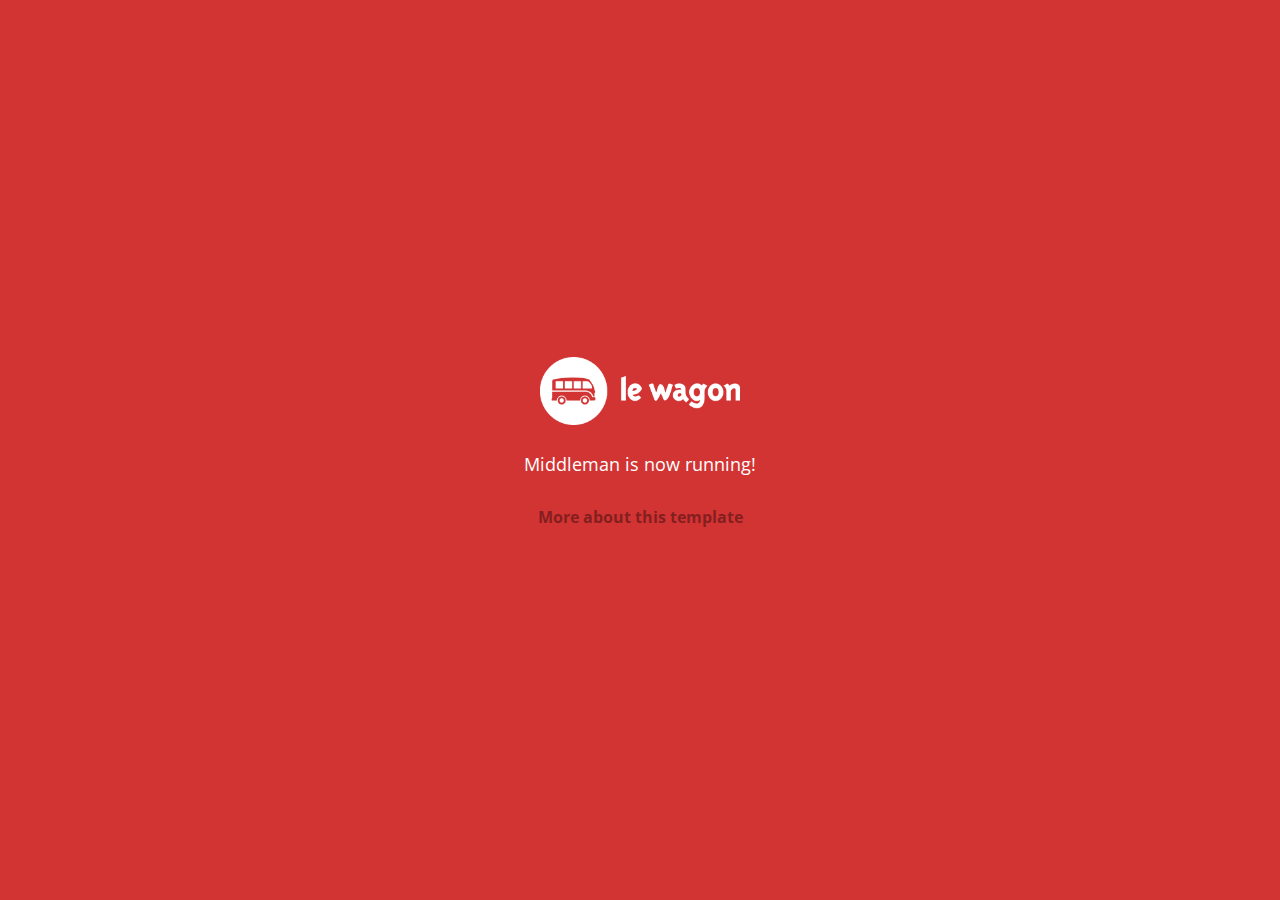
==== index.html @ ff9d46f8 "Automated commit at 2017-11-13 10:27:19 UTC by middleman-deploy 2.0.0-alpha" ====
<!doctype html>
<html>
  <head>
    <meta charset="utf-8">
    <meta http-equiv="x-ua-compatible" content="ie=edge">
    <meta name="viewport"
          content="width=device-width, initial-scale=1, shrink-to-fit=no">
    <!-- Use the title from a page's frontmatter if it has one -->
    <title>Le Wagon - Middleman</title>
    <link href="stylesheets/application-3c48b980.css" rel="stylesheet" />
    <script src="javascripts/application-93de88c9.js"></script>
    <link href="images/favicon-f15af148.png" rel="icon" type="image/png" />
  </head>
  <body>
    <div id="home">
  <div class="home-content">
    <img src="images/logo-acc9c0ec.png" width="200" alt="Logo" />
    <p>
      Middleman is now running!
    </p>
    <p class="about">
      <a href="about.html">More about this template</a>
    </p>
  </div>
</div>

  </body>
</html>
---- stylesheets/application-3c48b980.css ----
@import url("https://fonts.googleapis.com/css?family=Open+Sans:400,300,700|Raleway:400,100,300,700,500");/*!
 * Bootstrap v3.3.7 (http://getbootstrap.com)
 * Copyright 2011-2016 Twitter, Inc.
 * Licensed under MIT (https://github.com/twbs/bootstrap/blob/master/LICENSE)
 *//*! normalize.css v3.0.3 | MIT License | github.com/necolas/normalize.css */html{font-family:sans-serif;-ms-text-size-adjust:100%;-webkit-text-size-adjust:100%}body{margin:0}article,aside,details,figcaption,figure,footer,header,hgroup,main,menu,nav,section,summary{display:block}audio,canvas,progress,video{display:inline-block;vertical-align:baseline}audio:not([controls]){display:none;height:0}[hidden],template{display:none}a{background-color:transparent}a:active,a:hover{outline:0}abbr[title]{border-bottom:1px dotted}b,strong{font-weight:bold}dfn{font-style:italic}h1{font-size:2em;margin:0.67em 0}mark{background:#ff0;color:#000}small{font-size:80%}sub,sup{font-size:75%;line-height:0;position:relative;vertical-align:baseline}sup{top:-0.5em}sub{bottom:-0.25em}img{border:0}svg:not(:root){overflow:hidden}figure{margin:1em 40px}hr{-webkit-box-sizing:content-box;box-sizing:content-box;height:0}pre{overflow:auto}code,kbd,pre,samp{font-family:monospace, monospace;font-size:1em}button,input,optgroup,select,textarea{color:inherit;font:inherit;margin:0}button{overflow:visible}button,select{text-transform:none}button,html input[type="button"],input[type="reset"],input[type="submit"]{-webkit-appearance:button;cursor:pointer}button[disabled],html input[disabled]{cursor:default}button::-moz-focus-inner,input::-moz-focus-inner{border:0;padding:0}input{line-height:normal}input[type="checkbox"],input[type="radio"]{-webkit-box-sizing:border-box;box-sizing:border-box;padding:0}input[type="number"]::-webkit-inner-spin-button,input[type="number"]::-webkit-outer-spin-button{height:auto}input[type="search"]{-webkit-appearance:textfield;-webkit-box-sizing:content-box;box-sizing:content-box}input[type="search"]::-webkit-search-cancel-button,input[type="search"]::-webkit-search-decoration{-webkit-appearance:none}fieldset{border:1px solid #c0c0c0;margin:0 2px;padding:0.35em 0.625em 0.75em}legend{border:0;padding:0}textarea{overflow:auto}optgroup{font-weight:bold}table{border-collapse:collapse;border-spacing:0}td,th{padding:0}/*! Source: https://github.com/h5bp/html5-boilerplate/blob/master/src/css/main.css */@media print{*,*:before,*:after{background:transparent !important;color:#000 !important;-webkit-box-shadow:none !important;box-shadow:none !important;text-shadow:none !important}a,a:visited{text-decoration:underline}a[href]:after{content:" (" attr(href) ")"}abbr[title]:after{content:" (" attr(title) ")"}a[href^="#"]:after,a[href^="javascript:"]:after{content:""}pre,blockquote{border:1px solid #999;page-break-inside:avoid}thead{display:table-header-group}tr,img{page-break-inside:avoid}img{max-width:100% !important}p,h2,h3{orphans:3;widows:3}h2,h3{page-break-after:avoid}.navbar{display:none}.btn>.caret,.dropup>.btn>.caret{border-top-color:#000 !important}.label{border:1px solid #000}.table{border-collapse:collapse !important}.table td,.table th{background-color:#fff !important}.table-bordered th,.table-bordered td{border:1px solid #ddd !important}}@font-face{font-family:'Glyphicons Halflings';src:url("../assets/bootstrap/glyphicons-halflings-regular-86b6f62b.eot");src:url("../assets/bootstrap/glyphicons-halflings-regular-86b6f62b.eot?#iefix") format("embedded-opentype"),url("../assets/bootstrap/glyphicons-halflings-regular-ca35b697.woff2") format("woff2"),url("../assets/bootstrap/glyphicons-halflings-regular-278e49a8.woff") format("woff"),url("../assets/bootstrap/glyphicons-halflings-regular-44bc1850.ttf") format("truetype"),url("../assets/bootstrap/glyphicons-halflings-regular-de51a849.svg#glyphicons_halflingsregular") format("svg")}.glyphicon{position:relative;top:1px;display:inline-block;font-family:'Glyphicons Halflings';font-style:normal;font-weight:normal;line-height:1;-webkit-font-smoothing:antialiased;-moz-osx-font-smoothing:grayscale}.glyphicon-asterisk:before{content:"\002a"}.glyphicon-plus:before{content:"\002b"}.glyphicon-euro:before,.glyphicon-eur:before{content:"\20ac"}.glyphicon-minus:before{content:"\2212"}.glyphicon-cloud:before{content:"\2601"}.glyphicon-envelope:before{content:"\2709"}.glyphicon-pencil:before{content:"\270f"}.glyphicon-glass:before{content:"\e001"}.glyphicon-music:before{content:"\e002"}.glyphicon-search:before{content:"\e003"}.glyphicon-heart:before{content:"\e005"}.glyphicon-star:before{content:"\e006"}.glyphicon-star-empty:before{content:"\e007"}.glyphicon-user:before{content:"\e008"}.glyphicon-film:before{content:"\e009"}.glyphicon-th-large:before{content:"\e010"}.glyphicon-th:before{content:"\e011"}.glyphicon-th-list:before{content:"\e012"}.glyphicon-ok:before{content:"\e013"}.glyphicon-remove:before{content:"\e014"}.glyphicon-zoom-in:before{content:"\e015"}.glyphicon-zoom-out:before{content:"\e016"}.glyphicon-off:before{content:"\e017"}.glyphicon-signal:before{content:"\e018"}.glyphicon-cog:before{content:"\e019"}.glyphicon-trash:before{content:"\e020"}.glyphicon-home:before{content:"\e021"}.glyphicon-file:before{content:"\e022"}.glyphicon-time:before{content:"\e023"}.glyphicon-road:before{content:"\e024"}.glyphicon-download-alt:before{content:"\e025"}.glyphicon-download:before{content:"\e026"}.glyphicon-upload:before{content:"\e027"}.glyphicon-inbox:before{content:"\e028"}.glyphicon-play-circle:before{content:"\e029"}.glyphicon-repeat:before{content:"\e030"}.glyphicon-refresh:before{content:"\e031"}.glyphicon-list-alt:before{content:"\e032"}.glyphicon-lock:before{content:"\e033"}.glyphicon-flag:before{content:"\e034"}.glyphicon-headphones:before{content:"\e035"}.glyphicon-volume-off:before{content:"\e036"}.glyphicon-volume-down:before{content:"\e037"}.glyphicon-volume-up:before{content:"\e038"}.glyphicon-qrcode:before{content:"\e039"}.glyphicon-barcode:before{content:"\e040"}.glyphicon-tag:before{content:"\e041"}.glyphicon-tags:before{content:"\e042"}.glyphicon-book:before{content:"\e043"}.glyphicon-bookmark:before{content:"\e044"}.glyphicon-print:before{content:"\e045"}.glyphicon-camera:before{content:"\e046"}.glyphicon-font:before{content:"\e047"}.glyphicon-bold:before{content:"\e048"}.glyphicon-italic:before{content:"\e049"}.glyphicon-text-height:before{content:"\e050"}.glyphicon-text-width:before{content:"\e051"}.glyphicon-align-left:before{content:"\e052"}.glyphicon-align-center:before{content:"\e053"}.glyphicon-align-right:before{content:"\e054"}.glyphicon-align-justify:before{content:"\e055"}.glyphicon-list:before{content:"\e056"}.glyphicon-indent-left:before{content:"\e057"}.glyphicon-indent-right:before{content:"\e058"}.glyphicon-facetime-video:before{content:"\e059"}.glyphicon-picture:before{content:"\e060"}.glyphicon-map-marker:before{content:"\e062"}.glyphicon-adjust:before{content:"\e063"}.glyphicon-tint:before{content:"\e064"}.glyphicon-edit:before{content:"\e065"}.glyphicon-share:before{content:"\e066"}.glyphicon-check:before{content:"\e067"}.glyphicon-move:before{content:"\e068"}.glyphicon-step-backward:before{content:"\e069"}.glyphicon-fast-backward:before{content:"\e070"}.glyphicon-backward:before{content:"\e071"}.glyphicon-play:before{content:"\e072"}.glyphicon-pause:before{content:"\e073"}.glyphicon-stop:before{content:"\e074"}.glyphicon-forward:before{content:"\e075"}.glyphicon-fast-forward:before{content:"\e076"}.glyphicon-step-forward:before{content:"\e077"}.glyphicon-eject:before{content:"\e078"}.glyphicon-chevron-left:before{content:"\e079"}.glyphicon-chevron-right:before{content:"\e080"}.glyphicon-plus-sign:before{content:"\e081"}.glyphicon-minus-sign:before{content:"\e082"}.glyphicon-remove-sign:before{content:"\e083"}.glyphicon-ok-sign:before{content:"\e084"}.glyphicon-question-sign:before{content:"\e085"}.glyphicon-info-sign:before{content:"\e086"}.glyphicon-screenshot:before{content:"\e087"}.glyphicon-remove-circle:before{content:"\e088"}.glyphicon-ok-circle:before{content:"\e089"}.glyphicon-ban-circle:before{content:"\e090"}.glyphicon-arrow-left:before{content:"\e091"}.glyphicon-arrow-right:before{content:"\e092"}.glyphicon-arrow-up:before{content:"\e093"}.glyphicon-arrow-down:before{content:"\e094"}.glyphicon-share-alt:before{content:"\e095"}.glyphicon-resize-full:before{content:"\e096"}.glyphicon-resize-small:before{content:"\e097"}.glyphicon-exclamation-sign:before{content:"\e101"}.glyphicon-gift:before{content:"\e102"}.glyphicon-leaf:before{content:"\e103"}.glyphicon-fire:before{content:"\e104"}.glyphicon-eye-open:before{content:"\e105"}.glyphicon-eye-close:before{content:"\e106"}.glyphicon-warning-sign:before{content:"\e107"}.glyphicon-plane:before{content:"\e108"}.glyphicon-calendar:before{content:"\e109"}.glyphicon-random:before{content:"\e110"}.glyphicon-comment:before{content:"\e111"}.glyphicon-magnet:before{content:"\e112"}.glyphicon-chevron-up:before{content:"\e113"}.glyphicon-chevron-down:before{content:"\e114"}.glyphicon-retweet:before{content:"\e115"}.glyphicon-shopping-cart:before{content:"\e116"}.glyphicon-folder-close:before{content:"\e117"}.glyphicon-folder-open:before{content:"\e118"}.glyphicon-resize-vertical:before{content:"\e119"}.glyphicon-resize-horizontal:before{content:"\e120"}.glyphicon-hdd:before{content:"\e121"}.glyphicon-bullhorn:before{content:"\e122"}.glyphicon-bell:before{content:"\e123"}.glyphicon-certificate:before{content:"\e124"}.glyphicon-thumbs-up:before{content:"\e125"}.glyphicon-thumbs-down:before{content:"\e126"}.glyphicon-hand-right:before{content:"\e127"}.glyphicon-hand-left:before{content:"\e128"}.glyphicon-hand-up:before{content:"\e129"}.glyphicon-hand-down:before{content:"\e130"}.glyphicon-circle-arrow-right:before{content:"\e131"}.glyphicon-circle-arrow-left:before{content:"\e132"}.glyphicon-circle-arrow-up:before{content:"\e133"}.glyphicon-circle-arrow-down:before{content:"\e134"}.glyphicon-globe:before{content:"\e135"}.glyphicon-wrench:before{content:"\e136"}.glyphicon-tasks:before{content:"\e137"}.glyphicon-filter:before{content:"\e138"}.glyphicon-briefcase:before{content:"\e139"}.glyphicon-fullscreen:before{content:"\e140"}.glyphicon-dashboard:before{content:"\e141"}.glyphicon-paperclip:before{content:"\e142"}.glyphicon-heart-empty:before{content:"\e143"}.glyphicon-link:before{content:"\e144"}.glyphicon-phone:before{content:"\e145"}.glyphicon-pushpin:before{content:"\e146"}.glyphicon-usd:before{content:"\e148"}.glyphicon-gbp:before{content:"\e149"}.glyphicon-sort:before{content:"\e150"}.glyphicon-sort-by-alphabet:before{content:"\e151"}.glyphicon-sort-by-alphabet-alt:before{content:"\e152"}.glyphicon-sort-by-order:before{content:"\e153"}.glyphicon-sort-by-order-alt:before{content:"\e154"}.glyphicon-sort-by-attributes:before{content:"\e155"}.glyphicon-sort-by-attributes-alt:before{content:"\e156"}.glyphicon-unchecked:before{content:"\e157"}.glyphicon-expand:before{content:"\e158"}.glyphicon-collapse-down:before{content:"\e159"}.glyphicon-collapse-up:before{content:"\e160"}.glyphicon-log-in:before{content:"\e161"}.glyphicon-flash:before{content:"\e162"}.glyphicon-log-out:before{content:"\e163"}.glyphicon-new-window:before{content:"\e164"}.glyphicon-record:before{content:"\e165"}.glyphicon-save:before{content:"\e166"}.glyphicon-open:before{content:"\e167"}.glyphicon-saved:before{content:"\e168"}.glyphicon-import:before{content:"\e169"}.glyphicon-export:before{content:"\e170"}.glyphicon-send:before{content:"\e171"}.glyphicon-floppy-disk:before{content:"\e172"}.glyphicon-floppy-saved:before{content:"\e173"}.glyphicon-floppy-remove:before{content:"\e174"}.glyphicon-floppy-save:before{content:"\e175"}.glyphicon-floppy-open:before{content:"\e176"}.glyphicon-credit-card:before{content:"\e177"}.glyphicon-transfer:before{content:"\e178"}.glyphicon-cutlery:before{content:"\e179"}.glyphicon-header:before{content:"\e180"}.glyphicon-compressed:before{content:"\e181"}.glyphicon-earphone:before{content:"\e182"}.glyphicon-phone-alt:before{content:"\e183"}.glyphicon-tower:before{content:"\e184"}.glyphicon-stats:before{content:"\e185"}.glyphicon-sd-video:before{content:"\e186"}.glyphicon-hd-video:before{content:"\e187"}.glyphicon-subtitles:before{content:"\e188"}.glyphicon-sound-stereo:before{content:"\e189"}.glyphicon-sound-dolby:before{content:"\e190"}.glyphicon-sound-5-1:before{content:"\e191"}.glyphicon-sound-6-1:before{content:"\e192"}.glyphicon-sound-7-1:before{content:"\e193"}.glyphicon-copyright-mark:before{content:"\e194"}.glyphicon-registration-mark:before{content:"\e195"}.glyphicon-cloud-download:before{content:"\e197"}.glyphicon-cloud-upload:before{content:"\e198"}.glyphicon-tree-conifer:before{content:"\e199"}.glyphicon-tree-deciduous:before{content:"\e200"}.glyphicon-cd:before{content:"\e201"}.glyphicon-save-file:before{content:"\e202"}.glyphicon-open-file:before{content:"\e203"}.glyphicon-level-up:before{content:"\e204"}.glyphicon-copy:before{content:"\e205"}.glyphicon-paste:before{content:"\e206"}.glyphicon-alert:before{content:"\e209"}.glyphicon-equalizer:before{content:"\e210"}.glyphicon-king:before{content:"\e211"}.glyphicon-queen:before{content:"\e212"}.glyphicon-pawn:before{content:"\e213"}.glyphicon-bishop:before{content:"\e214"}.glyphicon-knight:before{content:"\e215"}.glyphicon-baby-formula:before{content:"\e216"}.glyphicon-tent:before{content:"\26fa"}.glyphicon-blackboard:before{content:"\e218"}.glyphicon-bed:before{content:"\e219"}.glyphicon-apple:before{content:"\f8ff"}.glyphicon-erase:before{content:"\e221"}.glyphicon-hourglass:before{content:"\231b"}.glyphicon-lamp:before{content:"\e223"}.glyphicon-duplicate:before{content:"\e224"}.glyphicon-piggy-bank:before{content:"\e225"}.glyphicon-scissors:before{content:"\e226"}.glyphicon-bitcoin:before{content:"\e227"}.glyphicon-btc:before{content:"\e227"}.glyphicon-xbt:before{content:"\e227"}.glyphicon-yen:before{content:"\00a5"}.glyphicon-jpy:before{content:"\00a5"}.glyphicon-ruble:before{content:"\20bd"}.glyphicon-rub:before{content:"\20bd"}.glyphicon-scale:before{content:"\e230"}.glyphicon-ice-lolly:before{content:"\e231"}.glyphicon-ice-lolly-tasted:before{content:"\e232"}.glyphicon-education:before{content:"\e233"}.glyphicon-option-horizontal:before{content:"\e234"}.glyphicon-option-vertical:before{content:"\e235"}.glyphicon-menu-hamburger:before{content:"\e236"}.glyphicon-modal-window:before{content:"\e237"}.glyphicon-oil:before{content:"\e238"}.glyphicon-grain:before{content:"\e239"}.glyphicon-sunglasses:before{content:"\e240"}.glyphicon-text-size:before{content:"\e241"}.glyphicon-text-color:before{content:"\e242"}.glyphicon-text-background:before{content:"\e243"}.glyphicon-object-align-top:before{content:"\e244"}.glyphicon-object-align-bottom:before{content:"\e245"}.glyphicon-object-align-horizontal:before{content:"\e246"}.glyphicon-object-align-left:before{content:"\e247"}.glyphicon-object-align-vertical:before{content:"\e248"}.glyphicon-object-align-right:before{content:"\e249"}.glyphicon-triangle-right:before{content:"\e250"}.glyphicon-triangle-left:before{content:"\e251"}.glyphicon-triangle-bottom:before{content:"\e252"}.glyphicon-triangle-top:before{content:"\e253"}.glyphicon-console:before{content:"\e254"}.glyphicon-superscript:before{content:"\e255"}.glyphicon-subscript:before{content:"\e256"}.glyphicon-menu-left:before{content:"\e257"}.glyphicon-menu-right:before{content:"\e258"}.glyphicon-menu-down:before{content:"\e259"}.glyphicon-menu-up:before{content:"\e260"}*{-webkit-box-sizing:border-box;box-sizing:border-box}*:before,*:after{-webkit-box-sizing:border-box;box-sizing:border-box}html{font-size:10px;-webkit-tap-highlight-color:transparent}body{font-family:"Open Sans", "Helvetica", "sans-serif";font-size:18px;line-height:1.42857143;color:#333333;background-color:#F4F4F4}input,button,select,textarea{font-family:inherit;font-size:inherit;line-height:inherit}a{color:#469AE0;text-decoration:none}a:hover,a:focus{color:#1f74ba;text-decoration:underline}a:focus{outline:5px auto -webkit-focus-ring-color;outline-offset:-2px}figure{margin:0}img{vertical-align:middle}.img-responsive{display:block;max-width:100%;height:auto}.img-rounded{border-radius:2px}.img-thumbnail{padding:4px;line-height:1.42857143;background-color:#F4F4F4;border:1px solid #ddd;border-radius:2px;-webkit-transition:all 0.2s ease-in-out;transition:all 0.2s ease-in-out;display:inline-block;max-width:100%;height:auto}.img-circle{border-radius:50%}hr{margin-top:25px;margin-bottom:25px;border:0;border-top:1px solid #eeeeee}.sr-only{position:absolute;width:1px;height:1px;margin:-1px;padding:0;overflow:hidden;clip:rect(0, 0, 0, 0);border:0}.sr-only-focusable:active,.sr-only-focusable:focus{position:static;width:auto;height:auto;margin:0;overflow:visible;clip:auto}[role="button"]{cursor:pointer}h1,h2,h3,h4,h5,h6,.h1,.h2,.h3,.h4,.h5,.h6{font-family:"Raleway", "Helvetica", "sans-serif";font-weight:500;line-height:1.1;color:inherit}h1 small,h1 .small,h2 small,h2 .small,h3 small,h3 .small,h4 small,h4 .small,h5 small,h5 .small,h6 small,h6 .small,.h1 small,.h1 .small,.h2 small,.h2 .small,.h3 small,.h3 .small,.h4 small,.h4 .small,.h5 small,.h5 .small,.h6 small,.h6 .small{font-weight:normal;line-height:1;color:#777777}h1,.h1,h2,.h2,h3,.h3{margin-top:25px;margin-bottom:12.5px}h1 small,h1 .small,.h1 small,.h1 .small,h2 small,h2 .small,.h2 small,.h2 .small,h3 small,h3 .small,.h3 small,.h3 .small{font-size:65%}h4,.h4,h5,.h5,h6,.h6{margin-top:12.5px;margin-bottom:12.5px}h4 small,h4 .small,.h4 small,.h4 .small,h5 small,h5 .small,.h5 small,.h5 .small,h6 small,h6 .small,.h6 small,.h6 .small{font-size:75%}h1,.h1{font-size:46px}h2,.h2{font-size:38px}h3,.h3{font-size:31px}h4,.h4{font-size:23px}h5,.h5{font-size:18px}h6,.h6{font-size:16px}p{margin:0 0 12.5px}.lead{margin-bottom:25px;font-size:20px;font-weight:300;line-height:1.4}@media (min-width: 768px){.lead{font-size:27px}}small,.small{font-size:88%}mark,.mark{background-color:#fcf8e3;padding:.2em}.text-left{text-align:left}.text-right{text-align:right}.text-center{text-align:center}.text-justify{text-align:justify}.text-nowrap{white-space:nowrap}.text-lowercase{text-transform:lowercase}.text-uppercase,.initialism{text-transform:uppercase}.text-capitalize{text-transform:capitalize}.text-muted{color:#777777}.text-primary{color:#469AE0}a.text-primary:hover,a.text-primary:focus{color:#2381d0}.text-success{color:#3c763d}a.text-success:hover,a.text-success:focus{color:#2b542c}.text-info{color:#31708f}a.text-info:hover,a.text-info:focus{color:#245269}.text-warning{color:#8a6d3b}a.text-warning:hover,a.text-warning:focus{color:#66512c}.text-danger{color:#a94442}a.text-danger:hover,a.text-danger:focus{color:#843534}.bg-primary{color:#fff}.bg-primary{background-color:#469AE0}a.bg-primary:hover,a.bg-primary:focus{background-color:#2381d0}.bg-success{background-color:#dff0d8}a.bg-success:hover,a.bg-success:focus{background-color:#c1e2b3}.bg-info{background-color:#d9edf7}a.bg-info:hover,a.bg-info:focus{background-color:#afd9ee}.bg-warning{background-color:#fcf8e3}a.bg-warning:hover,a.bg-warning:focus{background-color:#f7ecb5}.bg-danger{background-color:#f2dede}a.bg-danger:hover,a.bg-danger:focus{background-color:#e4b9b9}.page-header{padding-bottom:11.5px;margin:50px 0 25px;border-bottom:1px solid #eeeeee}ul,ol{margin-top:0;margin-bottom:12.5px}ul ul,ul ol,ol ul,ol ol{margin-bottom:0}.list-unstyled{padding-left:0;list-style:none}.list-inline{padding-left:0;list-style:none;margin-left:-5px}.list-inline>li{display:inline-block;padding-left:5px;padding-right:5px}dl{margin-top:0;margin-bottom:25px}dt,dd{line-height:1.42857143}dt{font-weight:bold}dd{margin-left:0}.dl-horizontal dd:before,.dl-horizontal dd:after{content:" ";display:table}.dl-horizontal dd:after{clear:both}@media (min-width: 768px){.dl-horizontal dt{float:left;width:160px;clear:left;text-align:right;overflow:hidden;text-overflow:ellipsis;white-space:nowrap}.dl-horizontal dd{margin-left:180px}}abbr[title],abbr[data-original-title]{cursor:help;border-bottom:1px dotted #777777}.initialism{font-size:90%}blockquote{padding:12.5px 25px;margin:0 0 25px;font-size:22.5px;border-left:5px solid #eeeeee}blockquote p:last-child,blockquote ul:last-child,blockquote ol:last-child{margin-bottom:0}blockquote footer,blockquote small,blockquote .small{display:block;font-size:80%;line-height:1.42857143;color:#777777}blockquote footer:before,blockquote small:before,blockquote .small:before{content:'\2014 \00A0'}.blockquote-reverse,blockquote.pull-right{padding-right:15px;padding-left:0;border-right:5px solid #eeeeee;border-left:0;text-align:right}.blockquote-reverse footer:before,.blockquote-reverse small:before,.blockquote-reverse .small:before,blockquote.pull-right footer:before,blockquote.pull-right small:before,blockquote.pull-right .small:before{content:''}.blockquote-reverse footer:after,.blockquote-reverse small:after,.blockquote-reverse .small:after,blockquote.pull-right footer:after,blockquote.pull-right small:after,blockquote.pull-right .small:after{content:'\00A0 \2014'}address{margin-bottom:25px;font-style:normal;line-height:1.42857143}code,kbd,pre,samp{font-family:Menlo, Monaco, Consolas, "Courier New", monospace}code{padding:2px 4px;font-size:90%;color:#c7254e;background-color:#f9f2f4;border-radius:2px}kbd{padding:2px 4px;font-size:90%;color:#fff;background-color:#333;border-radius:2px;-webkit-box-shadow:inset 0 -1px 0 rgba(0,0,0,0.25);box-shadow:inset 0 -1px 0 rgba(0,0,0,0.25)}kbd kbd{padding:0;font-size:100%;font-weight:bold;-webkit-box-shadow:none;box-shadow:none}pre{display:block;padding:12px;margin:0 0 12.5px;font-size:17px;line-height:1.42857143;word-break:break-all;word-wrap:break-word;color:#333333;background-color:#f5f5f5;border:1px solid #ccc;border-radius:2px}pre code{padding:0;font-size:inherit;color:inherit;white-space:pre-wrap;background-color:transparent;border-radius:0}.pre-scrollable{max-height:340px;overflow-y:scroll}.container{margin-right:auto;margin-left:auto;padding-left:15px;padding-right:15px}.container:before,.container:after{content:" ";display:table}.container:after{clear:both}@media (min-width: 768px){.container{width:750px}}@media (min-width: 992px){.container{width:970px}}@media (min-width: 1200px){.container{width:1170px}}.container-fluid{margin-right:auto;margin-left:auto;padding-left:15px;padding-right:15px}.container-fluid:before,.container-fluid:after{content:" ";display:table}.container-fluid:after{clear:both}.row{margin-left:-15px;margin-right:-15px}.row:before,.row:after{content:" ";display:table}.row:after{clear:both}.col-xs-1,.col-sm-1,.col-md-1,.col-lg-1,.col-xs-2,.col-sm-2,.col-md-2,.col-lg-2,.col-xs-3,.col-sm-3,.col-md-3,.col-lg-3,.col-xs-4,.col-sm-4,.col-md-4,.col-lg-4,.col-xs-5,.col-sm-5,.col-md-5,.col-lg-5,.col-xs-6,.col-sm-6,.col-md-6,.col-lg-6,.col-xs-7,.col-sm-7,.col-md-7,.col-lg-7,.col-xs-8,.col-sm-8,.col-md-8,.col-lg-8,.col-xs-9,.col-sm-9,.col-md-9,.col-lg-9,.col-xs-10,.col-sm-10,.col-md-10,.col-lg-10,.col-xs-11,.col-sm-11,.col-md-11,.col-lg-11,.col-xs-12,.col-sm-12,.col-md-12,.col-lg-12{position:relative;min-height:1px;padding-left:15px;padding-right:15px}.col-xs-1,.col-xs-2,.col-xs-3,.col-xs-4,.col-xs-5,.col-xs-6,.col-xs-7,.col-xs-8,.col-xs-9,.col-xs-10,.col-xs-11,.col-xs-12{float:left}.col-xs-1{width:8.33333333%}.col-xs-2{width:16.66666667%}.col-xs-3{width:25%}.col-xs-4{width:33.33333333%}.col-xs-5{width:41.66666667%}.col-xs-6{width:50%}.col-xs-7{width:58.33333333%}.col-xs-8{width:66.66666667%}.col-xs-9{width:75%}.col-xs-10{width:83.33333333%}.col-xs-11{width:91.66666667%}.col-xs-12{width:100%}.col-xs-pull-0{right:auto}.col-xs-pull-1{right:8.33333333%}.col-xs-pull-2{right:16.66666667%}.col-xs-pull-3{right:25%}.col-xs-pull-4{right:33.33333333%}.col-xs-pull-5{right:41.66666667%}.col-xs-pull-6{right:50%}.col-xs-pull-7{right:58.33333333%}.col-xs-pull-8{right:66.66666667%}.col-xs-pull-9{right:75%}.col-xs-pull-10{right:83.33333333%}.col-xs-pull-11{right:91.66666667%}.col-xs-pull-12{right:100%}.col-xs-push-0{left:auto}.col-xs-push-1{left:8.33333333%}.col-xs-push-2{left:16.66666667%}.col-xs-push-3{left:25%}.col-xs-push-4{left:33.33333333%}.col-xs-push-5{left:41.66666667%}.col-xs-push-6{left:50%}.col-xs-push-7{left:58.33333333%}.col-xs-push-8{left:66.66666667%}.col-xs-push-9{left:75%}.col-xs-push-10{left:83.33333333%}.col-xs-push-11{left:91.66666667%}.col-xs-push-12{left:100%}.col-xs-offset-0{margin-left:0%}.col-xs-offset-1{margin-left:8.33333333%}.col-xs-offset-2{margin-left:16.66666667%}.col-xs-offset-3{margin-left:25%}.col-xs-offset-4{margin-left:33.33333333%}.col-xs-offset-5{margin-left:41.66666667%}.col-xs-offset-6{margin-left:50%}.col-xs-offset-7{margin-left:58.33333333%}.col-xs-offset-8{margin-left:66.66666667%}.col-xs-offset-9{margin-left:75%}.col-xs-offset-10{margin-left:83.33333333%}.col-xs-offset-11{margin-left:91.66666667%}.col-xs-offset-12{margin-left:100%}@media (min-width: 768px){.col-sm-1,.col-sm-2,.col-sm-3,.col-sm-4,.col-sm-5,.col-sm-6,.col-sm-7,.col-sm-8,.col-sm-9,.col-sm-10,.col-sm-11,.col-sm-12{float:left}.col-sm-1{width:8.33333333%}.col-sm-2{width:16.66666667%}.col-sm-3{width:25%}.col-sm-4{width:33.33333333%}.col-sm-5{width:41.66666667%}.col-sm-6{width:50%}.col-sm-7{width:58.33333333%}.col-sm-8{width:66.66666667%}.col-sm-9{width:75%}.col-sm-10{width:83.33333333%}.col-sm-11{width:91.66666667%}.col-sm-12{width:100%}.col-sm-pull-0{right:auto}.col-sm-pull-1{right:8.33333333%}.col-sm-pull-2{right:16.66666667%}.col-sm-pull-3{right:25%}.col-sm-pull-4{right:33.33333333%}.col-sm-pull-5{right:41.66666667%}.col-sm-pull-6{right:50%}.col-sm-pull-7{right:58.33333333%}.col-sm-pull-8{right:66.66666667%}.col-sm-pull-9{right:75%}.col-sm-pull-10{right:83.33333333%}.col-sm-pull-11{right:91.66666667%}.col-sm-pull-12{right:100%}.col-sm-push-0{left:auto}.col-sm-push-1{left:8.33333333%}.col-sm-push-2{left:16.66666667%}.col-sm-push-3{left:25%}.col-sm-push-4{left:33.33333333%}.col-sm-push-5{left:41.66666667%}.col-sm-push-6{left:50%}.col-sm-push-7{left:58.33333333%}.col-sm-push-8{left:66.66666667%}.col-sm-push-9{left:75%}.col-sm-push-10{left:83.33333333%}.col-sm-push-11{left:91.66666667%}.col-sm-push-12{left:100%}.col-sm-offset-0{margin-left:0%}.col-sm-offset-1{margin-left:8.33333333%}.col-sm-offset-2{margin-left:16.66666667%}.col-sm-offset-3{margin-left:25%}.col-sm-offset-4{margin-left:33.33333333%}.col-sm-offset-5{margin-left:41.66666667%}.col-sm-offset-6{margin-left:50%}.col-sm-offset-7{margin-left:58.33333333%}.col-sm-offset-8{margin-left:66.66666667%}.col-sm-offset-9{margin-left:75%}.col-sm-offset-10{margin-left:83.33333333%}.col-sm-offset-11{margin-left:91.66666667%}.col-sm-offset-12{margin-left:100%}}@media (min-width: 992px){.col-md-1,.col-md-2,.col-md-3,.col-md-4,.col-md-5,.col-md-6,.col-md-7,.col-md-8,.col-md-9,.col-md-10,.col-md-11,.col-md-12{float:left}.col-md-1{width:8.33333333%}.col-md-2{width:16.66666667%}.col-md-3{width:25%}.col-md-4{width:33.33333333%}.col-md-5{width:41.66666667%}.col-md-6{width:50%}.col-md-7{width:58.33333333%}.col-md-8{width:66.66666667%}.col-md-9{width:75%}.col-md-10{width:83.33333333%}.col-md-11{width:91.66666667%}.col-md-12{width:100%}.col-md-pull-0{right:auto}.col-md-pull-1{right:8.33333333%}.col-md-pull-2{right:16.66666667%}.col-md-pull-3{right:25%}.col-md-pull-4{right:33.33333333%}.col-md-pull-5{right:41.66666667%}.col-md-pull-6{right:50%}.col-md-pull-7{right:58.33333333%}.col-md-pull-8{right:66.66666667%}.col-md-pull-9{right:75%}.col-md-pull-10{right:83.33333333%}.col-md-pull-11{right:91.66666667%}.col-md-pull-12{right:100%}.col-md-push-0{left:auto}.col-md-push-1{left:8.33333333%}.col-md-push-2{left:16.66666667%}.col-md-push-3{left:25%}.col-md-push-4{left:33.33333333%}.col-md-push-5{left:41.66666667%}.col-md-push-6{left:50%}.col-md-push-7{left:58.33333333%}.col-md-push-8{left:66.66666667%}.col-md-push-9{left:75%}.col-md-push-10{left:83.33333333%}.col-md-push-11{left:91.66666667%}.col-md-push-12{left:100%}.col-md-offset-0{margin-left:0%}.col-md-offset-1{margin-left:8.33333333%}.col-md-offset-2{margin-left:16.66666667%}.col-md-offset-3{margin-left:25%}.col-md-offset-4{margin-left:33.33333333%}.col-md-offset-5{margin-left:41.66666667%}.col-md-offset-6{margin-left:50%}.col-md-offset-7{margin-left:58.33333333%}.col-md-offset-8{margin-left:66.66666667%}.col-md-offset-9{margin-left:75%}.col-md-offset-10{margin-left:83.33333333%}.col-md-offset-11{margin-left:91.66666667%}.col-md-offset-12{margin-left:100%}}@media (min-width: 1200px){.col-lg-1,.col-lg-2,.col-lg-3,.col-lg-4,.col-lg-5,.col-lg-6,.col-lg-7,.col-lg-8,.col-lg-9,.col-lg-10,.col-lg-11,.col-lg-12{float:left}.col-lg-1{width:8.33333333%}.col-lg-2{width:16.66666667%}.col-lg-3{width:25%}.col-lg-4{width:33.33333333%}.col-lg-5{width:41.66666667%}.col-lg-6{width:50%}.col-lg-7{width:58.33333333%}.col-lg-8{width:66.66666667%}.col-lg-9{width:75%}.col-lg-10{width:83.33333333%}.col-lg-11{width:91.66666667%}.col-lg-12{width:100%}.col-lg-pull-0{right:auto}.col-lg-pull-1{right:8.33333333%}.col-lg-pull-2{right:16.66666667%}.col-lg-pull-3{right:25%}.col-lg-pull-4{right:33.33333333%}.col-lg-pull-5{right:41.66666667%}.col-lg-pull-6{right:50%}.col-lg-pull-7{right:58.33333333%}.col-lg-pull-8{right:66.66666667%}.col-lg-pull-9{right:75%}.col-lg-pull-10{right:83.33333333%}.col-lg-pull-11{right:91.66666667%}.col-lg-pull-12{right:100%}.col-lg-push-0{left:auto}.col-lg-push-1{left:8.33333333%}.col-lg-push-2{left:16.66666667%}.col-lg-push-3{left:25%}.col-lg-push-4{left:33.33333333%}.col-lg-push-5{left:41.66666667%}.col-lg-push-6{left:50%}.col-lg-push-7{left:58.33333333%}.col-lg-push-8{left:66.66666667%}.col-lg-push-9{left:75%}.col-lg-push-10{left:83.33333333%}.col-lg-push-11{left:91.66666667%}.col-lg-push-12{left:100%}.col-lg-offset-0{margin-left:0%}.col-lg-offset-1{margin-left:8.33333333%}.col-lg-offset-2{margin-left:16.66666667%}.col-lg-offset-3{margin-left:25%}.col-lg-offset-4{margin-left:33.33333333%}.col-lg-offset-5{margin-left:41.66666667%}.col-lg-offset-6{margin-left:50%}.col-lg-offset-7{margin-left:58.33333333%}.col-lg-offset-8{margin-left:66.66666667%}.col-lg-offset-9{margin-left:75%}.col-lg-offset-10{margin-left:83.33333333%}.col-lg-offset-11{margin-left:91.66666667%}.col-lg-offset-12{margin-left:100%}}table{background-color:transparent}caption{padding-top:8px;padding-bottom:8px;color:#777777;text-align:left}th{text-align:left}.table{width:100%;max-width:100%;margin-bottom:25px}.table>thead>tr>th,.table>thead>tr>td,.table>tbody>tr>th,.table>tbody>tr>td,.table>tfoot>tr>th,.table>tfoot>tr>td{padding:8px;line-height:1.42857143;vertical-align:top;border-top:1px solid #ddd}.table>thead>tr>th{vertical-align:bottom;border-bottom:2px solid #ddd}.table>caption+thead>tr:first-child>th,.table>caption+thead>tr:first-child>td,.table>colgroup+thead>tr:first-child>th,.table>colgroup+thead>tr:first-child>td,.table>thead:first-child>tr:first-child>th,.table>thead:first-child>tr:first-child>td{border-top:0}.table>tbody+tbody{border-top:2px solid #ddd}.table .table{background-color:#F4F4F4}.table-condensed>thead>tr>th,.table-condensed>thead>tr>td,.table-condensed>tbody>tr>th,.table-condensed>tbody>tr>td,.table-condensed>tfoot>tr>th,.table-condensed>tfoot>tr>td{padding:5px}.table-bordered{border:1px solid #ddd}.table-bordered>thead>tr>th,.table-bordered>thead>tr>td,.table-bordered>tbody>tr>th,.table-bordered>tbody>tr>td,.table-bordered>tfoot>tr>th,.table-bordered>tfoot>tr>td{border:1px solid #ddd}.table-bordered>thead>tr>th,.table-bordered>thead>tr>td{border-bottom-width:2px}.table-striped>tbody>tr:nth-of-type(odd){background-color:#f9f9f9}.table-hover>tbody>tr:hover{background-color:#f5f5f5}table col[class*="col-"]{position:static;float:none;display:table-column}table td[class*="col-"],table th[class*="col-"]{position:static;float:none;display:table-cell}.table>thead>tr>td.active,.table>thead>tr>th.active,.table>thead>tr.active>td,.table>thead>tr.active>th,.table>tbody>tr>td.active,.table>tbody>tr>th.active,.table>tbody>tr.active>td,.table>tbody>tr.active>th,.table>tfoot>tr>td.active,.table>tfoot>tr>th.active,.table>tfoot>tr.active>td,.table>tfoot>tr.active>th{background-color:#f5f5f5}.table-hover>tbody>tr>td.active:hover,.table-hover>tbody>tr>th.active:hover,.table-hover>tbody>tr.active:hover>td,.table-hover>tbody>tr:hover>.active,.table-hover>tbody>tr.active:hover>th{background-color:#e8e8e8}.table>thead>tr>td.success,.table>thead>tr>th.success,.table>thead>tr.success>td,.table>thead>tr.success>th,.table>tbody>tr>td.success,.table>tbody>tr>th.success,.table>tbody>tr.success>td,.table>tbody>tr.success>th,.table>tfoot>tr>td.success,.table>tfoot>tr>th.success,.table>tfoot>tr.success>td,.table>tfoot>tr.success>th{background-color:#dff0d8}.table-hover>tbody>tr>td.success:hover,.table-hover>tbody>tr>th.success:hover,.table-hover>tbody>tr.success:hover>td,.table-hover>tbody>tr:hover>.success,.table-hover>tbody>tr.success:hover>th{background-color:#d0e9c6}.table>thead>tr>td.info,.table>thead>tr>th.info,.table>thead>tr.info>td,.table>thead>tr.info>th,.table>tbody>tr>td.info,.table>tbody>tr>th.info,.table>tbody>tr.info>td,.table>tbody>tr.info>th,.table>tfoot>tr>td.info,.table>tfoot>tr>th.info,.table>tfoot>tr.info>td,.table>tfoot>tr.info>th{background-color:#d9edf7}.table-hover>tbody>tr>td.info:hover,.table-hover>tbody>tr>th.info:hover,.table-hover>tbody>tr.info:hover>td,.table-hover>tbody>tr:hover>.info,.table-hover>tbody>tr.info:hover>th{background-color:#c4e3f3}.table>thead>tr>td.warning,.table>thead>tr>th.warning,.table>thead>tr.warning>td,.table>thead>tr.warning>th,.table>tbody>tr>td.warning,.table>tbody>tr>th.warning,.table>tbody>tr.warning>td,.table>tbody>tr.warning>th,.table>tfoot>tr>td.warning,.table>tfoot>tr>th.warning,.table>tfoot>tr.warning>td,.table>tfoot>tr.warning>th{background-color:#fcf8e3}.table-hover>tbody>tr>td.warning:hover,.table-hover>tbody>tr>th.warning:hover,.table-hover>tbody>tr.warning:hover>td,.table-hover>tbody>tr:hover>.warning,.table-hover>tbody>tr.warning:hover>th{background-color:#faf2cc}.table>thead>tr>td.danger,.table>thead>tr>th.danger,.table>thead>tr.danger>td,.table>thead>tr.danger>th,.table>tbody>tr>td.danger,.table>tbody>tr>th.danger,.table>tbody>tr.danger>td,.table>tbody>tr.danger>th,.table>tfoot>tr>td.danger,.table>tfoot>tr>th.danger,.table>tfoot>tr.danger>td,.table>tfoot>tr.danger>th{background-color:#f2dede}.table-hover>tbody>tr>td.danger:hover,.table-hover>tbody>tr>th.danger:hover,.table-hover>tbody>tr.danger:hover>td,.table-hover>tbody>tr:hover>.danger,.table-hover>tbody>tr.danger:hover>th{background-color:#ebcccc}.table-responsive{overflow-x:auto;min-height:0.01%}@media screen and (max-width: 767px){.table-responsive{width:100%;margin-bottom:18.75px;overflow-y:hidden;-ms-overflow-style:-ms-autohiding-scrollbar;border:1px solid #ddd}.table-responsive>.table{margin-bottom:0}.table-responsive>.table>thead>tr>th,.table-responsive>.table>thead>tr>td,.table-responsive>.table>tbody>tr>th,.table-responsive>.table>tbody>tr>td,.table-responsive>.table>tfoot>tr>th,.table-responsive>.table>tfoot>tr>td{white-space:nowrap}.table-responsive>.table-bordered{border:0}.table-responsive>.table-bordered>thead>tr>th:first-child,.table-responsive>.table-bordered>thead>tr>td:first-child,.table-responsive>.table-bordered>tbody>tr>th:first-child,.table-responsive>.table-bordered>tbody>tr>td:first-child,.table-responsive>.table-bordered>tfoot>tr>th:first-child,.table-responsive>.table-bordered>tfoot>tr>td:first-child{border-left:0}.table-responsive>.table-bordered>thead>tr>th:last-child,.table-responsive>.table-bordered>thead>tr>td:last-child,.table-responsive>.table-bordered>tbody>tr>th:last-child,.table-responsive>.table-bordered>tbody>tr>td:last-child,.table-responsive>.table-bordered>tfoot>tr>th:last-child,.table-responsive>.table-bordered>tfoot>tr>td:last-child{border-right:0}.table-responsive>.table-bordered>tbody>tr:last-child>th,.table-responsive>.table-bordered>tbody>tr:last-child>td,.table-responsive>.table-bordered>tfoot>tr:last-child>th,.table-responsive>.table-bordered>tfoot>tr:last-child>td{border-bottom:0}}fieldset{padding:0;margin:0;border:0;min-width:0}legend{display:block;width:100%;padding:0;margin-bottom:25px;font-size:27px;line-height:inherit;color:#333333;border:0;border-bottom:1px solid #e5e5e5}label{display:inline-block;max-width:100%;margin-bottom:5px;font-weight:bold}input[type="search"]{-webkit-box-sizing:border-box;box-sizing:border-box}input[type="radio"],input[type="checkbox"]{margin:4px 0 0;margin-top:1px \9;line-height:normal}input[type="file"]{display:block}input[type="range"]{display:block;width:100%}select[multiple],select[size]{height:auto}input[type="file"]:focus,input[type="radio"]:focus,input[type="checkbox"]:focus{outline:5px auto -webkit-focus-ring-color;outline-offset:-2px}output{display:block;padding-top:7px;font-size:18px;line-height:1.42857143;color:#000000}.form-control{display:block;width:100%;height:39px;padding:6px 12px;font-size:18px;line-height:1.42857143;color:#000000;background-color:#fff;background-image:none;border:1px solid #ccc;border-radius:2px;-webkit-box-shadow:inset 0 1px 1px rgba(0,0,0,0.075);box-shadow:inset 0 1px 1px rgba(0,0,0,0.075);-webkit-transition:border-color ease-in-out 0.15s, box-shadow ease-in-out 0.15s;-webkit-transition:border-color ease-in-out 0.15s, -webkit-box-shadow ease-in-out 0.15s;transition:border-color ease-in-out 0.15s, -webkit-box-shadow ease-in-out 0.15s;transition:border-color ease-in-out 0.15s, box-shadow ease-in-out 0.15s;transition:border-color ease-in-out 0.15s, box-shadow ease-in-out 0.15s, -webkit-box-shadow ease-in-out 0.15s}.form-control:focus{border-color:#66afe9;outline:0;-webkit-box-shadow:inset 0 1px 1px rgba(0,0,0,0.075),0 0 8px rgba(102,175,233,0.6);box-shadow:inset 0 1px 1px rgba(0,0,0,0.075),0 0 8px rgba(102,175,233,0.6)}.form-control::-moz-placeholder{color:#999;opacity:1}.form-control:-ms-input-placeholder{color:#999}.form-control::-webkit-input-placeholder{color:#999}.form-control::-ms-expand{border:0;background-color:transparent}.form-control[disabled],.form-control[readonly],fieldset[disabled] .form-control{background-color:#eeeeee;opacity:1}.form-control[disabled],fieldset[disabled] .form-control{cursor:not-allowed}textarea.form-control{height:auto}input[type="search"]{-webkit-appearance:none}@media screen and (-webkit-min-device-pixel-ratio: 0){input[type="date"].form-control,input[type="time"].form-control,input[type="datetime-local"].form-control,input[type="month"].form-control{line-height:39px}input[type="date"].input-sm,.input-group-sm>input[type="date"].form-control,.input-group-sm>input[type="date"].input-group-addon,.input-group-sm>.input-group-btn>input[type="date"].btn,.input-group-sm input[type="date"],input[type="time"].input-sm,.input-group-sm>input[type="time"].form-control,.input-group-sm>input[type="time"].input-group-addon,.input-group-sm>.input-group-btn>input[type="time"].btn,.input-group-sm input[type="time"],input[type="datetime-local"].input-sm,.input-group-sm>input[type="datetime-local"].form-control,.input-group-sm>input[type="datetime-local"].input-group-addon,.input-group-sm>.input-group-btn>input[type="datetime-local"].btn,.input-group-sm input[type="datetime-local"],input[type="month"].input-sm,.input-group-sm>input[type="month"].form-control,.input-group-sm>input[type="month"].input-group-addon,.input-group-sm>.input-group-btn>input[type="month"].btn,.input-group-sm input[type="month"]{line-height:36px}input[type="date"].input-lg,.input-group-lg>input[type="date"].form-control,.input-group-lg>input[type="date"].input-group-addon,.input-group-lg>.input-group-btn>input[type="date"].btn,.input-group-lg input[type="date"],input[type="time"].input-lg,.input-group-lg>input[type="time"].form-control,.input-group-lg>input[type="time"].input-group-addon,.input-group-lg>.input-group-btn>input[type="time"].btn,.input-group-lg input[type="time"],input[type="datetime-local"].input-lg,.input-group-lg>input[type="datetime-local"].form-control,.input-group-lg>input[type="datetime-local"].input-group-addon,.input-group-lg>.input-group-btn>input[type="datetime-local"].btn,.input-group-lg input[type="datetime-local"],input[type="month"].input-lg,.input-group-lg>input[type="month"].form-control,.input-group-lg>input[type="month"].input-group-addon,.input-group-lg>.input-group-btn>input[type="month"].btn,.input-group-lg input[type="month"]{line-height:53px}}.form-group{margin-bottom:15px}.radio,.checkbox{position:relative;display:block;margin-top:10px;margin-bottom:10px}.radio label,.checkbox label{min-height:25px;padding-left:20px;margin-bottom:0;font-weight:normal;cursor:pointer}.radio input[type="radio"],.radio-inline input[type="radio"],.checkbox input[type="checkbox"],.checkbox-inline input[type="checkbox"]{position:absolute;margin-left:-20px;margin-top:4px \9}.radio+.radio,.checkbox+.checkbox{margin-top:-5px}.radio-inline,.checkbox-inline{position:relative;display:inline-block;padding-left:20px;margin-bottom:0;vertical-align:middle;font-weight:normal;cursor:pointer}.radio-inline+.radio-inline,.checkbox-inline+.checkbox-inline{margin-top:0;margin-left:10px}input[type="radio"][disabled],input[type="radio"].disabled,fieldset[disabled] input[type="radio"],input[type="checkbox"][disabled],input[type="checkbox"].disabled,fieldset[disabled] input[type="checkbox"]{cursor:not-allowed}.radio-inline.disabled,fieldset[disabled] .radio-inline,.checkbox-inline.disabled,fieldset[disabled] .checkbox-inline{cursor:not-allowed}.radio.disabled label,fieldset[disabled] .radio label,.checkbox.disabled label,fieldset[disabled] .checkbox label{cursor:not-allowed}.form-control-static{padding-top:7px;padding-bottom:7px;margin-bottom:0;min-height:43px}.form-control-static.input-lg,.input-group-lg>.form-control-static.form-control,.input-group-lg>.form-control-static.input-group-addon,.input-group-lg>.input-group-btn>.form-control-static.btn,.form-control-static.input-sm,.input-group-sm>.form-control-static.form-control,.input-group-sm>.form-control-static.input-group-addon,.input-group-sm>.input-group-btn>.form-control-static.btn{padding-left:0;padding-right:0}.input-sm,.input-group-sm>.form-control,.input-group-sm>.input-group-addon,.input-group-sm>.input-group-btn>.btn{height:36px;padding:5px 10px;font-size:16px;line-height:1.5;border-radius:2px}select.input-sm,.input-group-sm>select.form-control,.input-group-sm>select.input-group-addon,.input-group-sm>.input-group-btn>select.btn{height:36px;line-height:36px}textarea.input-sm,.input-group-sm>textarea.form-control,.input-group-sm>textarea.input-group-addon,.input-group-sm>.input-group-btn>textarea.btn,select[multiple].input-sm,.input-group-sm>select[multiple].form-control,.input-group-sm>select[multiple].input-group-addon,.input-group-sm>.input-group-btn>select[multiple].btn{height:auto}.form-group-sm .form-control{height:36px;padding:5px 10px;font-size:16px;line-height:1.5;border-radius:2px}.form-group-sm select.form-control{height:36px;line-height:36px}.form-group-sm textarea.form-control,.form-group-sm select[multiple].form-control{height:auto}.form-group-sm .form-control-static{height:36px;min-height:41px;padding:6px 10px;font-size:16px;line-height:1.5}.input-lg,.input-group-lg>.form-control,.input-group-lg>.input-group-addon,.input-group-lg>.input-group-btn>.btn{height:53px;padding:10px 16px;font-size:23px;line-height:1.3333333;border-radius:2px}select.input-lg,.input-group-lg>select.form-control,.input-group-lg>select.input-group-addon,.input-group-lg>.input-group-btn>select.btn{height:53px;line-height:53px}textarea.input-lg,.input-group-lg>textarea.form-control,.input-group-lg>textarea.input-group-addon,.input-group-lg>.input-group-btn>textarea.btn,select[multiple].input-lg,.input-group-lg>select[multiple].form-control,.input-group-lg>select[multiple].input-group-addon,.input-group-lg>.input-group-btn>select[multiple].btn{height:auto}.form-group-lg .form-control{height:53px;padding:10px 16px;font-size:23px;line-height:1.3333333;border-radius:2px}.form-group-lg select.form-control{height:53px;line-height:53px}.form-group-lg textarea.form-control,.form-group-lg select[multiple].form-control{height:auto}.form-group-lg .form-control-static{height:53px;min-height:48px;padding:11px 16px;font-size:23px;line-height:1.3333333}.has-feedback{position:relative}.has-feedback .form-control{padding-right:48.75px}.form-control-feedback{position:absolute;top:0;right:0;z-index:2;display:block;width:39px;height:39px;line-height:39px;text-align:center;pointer-events:none}.input-lg+.form-control-feedback,.input-group-lg>.form-control+.form-control-feedback,.input-group-lg>.input-group-addon+.form-control-feedback,.input-group-lg>.input-group-btn>.btn+.form-control-feedback,.input-group-lg+.form-control-feedback,.form-group-lg .form-control+.form-control-feedback{width:53px;height:53px;line-height:53px}.input-sm+.form-control-feedback,.input-group-sm>.form-control+.form-control-feedback,.input-group-sm>.input-group-addon+.form-control-feedback,.input-group-sm>.input-group-btn>.btn+.form-control-feedback,.input-group-sm+.form-control-feedback,.form-group-sm .form-control+.form-control-feedback{width:36px;height:36px;line-height:36px}.has-success .help-block,.has-success .control-label,.has-success .radio,.has-success .checkbox,.has-success .radio-inline,.has-success .checkbox-inline,.has-success.radio label,.has-success.checkbox label,.has-success.radio-inline label,.has-success.checkbox-inline label{color:#3c763d}.has-success .form-control{border-color:#3c763d;-webkit-box-shadow:inset 0 1px 1px rgba(0,0,0,0.075);box-shadow:inset 0 1px 1px rgba(0,0,0,0.075)}.has-success .form-control:focus{border-color:#2b542c;-webkit-box-shadow:inset 0 1px 1px rgba(0,0,0,0.075),0 0 6px #67b168;box-shadow:inset 0 1px 1px rgba(0,0,0,0.075),0 0 6px #67b168}.has-success .input-group-addon{color:#3c763d;border-color:#3c763d;background-color:#dff0d8}.has-success .form-control-feedback{color:#3c763d}.has-warning .help-block,.has-warning .control-label,.has-warning .radio,.has-warning .checkbox,.has-warning .radio-inline,.has-warning .checkbox-inline,.has-warning.radio label,.has-warning.checkbox label,.has-warning.radio-inline label,.has-warning.checkbox-inline label{color:#8a6d3b}.has-warning .form-control{border-color:#8a6d3b;-webkit-box-shadow:inset 0 1px 1px rgba(0,0,0,0.075);box-shadow:inset 0 1px 1px rgba(0,0,0,0.075)}.has-warning .form-control:focus{border-color:#66512c;-webkit-box-shadow:inset 0 1px 1px rgba(0,0,0,0.075),0 0 6px #c0a16b;box-shadow:inset 0 1px 1px rgba(0,0,0,0.075),0 0 6px #c0a16b}.has-warning .input-group-addon{color:#8a6d3b;border-color:#8a6d3b;background-color:#fcf8e3}.has-warning .form-control-feedback{color:#8a6d3b}.has-error .help-block,.has-error .control-label,.has-error .radio,.has-error .checkbox,.has-error .radio-inline,.has-error .checkbox-inline,.has-error.radio label,.has-error.checkbox label,.has-error.radio-inline label,.has-error.checkbox-inline label{color:#a94442}.has-error .form-control{border-color:#a94442;-webkit-box-shadow:inset 0 1px 1px rgba(0,0,0,0.075);box-shadow:inset 0 1px 1px rgba(0,0,0,0.075)}.has-error .form-control:focus{border-color:#843534;-webkit-box-shadow:inset 0 1px 1px rgba(0,0,0,0.075),0 0 6px #ce8483;box-shadow:inset 0 1px 1px rgba(0,0,0,0.075),0 0 6px #ce8483}.has-error .input-group-addon{color:#a94442;border-color:#a94442;background-color:#f2dede}.has-error .form-control-feedback{color:#a94442}.has-feedback label ~ .form-control-feedback{top:30px}.has-feedback label.sr-only ~ .form-control-feedback{top:0}.help-block{display:block;margin-top:5px;margin-bottom:10px;color:#737373}@media (min-width: 768px){.form-inline .form-group{display:inline-block;margin-bottom:0;vertical-align:middle}.form-inline .form-control{display:inline-block;width:auto;vertical-align:middle}.form-inline .form-control-static{display:inline-block}.form-inline .input-group{display:inline-table;vertical-align:middle}.form-inline .input-group .input-group-addon,.form-inline .input-group .input-group-btn,.form-inline .input-group .form-control{width:auto}.form-inline .input-group>.form-control{width:100%}.form-inline .control-label{margin-bottom:0;vertical-align:middle}.form-inline .radio,.form-inline .checkbox{display:inline-block;margin-top:0;margin-bottom:0;vertical-align:middle}.form-inline .radio label,.form-inline .checkbox label{padding-left:0}.form-inline .radio input[type="radio"],.form-inline .checkbox input[type="checkbox"]{position:relative;margin-left:0}.form-inline .has-feedback .form-control-feedback{top:0}}.form-horizontal .radio,.form-horizontal .checkbox,.form-horizontal .radio-inline,.form-horizontal .checkbox-inline{margin-top:0;margin-bottom:0;padding-top:7px}.form-horizontal .radio,.form-horizontal .checkbox{min-height:32px}.form-horizontal .form-group{margin-left:-15px;margin-right:-15px}.form-horizontal .form-group:before,.form-horizontal .form-group:after{content:" ";display:table}.form-horizontal .form-group:after{clear:both}@media (min-width: 768px){.form-horizontal .control-label{text-align:right;margin-bottom:0;padding-top:7px}}.form-horizontal .has-feedback .form-control-feedback{right:15px}@media (min-width: 768px){.form-horizontal .form-group-lg .control-label{padding-top:11px;font-size:23px}}@media (min-width: 768px){.form-horizontal .form-group-sm .control-label{padding-top:6px;font-size:16px}}.btn{display:inline-block;margin-bottom:0;font-weight:normal;text-align:center;vertical-align:middle;-ms-touch-action:manipulation;touch-action:manipulation;cursor:pointer;background-image:none;border:1px solid transparent;white-space:nowrap;padding:6px 12px;font-size:18px;line-height:1.42857143;border-radius:2px;-webkit-user-select:none;-moz-user-select:none;-ms-user-select:none;user-select:none}.btn:focus,.btn.focus,.btn:active:focus,.btn:active.focus,.btn.active:focus,.btn.active.focus{outline:5px auto -webkit-focus-ring-color;outline-offset:-2px}.btn:hover,.btn:focus,.btn.focus{color:#333;text-decoration:none}.btn:active,.btn.active{outline:0;background-image:none;-webkit-box-shadow:inset 0 3px 5px rgba(0,0,0,0.125);box-shadow:inset 0 3px 5px rgba(0,0,0,0.125)}.btn.disabled,.btn[disabled],fieldset[disabled] .btn{cursor:not-allowed;opacity:0.65;filter:alpha(opacity=65);-webkit-box-shadow:none;box-shadow:none}a.btn.disabled,fieldset[disabled] a.btn{pointer-events:none}.btn-default{color:#333;background-color:#fff;border-color:#ccc}.btn-default:focus,.btn-default.focus{color:#333;background-color:#e6e6e6;border-color:#8c8c8c}.btn-default:hover{color:#333;background-color:#e6e6e6;border-color:#adadad}.btn-default:active,.btn-default.active,.open>.btn-default.dropdown-toggle{color:#333;background-color:#e6e6e6;border-color:#adadad}.btn-default:active:hover,.btn-default:active:focus,.btn-default:active.focus,.btn-default.active:hover,.btn-default.active:focus,.btn-default.active.focus,.open>.btn-default.dropdown-toggle:hover,.open>.btn-default.dropdown-toggle:focus,.open>.btn-default.dropdown-toggle.focus{color:#333;background-color:#d4d4d4;border-color:#8c8c8c}.btn-default:active,.btn-default.active,.open>.btn-default.dropdown-toggle{background-image:none}.btn-default.disabled:hover,.btn-default.disabled:focus,.btn-default.disabled.focus,.btn-default[disabled]:hover,.btn-default[disabled]:focus,.btn-default[disabled].focus,fieldset[disabled] .btn-default:hover,fieldset[disabled] .btn-default:focus,fieldset[disabled] .btn-default.focus{background-color:#fff;border-color:#ccc}.btn-default .badge{color:#fff;background-color:#333}.btn-primary{color:#fff;background-color:#469AE0;border-color:#308edc}.btn-primary:focus,.btn-primary.focus{color:#fff;background-color:#2381d0;border-color:#144b79}.btn-primary:hover{color:#fff;background-color:#2381d0;border-color:#1e6eb2}.btn-primary:active,.btn-primary.active,.open>.btn-primary.dropdown-toggle{color:#fff;background-color:#2381d0;border-color:#1e6eb2}.btn-primary:active:hover,.btn-primary:active:focus,.btn-primary:active.focus,.btn-primary.active:hover,.btn-primary.active:focus,.btn-primary.active.focus,.open>.btn-primary.dropdown-toggle:hover,.open>.btn-primary.dropdown-toggle:focus,.open>.btn-primary.dropdown-toggle.focus{color:#fff;background-color:#1e6eb2;border-color:#144b79}.btn-primary:active,.btn-primary.active,.open>.btn-primary.dropdown-toggle{background-image:none}.btn-primary.disabled:hover,.btn-primary.disabled:focus,.btn-primary.disabled.focus,.btn-primary[disabled]:hover,.btn-primary[disabled]:focus,.btn-primary[disabled].focus,fieldset[disabled] .btn-primary:hover,fieldset[disabled] .btn-primary:focus,fieldset[disabled] .btn-primary.focus{background-color:#469AE0;border-color:#308edc}.btn-primary .badge{color:#469AE0;background-color:#fff}.btn-success{color:#fff;background-color:#32B796;border-color:#2da386}.btn-success:focus,.btn-success.focus{color:#fff;background-color:#278f75;border-color:#113f34}.btn-success:hover{color:#fff;background-color:#278f75;border-color:#1f735e}.btn-success:active,.btn-success.active,.open>.btn-success.dropdown-toggle{color:#fff;background-color:#278f75;border-color:#1f735e}.btn-success:active:hover,.btn-success:active:focus,.btn-success:active.focus,.btn-success.active:hover,.btn-success.active:focus,.btn-success.active.focus,.open>.btn-success.dropdown-toggle:hover,.open>.btn-success.dropdown-toggle:focus,.open>.btn-success.dropdown-toggle.focus{color:#fff;background-color:#1f735e;border-color:#113f34}.btn-success:active,.btn-success.active,.open>.btn-success.dropdown-toggle{background-image:none}.btn-success.disabled:hover,.btn-success.disabled:focus,.btn-success.disabled.focus,.btn-success[disabled]:hover,.btn-success[disabled]:focus,.btn-success[disabled].focus,fieldset[disabled] .btn-success:hover,fieldset[disabled] .btn-success:focus,fieldset[disabled] .btn-success.focus{background-color:#32B796;border-color:#2da386}.btn-success .badge{color:#32B796;background-color:#fff}.btn-info{color:#fff;background-color:#FDB631;border-color:#fdad18}.btn-info:focus,.btn-info.focus{color:#fff;background-color:#f9a302;border-color:#946101}.btn-info:hover{color:#fff;background-color:#f9a302;border-color:#d58c02}.btn-info:active,.btn-info.active,.open>.btn-info.dropdown-toggle{color:#fff;background-color:#f9a302;border-color:#d58c02}.btn-info:active:hover,.btn-info:active:focus,.btn-info:active.focus,.btn-info.active:hover,.btn-info.active:focus,.btn-info.active.focus,.open>.btn-info.dropdown-toggle:hover,.open>.btn-info.dropdown-toggle:focus,.open>.btn-info.dropdown-toggle.focus{color:#fff;background-color:#d58c02;border-color:#946101}.btn-info:active,.btn-info.active,.open>.btn-info.dropdown-toggle{background-image:none}.btn-info.disabled:hover,.btn-info.disabled:focus,.btn-info.disabled.focus,.btn-info[disabled]:hover,.btn-info[disabled]:focus,.btn-info[disabled].focus,fieldset[disabled] .btn-info:hover,fieldset[disabled] .btn-info:focus,fieldset[disabled] .btn-info.focus{background-color:#FDB631;border-color:#fdad18}.btn-info .badge{color:#FDB631;background-color:#fff}.btn-warning{color:#fff;background-color:#E67E22;border-color:#d67118}.btn-warning:focus,.btn-warning.focus{color:#fff;background-color:#bf6516;border-color:#64350b}.btn-warning:hover{color:#fff;background-color:#bf6516;border-color:#9f5412}.btn-warning:active,.btn-warning.active,.open>.btn-warning.dropdown-toggle{color:#fff;background-color:#bf6516;border-color:#9f5412}.btn-warning:active:hover,.btn-warning:active:focus,.btn-warning:active.focus,.btn-warning.active:hover,.btn-warning.active:focus,.btn-warning.active.focus,.open>.btn-warning.dropdown-toggle:hover,.open>.btn-warning.dropdown-toggle:focus,.open>.btn-warning.dropdown-toggle.focus{color:#fff;background-color:#9f5412;border-color:#64350b}.btn-warning:active,.btn-warning.active,.open>.btn-warning.dropdown-toggle{background-image:none}.btn-warning.disabled:hover,.btn-warning.disabled:focus,.btn-warning.disabled.focus,.btn-warning[disabled]:hover,.btn-warning[disabled]:focus,.btn-warning[disabled].focus,fieldset[disabled] .btn-warning:hover,fieldset[disabled] .btn-warning:focus,fieldset[disabled] .btn-warning.focus{background-color:#E67E22;border-color:#d67118}.btn-warning .badge{color:#E67E22;background-color:#fff}.btn-danger{color:#fff;background-color:#EE5F5B;border-color:#ec4844}.btn-danger:focus,.btn-danger.focus{color:#fff;background-color:#e9322d;border-color:#9f1411}.btn-danger:hover{color:#fff;background-color:#e9322d;border-color:#dc1c17}.btn-danger:active,.btn-danger.active,.open>.btn-danger.dropdown-toggle{color:#fff;background-color:#e9322d;border-color:#dc1c17}.btn-danger:active:hover,.btn-danger:active:focus,.btn-danger:active.focus,.btn-danger.active:hover,.btn-danger.active:focus,.btn-danger.active.focus,.open>.btn-danger.dropdown-toggle:hover,.open>.btn-danger.dropdown-toggle:focus,.open>.btn-danger.dropdown-toggle.focus{color:#fff;background-color:#dc1c17;border-color:#9f1411}.btn-danger:active,.btn-danger.active,.open>.btn-danger.dropdown-toggle{background-image:none}.btn-danger.disabled:hover,.btn-danger.disabled:focus,.btn-danger.disabled.focus,.btn-danger[disabled]:hover,.btn-danger[disabled]:focus,.btn-danger[disabled].focus,fieldset[disabled] .btn-danger:hover,fieldset[disabled] .btn-danger:focus,fieldset[disabled] .btn-danger.focus{background-color:#EE5F5B;border-color:#ec4844}.btn-danger .badge{color:#EE5F5B;background-color:#fff}.btn-link{color:#469AE0;font-weight:normal;border-radius:0}.btn-link,.btn-link:active,.btn-link.active,.btn-link[disabled],fieldset[disabled] .btn-link{background-color:transparent;-webkit-box-shadow:none;box-shadow:none}.btn-link,.btn-link:hover,.btn-link:focus,.btn-link:active{border-color:transparent}.btn-link:hover,.btn-link:focus{color:#1f74ba;text-decoration:underline;background-color:transparent}.btn-link[disabled]:hover,.btn-link[disabled]:focus,fieldset[disabled] .btn-link:hover,fieldset[disabled] .btn-link:focus{color:#777777;text-decoration:none}.btn-lg,.btn-group-lg>.btn{padding:10px 16px;font-size:23px;line-height:1.3333333;border-radius:2px}.btn-sm,.btn-group-sm>.btn{padding:5px 10px;font-size:16px;line-height:1.5;border-radius:2px}.btn-xs,.btn-group-xs>.btn{padding:1px 5px;font-size:16px;line-height:1.5;border-radius:2px}.btn-block{display:block;width:100%}.btn-block+.btn-block{margin-top:5px}input[type="submit"].btn-block,input[type="reset"].btn-block,input[type="button"].btn-block{width:100%}.fade{opacity:0;-webkit-transition:opacity 0.15s linear;transition:opacity 0.15s linear}.fade.in{opacity:1}.collapse{display:none}.collapse.in{display:block}tr.collapse.in{display:table-row}tbody.collapse.in{display:table-row-group}.collapsing{position:relative;height:0;overflow:hidden;-webkit-transition-property:height, visibility;transition-property:height, visibility;-webkit-transition-duration:0.35s;transition-duration:0.35s;-webkit-transition-timing-function:ease;transition-timing-function:ease}.caret{display:inline-block;width:0;height:0;margin-left:2px;vertical-align:middle;border-top:4px dashed;border-top:4px solid \9;border-right:4px solid transparent;border-left:4px solid transparent}.dropup,.dropdown{position:relative}.dropdown-toggle:focus{outline:0}.dropdown-menu{position:absolute;top:100%;left:0;z-index:1000;display:none;float:left;min-width:160px;padding:5px 0;margin:2px 0 0;list-style:none;font-size:18px;text-align:left;background-color:#fff;border:1px solid #ccc;border:1px solid rgba(0,0,0,0.15);border-radius:2px;-webkit-box-shadow:0 6px 12px rgba(0,0,0,0.175);box-shadow:0 6px 12px rgba(0,0,0,0.175);background-clip:padding-box}.dropdown-menu.pull-right{right:0;left:auto}.dropdown-menu .divider{height:1px;margin:11.5px 0;overflow:hidden;background-color:#e5e5e5}.dropdown-menu>li>a{display:block;padding:3px 20px;clear:both;font-weight:normal;line-height:1.42857143;color:#333333;white-space:nowrap}.dropdown-menu>li>a:hover,.dropdown-menu>li>a:focus{text-decoration:none;color:#262626;background-color:#f5f5f5}.dropdown-menu>.active>a,.dropdown-menu>.active>a:hover,.dropdown-menu>.active>a:focus{color:#fff;text-decoration:none;outline:0;background-color:#469AE0}.dropdown-menu>.disabled>a,.dropdown-menu>.disabled>a:hover,.dropdown-menu>.disabled>a:focus{color:#777777}.dropdown-menu>.disabled>a:hover,.dropdown-menu>.disabled>a:focus{text-decoration:none;background-color:transparent;background-image:none;filter:progid:DXImageTransform.Microsoft.gradient(enabled = false);cursor:not-allowed}.open>.dropdown-menu{display:block}.open>a{outline:0}.dropdown-menu-right{left:auto;right:0}.dropdown-menu-left{left:0;right:auto}.dropdown-header{display:block;padding:3px 20px;font-size:16px;line-height:1.42857143;color:#777777;white-space:nowrap}.dropdown-backdrop{position:fixed;left:0;right:0;bottom:0;top:0;z-index:990}.pull-right>.dropdown-menu{right:0;left:auto}.dropup .caret,.navbar-fixed-bottom .dropdown .caret{border-top:0;border-bottom:4px dashed;border-bottom:4px solid \9;content:""}.dropup .dropdown-menu,.navbar-fixed-bottom .dropdown .dropdown-menu{top:auto;bottom:100%;margin-bottom:2px}@media (min-width: 768px){.navbar-right .dropdown-menu{right:0;left:auto}.navbar-right .dropdown-menu-left{left:0;right:auto}}.btn-group,.btn-group-vertical{position:relative;display:inline-block;vertical-align:middle}.btn-group>.btn,.btn-group-vertical>.btn{position:relative;float:left}.btn-group>.btn:hover,.btn-group>.btn:focus,.btn-group>.btn:active,.btn-group>.btn.active,.btn-group-vertical>.btn:hover,.btn-group-vertical>.btn:focus,.btn-group-vertical>.btn:active,.btn-group-vertical>.btn.active{z-index:2}.btn-group .btn+.btn,.btn-group .btn+.btn-group,.btn-group .btn-group+.btn,.btn-group .btn-group+.btn-group{margin-left:-1px}.btn-toolbar{margin-left:-5px}.btn-toolbar:before,.btn-toolbar:after{content:" ";display:table}.btn-toolbar:after{clear:both}.btn-toolbar .btn,.btn-toolbar .btn-group,.btn-toolbar .input-group{float:left}.btn-toolbar>.btn,.btn-toolbar>.btn-group,.btn-toolbar>.input-group{margin-left:5px}.btn-group>.btn:not(:first-child):not(:last-child):not(.dropdown-toggle){border-radius:0}.btn-group>.btn:first-child{margin-left:0}.btn-group>.btn:first-child:not(:last-child):not(.dropdown-toggle){border-bottom-right-radius:0;border-top-right-radius:0}.btn-group>.btn:last-child:not(:first-child),.btn-group>.dropdown-toggle:not(:first-child){border-bottom-left-radius:0;border-top-left-radius:0}.btn-group>.btn-group{float:left}.btn-group>.btn-group:not(:first-child):not(:last-child)>.btn{border-radius:0}.btn-group>.btn-group:first-child:not(:last-child)>.btn:last-child,.btn-group>.btn-group:first-child:not(:last-child)>.dropdown-toggle{border-bottom-right-radius:0;border-top-right-radius:0}.btn-group>.btn-group:last-child:not(:first-child)>.btn:first-child{border-bottom-left-radius:0;border-top-left-radius:0}.btn-group .dropdown-toggle:active,.btn-group.open .dropdown-toggle{outline:0}.btn-group>.btn+.dropdown-toggle{padding-left:8px;padding-right:8px}.btn-group>.btn-lg+.dropdown-toggle,.btn-group-lg.btn-group>.btn+.dropdown-toggle{padding-left:12px;padding-right:12px}.btn-group.open .dropdown-toggle{-webkit-box-shadow:inset 0 3px 5px rgba(0,0,0,0.125);box-shadow:inset 0 3px 5px rgba(0,0,0,0.125)}.btn-group.open .dropdown-toggle.btn-link{-webkit-box-shadow:none;box-shadow:none}.btn .caret{margin-left:0}.btn-lg .caret,.btn-group-lg>.btn .caret{border-width:5px 5px 0;border-bottom-width:0}.dropup .btn-lg .caret,.dropup .btn-group-lg>.btn .caret{border-width:0 5px 5px}.btn-group-vertical>.btn,.btn-group-vertical>.btn-group,.btn-group-vertical>.btn-group>.btn{display:block;float:none;width:100%;max-width:100%}.btn-group-vertical>.btn-group:before,.btn-group-vertical>.btn-group:after{content:" ";display:table}.btn-group-vertical>.btn-group:after{clear:both}.btn-group-vertical>.btn-group>.btn{float:none}.btn-group-vertical>.btn+.btn,.btn-group-vertical>.btn+.btn-group,.btn-group-vertical>.btn-group+.btn,.btn-group-vertical>.btn-group+.btn-group{margin-top:-1px;margin-left:0}.btn-group-vertical>.btn:not(:first-child):not(:last-child){border-radius:0}.btn-group-vertical>.btn:first-child:not(:last-child){border-top-right-radius:2px;border-top-left-radius:2px;border-bottom-right-radius:0;border-bottom-left-radius:0}.btn-group-vertical>.btn:last-child:not(:first-child){border-top-right-radius:0;border-top-left-radius:0;border-bottom-right-radius:2px;border-bottom-left-radius:2px}.btn-group-vertical>.btn-group:not(:first-child):not(:last-child)>.btn{border-radius:0}.btn-group-vertical>.btn-group:first-child:not(:last-child)>.btn:last-child,.btn-group-vertical>.btn-group:first-child:not(:last-child)>.dropdown-toggle{border-bottom-right-radius:0;border-bottom-left-radius:0}.btn-group-vertical>.btn-group:last-child:not(:first-child)>.btn:first-child{border-top-right-radius:0;border-top-left-radius:0}.btn-group-justified{display:table;width:100%;table-layout:fixed;border-collapse:separate}.btn-group-justified>.btn,.btn-group-justified>.btn-group{float:none;display:table-cell;width:1%}.btn-group-justified>.btn-group .btn{width:100%}.btn-group-justified>.btn-group .dropdown-menu{left:auto}[data-toggle="buttons"]>.btn input[type="radio"],[data-toggle="buttons"]>.btn input[type="checkbox"],[data-toggle="buttons"]>.btn-group>.btn input[type="radio"],[data-toggle="buttons"]>.btn-group>.btn input[type="checkbox"]{position:absolute;clip:rect(0, 0, 0, 0);pointer-events:none}.input-group{position:relative;display:table;border-collapse:separate}.input-group[class*="col-"]{float:none;padding-left:0;padding-right:0}.input-group .form-control{position:relative;z-index:2;float:left;width:100%;margin-bottom:0}.input-group .form-control:focus{z-index:3}.input-group-addon,.input-group-btn,.input-group .form-control{display:table-cell}.input-group-addon:not(:first-child):not(:last-child),.input-group-btn:not(:first-child):not(:last-child),.input-group .form-control:not(:first-child):not(:last-child){border-radius:0}.input-group-addon,.input-group-btn{width:1%;white-space:nowrap;vertical-align:middle}.input-group-addon{padding:6px 12px;font-size:18px;font-weight:normal;line-height:1;color:#000000;text-align:center;background-color:#eeeeee;border:1px solid #ccc;border-radius:2px}.input-group-addon.input-sm,.input-group-sm>.input-group-addon,.input-group-sm>.input-group-btn>.input-group-addon.btn{padding:5px 10px;font-size:16px;border-radius:2px}.input-group-addon.input-lg,.input-group-lg>.input-group-addon,.input-group-lg>.input-group-btn>.input-group-addon.btn{padding:10px 16px;font-size:23px;border-radius:2px}.input-group-addon input[type="radio"],.input-group-addon input[type="checkbox"]{margin-top:0}.input-group .form-control:first-child,.input-group-addon:first-child,.input-group-btn:first-child>.btn,.input-group-btn:first-child>.btn-group>.btn,.input-group-btn:first-child>.dropdown-toggle,.input-group-btn:last-child>.btn:not(:last-child):not(.dropdown-toggle),.input-group-btn:last-child>.btn-group:not(:last-child)>.btn{border-bottom-right-radius:0;border-top-right-radius:0}.input-group-addon:first-child{border-right:0}.input-group .form-control:last-child,.input-group-addon:last-child,.input-group-btn:last-child>.btn,.input-group-btn:last-child>.btn-group>.btn,.input-group-btn:last-child>.dropdown-toggle,.input-group-btn:first-child>.btn:not(:first-child),.input-group-btn:first-child>.btn-group:not(:first-child)>.btn{border-bottom-left-radius:0;border-top-left-radius:0}.input-group-addon:last-child{border-left:0}.input-group-btn{position:relative;font-size:0;white-space:nowrap}.input-group-btn>.btn{position:relative}.input-group-btn>.btn+.btn{margin-left:-1px}.input-group-btn>.btn:hover,.input-group-btn>.btn:focus,.input-group-btn>.btn:active{z-index:2}.input-group-btn:first-child>.btn,.input-group-btn:first-child>.btn-group{margin-right:-1px}.input-group-btn:last-child>.btn,.input-group-btn:last-child>.btn-group{z-index:2;margin-left:-1px}.nav{margin-bottom:0;padding-left:0;list-style:none}.nav:before,.nav:after{content:" ";display:table}.nav:after{clear:both}.nav>li{position:relative;display:block}.nav>li>a{position:relative;display:block;padding:10px 15px}.nav>li>a:hover,.nav>li>a:focus{text-decoration:none;background-color:#eeeeee}.nav>li.disabled>a{color:#777777}.nav>li.disabled>a:hover,.nav>li.disabled>a:focus{color:#777777;text-decoration:none;background-color:transparent;cursor:not-allowed}.nav .open>a,.nav .open>a:hover,.nav .open>a:focus{background-color:#eeeeee;border-color:#469AE0}.nav .nav-divider{height:1px;margin:11.5px 0;overflow:hidden;background-color:#e5e5e5}.nav>li>a>img{max-width:none}.nav-tabs{border-bottom:1px solid #ddd}.nav-tabs>li{float:left;margin-bottom:-1px}.nav-tabs>li>a{margin-right:2px;line-height:1.42857143;border:1px solid transparent;border-radius:2px 2px 0 0}.nav-tabs>li>a:hover{border-color:#eeeeee #eeeeee #ddd}.nav-tabs>li.active>a,.nav-tabs>li.active>a:hover,.nav-tabs>li.active>a:focus{color:#000000;background-color:#F4F4F4;border:1px solid #ddd;border-bottom-color:transparent;cursor:default}.nav-pills>li{float:left}.nav-pills>li>a{border-radius:2px}.nav-pills>li+li{margin-left:2px}.nav-pills>li.active>a,.nav-pills>li.active>a:hover,.nav-pills>li.active>a:focus{color:#fff;background-color:#469AE0}.nav-stacked>li{float:none}.nav-stacked>li+li{margin-top:2px;margin-left:0}.nav-justified,.nav-tabs.nav-justified{width:100%}.nav-justified>li,.nav-tabs.nav-justified>li{float:none}.nav-justified>li>a,.nav-tabs.nav-justified>li>a{text-align:center;margin-bottom:5px}.nav-justified>.dropdown .dropdown-menu{top:auto;left:auto}@media (min-width: 768px){.nav-justified>li,.nav-tabs.nav-justified>li{display:table-cell;width:1%}.nav-justified>li>a,.nav-tabs.nav-justified>li>a{margin-bottom:0}}.nav-tabs-justified,.nav-tabs.nav-justified{border-bottom:0}.nav-tabs-justified>li>a,.nav-tabs.nav-justified>li>a{margin-right:0;border-radius:2px}.nav-tabs-justified>.active>a,.nav-tabs.nav-justified>.active>a,.nav-tabs-justified>.active>a:hover,.nav-tabs.nav-justified>.active>a:hover,.nav-tabs-justified>.active>a:focus,.nav-tabs.nav-justified>.active>a:focus{border:1px solid #ddd}@media (min-width: 768px){.nav-tabs-justified>li>a,.nav-tabs.nav-justified>li>a{border-bottom:1px solid #ddd;border-radius:2px 2px 0 0}.nav-tabs-justified>.active>a,.nav-tabs.nav-justified>.active>a,.nav-tabs-justified>.active>a:hover,.nav-tabs.nav-justified>.active>a:hover,.nav-tabs-justified>.active>a:focus,.nav-tabs.nav-justified>.active>a:focus{border-bottom-color:#F4F4F4}}.tab-content>.tab-pane{display:none}.tab-content>.active{display:block}.nav-tabs .dropdown-menu{margin-top:-1px;border-top-right-radius:0;border-top-left-radius:0}.navbar{position:relative;min-height:50px;margin-bottom:25px;border:1px solid transparent}.navbar:before,.navbar:after{content:" ";display:table}.navbar:after{clear:both}@media (min-width: 768px){.navbar{border-radius:2px}}.navbar-header:before,.navbar-header:after{content:" ";display:table}.navbar-header:after{clear:both}@media (min-width: 768px){.navbar-header{float:left}}.navbar-collapse{overflow-x:visible;padding-right:15px;padding-left:15px;border-top:1px solid transparent;-webkit-box-shadow:inset 0 1px 0 rgba(255,255,255,0.1);box-shadow:inset 0 1px 0 rgba(255,255,255,0.1);-webkit-overflow-scrolling:touch}.navbar-collapse:before,.navbar-collapse:after{content:" ";display:table}.navbar-collapse:after{clear:both}.navbar-collapse.in{overflow-y:auto}@media (min-width: 768px){.navbar-collapse{width:auto;border-top:0;-webkit-box-shadow:none;box-shadow:none}.navbar-collapse.collapse{display:block !important;height:auto !important;padding-bottom:0;overflow:visible !important}.navbar-collapse.in{overflow-y:visible}.navbar-fixed-top .navbar-collapse,.navbar-static-top .navbar-collapse,.navbar-fixed-bottom .navbar-collapse{padding-left:0;padding-right:0}}.navbar-fixed-top .navbar-collapse,.navbar-fixed-bottom .navbar-collapse{max-height:340px}@media (max-device-width: 480px) and (orientation: landscape){.navbar-fixed-top .navbar-collapse,.navbar-fixed-bottom .navbar-collapse{max-height:200px}}.container>.navbar-header,.container>.navbar-collapse,.container-fluid>.navbar-header,.container-fluid>.navbar-collapse{margin-right:-15px;margin-left:-15px}@media (min-width: 768px){.container>.navbar-header,.container>.navbar-collapse,.container-fluid>.navbar-header,.container-fluid>.navbar-collapse{margin-right:0;margin-left:0}}.navbar-static-top{z-index:1000;border-width:0 0 1px}@media (min-width: 768px){.navbar-static-top{border-radius:0}}.navbar-fixed-top,.navbar-fixed-bottom{position:fixed;right:0;left:0;z-index:1030}@media (min-width: 768px){.navbar-fixed-top,.navbar-fixed-bottom{border-radius:0}}.navbar-fixed-top{top:0;border-width:0 0 1px}.navbar-fixed-bottom{bottom:0;margin-bottom:0;border-width:1px 0 0}.navbar-brand{float:left;padding:12.5px 15px;font-size:23px;line-height:25px;height:50px}.navbar-brand:hover,.navbar-brand:focus{text-decoration:none}.navbar-brand>img{display:block}@media (min-width: 768px){.navbar>.container .navbar-brand,.navbar>.container-fluid .navbar-brand{margin-left:-15px}}.navbar-toggle{position:relative;float:right;margin-right:15px;padding:9px 10px;margin-top:8px;margin-bottom:8px;background-color:transparent;background-image:none;border:1px solid transparent;border-radius:2px}.navbar-toggle:focus{outline:0}.navbar-toggle .icon-bar{display:block;width:22px;height:2px;border-radius:1px}.navbar-toggle .icon-bar+.icon-bar{margin-top:4px}@media (min-width: 768px){.navbar-toggle{display:none}}.navbar-nav{margin:6.25px -15px}.navbar-nav>li>a{padding-top:10px;padding-bottom:10px;line-height:25px}@media (max-width: 767px){.navbar-nav .open .dropdown-menu{position:static;float:none;width:auto;margin-top:0;background-color:transparent;border:0;-webkit-box-shadow:none;box-shadow:none}.navbar-nav .open .dropdown-menu>li>a,.navbar-nav .open .dropdown-menu .dropdown-header{padding:5px 15px 5px 25px}.navbar-nav .open .dropdown-menu>li>a{line-height:25px}.navbar-nav .open .dropdown-menu>li>a:hover,.navbar-nav .open .dropdown-menu>li>a:focus{background-image:none}}@media (min-width: 768px){.navbar-nav{float:left;margin:0}.navbar-nav>li{float:left}.navbar-nav>li>a{padding-top:12.5px;padding-bottom:12.5px}}.navbar-form{margin-left:-15px;margin-right:-15px;padding:10px 15px;border-top:1px solid transparent;border-bottom:1px solid transparent;-webkit-box-shadow:inset 0 1px 0 rgba(255,255,255,0.1),0 1px 0 rgba(255,255,255,0.1);box-shadow:inset 0 1px 0 rgba(255,255,255,0.1),0 1px 0 rgba(255,255,255,0.1);margin-top:5.5px;margin-bottom:5.5px}@media (min-width: 768px){.navbar-form .form-group{display:inline-block;margin-bottom:0;vertical-align:middle}.navbar-form .form-control{display:inline-block;width:auto;vertical-align:middle}.navbar-form .form-control-static{display:inline-block}.navbar-form .input-group{display:inline-table;vertical-align:middle}.navbar-form .input-group .input-group-addon,.navbar-form .input-group .input-group-btn,.navbar-form .input-group .form-control{width:auto}.navbar-form .input-group>.form-control{width:100%}.navbar-form .control-label{margin-bottom:0;vertical-align:middle}.navbar-form .radio,.navbar-form .checkbox{display:inline-block;margin-top:0;margin-bottom:0;vertical-align:middle}.navbar-form .radio label,.navbar-form .checkbox label{padding-left:0}.navbar-form .radio input[type="radio"],.navbar-form .checkbox input[type="checkbox"]{position:relative;margin-left:0}.navbar-form .has-feedback .form-control-feedback{top:0}}@media (max-width: 767px){.navbar-form .form-group{margin-bottom:5px}.navbar-form .form-group:last-child{margin-bottom:0}}@media (min-width: 768px){.navbar-form{width:auto;border:0;margin-left:0;margin-right:0;padding-top:0;padding-bottom:0;-webkit-box-shadow:none;box-shadow:none}}.navbar-nav>li>.dropdown-menu{margin-top:0;border-top-right-radius:0;border-top-left-radius:0}.navbar-fixed-bottom .navbar-nav>li>.dropdown-menu{margin-bottom:0;border-top-right-radius:2px;border-top-left-radius:2px;border-bottom-right-radius:0;border-bottom-left-radius:0}.navbar-btn{margin-top:5.5px;margin-bottom:5.5px}.navbar-btn.btn-sm,.btn-group-sm>.navbar-btn.btn{margin-top:7px;margin-bottom:7px}.navbar-btn.btn-xs,.btn-group-xs>.navbar-btn.btn{margin-top:14px;margin-bottom:14px}.navbar-text{margin-top:12.5px;margin-bottom:12.5px}@media (min-width: 768px){.navbar-text{float:left;margin-left:15px;margin-right:15px}}@media (min-width: 768px){.navbar-left{float:left !important}.navbar-right{float:right !important;margin-right:-15px}.navbar-right ~ .navbar-right{margin-right:0}}.navbar-default{background-color:#f8f8f8;border-color:#e7e7e7}.navbar-default .navbar-brand{color:#777}.navbar-default .navbar-brand:hover,.navbar-default .navbar-brand:focus{color:#5e5e5e;background-color:transparent}.navbar-default .navbar-text{color:#777}.navbar-default .navbar-nav>li>a{color:#777}.navbar-default .navbar-nav>li>a:hover,.navbar-default .navbar-nav>li>a:focus{color:#333;background-color:transparent}.navbar-default .navbar-nav>.active>a,.navbar-default .navbar-nav>.active>a:hover,.navbar-default .navbar-nav>.active>a:focus{color:#555;background-color:#e7e7e7}.navbar-default .navbar-nav>.disabled>a,.navbar-default .navbar-nav>.disabled>a:hover,.navbar-default .navbar-nav>.disabled>a:focus{color:#ccc;background-color:transparent}.navbar-default .navbar-toggle{border-color:#ddd}.navbar-default .navbar-toggle:hover,.navbar-default .navbar-toggle:focus{background-color:#ddd}.navbar-default .navbar-toggle .icon-bar{background-color:#888}.navbar-default .navbar-collapse,.navbar-default .navbar-form{border-color:#e7e7e7}.navbar-default .navbar-nav>.open>a,.navbar-default .navbar-nav>.open>a:hover,.navbar-default .navbar-nav>.open>a:focus{background-color:#e7e7e7;color:#555}@media (max-width: 767px){.navbar-default .navbar-nav .open .dropdown-menu>li>a{color:#777}.navbar-default .navbar-nav .open .dropdown-menu>li>a:hover,.navbar-default .navbar-nav .open .dropdown-menu>li>a:focus{color:#333;background-color:transparent}.navbar-default .navbar-nav .open .dropdown-menu>.active>a,.navbar-default .navbar-nav .open .dropdown-menu>.active>a:hover,.navbar-default .navbar-nav .open .dropdown-menu>.active>a:focus{color:#555;background-color:#e7e7e7}.navbar-default .navbar-nav .open .dropdown-menu>.disabled>a,.navbar-default .navbar-nav .open .dropdown-menu>.disabled>a:hover,.navbar-default .navbar-nav .open .dropdown-menu>.disabled>a:focus{color:#ccc;background-color:transparent}}.navbar-default .navbar-link{color:#777}.navbar-default .navbar-link:hover{color:#333}.navbar-default .btn-link{color:#777}.navbar-default .btn-link:hover,.navbar-default .btn-link:focus{color:#333}.navbar-default .btn-link[disabled]:hover,.navbar-default .btn-link[disabled]:focus,fieldset[disabled] .navbar-default .btn-link:hover,fieldset[disabled] .navbar-default .btn-link:focus{color:#ccc}.navbar-inverse{background-color:#222;border-color:#090909}.navbar-inverse .navbar-brand{color:#9d9d9d}.navbar-inverse .navbar-brand:hover,.navbar-inverse .navbar-brand:focus{color:#fff;background-color:transparent}.navbar-inverse .navbar-text{color:#9d9d9d}.navbar-inverse .navbar-nav>li>a{color:#9d9d9d}.navbar-inverse .navbar-nav>li>a:hover,.navbar-inverse .navbar-nav>li>a:focus{color:#fff;background-color:transparent}.navbar-inverse .navbar-nav>.active>a,.navbar-inverse .navbar-nav>.active>a:hover,.navbar-inverse .navbar-nav>.active>a:focus{color:#fff;background-color:#090909}.navbar-inverse .navbar-nav>.disabled>a,.navbar-inverse .navbar-nav>.disabled>a:hover,.navbar-inverse .navbar-nav>.disabled>a:focus{color:#444;background-color:transparent}.navbar-inverse .navbar-toggle{border-color:#333}.navbar-inverse .navbar-toggle:hover,.navbar-inverse .navbar-toggle:focus{background-color:#333}.navbar-inverse .navbar-toggle .icon-bar{background-color:#fff}.navbar-inverse .navbar-collapse,.navbar-inverse .navbar-form{border-color:#101010}.navbar-inverse .navbar-nav>.open>a,.navbar-inverse .navbar-nav>.open>a:hover,.navbar-inverse .navbar-nav>.open>a:focus{background-color:#090909;color:#fff}@media (max-width: 767px){.navbar-inverse .navbar-nav .open .dropdown-menu>.dropdown-header{border-color:#090909}.navbar-inverse .navbar-nav .open .dropdown-menu .divider{background-color:#090909}.navbar-inverse .navbar-nav .open .dropdown-menu>li>a{color:#9d9d9d}.navbar-inverse .navbar-nav .open .dropdown-menu>li>a:hover,.navbar-inverse .navbar-nav .open .dropdown-menu>li>a:focus{color:#fff;background-color:transparent}.navbar-inverse .navbar-nav .open .dropdown-menu>.active>a,.navbar-inverse .navbar-nav .open .dropdown-menu>.active>a:hover,.navbar-inverse .navbar-nav .open .dropdown-menu>.active>a:focus{color:#fff;background-color:#090909}.navbar-inverse .navbar-nav .open .dropdown-menu>.disabled>a,.navbar-inverse .navbar-nav .open .dropdown-menu>.disabled>a:hover,.navbar-inverse .navbar-nav .open .dropdown-menu>.disabled>a:focus{color:#444;background-color:transparent}}.navbar-inverse .navbar-link{color:#9d9d9d}.navbar-inverse .navbar-link:hover{color:#fff}.navbar-inverse .btn-link{color:#9d9d9d}.navbar-inverse .btn-link:hover,.navbar-inverse .btn-link:focus{color:#fff}.navbar-inverse .btn-link[disabled]:hover,.navbar-inverse .btn-link[disabled]:focus,fieldset[disabled] .navbar-inverse .btn-link:hover,fieldset[disabled] .navbar-inverse .btn-link:focus{color:#444}.breadcrumb{padding:8px 15px;margin-bottom:25px;list-style:none;background-color:#f5f5f5;border-radius:2px}.breadcrumb>li{display:inline-block}.breadcrumb>li+li:before{content:"/ ";padding:0 5px;color:#ccc}.breadcrumb>.active{color:#777777}.pagination{display:inline-block;padding-left:0;margin:25px 0;border-radius:2px}.pagination>li{display:inline}.pagination>li>a,.pagination>li>span{position:relative;float:left;padding:6px 12px;line-height:1.42857143;text-decoration:none;color:#469AE0;background-color:#fff;border:1px solid #ddd;margin-left:-1px}.pagination>li:first-child>a,.pagination>li:first-child>span{margin-left:0;border-bottom-left-radius:2px;border-top-left-radius:2px}.pagination>li:last-child>a,.pagination>li:last-child>span{border-bottom-right-radius:2px;border-top-right-radius:2px}.pagination>li>a:hover,.pagination>li>a:focus,.pagination>li>span:hover,.pagination>li>span:focus{z-index:2;color:#1f74ba;background-color:#eeeeee;border-color:#ddd}.pagination>.active>a,.pagination>.active>a:hover,.pagination>.active>a:focus,.pagination>.active>span,.pagination>.active>span:hover,.pagination>.active>span:focus{z-index:3;color:#fff;background-color:#469AE0;border-color:#469AE0;cursor:default}.pagination>.disabled>span,.pagination>.disabled>span:hover,.pagination>.disabled>span:focus,.pagination>.disabled>a,.pagination>.disabled>a:hover,.pagination>.disabled>a:focus{color:#777777;background-color:#fff;border-color:#ddd;cursor:not-allowed}.pagination-lg>li>a,.pagination-lg>li>span{padding:10px 16px;font-size:23px;line-height:1.3333333}.pagination-lg>li:first-child>a,.pagination-lg>li:first-child>span{border-bottom-left-radius:2px;border-top-left-radius:2px}.pagination-lg>li:last-child>a,.pagination-lg>li:last-child>span{border-bottom-right-radius:2px;border-top-right-radius:2px}.pagination-sm>li>a,.pagination-sm>li>span{padding:5px 10px;font-size:16px;line-height:1.5}.pagination-sm>li:first-child>a,.pagination-sm>li:first-child>span{border-bottom-left-radius:2px;border-top-left-radius:2px}.pagination-sm>li:last-child>a,.pagination-sm>li:last-child>span{border-bottom-right-radius:2px;border-top-right-radius:2px}.pager{padding-left:0;margin:25px 0;list-style:none;text-align:center}.pager:before,.pager:after{content:" ";display:table}.pager:after{clear:both}.pager li{display:inline}.pager li>a,.pager li>span{display:inline-block;padding:5px 14px;background-color:#fff;border:1px solid #ddd;border-radius:15px}.pager li>a:hover,.pager li>a:focus{text-decoration:none;background-color:#eeeeee}.pager .next>a,.pager .next>span{float:right}.pager .previous>a,.pager .previous>span{float:left}.pager .disabled>a,.pager .disabled>a:hover,.pager .disabled>a:focus,.pager .disabled>span{color:#777777;background-color:#fff;cursor:not-allowed}.label{display:inline;padding:.2em .6em .3em;font-size:75%;font-weight:bold;line-height:1;color:#fff;text-align:center;white-space:nowrap;vertical-align:baseline;border-radius:.25em}.label:empty{display:none}.btn .label{position:relative;top:-1px}a.label:hover,a.label:focus{color:#fff;text-decoration:none;cursor:pointer}.label-default{background-color:#777777}.label-default[href]:hover,.label-default[href]:focus{background-color:#5e5e5e}.label-primary{background-color:#469AE0}.label-primary[href]:hover,.label-primary[href]:focus{background-color:#2381d0}.label-success{background-color:#32B796}.label-success[href]:hover,.label-success[href]:focus{background-color:#278f75}.label-info{background-color:#FDB631}.label-info[href]:hover,.label-info[href]:focus{background-color:#f9a302}.label-warning{background-color:#E67E22}.label-warning[href]:hover,.label-warning[href]:focus{background-color:#bf6516}.label-danger{background-color:#EE5F5B}.label-danger[href]:hover,.label-danger[href]:focus{background-color:#e9322d}.badge{display:inline-block;min-width:10px;padding:3px 7px;font-size:16px;font-weight:bold;color:#fff;line-height:1;vertical-align:middle;white-space:nowrap;text-align:center;background-color:#777777;border-radius:10px}.badge:empty{display:none}.btn .badge{position:relative;top:-1px}.btn-xs .badge,.btn-group-xs>.btn .badge,.btn-group-xs>.btn .badge{top:0;padding:1px 5px}.list-group-item.active>.badge,.nav-pills>.active>a>.badge{color:#469AE0;background-color:#fff}.list-group-item>.badge{float:right}.list-group-item>.badge+.badge{margin-right:5px}.nav-pills>li>a>.badge{margin-left:3px}a.badge:hover,a.badge:focus{color:#fff;text-decoration:none;cursor:pointer}.jumbotron{padding-top:30px;padding-bottom:30px;margin-bottom:30px;color:inherit;background-color:#eeeeee}.jumbotron h1,.jumbotron .h1{color:inherit}.jumbotron p{margin-bottom:15px;font-size:27px;font-weight:200}.jumbotron>hr{border-top-color:#d5d5d5}.container .jumbotron,.container-fluid .jumbotron{border-radius:2px;padding-left:15px;padding-right:15px}.jumbotron .container{max-width:100%}@media screen and (min-width: 768px){.jumbotron{padding-top:48px;padding-bottom:48px}.container .jumbotron,.container-fluid .jumbotron{padding-left:60px;padding-right:60px}.jumbotron h1,.jumbotron .h1{font-size:81px}}.thumbnail{display:block;padding:4px;margin-bottom:25px;line-height:1.42857143;background-color:#F4F4F4;border:1px solid #ddd;border-radius:2px;-webkit-transition:border 0.2s ease-in-out;transition:border 0.2s ease-in-out}.thumbnail>img,.thumbnail a>img{display:block;max-width:100%;height:auto;margin-left:auto;margin-right:auto}.thumbnail .caption{padding:9px;color:#333333}a.thumbnail:hover,a.thumbnail:focus,a.thumbnail.active{border-color:#469AE0}.alert{padding:15px;margin-bottom:25px;border:1px solid transparent;border-radius:2px}.alert h4{margin-top:0;color:inherit}.alert .alert-link{font-weight:bold}.alert>p,.alert>ul{margin-bottom:0}.alert>p+p{margin-top:5px}.alert-dismissable,.alert-dismissible{padding-right:35px}.alert-dismissable .close,.alert-dismissible .close{position:relative;top:-2px;right:-21px;color:inherit}.alert-success{background-color:#dff0d8;border-color:#d6e9c6;color:#3c763d}.alert-success hr{border-top-color:#c9e2b3}.alert-success .alert-link{color:#2b542c}.alert-info{background-color:#d9edf7;border-color:#bce8f1;color:#31708f}.alert-info hr{border-top-color:#a6e1ec}.alert-info .alert-link{color:#245269}.alert-warning{background-color:#fcf8e3;border-color:#faebcc;color:#8a6d3b}.alert-warning hr{border-top-color:#f7e1b5}.alert-warning .alert-link{color:#66512c}.alert-danger{background-color:#f2dede;border-color:#ebccd1;color:#a94442}.alert-danger hr{border-top-color:#e4b9c0}.alert-danger .alert-link{color:#843534}@-webkit-keyframes progress-bar-stripes{from{background-position:40px 0}to{background-position:0 0}}@keyframes progress-bar-stripes{from{background-position:40px 0}to{background-position:0 0}}.progress{overflow:hidden;height:25px;margin-bottom:25px;background-color:#f5f5f5;border-radius:2px;-webkit-box-shadow:inset 0 1px 2px rgba(0,0,0,0.1);box-shadow:inset 0 1px 2px rgba(0,0,0,0.1)}.progress-bar{float:left;width:0%;height:100%;font-size:16px;line-height:25px;color:#fff;text-align:center;background-color:#469AE0;-webkit-box-shadow:inset 0 -1px 0 rgba(0,0,0,0.15);box-shadow:inset 0 -1px 0 rgba(0,0,0,0.15);-webkit-transition:width 0.6s ease;transition:width 0.6s ease}.progress-striped .progress-bar,.progress-bar-striped{background-image:linear-gradient(45deg, rgba(255,255,255,0.15) 25%, transparent 25%, transparent 50%, rgba(255,255,255,0.15) 50%, rgba(255,255,255,0.15) 75%, transparent 75%, transparent);background-size:40px 40px}.progress.active .progress-bar,.progress-bar.active{-webkit-animation:progress-bar-stripes 2s linear infinite;animation:progress-bar-stripes 2s linear infinite}.progress-bar-success{background-color:#32B796}.progress-striped .progress-bar-success{background-image:linear-gradient(45deg, rgba(255,255,255,0.15) 25%, transparent 25%, transparent 50%, rgba(255,255,255,0.15) 50%, rgba(255,255,255,0.15) 75%, transparent 75%, transparent)}.progress-bar-info{background-color:#FDB631}.progress-striped .progress-bar-info{background-image:linear-gradient(45deg, rgba(255,255,255,0.15) 25%, transparent 25%, transparent 50%, rgba(255,255,255,0.15) 50%, rgba(255,255,255,0.15) 75%, transparent 75%, transparent)}.progress-bar-warning{background-color:#E67E22}.progress-striped .progress-bar-warning{background-image:linear-gradient(45deg, rgba(255,255,255,0.15) 25%, transparent 25%, transparent 50%, rgba(255,255,255,0.15) 50%, rgba(255,255,255,0.15) 75%, transparent 75%, transparent)}.progress-bar-danger{background-color:#EE5F5B}.progress-striped .progress-bar-danger{background-image:linear-gradient(45deg, rgba(255,255,255,0.15) 25%, transparent 25%, transparent 50%, rgba(255,255,255,0.15) 50%, rgba(255,255,255,0.15) 75%, transparent 75%, transparent)}.media{margin-top:15px}.media:first-child{margin-top:0}.media,.media-body{zoom:1;overflow:hidden}.media-body{width:10000px}.media-object{display:block}.media-object.img-thumbnail{max-width:none}.media-right,.media>.pull-right{padding-left:10px}.media-left,.media>.pull-left{padding-right:10px}.media-left,.media-right,.media-body{display:table-cell;vertical-align:top}.media-middle{vertical-align:middle}.media-bottom{vertical-align:bottom}.media-heading{margin-top:0;margin-bottom:5px}.media-list{padding-left:0;list-style:none}.list-group{margin-bottom:20px;padding-left:0}.list-group-item{position:relative;display:block;padding:10px 15px;margin-bottom:-1px;background-color:#fff;border:1px solid #ddd}.list-group-item:first-child{border-top-right-radius:2px;border-top-left-radius:2px}.list-group-item:last-child{margin-bottom:0;border-bottom-right-radius:2px;border-bottom-left-radius:2px}a.list-group-item,button.list-group-item{color:#555}a.list-group-item .list-group-item-heading,button.list-group-item .list-group-item-heading{color:#333}a.list-group-item:hover,a.list-group-item:focus,button.list-group-item:hover,button.list-group-item:focus{text-decoration:none;color:#555;background-color:#f5f5f5}button.list-group-item{width:100%;text-align:left}.list-group-item.disabled,.list-group-item.disabled:hover,.list-group-item.disabled:focus{background-color:#eeeeee;color:#777777;cursor:not-allowed}.list-group-item.disabled .list-group-item-heading,.list-group-item.disabled:hover .list-group-item-heading,.list-group-item.disabled:focus .list-group-item-heading{color:inherit}.list-group-item.disabled .list-group-item-text,.list-group-item.disabled:hover .list-group-item-text,.list-group-item.disabled:focus .list-group-item-text{color:#777777}.list-group-item.active,.list-group-item.active:hover,.list-group-item.active:focus{z-index:2;color:#fff;background-color:#469AE0;border-color:#469AE0}.list-group-item.active .list-group-item-heading,.list-group-item.active .list-group-item-heading>small,.list-group-item.active .list-group-item-heading>.small,.list-group-item.active:hover .list-group-item-heading,.list-group-item.active:hover .list-group-item-heading>small,.list-group-item.active:hover .list-group-item-heading>.small,.list-group-item.active:focus .list-group-item-heading,.list-group-item.active:focus .list-group-item-heading>small,.list-group-item.active:focus .list-group-item-heading>.small{color:inherit}.list-group-item.active .list-group-item-text,.list-group-item.active:hover .list-group-item-text,.list-group-item.active:focus .list-group-item-text{color:#f5f9fd}.list-group-item-success{color:#3c763d;background-color:#dff0d8}a.list-group-item-success,button.list-group-item-success{color:#3c763d}a.list-group-item-success .list-group-item-heading,button.list-group-item-success .list-group-item-heading{color:inherit}a.list-group-item-success:hover,a.list-group-item-success:focus,button.list-group-item-success:hover,button.list-group-item-success:focus{color:#3c763d;background-color:#d0e9c6}a.list-group-item-success.active,a.list-group-item-success.active:hover,a.list-group-item-success.active:focus,button.list-group-item-success.active,button.list-group-item-success.active:hover,button.list-group-item-success.active:focus{color:#fff;background-color:#3c763d;border-color:#3c763d}.list-group-item-info{color:#31708f;background-color:#d9edf7}a.list-group-item-info,button.list-group-item-info{color:#31708f}a.list-group-item-info .list-group-item-heading,button.list-group-item-info .list-group-item-heading{color:inherit}a.list-group-item-info:hover,a.list-group-item-info:focus,button.list-group-item-info:hover,button.list-group-item-info:focus{color:#31708f;background-color:#c4e3f3}a.list-group-item-info.active,a.list-group-item-info.active:hover,a.list-group-item-info.active:focus,button.list-group-item-info.active,button.list-group-item-info.active:hover,button.list-group-item-info.active:focus{color:#fff;background-color:#31708f;border-color:#31708f}.list-group-item-warning{color:#8a6d3b;background-color:#fcf8e3}a.list-group-item-warning,button.list-group-item-warning{color:#8a6d3b}a.list-group-item-warning .list-group-item-heading,button.list-group-item-warning .list-group-item-heading{color:inherit}a.list-group-item-warning:hover,a.list-group-item-warning:focus,button.list-group-item-warning:hover,button.list-group-item-warning:focus{color:#8a6d3b;background-color:#faf2cc}a.list-group-item-warning.active,a.list-group-item-warning.active:hover,a.list-group-item-warning.active:focus,button.list-group-item-warning.active,button.list-group-item-warning.active:hover,button.list-group-item-warning.active:focus{color:#fff;background-color:#8a6d3b;border-color:#8a6d3b}.list-group-item-danger{color:#a94442;background-color:#f2dede}a.list-group-item-danger,button.list-group-item-danger{color:#a94442}a.list-group-item-danger .list-group-item-heading,button.list-group-item-danger .list-group-item-heading{color:inherit}a.list-group-item-danger:hover,a.list-group-item-danger:focus,button.list-group-item-danger:hover,button.list-group-item-danger:focus{color:#a94442;background-color:#ebcccc}a.list-group-item-danger.active,a.list-group-item-danger.active:hover,a.list-group-item-danger.active:focus,button.list-group-item-danger.active,button.list-group-item-danger.active:hover,button.list-group-item-danger.active:focus{color:#fff;background-color:#a94442;border-color:#a94442}.list-group-item-heading{margin-top:0;margin-bottom:5px}.list-group-item-text{margin-bottom:0;line-height:1.3}.panel{margin-bottom:25px;background-color:#fff;border:1px solid transparent;border-radius:2px;-webkit-box-shadow:0 1px 1px rgba(0,0,0,0.05);box-shadow:0 1px 1px rgba(0,0,0,0.05)}.panel-body{padding:15px}.panel-body:before,.panel-body:after{content:" ";display:table}.panel-body:after{clear:both}.panel-heading{padding:10px 15px;border-bottom:1px solid transparent;border-top-right-radius:1px;border-top-left-radius:1px}.panel-heading>.dropdown .dropdown-toggle{color:inherit}.panel-title{margin-top:0;margin-bottom:0;font-size:21px;color:inherit}.panel-title>a,.panel-title>small,.panel-title>.small,.panel-title>small>a,.panel-title>.small>a{color:inherit}.panel-footer{padding:10px 15px;background-color:#f5f5f5;border-top:1px solid #ddd;border-bottom-right-radius:1px;border-bottom-left-radius:1px}.panel>.list-group,.panel>.panel-collapse>.list-group{margin-bottom:0}.panel>.list-group .list-group-item,.panel>.panel-collapse>.list-group .list-group-item{border-width:1px 0;border-radius:0}.panel>.list-group:first-child .list-group-item:first-child,.panel>.panel-collapse>.list-group:first-child .list-group-item:first-child{border-top:0;border-top-right-radius:1px;border-top-left-radius:1px}.panel>.list-group:last-child .list-group-item:last-child,.panel>.panel-collapse>.list-group:last-child .list-group-item:last-child{border-bottom:0;border-bottom-right-radius:1px;border-bottom-left-radius:1px}.panel>.panel-heading+.panel-collapse>.list-group .list-group-item:first-child{border-top-right-radius:0;border-top-left-radius:0}.panel-heading+.list-group .list-group-item:first-child{border-top-width:0}.list-group+.panel-footer{border-top-width:0}.panel>.table,.panel>.table-responsive>.table,.panel>.panel-collapse>.table{margin-bottom:0}.panel>.table caption,.panel>.table-responsive>.table caption,.panel>.panel-collapse>.table caption{padding-left:15px;padding-right:15px}.panel>.table:first-child,.panel>.table-responsive:first-child>.table:first-child{border-top-right-radius:1px;border-top-left-radius:1px}.panel>.table:first-child>thead:first-child>tr:first-child,.panel>.table:first-child>tbody:first-child>tr:first-child,.panel>.table-responsive:first-child>.table:first-child>thead:first-child>tr:first-child,.panel>.table-responsive:first-child>.table:first-child>tbody:first-child>tr:first-child{border-top-left-radius:1px;border-top-right-radius:1px}.panel>.table:first-child>thead:first-child>tr:first-child td:first-child,.panel>.table:first-child>thead:first-child>tr:first-child th:first-child,.panel>.table:first-child>tbody:first-child>tr:first-child td:first-child,.panel>.table:first-child>tbody:first-child>tr:first-child th:first-child,.panel>.table-responsive:first-child>.table:first-child>thead:first-child>tr:first-child td:first-child,.panel>.table-responsive:first-child>.table:first-child>thead:first-child>tr:first-child th:first-child,.panel>.table-responsive:first-child>.table:first-child>tbody:first-child>tr:first-child td:first-child,.panel>.table-responsive:first-child>.table:first-child>tbody:first-child>tr:first-child th:first-child{border-top-left-radius:1px}.panel>.table:first-child>thead:first-child>tr:first-child td:last-child,.panel>.table:first-child>thead:first-child>tr:first-child th:last-child,.panel>.table:first-child>tbody:first-child>tr:first-child td:last-child,.panel>.table:first-child>tbody:first-child>tr:first-child th:last-child,.panel>.table-responsive:first-child>.table:first-child>thead:first-child>tr:first-child td:last-child,.panel>.table-responsive:first-child>.table:first-child>thead:first-child>tr:first-child th:last-child,.panel>.table-responsive:first-child>.table:first-child>tbody:first-child>tr:first-child td:last-child,.panel>.table-responsive:first-child>.table:first-child>tbody:first-child>tr:first-child th:last-child{border-top-right-radius:1px}.panel>.table:last-child,.panel>.table-responsive:last-child>.table:last-child{border-bottom-right-radius:1px;border-bottom-left-radius:1px}.panel>.table:last-child>tbody:last-child>tr:last-child,.panel>.table:last-child>tfoot:last-child>tr:last-child,.panel>.table-responsive:last-child>.table:last-child>tbody:last-child>tr:last-child,.panel>.table-responsive:last-child>.table:last-child>tfoot:last-child>tr:last-child{border-bottom-left-radius:1px;border-bottom-right-radius:1px}.panel>.table:last-child>tbody:last-child>tr:last-child td:first-child,.panel>.table:last-child>tbody:last-child>tr:last-child th:first-child,.panel>.table:last-child>tfoot:last-child>tr:last-child td:first-child,.panel>.table:last-child>tfoot:last-child>tr:last-child th:first-child,.panel>.table-responsive:last-child>.table:last-child>tbody:last-child>tr:last-child td:first-child,.panel>.table-responsive:last-child>.table:last-child>tbody:last-child>tr:last-child th:first-child,.panel>.table-responsive:last-child>.table:last-child>tfoot:last-child>tr:last-child td:first-child,.panel>.table-responsive:last-child>.table:last-child>tfoot:last-child>tr:last-child th:first-child{border-bottom-left-radius:1px}.panel>.table:last-child>tbody:last-child>tr:last-child td:last-child,.panel>.table:last-child>tbody:last-child>tr:last-child th:last-child,.panel>.table:last-child>tfoot:last-child>tr:last-child td:last-child,.panel>.table:last-child>tfoot:last-child>tr:last-child th:last-child,.panel>.table-responsive:last-child>.table:last-child>tbody:last-child>tr:last-child td:last-child,.panel>.table-responsive:last-child>.table:last-child>tbody:last-child>tr:last-child th:last-child,.panel>.table-responsive:last-child>.table:last-child>tfoot:last-child>tr:last-child td:last-child,.panel>.table-responsive:last-child>.table:last-child>tfoot:last-child>tr:last-child th:last-child{border-bottom-right-radius:1px}.panel>.panel-body+.table,.panel>.panel-body+.table-responsive,.panel>.table+.panel-body,.panel>.table-responsive+.panel-body{border-top:1px solid #ddd}.panel>.table>tbody:first-child>tr:first-child th,.panel>.table>tbody:first-child>tr:first-child td{border-top:0}.panel>.table-bordered,.panel>.table-responsive>.table-bordered{border:0}.panel>.table-bordered>thead>tr>th:first-child,.panel>.table-bordered>thead>tr>td:first-child,.panel>.table-bordered>tbody>tr>th:first-child,.panel>.table-bordered>tbody>tr>td:first-child,.panel>.table-bordered>tfoot>tr>th:first-child,.panel>.table-bordered>tfoot>tr>td:first-child,.panel>.table-responsive>.table-bordered>thead>tr>th:first-child,.panel>.table-responsive>.table-bordered>thead>tr>td:first-child,.panel>.table-responsive>.table-bordered>tbody>tr>th:first-child,.panel>.table-responsive>.table-bordered>tbody>tr>td:first-child,.panel>.table-responsive>.table-bordered>tfoot>tr>th:first-child,.panel>.table-responsive>.table-bordered>tfoot>tr>td:first-child{border-left:0}.panel>.table-bordered>thead>tr>th:last-child,.panel>.table-bordered>thead>tr>td:last-child,.panel>.table-bordered>tbody>tr>th:last-child,.panel>.table-bordered>tbody>tr>td:last-child,.panel>.table-bordered>tfoot>tr>th:last-child,.panel>.table-bordered>tfoot>tr>td:last-child,.panel>.table-responsive>.table-bordered>thead>tr>th:last-child,.panel>.table-responsive>.table-bordered>thead>tr>td:last-child,.panel>.table-responsive>.table-bordered>tbody>tr>th:last-child,.panel>.table-responsive>.table-bordered>tbody>tr>td:last-child,.panel>.table-responsive>.table-bordered>tfoot>tr>th:last-child,.panel>.table-responsive>.table-bordered>tfoot>tr>td:last-child{border-right:0}.panel>.table-bordered>thead>tr:first-child>td,.panel>.table-bordered>thead>tr:first-child>th,.panel>.table-bordered>tbody>tr:first-child>td,.panel>.table-bordered>tbody>tr:first-child>th,.panel>.table-responsive>.table-bordered>thead>tr:first-child>td,.panel>.table-responsive>.table-bordered>thead>tr:first-child>th,.panel>.table-responsive>.table-bordered>tbody>tr:first-child>td,.panel>.table-responsive>.table-bordered>tbody>tr:first-child>th{border-bottom:0}.panel>.table-bordered>tbody>tr:last-child>td,.panel>.table-bordered>tbody>tr:last-child>th,.panel>.table-bordered>tfoot>tr:last-child>td,.panel>.table-bordered>tfoot>tr:last-child>th,.panel>.table-responsive>.table-bordered>tbody>tr:last-child>td,.panel>.table-responsive>.table-bordered>tbody>tr:last-child>th,.panel>.table-responsive>.table-bordered>tfoot>tr:last-child>td,.panel>.table-responsive>.table-bordered>tfoot>tr:last-child>th{border-bottom:0}.panel>.table-responsive{border:0;margin-bottom:0}.panel-group{margin-bottom:25px}.panel-group .panel{margin-bottom:0;border-radius:2px}.panel-group .panel+.panel{margin-top:5px}.panel-group .panel-heading{border-bottom:0}.panel-group .panel-heading+.panel-collapse>.panel-body,.panel-group .panel-heading+.panel-collapse>.list-group{border-top:1px solid #ddd}.panel-group .panel-footer{border-top:0}.panel-group .panel-footer+.panel-collapse .panel-body{border-bottom:1px solid #ddd}.panel-default{border-color:#ddd}.panel-default>.panel-heading{color:#333333;background-color:#f5f5f5;border-color:#ddd}.panel-default>.panel-heading+.panel-collapse>.panel-body{border-top-color:#ddd}.panel-default>.panel-heading .badge{color:#f5f5f5;background-color:#333333}.panel-default>.panel-footer+.panel-collapse>.panel-body{border-bottom-color:#ddd}.panel-primary{border-color:#469AE0}.panel-primary>.panel-heading{color:#fff;background-color:#469AE0;border-color:#469AE0}.panel-primary>.panel-heading+.panel-collapse>.panel-body{border-top-color:#469AE0}.panel-primary>.panel-heading .badge{color:#469AE0;background-color:#fff}.panel-primary>.panel-footer+.panel-collapse>.panel-body{border-bottom-color:#469AE0}.panel-success{border-color:#d6e9c6}.panel-success>.panel-heading{color:#3c763d;background-color:#dff0d8;border-color:#d6e9c6}.panel-success>.panel-heading+.panel-collapse>.panel-body{border-top-color:#d6e9c6}.panel-success>.panel-heading .badge{color:#dff0d8;background-color:#3c763d}.panel-success>.panel-footer+.panel-collapse>.panel-body{border-bottom-color:#d6e9c6}.panel-info{border-color:#bce8f1}.panel-info>.panel-heading{color:#31708f;background-color:#d9edf7;border-color:#bce8f1}.panel-info>.panel-heading+.panel-collapse>.panel-body{border-top-color:#bce8f1}.panel-info>.panel-heading .badge{color:#d9edf7;background-color:#31708f}.panel-info>.panel-footer+.panel-collapse>.panel-body{border-bottom-color:#bce8f1}.panel-warning{border-color:#faebcc}.panel-warning>.panel-heading{color:#8a6d3b;background-color:#fcf8e3;border-color:#faebcc}.panel-warning>.panel-heading+.panel-collapse>.panel-body{border-top-color:#faebcc}.panel-warning>.panel-heading .badge{color:#fcf8e3;background-color:#8a6d3b}.panel-warning>.panel-footer+.panel-collapse>.panel-body{border-bottom-color:#faebcc}.panel-danger{border-color:#ebccd1}.panel-danger>.panel-heading{color:#a94442;background-color:#f2dede;border-color:#ebccd1}.panel-danger>.panel-heading+.panel-collapse>.panel-body{border-top-color:#ebccd1}.panel-danger>.panel-heading .badge{color:#f2dede;background-color:#a94442}.panel-danger>.panel-footer+.panel-collapse>.panel-body{border-bottom-color:#ebccd1}.embed-responsive{position:relative;display:block;height:0;padding:0;overflow:hidden}.embed-responsive .embed-responsive-item,.embed-responsive iframe,.embed-responsive embed,.embed-responsive object,.embed-responsive video{position:absolute;top:0;left:0;bottom:0;height:100%;width:100%;border:0}.embed-responsive-16by9{padding-bottom:56.25%}.embed-responsive-4by3{padding-bottom:75%}.well{min-height:20px;padding:19px;margin-bottom:20px;background-color:#f5f5f5;border:1px solid #e3e3e3;border-radius:2px;-webkit-box-shadow:inset 0 1px 1px rgba(0,0,0,0.05);box-shadow:inset 0 1px 1px rgba(0,0,0,0.05)}.well blockquote{border-color:#ddd;border-color:rgba(0,0,0,0.15)}.well-lg{padding:24px;border-radius:2px}.well-sm{padding:9px;border-radius:2px}.close{float:right;font-size:27px;font-weight:bold;line-height:1;color:#000;text-shadow:0 1px 0 #fff;opacity:0.2;filter:alpha(opacity=20)}.close:hover,.close:focus{color:#000;text-decoration:none;cursor:pointer;opacity:0.5;filter:alpha(opacity=50)}button.close{padding:0;cursor:pointer;background:transparent;border:0;-webkit-appearance:none}.modal-open{overflow:hidden}.modal{display:none;overflow:hidden;position:fixed;top:0;right:0;bottom:0;left:0;z-index:1050;-webkit-overflow-scrolling:touch;outline:0}.modal.fade .modal-dialog{-webkit-transform:translate(0, -25%);transform:translate(0, -25%);-webkit-transition:-webkit-transform 0.3s ease-out;transition:-webkit-transform 0.3s ease-out;transition:transform 0.3s ease-out;transition:transform 0.3s ease-out, -webkit-transform 0.3s ease-out}.modal.in .modal-dialog{-webkit-transform:translate(0, 0);transform:translate(0, 0)}.modal-open .modal{overflow-x:hidden;overflow-y:auto}.modal-dialog{position:relative;width:auto;margin:10px}.modal-content{position:relative;background-color:#fff;border:1px solid #999;border:1px solid rgba(0,0,0,0.2);border-radius:2px;-webkit-box-shadow:0 3px 9px rgba(0,0,0,0.5);box-shadow:0 3px 9px rgba(0,0,0,0.5);background-clip:padding-box;outline:0}.modal-backdrop{position:fixed;top:0;right:0;bottom:0;left:0;z-index:1040;background-color:#000}.modal-backdrop.fade{opacity:0;filter:alpha(opacity=0)}.modal-backdrop.in{opacity:0.5;filter:alpha(opacity=50)}.modal-header{padding:15px;border-bottom:1px solid #e5e5e5}.modal-header:before,.modal-header:after{content:" ";display:table}.modal-header:after{clear:both}.modal-header .close{margin-top:-2px}.modal-title{margin:0;line-height:1.42857143}.modal-body{position:relative;padding:15px}.modal-footer{padding:15px;text-align:right;border-top:1px solid #e5e5e5}.modal-footer:before,.modal-footer:after{content:" ";display:table}.modal-footer:after{clear:both}.modal-footer .btn+.btn{margin-left:5px;margin-bottom:0}.modal-footer .btn-group .btn+.btn{margin-left:-1px}.modal-footer .btn-block+.btn-block{margin-left:0}.modal-scrollbar-measure{position:absolute;top:-9999px;width:50px;height:50px;overflow:scroll}@media (min-width: 768px){.modal-dialog{width:600px;margin:30px auto}.modal-content{-webkit-box-shadow:0 5px 15px rgba(0,0,0,0.5);box-shadow:0 5px 15px rgba(0,0,0,0.5)}.modal-sm{width:300px}}@media (min-width: 992px){.modal-lg{width:900px}}.tooltip{position:absolute;z-index:1070;display:block;font-family:"Open Sans", "Helvetica", "sans-serif";font-style:normal;font-weight:normal;letter-spacing:normal;line-break:auto;line-height:1.42857143;text-align:left;text-align:start;text-decoration:none;text-shadow:none;text-transform:none;white-space:normal;word-break:normal;word-spacing:normal;word-wrap:normal;font-size:16px;opacity:0;filter:alpha(opacity=0)}.tooltip.in{opacity:0.9;filter:alpha(opacity=90)}.tooltip.top{margin-top:-3px;padding:5px 0}.tooltip.right{margin-left:3px;padding:0 5px}.tooltip.bottom{margin-top:3px;padding:5px 0}.tooltip.left{margin-left:-3px;padding:0 5px}.tooltip-inner{max-width:200px;padding:3px 8px;color:#fff;text-align:center;background-color:#000;border-radius:2px}.tooltip-arrow{position:absolute;width:0;height:0;border-color:transparent;border-style:solid}.tooltip.top .tooltip-arrow{bottom:0;left:50%;margin-left:-5px;border-width:5px 5px 0;border-top-color:#000}.tooltip.top-left .tooltip-arrow{bottom:0;right:5px;margin-bottom:-5px;border-width:5px 5px 0;border-top-color:#000}.tooltip.top-right .tooltip-arrow{bottom:0;left:5px;margin-bottom:-5px;border-width:5px 5px 0;border-top-color:#000}.tooltip.right .tooltip-arrow{top:50%;left:0;margin-top:-5px;border-width:5px 5px 5px 0;border-right-color:#000}.tooltip.left .tooltip-arrow{top:50%;right:0;margin-top:-5px;border-width:5px 0 5px 5px;border-left-color:#000}.tooltip.bottom .tooltip-arrow{top:0;left:50%;margin-left:-5px;border-width:0 5px 5px;border-bottom-color:#000}.tooltip.bottom-left .tooltip-arrow{top:0;right:5px;margin-top:-5px;border-width:0 5px 5px;border-bottom-color:#000}.tooltip.bottom-right .tooltip-arrow{top:0;left:5px;margin-top:-5px;border-width:0 5px 5px;border-bottom-color:#000}.popover{position:absolute;top:0;left:0;z-index:1060;display:none;max-width:276px;padding:1px;font-family:"Open Sans", "Helvetica", "sans-serif";font-style:normal;font-weight:normal;letter-spacing:normal;line-break:auto;line-height:1.42857143;text-align:left;text-align:start;text-decoration:none;text-shadow:none;text-transform:none;white-space:normal;word-break:normal;word-spacing:normal;word-wrap:normal;font-size:18px;background-color:#fff;background-clip:padding-box;border:1px solid #ccc;border:1px solid rgba(0,0,0,0.2);border-radius:2px;-webkit-box-shadow:0 5px 10px rgba(0,0,0,0.2);box-shadow:0 5px 10px rgba(0,0,0,0.2)}.popover.top{margin-top:-10px}.popover.right{margin-left:10px}.popover.bottom{margin-top:10px}.popover.left{margin-left:-10px}.popover-title{margin:0;padding:8px 14px;font-size:18px;background-color:#f7f7f7;border-bottom:1px solid #ebebeb;border-radius:1px 1px 0 0}.popover-content{padding:9px 14px}.popover>.arrow,.popover>.arrow:after{position:absolute;display:block;width:0;height:0;border-color:transparent;border-style:solid}.popover>.arrow{border-width:11px}.popover>.arrow:after{border-width:10px;content:""}.popover.top>.arrow{left:50%;margin-left:-11px;border-bottom-width:0;border-top-color:#999999;border-top-color:rgba(0,0,0,0.25);bottom:-11px}.popover.top>.arrow:after{content:" ";bottom:1px;margin-left:-10px;border-bottom-width:0;border-top-color:#fff}.popover.right>.arrow{top:50%;left:-11px;margin-top:-11px;border-left-width:0;border-right-color:#999999;border-right-color:rgba(0,0,0,0.25)}.popover.right>.arrow:after{content:" ";left:1px;bottom:-10px;border-left-width:0;border-right-color:#fff}.popover.bottom>.arrow{left:50%;margin-left:-11px;border-top-width:0;border-bottom-color:#999999;border-bottom-color:rgba(0,0,0,0.25);top:-11px}.popover.bottom>.arrow:after{content:" ";top:1px;margin-left:-10px;border-top-width:0;border-bottom-color:#fff}.popover.left>.arrow{top:50%;right:-11px;margin-top:-11px;border-right-width:0;border-left-color:#999999;border-left-color:rgba(0,0,0,0.25)}.popover.left>.arrow:after{content:" ";right:1px;border-right-width:0;border-left-color:#fff;bottom:-10px}.carousel{position:relative}.carousel-inner{position:relative;overflow:hidden;width:100%}.carousel-inner>.item{display:none;position:relative;-webkit-transition:0.6s ease-in-out left;transition:0.6s ease-in-out left}.carousel-inner>.item>img,.carousel-inner>.item>a>img{display:block;max-width:100%;height:auto;line-height:1}@media all and (transform-3d), (-webkit-transform-3d){.carousel-inner>.item{-webkit-transition:-webkit-transform 0.6s ease-in-out;transition:-webkit-transform 0.6s ease-in-out;transition:transform 0.6s ease-in-out;transition:transform 0.6s ease-in-out, -webkit-transform 0.6s ease-in-out;-webkit-backface-visibility:hidden;backface-visibility:hidden;-webkit-perspective:1000px;perspective:1000px}.carousel-inner>.item.next,.carousel-inner>.item.active.right{-webkit-transform:translate3d(100%, 0, 0);transform:translate3d(100%, 0, 0);left:0}.carousel-inner>.item.prev,.carousel-inner>.item.active.left{-webkit-transform:translate3d(-100%, 0, 0);transform:translate3d(-100%, 0, 0);left:0}.carousel-inner>.item.next.left,.carousel-inner>.item.prev.right,.carousel-inner>.item.active{-webkit-transform:translate3d(0, 0, 0);transform:translate3d(0, 0, 0);left:0}}.carousel-inner>.active,.carousel-inner>.next,.carousel-inner>.prev{display:block}.carousel-inner>.active{left:0}.carousel-inner>.next,.carousel-inner>.prev{position:absolute;top:0;width:100%}.carousel-inner>.next{left:100%}.carousel-inner>.prev{left:-100%}.carousel-inner>.next.left,.carousel-inner>.prev.right{left:0}.carousel-inner>.active.left{left:-100%}.carousel-inner>.active.right{left:100%}.carousel-control{position:absolute;top:0;left:0;bottom:0;width:15%;opacity:0.5;filter:alpha(opacity=50);font-size:20px;color:#fff;text-align:center;text-shadow:0 1px 2px rgba(0,0,0,0.6);background-color:transparent}.carousel-control.left{background-image:-webkit-gradient(linear, left top, right top, from(rgba(0,0,0,0.5)), to(rgba(0,0,0,0.0001)));background-image:linear-gradient(to right, rgba(0,0,0,0.5) 0%, rgba(0,0,0,0.0001) 100%);background-repeat:repeat-x;filter:progid:DXImageTransform.Microsoft.gradient(startColorstr='#80000000', endColorstr='#00000000', GradientType=1)}.carousel-control.right{left:auto;right:0;background-image:-webkit-gradient(linear, left top, right top, from(rgba(0,0,0,0.0001)), to(rgba(0,0,0,0.5)));background-image:linear-gradient(to right, rgba(0,0,0,0.0001) 0%, rgba(0,0,0,0.5) 100%);background-repeat:repeat-x;filter:progid:DXImageTransform.Microsoft.gradient(startColorstr='#00000000', endColorstr='#80000000', GradientType=1)}.carousel-control:hover,.carousel-control:focus{outline:0;color:#fff;text-decoration:none;opacity:0.9;filter:alpha(opacity=90)}.carousel-control .icon-prev,.carousel-control .icon-next,.carousel-control .glyphicon-chevron-left,.carousel-control .glyphicon-chevron-right{position:absolute;top:50%;margin-top:-10px;z-index:5;display:inline-block}.carousel-control .icon-prev,.carousel-control .glyphicon-chevron-left{left:50%;margin-left:-10px}.carousel-control .icon-next,.carousel-control .glyphicon-chevron-right{right:50%;margin-right:-10px}.carousel-control .icon-prev,.carousel-control .icon-next{width:20px;height:20px;line-height:1;font-family:serif}.carousel-control .icon-prev:before{content:'\2039'}.carousel-control .icon-next:before{content:'\203a'}.carousel-indicators{position:absolute;bottom:10px;left:50%;z-index:15;width:60%;margin-left:-30%;padding-left:0;list-style:none;text-align:center}.carousel-indicators li{display:inline-block;width:10px;height:10px;margin:1px;text-indent:-999px;border:1px solid #fff;border-radius:10px;cursor:pointer;background-color:#000 \9;background-color:transparent}.carousel-indicators .active{margin:0;width:12px;height:12px;background-color:#fff}.carousel-caption{position:absolute;left:15%;right:15%;bottom:20px;z-index:10;padding-top:20px;padding-bottom:20px;color:#fff;text-align:center;text-shadow:0 1px 2px rgba(0,0,0,0.6)}.carousel-caption .btn{text-shadow:none}@media screen and (min-width: 768px){.carousel-control .glyphicon-chevron-left,.carousel-control .glyphicon-chevron-right,.carousel-control .icon-prev,.carousel-control .icon-next{width:30px;height:30px;margin-top:-10px;font-size:30px}.carousel-control .glyphicon-chevron-left,.carousel-control .icon-prev{margin-left:-10px}.carousel-control .glyphicon-chevron-right,.carousel-control .icon-next{margin-right:-10px}.carousel-caption{left:20%;right:20%;padding-bottom:30px}.carousel-indicators{bottom:20px}}.clearfix:before,.clearfix:after{content:" ";display:table}.clearfix:after{clear:both}.center-block{display:block;margin-left:auto;margin-right:auto}.pull-right{float:right !important}.pull-left{float:left !important}.hide{display:none !important}.show{display:block !important}.invisible{visibility:hidden}.text-hide{font:0/0 a;color:transparent;text-shadow:none;background-color:transparent;border:0}.hidden{display:none !important}.affix{position:fixed}@-ms-viewport{width:device-width}.visible-xs{display:none !important}.visible-sm{display:none !important}.visible-md{display:none !important}.visible-lg{display:none !important}.visible-xs-block,.visible-xs-inline,.visible-xs-inline-block,.visible-sm-block,.visible-sm-inline,.visible-sm-inline-block,.visible-md-block,.visible-md-inline,.visible-md-inline-block,.visible-lg-block,.visible-lg-inline,.visible-lg-inline-block{display:none !important}@media (max-width: 767px){.visible-xs{display:block !important}table.visible-xs{display:table !important}tr.visible-xs{display:table-row !important}th.visible-xs,td.visible-xs{display:table-cell !important}}@media (max-width: 767px){.visible-xs-block{display:block !important}}@media (max-width: 767px){.visible-xs-inline{display:inline !important}}@media (max-width: 767px){.visible-xs-inline-block{display:inline-block !important}}@media (min-width: 768px) and (max-width: 991px){.visible-sm{display:block !important}table.visible-sm{display:table !important}tr.visible-sm{display:table-row !important}th.visible-sm,td.visible-sm{display:table-cell !important}}@media (min-width: 768px) and (max-width: 991px){.visible-sm-block{display:block !important}}@media (min-width: 768px) and (max-width: 991px){.visible-sm-inline{display:inline !important}}@media (min-width: 768px) and (max-width: 991px){.visible-sm-inline-block{display:inline-block !important}}@media (min-width: 992px) and (max-width: 1199px){.visible-md{display:block !important}table.visible-md{display:table !important}tr.visible-md{display:table-row !important}th.visible-md,td.visible-md{display:table-cell !important}}@media (min-width: 992px) and (max-width: 1199px){.visible-md-block{display:block !important}}@media (min-width: 992px) and (max-width: 1199px){.visible-md-inline{display:inline !important}}@media (min-width: 992px) and (max-width: 1199px){.visible-md-inline-block{display:inline-block !important}}@media (min-width: 1200px){.visible-lg{display:block !important}table.visible-lg{display:table !important}tr.visible-lg{display:table-row !important}th.visible-lg,td.visible-lg{display:table-cell !important}}@media (min-width: 1200px){.visible-lg-block{display:block !important}}@media (min-width: 1200px){.visible-lg-inline{display:inline !important}}@media (min-width: 1200px){.visible-lg-inline-block{display:inline-block !important}}@media (max-width: 767px){.hidden-xs{display:none !important}}@media (min-width: 768px) and (max-width: 991px){.hidden-sm{display:none !important}}@media (min-width: 992px) and (max-width: 1199px){.hidden-md{display:none !important}}@media (min-width: 1200px){.hidden-lg{display:none !important}}.visible-print{display:none !important}@media print{.visible-print{display:block !important}table.visible-print{display:table !important}tr.visible-print{display:table-row !important}th.visible-print,td.visible-print{display:table-cell !important}}.visible-print-block{display:none !important}@media print{.visible-print-block{display:block !important}}.visible-print-inline{display:none !important}@media print{.visible-print-inline{display:inline !important}}.visible-print-inline-block{display:none !important}@media print{.visible-print-inline-block{display:inline-block !important}}@media print{.hidden-print{display:none !important}}/*!
 *  Font Awesome 4.2.0 by @davegandy - http://fontawesome.io - @fontawesome
 *  License - http://fontawesome.io/license (Font: SIL OFL 1.1, CSS: MIT License)
 */@font-face{font-family:'FontAwesome';src:url(../assets/fontawesome-webfont-01839790.eot?v=4.2.0);src:url(../assets/fontawesome-webfont-01839790.eot?#iefix&v=4.2.0) format("embedded-opentype"),url(../assets/fontawesome-webfont-7d65e022.woff?v=4.2.0) format("woff"),url(../assets/fontawesome-webfont-6225ccc4.ttf?v=4.2.0) format("truetype"),url(../assets/fontawesome-webfont-cd980eab.svg?v=4.2.0#fontawesomeregular) format("svg");font-weight:normal;font-style:normal}.fa{display:inline-block;font:normal normal normal 14px/1 FontAwesome;font-size:inherit;text-rendering:auto;-webkit-font-smoothing:antialiased;-moz-osx-font-smoothing:grayscale}.fa-lg{font-size:1.33333333em;line-height:0.75em;vertical-align:-15%}.fa-2x{font-size:2em}.fa-3x{font-size:3em}.fa-4x{font-size:4em}.fa-5x{font-size:5em}.fa-fw{width:1.28571429em;text-align:center}.fa-ul{padding-left:0;margin-left:2.14285714em;list-style-type:none}.fa-ul>li{position:relative}.fa-li{position:absolute;left:-2.14285714em;width:2.14285714em;top:0.14285714em;text-align:center}.fa-li.fa-lg{left:-1.85714286em}.fa-border{padding:.2em .25em .15em;border:solid 0.08em #eee;border-radius:.1em}.pull-right{float:right}.pull-left{float:left}.fa.pull-left{margin-right:.3em}.fa.pull-right{margin-left:.3em}.fa-spin{-webkit-animation:fa-spin 2s infinite linear;animation:fa-spin 2s infinite linear}@-webkit-keyframes fa-spin{0%{-webkit-transform:rotate(0deg);transform:rotate(0deg)}100%{-webkit-transform:rotate(359deg);transform:rotate(359deg)}}@keyframes fa-spin{0%{-webkit-transform:rotate(0deg);transform:rotate(0deg)}100%{-webkit-transform:rotate(359deg);transform:rotate(359deg)}}.fa-rotate-90{filter:progid:DXImageTransform.Microsoft.BasicImage(rotation=1);-webkit-transform:rotate(90deg);transform:rotate(90deg)}.fa-rotate-180{filter:progid:DXImageTransform.Microsoft.BasicImage(rotation=2);-webkit-transform:rotate(180deg);transform:rotate(180deg)}.fa-rotate-270{filter:progid:DXImageTransform.Microsoft.BasicImage(rotation=3);-webkit-transform:rotate(270deg);transform:rotate(270deg)}.fa-flip-horizontal{filter:progid:DXImageTransform.Microsoft.BasicImage(rotation=0);-webkit-transform:scale(-1, 1);transform:scale(-1, 1)}.fa-flip-vertical{filter:progid:DXImageTransform.Microsoft.BasicImage(rotation=2);-webkit-transform:scale(1, -1);transform:scale(1, -1)}:root .fa-rotate-90,:root .fa-rotate-180,:root .fa-rotate-270,:root .fa-flip-horizontal,:root .fa-flip-vertical{-webkit-filter:none;filter:none}.fa-stack{position:relative;display:inline-block;width:2em;height:2em;line-height:2em;vertical-align:middle}.fa-stack-1x,.fa-stack-2x{position:absolute;left:0;width:100%;text-align:center}.fa-stack-1x{line-height:inherit}.fa-stack-2x{font-size:2em}.fa-inverse{color:#fff}.fa-glass:before{content:""}.fa-music:before{content:""}.fa-search:before{content:""}.fa-envelope-o:before{content:""}.fa-heart:before{content:""}.fa-star:before{content:""}.fa-star-o:before{content:""}.fa-user:before{content:""}.fa-film:before{content:""}.fa-th-large:before{content:""}.fa-th:before{content:""}.fa-th-list:before{content:""}.fa-check:before{content:""}.fa-remove:before,.fa-close:before,.fa-times:before{content:""}.fa-search-plus:before{content:""}.fa-search-minus:before{content:""}.fa-power-off:before{content:""}.fa-signal:before{content:""}.fa-gear:before,.fa-cog:before{content:""}.fa-trash-o:before{content:""}.fa-home:before{content:""}.fa-file-o:before{content:""}.fa-clock-o:before{content:""}.fa-road:before{content:""}.fa-download:before{content:""}.fa-arrow-circle-o-down:before{content:""}.fa-arrow-circle-o-up:before{content:""}.fa-inbox:before{content:""}.fa-play-circle-o:before{content:""}.fa-rotate-right:before,.fa-repeat:before{content:""}.fa-refresh:before{content:""}.fa-list-alt:before{content:""}.fa-lock:before{content:""}.fa-flag:before{content:""}.fa-headphones:before{content:""}.fa-volume-off:before{content:""}.fa-volume-down:before{content:""}.fa-volume-up:before{content:""}.fa-qrcode:before{content:""}.fa-barcode:before{content:""}.fa-tag:before{content:""}.fa-tags:before{content:""}.fa-book:before{content:""}.fa-bookmark:before{content:""}.fa-print:before{content:""}.fa-camera:before{content:""}.fa-font:before{content:""}.fa-bold:before{content:""}.fa-italic:before{content:""}.fa-text-height:before{content:""}.fa-text-width:before{content:""}.fa-align-left:before{content:""}.fa-align-center:before{content:""}.fa-align-right:before{content:""}.fa-align-justify:before{content:""}.fa-list:before{content:""}.fa-dedent:before,.fa-outdent:before{content:""}.fa-indent:before{content:""}.fa-video-camera:before{content:""}.fa-photo:before,.fa-image:before,.fa-picture-o:before{content:""}.fa-pencil:before{content:""}.fa-map-marker:before{content:""}.fa-adjust:before{content:""}.fa-tint:before{content:""}.fa-edit:before,.fa-pencil-square-o:before{content:""}.fa-share-square-o:before{content:""}.fa-check-square-o:before{content:""}.fa-arrows:before{content:""}.fa-step-backward:before{content:""}.fa-fast-backward:before{content:""}.fa-backward:before{content:""}.fa-play:before{content:""}.fa-pause:before{content:""}.fa-stop:before{content:""}.fa-forward:before{content:""}.fa-fast-forward:before{content:""}.fa-step-forward:before{content:""}.fa-eject:before{content:""}.fa-chevron-left:before{content:""}.fa-chevron-right:before{content:""}.fa-plus-circle:before{content:""}.fa-minus-circle:before{content:""}.fa-times-circle:before{content:""}.fa-check-circle:before{content:""}.fa-question-circle:before{content:""}.fa-info-circle:before{content:""}.fa-crosshairs:before{content:""}.fa-times-circle-o:before{content:""}.fa-check-circle-o:before{content:""}.fa-ban:before{content:""}.fa-arrow-left:before{content:""}.fa-arrow-right:before{content:""}.fa-arrow-up:before{content:""}.fa-arrow-down:before{content:""}.fa-mail-forward:before,.fa-share:before{content:""}.fa-expand:before{content:""}.fa-compress:before{content:""}.fa-plus:before{content:""}.fa-minus:before{content:""}.fa-asterisk:before{content:""}.fa-exclamation-circle:before{content:""}.fa-gift:before{content:""}.fa-leaf:before{content:""}.fa-fire:before{content:""}.fa-eye:before{content:""}.fa-eye-slash:before{content:""}.fa-warning:before,.fa-exclamation-triangle:before{content:""}.fa-plane:before{content:""}.fa-calendar:before{content:""}.fa-random:before{content:""}.fa-comment:before{content:""}.fa-magnet:before{content:""}.fa-chevron-up:before{content:""}.fa-chevron-down:before{content:""}.fa-retweet:before{content:""}.fa-shopping-cart:before{content:""}.fa-folder:before{content:""}.fa-folder-open:before{content:""}.fa-arrows-v:before{content:""}.fa-arrows-h:before{content:""}.fa-bar-chart-o:before,.fa-bar-chart:before{content:""}.fa-twitter-square:before{content:""}.fa-facebook-square:before{content:""}.fa-camera-retro:before{content:""}.fa-key:before{content:""}.fa-gears:before,.fa-cogs:before{content:""}.fa-comments:before{content:""}.fa-thumbs-o-up:before{content:""}.fa-thumbs-o-down:before{content:""}.fa-star-half:before{content:""}.fa-heart-o:before{content:""}.fa-sign-out:before{content:""}.fa-linkedin-square:before{content:""}.fa-thumb-tack:before{content:""}.fa-external-link:before{content:""}.fa-sign-in:before{content:""}.fa-trophy:before{content:""}.fa-github-square:before{content:""}.fa-upload:before{content:""}.fa-lemon-o:before{content:""}.fa-phone:before{content:""}.fa-square-o:before{content:""}.fa-bookmark-o:before{content:""}.fa-phone-square:before{content:""}.fa-twitter:before{content:""}.fa-facebook:before{content:""}.fa-github:before{content:""}.fa-unlock:before{content:""}.fa-credit-card:before{content:""}.fa-rss:before{content:""}.fa-hdd-o:before{content:""}.fa-bullhorn:before{content:""}.fa-bell:before{content:""}.fa-certificate:before{content:""}.fa-hand-o-right:before{content:""}.fa-hand-o-left:before{content:""}.fa-hand-o-up:before{content:""}.fa-hand-o-down:before{content:""}.fa-arrow-circle-left:before{content:""}.fa-arrow-circle-right:before{content:""}.fa-arrow-circle-up:before{content:""}.fa-arrow-circle-down:before{content:""}.fa-globe:before{content:""}.fa-wrench:before{content:""}.fa-tasks:before{content:""}.fa-filter:before{content:""}.fa-briefcase:before{content:""}.fa-arrows-alt:before{content:""}.fa-group:before,.fa-users:before{content:""}.fa-chain:before,.fa-link:before{content:""}.fa-cloud:before{content:""}.fa-flask:before{content:""}.fa-cut:before,.fa-scissors:before{content:""}.fa-copy:before,.fa-files-o:before{content:""}.fa-paperclip:before{content:""}.fa-save:before,.fa-floppy-o:before{content:""}.fa-square:before{content:""}.fa-navicon:before,.fa-reorder:before,.fa-bars:before{content:""}.fa-list-ul:before{content:""}.fa-list-ol:before{content:""}.fa-strikethrough:before{content:""}.fa-underline:before{content:""}.fa-table:before{content:""}.fa-magic:before{content:""}.fa-truck:before{content:""}.fa-pinterest:before{content:""}.fa-pinterest-square:before{content:""}.fa-google-plus-square:before{content:""}.fa-google-plus:before{content:""}.fa-money:before{content:""}.fa-caret-down:before{content:""}.fa-caret-up:before{content:""}.fa-caret-left:before{content:""}.fa-caret-right:before{content:""}.fa-columns:before{content:""}.fa-unsorted:before,.fa-sort:before{content:""}.fa-sort-down:before,.fa-sort-desc:before{content:""}.fa-sort-up:before,.fa-sort-asc:before{content:""}.fa-envelope:before{content:""}.fa-linkedin:before{content:""}.fa-rotate-left:before,.fa-undo:before{content:""}.fa-legal:before,.fa-gavel:before{content:""}.fa-dashboard:before,.fa-tachometer:before{content:""}.fa-comment-o:before{content:""}.fa-comments-o:before{content:""}.fa-flash:before,.fa-bolt:before{content:""}.fa-sitemap:before{content:""}.fa-umbrella:before{content:""}.fa-paste:before,.fa-clipboard:before{content:""}.fa-lightbulb-o:before{content:""}.fa-exchange:before{content:""}.fa-cloud-download:before{content:""}.fa-cloud-upload:before{content:""}.fa-user-md:before{content:""}.fa-stethoscope:before{content:""}.fa-suitcase:before{content:""}.fa-bell-o:before{content:""}.fa-coffee:before{content:""}.fa-cutlery:before{content:""}.fa-file-text-o:before{content:""}.fa-building-o:before{content:""}.fa-hospital-o:before{content:""}.fa-ambulance:before{content:""}.fa-medkit:before{content:""}.fa-fighter-jet:before{content:""}.fa-beer:before{content:""}.fa-h-square:before{content:""}.fa-plus-square:before{content:""}.fa-angle-double-left:before{content:""}.fa-angle-double-right:before{content:""}.fa-angle-double-up:before{content:""}.fa-angle-double-down:before{content:""}.fa-angle-left:before{content:""}.fa-angle-right:before{content:""}.fa-angle-up:before{content:""}.fa-angle-down:before{content:""}.fa-desktop:before{content:""}.fa-laptop:before{content:""}.fa-tablet:before{content:""}.fa-mobile-phone:before,.fa-mobile:before{content:""}.fa-circle-o:before{content:""}.fa-quote-left:before{content:""}.fa-quote-right:before{content:""}.fa-spinner:before{content:""}.fa-circle:before{content:""}.fa-mail-reply:before,.fa-reply:before{content:""}.fa-github-alt:before{content:""}.fa-folder-o:before{content:""}.fa-folder-open-o:before{content:""}.fa-smile-o:before{content:""}.fa-frown-o:before{content:""}.fa-meh-o:before{content:""}.fa-gamepad:before{content:""}.fa-keyboard-o:before{content:""}.fa-flag-o:before{content:""}.fa-flag-checkered:before{content:""}.fa-terminal:before{content:""}.fa-code:before{content:""}.fa-mail-reply-all:before,.fa-reply-all:before{content:""}.fa-star-half-empty:before,.fa-star-half-full:before,.fa-star-half-o:before{content:""}.fa-location-arrow:before{content:""}.fa-crop:before{content:""}.fa-code-fork:before{content:""}.fa-unlink:before,.fa-chain-broken:before{content:""}.fa-question:before{content:""}.fa-info:before{content:""}.fa-exclamation:before{content:""}.fa-superscript:before{content:""}.fa-subscript:before{content:""}.fa-eraser:before{content:""}.fa-puzzle-piece:before{content:""}.fa-microphone:before{content:""}.fa-microphone-slash:before{content:""}.fa-shield:before{content:""}.fa-calendar-o:before{content:""}.fa-fire-extinguisher:before{content:""}.fa-rocket:before{content:""}.fa-maxcdn:before{content:""}.fa-chevron-circle-left:before{content:""}.fa-chevron-circle-right:before{content:""}.fa-chevron-circle-up:before{content:""}.fa-chevron-circle-down:before{content:""}.fa-html5:before{content:""}.fa-css3:before{content:""}.fa-anchor:before{content:""}.fa-unlock-alt:before{content:""}.fa-bullseye:before{content:""}.fa-ellipsis-h:before{content:""}.fa-ellipsis-v:before{content:""}.fa-rss-square:before{content:""}.fa-play-circle:before{content:""}.fa-ticket:before{content:""}.fa-minus-square:before{content:""}.fa-minus-square-o:before{content:""}.fa-level-up:before{content:""}.fa-level-down:before{content:""}.fa-check-square:before{content:""}.fa-pencil-square:before{content:""}.fa-external-link-square:before{content:""}.fa-share-square:before{content:""}.fa-compass:before{content:""}.fa-toggle-down:before,.fa-caret-square-o-down:before{content:""}.fa-toggle-up:before,.fa-caret-square-o-up:before{content:""}.fa-toggle-right:before,.fa-caret-square-o-right:before{content:""}.fa-euro:before,.fa-eur:before{content:""}.fa-gbp:before{content:""}.fa-dollar:before,.fa-usd:before{content:""}.fa-rupee:before,.fa-inr:before{content:""}.fa-cny:before,.fa-rmb:before,.fa-yen:before,.fa-jpy:before{content:""}.fa-ruble:before,.fa-rouble:before,.fa-rub:before{content:""}.fa-won:before,.fa-krw:before{content:""}.fa-bitcoin:before,.fa-btc:before{content:""}.fa-file:before{content:""}.fa-file-text:before{content:""}.fa-sort-alpha-asc:before{content:""}.fa-sort-alpha-desc:before{content:""}.fa-sort-amount-asc:before{content:""}.fa-sort-amount-desc:before{content:""}.fa-sort-numeric-asc:before{content:""}.fa-sort-numeric-desc:before{content:""}.fa-thumbs-up:before{content:""}.fa-thumbs-down:before{content:""}.fa-youtube-square:before{content:""}.fa-youtube:before{content:""}.fa-xing:before{content:""}.fa-xing-square:before{content:""}.fa-youtube-play:before{content:""}.fa-dropbox:before{content:""}.fa-stack-overflow:before{content:""}.fa-instagram:before{content:""}.fa-flickr:before{content:""}.fa-adn:before{content:""}.fa-bitbucket:before{content:""}.fa-bitbucket-square:before{content:""}.fa-tumblr:before{content:""}.fa-tumblr-square:before{content:""}.fa-long-arrow-down:before{content:""}.fa-long-arrow-up:before{content:""}.fa-long-arrow-left:before{content:""}.fa-long-arrow-right:before{content:""}.fa-apple:before{content:""}.fa-windows:before{content:""}.fa-android:before{content:""}.fa-linux:before{content:""}.fa-dribbble:before{content:""}.fa-skype:before{content:""}.fa-foursquare:before{content:""}.fa-trello:before{content:""}.fa-female:before{content:""}.fa-male:before{content:""}.fa-gittip:before{content:""}.fa-sun-o:before{content:""}.fa-moon-o:before{content:""}.fa-archive:before{content:""}.fa-bug:before{content:""}.fa-vk:before{content:""}.fa-weibo:before{content:""}.fa-renren:before{content:""}.fa-pagelines:before{content:""}.fa-stack-exchange:before{content:""}.fa-arrow-circle-o-right:before{content:""}.fa-arrow-circle-o-left:before{content:""}.fa-toggle-left:before,.fa-caret-square-o-left:before{content:""}.fa-dot-circle-o:before{content:""}.fa-wheelchair:before{content:""}.fa-vimeo-square:before{content:""}.fa-turkish-lira:before,.fa-try:before{content:""}.fa-plus-square-o:before{content:""}.fa-space-shuttle:before{content:""}.fa-slack:before{content:""}.fa-envelope-square:before{content:""}.fa-wordpress:before{content:""}.fa-openid:before{content:""}.fa-institution:before,.fa-bank:before,.fa-university:before{content:""}.fa-mortar-board:before,.fa-graduation-cap:before{content:""}.fa-yahoo:before{content:""}.fa-google:before{content:""}.fa-reddit:before{content:""}.fa-reddit-square:before{content:""}.fa-stumbleupon-circle:before{content:""}.fa-stumbleupon:before{content:""}.fa-delicious:before{content:""}.fa-digg:before{content:""}.fa-pied-piper:before{content:""}.fa-pied-piper-alt:before{content:""}.fa-drupal:before{content:""}.fa-joomla:before{content:""}.fa-language:before{content:""}.fa-fax:before{content:""}.fa-building:before{content:""}.fa-child:before{content:""}.fa-paw:before{content:""}.fa-spoon:before{content:""}.fa-cube:before{content:""}.fa-cubes:before{content:""}.fa-behance:before{content:""}.fa-behance-square:before{content:""}.fa-steam:before{content:""}.fa-steam-square:before{content:""}.fa-recycle:before{content:""}.fa-automobile:before,.fa-car:before{content:""}.fa-cab:before,.fa-taxi:before{content:""}.fa-tree:before{content:""}.fa-spotify:before{content:""}.fa-deviantart:before{content:""}.fa-soundcloud:before{content:""}.fa-database:before{content:""}.fa-file-pdf-o:before{content:""}.fa-file-word-o:before{content:""}.fa-file-excel-o:before{content:""}.fa-file-powerpoint-o:before{content:""}.fa-file-photo-o:before,.fa-file-picture-o:before,.fa-file-image-o:before{content:""}.fa-file-zip-o:before,.fa-file-archive-o:before{content:""}.fa-file-sound-o:before,.fa-file-audio-o:before{content:""}.fa-file-movie-o:before,.fa-file-video-o:before{content:""}.fa-file-code-o:before{content:""}.fa-vine:before{content:""}.fa-codepen:before{content:""}.fa-jsfiddle:before{content:""}.fa-life-bouy:before,.fa-life-buoy:before,.fa-life-saver:before,.fa-support:before,.fa-life-ring:before{content:""}.fa-circle-o-notch:before{content:""}.fa-ra:before,.fa-rebel:before{content:""}.fa-ge:before,.fa-empire:before{content:""}.fa-git-square:before{content:""}.fa-git:before{content:""}.fa-hacker-news:before{content:""}.fa-tencent-weibo:before{content:""}.fa-qq:before{content:""}.fa-wechat:before,.fa-weixin:before{content:""}.fa-send:before,.fa-paper-plane:before{content:""}.fa-send-o:before,.fa-paper-plane-o:before{content:""}.fa-history:before{content:""}.fa-circle-thin:before{content:""}.fa-header:before{content:""}.fa-paragraph:before{content:""}.fa-sliders:before{content:""}.fa-share-alt:before{content:""}.fa-share-alt-square:before{content:""}.fa-bomb:before{content:""}.fa-soccer-ball-o:before,.fa-futbol-o:before{content:""}.fa-tty:before{content:""}.fa-binoculars:before{content:""}.fa-plug:before{content:""}.fa-slideshare:before{content:""}.fa-twitch:before{content:""}.fa-yelp:before{content:""}.fa-newspaper-o:before{content:""}.fa-wifi:before{content:""}.fa-calculator:before{content:""}.fa-paypal:before{content:""}.fa-google-wallet:before{content:""}.fa-cc-visa:before{content:""}.fa-cc-mastercard:before{content:""}.fa-cc-discover:before{content:""}.fa-cc-amex:before{content:""}.fa-cc-paypal:before{content:""}.fa-cc-stripe:before{content:""}.fa-bell-slash:before{content:""}.fa-bell-slash-o:before{content:""}.fa-trash:before{content:""}.fa-copyright:before{content:""}.fa-at:before{content:""}.fa-eyedropper:before{content:""}.fa-paint-brush:before{content:""}.fa-birthday-cake:before{content:""}.fa-area-chart:before{content:""}.fa-pie-chart:before{content:""}.fa-line-chart:before{content:""}.fa-lastfm:before{content:""}.fa-lastfm-square:before{content:""}.fa-toggle-off:before{content:""}.fa-toggle-on:before{content:""}.fa-bicycle:before{content:""}.fa-bus:before{content:""}.fa-ioxhost:before{content:""}.fa-angellist:before{content:""}.fa-cc:before{content:""}.fa-shekel:before,.fa-sheqel:before,.fa-ils:before{content:""}.fa-meanpath:before{content:""}.alert{margin:0;text-align:center;color:white}.alert-info{background:#32B796}.alert-warning{background:#EE5F5B}.navbar-wagon{-webkit-box-shadow:0 1px 5px 0 rgba(0,0,0,0.07),0 1px 0 0 rgba(0,0,0,0.03);box-shadow:0 1px 5px 0 rgba(0,0,0,0.07),0 1px 0 0 rgba(0,0,0,0.03);background:white;-webkit-transition:all 0.3s ease;transition:all 0.3s ease;height:70px;padding:0px 30px;display:-webkit-box;display:-ms-flexbox;display:flex;-webkit-box-align:center;-ms-flex-align:center;align-items:center;-webkit-box-pack:justify;-ms-flex-pack:justify;justify-content:space-between}.navbar-wagon-brand img{height:50px}.navbar-wagon .avatar{height:35px;width:35px;border-radius:50%}.navbar-wagon-right{display:-webkit-box;display:-ms-flexbox;display:flex;-webkit-box-align:center;-ms-flex-align:center;align-items:center;-webkit-box-pack:justify;-ms-flex-pack:justify;justify-content:space-between}.navbar-wagon-item{cursor:pointer;padding:0 20px}.navbar-wagon-link{color:#616668;font-size:14px}.navbar-wagon-link:hover{color:#da552f;text-decoration:none}.navbar-wagon-dropdown-menu{margin-top:15px;-webkit-box-shadow:1px 1px 4px #E6E6E6;box-shadow:1px 1px 4px #E6E6E6;border-color:#E6E6E6}.navbar-wagon-dropdown-menu li>a{-webkit-transition:color 0.3s ease;transition:color 0.3s ease;font-weight:lighter !important;color:#999999 !important;font-size:15px !important;line-height:22px !important;padding:10px 20px}.navbar-wagon-dropdown-menu li>a:hover{background:transparent !important;color:black !important}.navbar-wagon-dropdown-menu:before{content:' ';height:10px;width:10px;position:absolute;right:10px;top:-6px;background-color:white;-webkit-transform:rotate(45deg);transform:rotate(45deg);border-left:1px solid #E6E6E6;border-top:1px solid #E6E6E6}#home{background-color:#D23333;color:white;height:100vh;display:-webkit-box;display:-ms-flexbox;display:flex;-webkit-box-align:center;-ms-flex-align:center;align-items:center;-ms-flex-pack:distribute;justify-content:space-around;text-align:center}#home p{margin-top:1.5em}#home a{color:rgba(0,0,0,0.4);font-weight:bold;font-size:16px}#about{height:100vh;display:-webkit-box;display:-ms-flexbox;display:flex;-webkit-box-align:center;-ms-flex-align:center;align-items:center;-ms-flex-pack:distribute;justify-content:space-around;text-align:center;background-image:-webkit-gradient(linear, left bottom, left top, color-stop(50%, #fff), color-stop(50%, #F4F4F4));background-image:linear-gradient(0deg, #fff 50%, #F4F4F4 50%)}#about img{width:150px;-webkit-box-shadow:1px 1px 5px rgba(0,0,0,0.2);box-shadow:1px 1px 5px rgba(0,0,0,0.2)}#about h1{font-size:30px;font-weight:bolder;margin-bottom:30px;margin-top:0px;color:rgba(0,0,0,0.7)}#about h2{font-size:17px;font-weight:bold;color:rgba(0,0,0,0.6)}#about a{color:rgba(0,0,0,0.25);font-weight:bold;letter-spacing:-0.5px;font-size:15px}#about .fa-heart{color:#D23333}
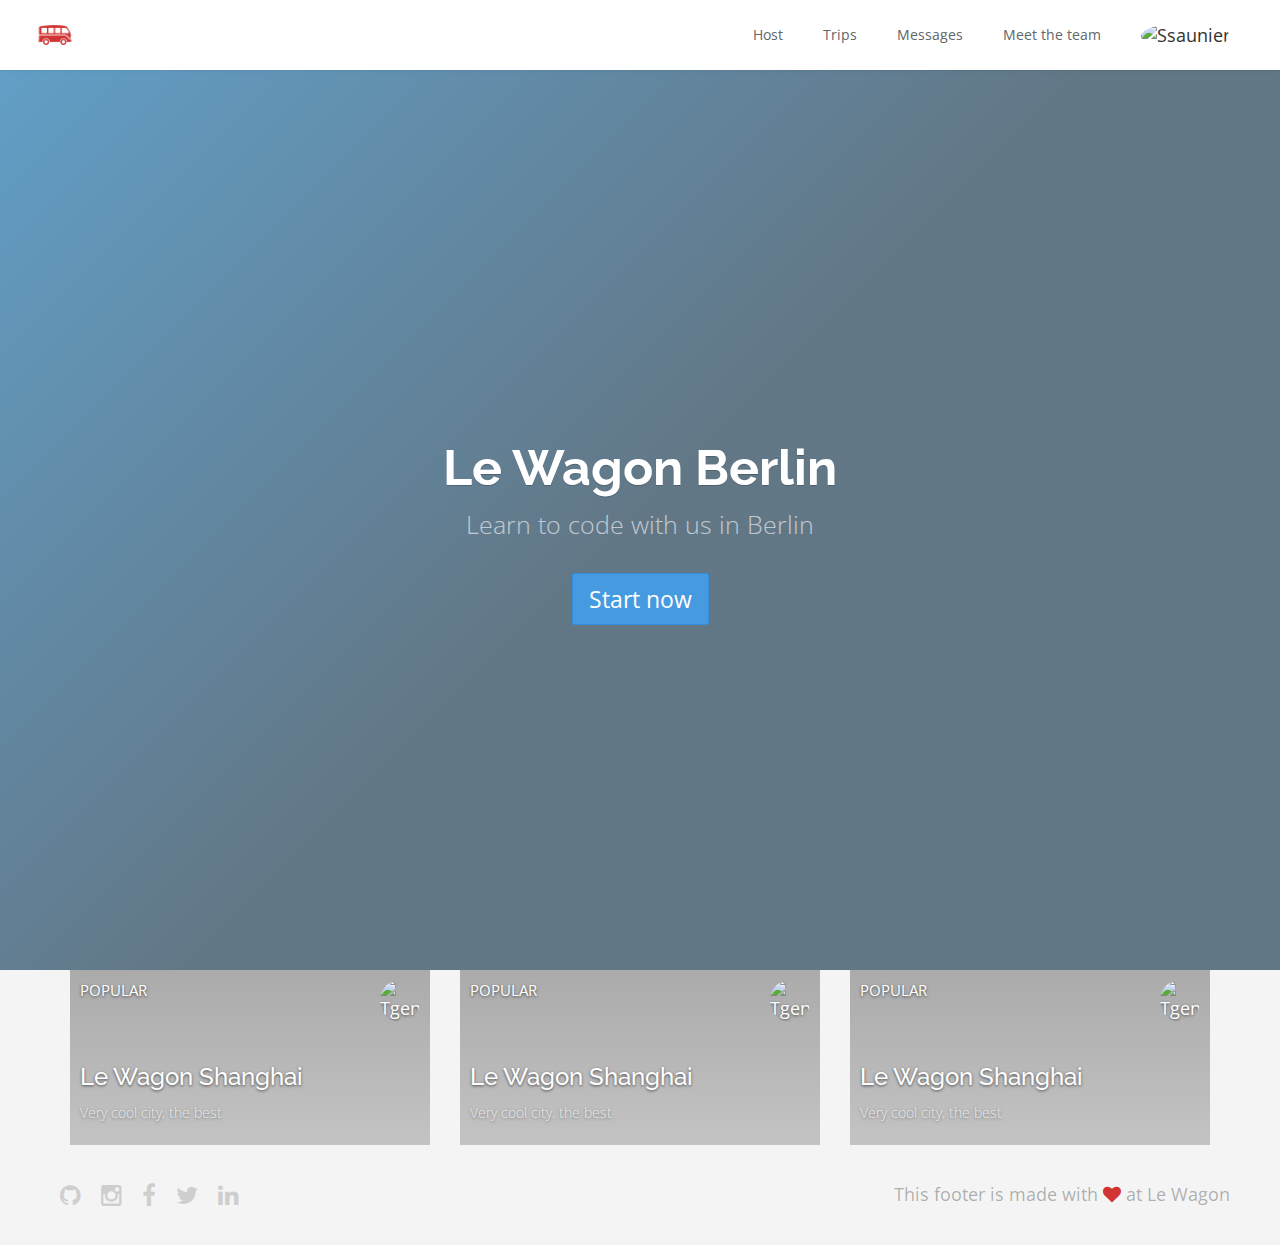
==== commit 16cd1546: "Automated commit at 2017-11-13 12:30:58 UTC by middleman-deploy 2.0.0-alpha" ====
--- a/index.html
+++ b/index.html
@@ -7,20 +7,112 @@
           content="width=device-width, initial-scale=1, shrink-to-fit=no">
     <!-- Use the title from a page's frontmatter if it has one -->
     <title>Le Wagon - Middleman</title>
-    <link href="stylesheets/application-3c48b980.css" rel="stylesheet" />
+    <link href="stylesheets/application-acb8696b.css" rel="stylesheet" />
     <script src="javascripts/application-93de88c9.js"></script>
     <link href="images/favicon-f15af148.png" rel="icon" type="image/png" />
   </head>
   <body>
-    <div id="home">
-  <div class="home-content">
-    <img src="images/logo-acc9c0ec.png" width="200" alt="Logo" />
-    <p>
-      Middleman is now running!
-    </p>
-    <p class="about">
-      <a href="about.html">More about this template</a>
-    </p>
+    <div class="navbar-wagon">
+  <!-- Logo -->
+  <a href="#" class="navbar-wagon-brand">
+    <img src="images/logo-acc9c0ec.png" alt="logo" />
+  </a>
+
+  <!-- Right Navigation -->
+  <div class="navbar-wagon-right hidden-xs hidden-sm">
+
+    <a href="" class="navbar-wagon-item navbar-wagon-link">Host</a>
+    <a href="" class="navbar-wagon-item navbar-wagon-link">Trips</a>
+    <a href="" class="navbar-wagon-item navbar-wagon-link">Messages</a>
+    <a href="team.html" class="navbar-wagon-item navbar-wagon-link">Meet the team</a>
+
+    <!-- Profile picture with dropdown list -->
+    <div class="navbar-wagon-item">
+      <div class="dropdown">
+        <img src="https://kitt.lewagon.com/placeholder/users/ssaunier" class="avatar dropdown-toggle" id="navbar-wagon-menu" data-toggle="dropdown" alt="Ssaunier" />
+        <ul class="dropdown-menu dropdown-menu-right navbar-wagon-dropdown-menu">
+          <li><a href="#">Profile</a></li>
+          <li><a href="#">Dashboard</a></li>
+          <li><a href="#">Log Out</a></li>
+        </ul>
+      </div>
+    </div>
+  </div>
+
+  <!-- Dropdown appearing on mobile only -->
+  <div class="navbar-wagon-item hidden-md hidden-lg">
+    <div class="dropdown">
+      <i class="fa fa-bars dropdown-toggle" data-toggle="dropdown"></i>
+      <ul class="dropdown-menu dropdown-menu-right navbar-wagon-dropdown-menu">
+        <li><a href="#">Host</a></li>
+        <li><a href="#">Trips</a></li>
+        <li><a href="#">Messagese</a></li>
+      </ul>
+    </div>
+  </div>
+</div>
+
+    
+<div class="banner" style="background-image: linear-gradient(-225deg, rgba(0,101,168,0.6) 0%, rgba(0,36,61,0.6) 50%), url('https://kitt.lewagon.com/placeholder/cities/berlin');">
+  <div class="banner-content">
+    <h1>Le Wagon Berlin</h1>
+    <p>Learn to code with us in Berlin</p>
+    <a class="btn btn-primary btn-lg">Start now</a>
+  </div>
+</div>
+
+<div class="container">
+  <div class="row">
+    <div class="col-xs-12 col-sm-4">
+      <!-- insert <div class="card"> -->
+      <div class="card" style="background-image: linear-gradient(rgba(0,0,0,0.3), rgba(0,0,0,0.2)), url('https://kitt.lewagon.com/placeholder/cities/shanghai');">
+      <div class="card-category">Popular</div>
+      <div class="card-description">
+        <h2>Le Wagon Shanghai</h2>
+        <p>Very cool city, the best</p>
+      </div>
+      <img src="https://kitt.lewagon.com/placeholder/users/tgenaitay" class="card-user" alt="Tgenaitay" />
+      <a class="card-link" href="#" ></a>
+      </div>
+    </div>
+    <div class="col-xs-12 col-sm-4">
+      <!-- insert <div class="card"> -->
+      <div class="card" style="background-image: linear-gradient(rgba(0,0,0,0.3), rgba(0,0,0,0.2)), url('https://kitt.lewagon.com/placeholder/cities/shanghai');">
+      <div class="card-category">Popular</div>
+      <div class="card-description">
+        <h2>Le Wagon Shanghai</h2>
+        <p>Very cool city, the best</p>
+      </div>
+      <img src="https://kitt.lewagon.com/placeholder/users/tgenaitay" class="card-user" alt="Tgenaitay" />
+      <a class="card-link" href="#" ></a>
+      </div>
+    </div>
+    <div class="col-xs-12 col-sm-4">
+      <!-- insert <div class="card"> -->
+      <div class="card" style="background-image: linear-gradient(rgba(0,0,0,0.3), rgba(0,0,0,0.2)), url('https://kitt.lewagon.com/placeholder/cities/shanghai');">
+      <div class="card-category">Popular</div>
+      <div class="card-description">
+        <h2>Le Wagon Shanghai</h2>
+        <p>Very cool city, the best</p>
+      </div>
+      <img src="https://kitt.lewagon.com/placeholder/users/tgenaitay" class="card-user" alt="Tgenaitay" />
+      <a class="card-link" href="#" ></a>
+      </div>
+    </div>
+  </div>
+</div>
+
+
+    <div class="footer">
+  <div class="footer-links">
+    <a href="#"><i class="fa fa-github"></i></a>
+    <a href="#"><i class="fa fa-instagram"></i></a>
+    <a href="#"><i class="fa fa-facebook"></i></a>
+    <a href="#"><i class="fa fa-twitter"></i></a>
+    <a href="#"><i class="fa fa-linkedin"></i></a>
+  </div>
+  <div class="footer-copyright">
+    This footer is made with <i class="fa fa-heart"></i> at Le Wagon
   </div>
 </div>
 
--- a/stylesheets/application-acb8696b.css
+++ b/stylesheets/application-acb8696b.css
@@ -0,0 +1,8 @@
+@import url("https://fonts.googleapis.com/css?family=Open+Sans:400,300,700|Raleway:400,100,300,700,500");/*!
+ * Bootstrap v3.3.7 (http://getbootstrap.com)
+ * Copyright 2011-2016 Twitter, Inc.
+ * Licensed under MIT (https://github.com/twbs/bootstrap/blob/master/LICENSE)
+ *//*! normalize.css v3.0.3 | MIT License | github.com/necolas/normalize.css */html{font-family:sans-serif;-ms-text-size-adjust:100%;-webkit-text-size-adjust:100%}body{margin:0}article,aside,details,figcaption,figure,footer,header,hgroup,main,menu,nav,section,summary{display:block}audio,canvas,progress,video{display:inline-block;vertical-align:baseline}audio:not([controls]){display:none;height:0}[hidden],template{display:none}a{background-color:transparent}a:active,a:hover{outline:0}abbr[title]{border-bottom:1px dotted}b,strong{font-weight:bold}dfn{font-style:italic}h1{font-size:2em;margin:0.67em 0}mark{background:#ff0;color:#000}small{font-size:80%}sub,sup{font-size:75%;line-height:0;position:relative;vertical-align:baseline}sup{top:-0.5em}sub{bottom:-0.25em}img{border:0}svg:not(:root){overflow:hidden}figure{margin:1em 40px}hr{-webkit-box-sizing:content-box;box-sizing:content-box;height:0}pre{overflow:auto}code,kbd,pre,samp{font-family:monospace, monospace;font-size:1em}button,input,optgroup,select,textarea{color:inherit;font:inherit;margin:0}button{overflow:visible}button,select{text-transform:none}button,html input[type="button"],input[type="reset"],input[type="submit"]{-webkit-appearance:button;cursor:pointer}button[disabled],html input[disabled]{cursor:default}button::-moz-focus-inner,input::-moz-focus-inner{border:0;padding:0}input{line-height:normal}input[type="checkbox"],input[type="radio"]{-webkit-box-sizing:border-box;box-sizing:border-box;padding:0}input[type="number"]::-webkit-inner-spin-button,input[type="number"]::-webkit-outer-spin-button{height:auto}input[type="search"]{-webkit-appearance:textfield;-webkit-box-sizing:content-box;box-sizing:content-box}input[type="search"]::-webkit-search-cancel-button,input[type="search"]::-webkit-search-decoration{-webkit-appearance:none}fieldset{border:1px solid #c0c0c0;margin:0 2px;padding:0.35em 0.625em 0.75em}legend{border:0;padding:0}textarea{overflow:auto}optgroup{font-weight:bold}table{border-collapse:collapse;border-spacing:0}td,th{padding:0}/*! Source: https://github.com/h5bp/html5-boilerplate/blob/master/src/css/main.css */@media print{*,*:before,*:after{background:transparent !important;color:#000 !important;-webkit-box-shadow:none !important;box-shadow:none !important;text-shadow:none !important}a,a:visited{text-decoration:underline}a[href]:after{content:" (" attr(href) ")"}abbr[title]:after{content:" (" attr(title) ")"}a[href^="#"]:after,a[href^="javascript:"]:after{content:""}pre,blockquote{border:1px solid #999;page-break-inside:avoid}thead{display:table-header-group}tr,img{page-break-inside:avoid}img{max-width:100% !important}p,h2,h3{orphans:3;widows:3}h2,h3{page-break-after:avoid}.navbar{display:none}.btn>.caret,.dropup>.btn>.caret{border-top-color:#000 !important}.label{border:1px solid #000}.table{border-collapse:collapse !important}.table td,.table th{background-color:#fff !important}.table-bordered th,.table-bordered td{border:1px solid #ddd !important}}@font-face{font-family:'Glyphicons Halflings';src:url("../assets/bootstrap/glyphicons-halflings-regular-86b6f62b.eot");src:url("../assets/bootstrap/glyphicons-halflings-regular-86b6f62b.eot?#iefix") format("embedded-opentype"),url("../assets/bootstrap/glyphicons-halflings-regular-ca35b697.woff2") format("woff2"),url("../assets/bootstrap/glyphicons-halflings-regular-278e49a8.woff") format("woff"),url("../assets/bootstrap/glyphicons-halflings-regular-44bc1850.ttf") format("truetype"),url("../assets/bootstrap/glyphicons-halflings-regular-de51a849.svg#glyphicons_halflingsregular") format("svg")}.glyphicon{position:relative;top:1px;display:inline-block;font-family:'Glyphicons Halflings';font-style:normal;font-weight:normal;line-height:1;-webkit-font-smoothing:antialiased;-moz-osx-font-smoothing:grayscale}.glyphicon-asterisk:before{content:"\002a"}.glyphicon-plus:before{content:"\002b"}.glyphicon-euro:before,.glyphicon-eur:before{content:"\20ac"}.glyphicon-minus:before{content:"\2212"}.glyphicon-cloud:before{content:"\2601"}.glyphicon-envelope:before{content:"\2709"}.glyphicon-pencil:before{content:"\270f"}.glyphicon-glass:before{content:"\e001"}.glyphicon-music:before{content:"\e002"}.glyphicon-search:before{content:"\e003"}.glyphicon-heart:before{content:"\e005"}.glyphicon-star:before{content:"\e006"}.glyphicon-star-empty:before{content:"\e007"}.glyphicon-user:before{content:"\e008"}.glyphicon-film:before{content:"\e009"}.glyphicon-th-large:before{content:"\e010"}.glyphicon-th:before{content:"\e011"}.glyphicon-th-list:before{content:"\e012"}.glyphicon-ok:before{content:"\e013"}.glyphicon-remove:before{content:"\e014"}.glyphicon-zoom-in:before{content:"\e015"}.glyphicon-zoom-out:before{content:"\e016"}.glyphicon-off:before{content:"\e017"}.glyphicon-signal:before{content:"\e018"}.glyphicon-cog:before{content:"\e019"}.glyphicon-trash:before{content:"\e020"}.glyphicon-home:before{content:"\e021"}.glyphicon-file:before{content:"\e022"}.glyphicon-time:before{content:"\e023"}.glyphicon-road:before{content:"\e024"}.glyphicon-download-alt:before{content:"\e025"}.glyphicon-download:before{content:"\e026"}.glyphicon-upload:before{content:"\e027"}.glyphicon-inbox:before{content:"\e028"}.glyphicon-play-circle:before{content:"\e029"}.glyphicon-repeat:before{content:"\e030"}.glyphicon-refresh:before{content:"\e031"}.glyphicon-list-alt:before{content:"\e032"}.glyphicon-lock:before{content:"\e033"}.glyphicon-flag:before{content:"\e034"}.glyphicon-headphones:before{content:"\e035"}.glyphicon-volume-off:before{content:"\e036"}.glyphicon-volume-down:before{content:"\e037"}.glyphicon-volume-up:before{content:"\e038"}.glyphicon-qrcode:before{content:"\e039"}.glyphicon-barcode:before{content:"\e040"}.glyphicon-tag:before{content:"\e041"}.glyphicon-tags:before{content:"\e042"}.glyphicon-book:before{content:"\e043"}.glyphicon-bookmark:before{content:"\e044"}.glyphicon-print:before{content:"\e045"}.glyphicon-camera:before{content:"\e046"}.glyphicon-font:before{content:"\e047"}.glyphicon-bold:before{content:"\e048"}.glyphicon-italic:before{content:"\e049"}.glyphicon-text-height:before{content:"\e050"}.glyphicon-text-width:before{content:"\e051"}.glyphicon-align-left:before{content:"\e052"}.glyphicon-align-center:before{content:"\e053"}.glyphicon-align-right:before{content:"\e054"}.glyphicon-align-justify:before{content:"\e055"}.glyphicon-list:before{content:"\e056"}.glyphicon-indent-left:before{content:"\e057"}.glyphicon-indent-right:before{content:"\e058"}.glyphicon-facetime-video:before{content:"\e059"}.glyphicon-picture:before{content:"\e060"}.glyphicon-map-marker:before{content:"\e062"}.glyphicon-adjust:before{content:"\e063"}.glyphicon-tint:before{content:"\e064"}.glyphicon-edit:before{content:"\e065"}.glyphicon-share:before{content:"\e066"}.glyphicon-check:before{content:"\e067"}.glyphicon-move:before{content:"\e068"}.glyphicon-step-backward:before{content:"\e069"}.glyphicon-fast-backward:before{content:"\e070"}.glyphicon-backward:before{content:"\e071"}.glyphicon-play:before{content:"\e072"}.glyphicon-pause:before{content:"\e073"}.glyphicon-stop:before{content:"\e074"}.glyphicon-forward:before{content:"\e075"}.glyphicon-fast-forward:before{content:"\e076"}.glyphicon-step-forward:before{content:"\e077"}.glyphicon-eject:before{content:"\e078"}.glyphicon-chevron-left:before{content:"\e079"}.glyphicon-chevron-right:before{content:"\e080"}.glyphicon-plus-sign:before{content:"\e081"}.glyphicon-minus-sign:before{content:"\e082"}.glyphicon-remove-sign:before{content:"\e083"}.glyphicon-ok-sign:before{content:"\e084"}.glyphicon-question-sign:before{content:"\e085"}.glyphicon-info-sign:before{content:"\e086"}.glyphicon-screenshot:before{content:"\e087"}.glyphicon-remove-circle:before{content:"\e088"}.glyphicon-ok-circle:before{content:"\e089"}.glyphicon-ban-circle:before{content:"\e090"}.glyphicon-arrow-left:before{content:"\e091"}.glyphicon-arrow-right:before{content:"\e092"}.glyphicon-arrow-up:before{content:"\e093"}.glyphicon-arrow-down:before{content:"\e094"}.glyphicon-share-alt:before{content:"\e095"}.glyphicon-resize-full:before{content:"\e096"}.glyphicon-resize-small:before{content:"\e097"}.glyphicon-exclamation-sign:before{content:"\e101"}.glyphicon-gift:before{content:"\e102"}.glyphicon-leaf:before{content:"\e103"}.glyphicon-fire:before{content:"\e104"}.glyphicon-eye-open:before{content:"\e105"}.glyphicon-eye-close:before{content:"\e106"}.glyphicon-warning-sign:before{content:"\e107"}.glyphicon-plane:before{content:"\e108"}.glyphicon-calendar:before{content:"\e109"}.glyphicon-random:before{content:"\e110"}.glyphicon-comment:before{content:"\e111"}.glyphicon-magnet:before{content:"\e112"}.glyphicon-chevron-up:before{content:"\e113"}.glyphicon-chevron-down:before{content:"\e114"}.glyphicon-retweet:before{content:"\e115"}.glyphicon-shopping-cart:before{content:"\e116"}.glyphicon-folder-close:before{content:"\e117"}.glyphicon-folder-open:before{content:"\e118"}.glyphicon-resize-vertical:before{content:"\e119"}.glyphicon-resize-horizontal:before{content:"\e120"}.glyphicon-hdd:before{content:"\e121"}.glyphicon-bullhorn:before{content:"\e122"}.glyphicon-bell:before{content:"\e123"}.glyphicon-certificate:before{content:"\e124"}.glyphicon-thumbs-up:before{content:"\e125"}.glyphicon-thumbs-down:before{content:"\e126"}.glyphicon-hand-right:before{content:"\e127"}.glyphicon-hand-left:before{content:"\e128"}.glyphicon-hand-up:before{content:"\e129"}.glyphicon-hand-down:before{content:"\e130"}.glyphicon-circle-arrow-right:before{content:"\e131"}.glyphicon-circle-arrow-left:before{content:"\e132"}.glyphicon-circle-arrow-up:before{content:"\e133"}.glyphicon-circle-arrow-down:before{content:"\e134"}.glyphicon-globe:before{content:"\e135"}.glyphicon-wrench:before{content:"\e136"}.glyphicon-tasks:before{content:"\e137"}.glyphicon-filter:before{content:"\e138"}.glyphicon-briefcase:before{content:"\e139"}.glyphicon-fullscreen:before{content:"\e140"}.glyphicon-dashboard:before{content:"\e141"}.glyphicon-paperclip:before{content:"\e142"}.glyphicon-heart-empty:before{content:"\e143"}.glyphicon-link:before{content:"\e144"}.glyphicon-phone:before{content:"\e145"}.glyphicon-pushpin:before{content:"\e146"}.glyphicon-usd:before{content:"\e148"}.glyphicon-gbp:before{content:"\e149"}.glyphicon-sort:before{content:"\e150"}.glyphicon-sort-by-alphabet:before{content:"\e151"}.glyphicon-sort-by-alphabet-alt:before{content:"\e152"}.glyphicon-sort-by-order:before{content:"\e153"}.glyphicon-sort-by-order-alt:before{content:"\e154"}.glyphicon-sort-by-attributes:before{content:"\e155"}.glyphicon-sort-by-attributes-alt:before{content:"\e156"}.glyphicon-unchecked:before{content:"\e157"}.glyphicon-expand:before{content:"\e158"}.glyphicon-collapse-down:before{content:"\e159"}.glyphicon-collapse-up:before{content:"\e160"}.glyphicon-log-in:before{content:"\e161"}.glyphicon-flash:before{content:"\e162"}.glyphicon-log-out:before{content:"\e163"}.glyphicon-new-window:before{content:"\e164"}.glyphicon-record:before{content:"\e165"}.glyphicon-save:before{content:"\e166"}.glyphicon-open:before{content:"\e167"}.glyphicon-saved:before{content:"\e168"}.glyphicon-import:before{content:"\e169"}.glyphicon-export:before{content:"\e170"}.glyphicon-send:before{content:"\e171"}.glyphicon-floppy-disk:before{content:"\e172"}.glyphicon-floppy-saved:before{content:"\e173"}.glyphicon-floppy-remove:before{content:"\e174"}.glyphicon-floppy-save:before{content:"\e175"}.glyphicon-floppy-open:before{content:"\e176"}.glyphicon-credit-card:before{content:"\e177"}.glyphicon-transfer:before{content:"\e178"}.glyphicon-cutlery:before{content:"\e179"}.glyphicon-header:before{content:"\e180"}.glyphicon-compressed:before{content:"\e181"}.glyphicon-earphone:before{content:"\e182"}.glyphicon-phone-alt:before{content:"\e183"}.glyphicon-tower:before{content:"\e184"}.glyphicon-stats:before{content:"\e185"}.glyphicon-sd-video:before{content:"\e186"}.glyphicon-hd-video:before{content:"\e187"}.glyphicon-subtitles:before{content:"\e188"}.glyphicon-sound-stereo:before{content:"\e189"}.glyphicon-sound-dolby:before{content:"\e190"}.glyphicon-sound-5-1:before{content:"\e191"}.glyphicon-sound-6-1:before{content:"\e192"}.glyphicon-sound-7-1:before{content:"\e193"}.glyphicon-copyright-mark:before{content:"\e194"}.glyphicon-registration-mark:before{content:"\e195"}.glyphicon-cloud-download:before{content:"\e197"}.glyphicon-cloud-upload:before{content:"\e198"}.glyphicon-tree-conifer:before{content:"\e199"}.glyphicon-tree-deciduous:before{content:"\e200"}.glyphicon-cd:before{content:"\e201"}.glyphicon-save-file:before{content:"\e202"}.glyphicon-open-file:before{content:"\e203"}.glyphicon-level-up:before{content:"\e204"}.glyphicon-copy:before{content:"\e205"}.glyphicon-paste:before{content:"\e206"}.glyphicon-alert:before{content:"\e209"}.glyphicon-equalizer:before{content:"\e210"}.glyphicon-king:before{content:"\e211"}.glyphicon-queen:before{content:"\e212"}.glyphicon-pawn:before{content:"\e213"}.glyphicon-bishop:before{content:"\e214"}.glyphicon-knight:before{content:"\e215"}.glyphicon-baby-formula:before{content:"\e216"}.glyphicon-tent:before{content:"\26fa"}.glyphicon-blackboard:before{content:"\e218"}.glyphicon-bed:before{content:"\e219"}.glyphicon-apple:before{content:"\f8ff"}.glyphicon-erase:before{content:"\e221"}.glyphicon-hourglass:before{content:"\231b"}.glyphicon-lamp:before{content:"\e223"}.glyphicon-duplicate:before{content:"\e224"}.glyphicon-piggy-bank:before{content:"\e225"}.glyphicon-scissors:before{content:"\e226"}.glyphicon-bitcoin:before{content:"\e227"}.glyphicon-btc:before{content:"\e227"}.glyphicon-xbt:before{content:"\e227"}.glyphicon-yen:before{content:"\00a5"}.glyphicon-jpy:before{content:"\00a5"}.glyphicon-ruble:before{content:"\20bd"}.glyphicon-rub:before{content:"\20bd"}.glyphicon-scale:before{content:"\e230"}.glyphicon-ice-lolly:before{content:"\e231"}.glyphicon-ice-lolly-tasted:before{content:"\e232"}.glyphicon-education:before{content:"\e233"}.glyphicon-option-horizontal:before{content:"\e234"}.glyphicon-option-vertical:before{content:"\e235"}.glyphicon-menu-hamburger:before{content:"\e236"}.glyphicon-modal-window:before{content:"\e237"}.glyphicon-oil:before{content:"\e238"}.glyphicon-grain:before{content:"\e239"}.glyphicon-sunglasses:before{content:"\e240"}.glyphicon-text-size:before{content:"\e241"}.glyphicon-text-color:before{content:"\e242"}.glyphicon-text-background:before{content:"\e243"}.glyphicon-object-align-top:before{content:"\e244"}.glyphicon-object-align-bottom:before{content:"\e245"}.glyphicon-object-align-horizontal:before{content:"\e246"}.glyphicon-object-align-left:before{content:"\e247"}.glyphicon-object-align-vertical:before{content:"\e248"}.glyphicon-object-align-right:before{content:"\e249"}.glyphicon-triangle-right:before{content:"\e250"}.glyphicon-triangle-left:before{content:"\e251"}.glyphicon-triangle-bottom:before{content:"\e252"}.glyphicon-triangle-top:before{content:"\e253"}.glyphicon-console:before{content:"\e254"}.glyphicon-superscript:before{content:"\e255"}.glyphicon-subscript:before{content:"\e256"}.glyphicon-menu-left:before{content:"\e257"}.glyphicon-menu-right:before{content:"\e258"}.glyphicon-menu-down:before{content:"\e259"}.glyphicon-menu-up:before{content:"\e260"}*{-webkit-box-sizing:border-box;box-sizing:border-box}*:before,*:after{-webkit-box-sizing:border-box;box-sizing:border-box}html{font-size:10px;-webkit-tap-highlight-color:transparent}body{font-family:"Open Sans", "Helvetica", "sans-serif";font-size:18px;line-height:1.42857143;color:#333333;background-color:#F4F4F4}input,button,select,textarea{font-family:inherit;font-size:inherit;line-height:inherit}a{color:#469AE0;text-decoration:none}a:hover,a:focus{color:#1f74ba;text-decoration:underline}a:focus{outline:5px auto -webkit-focus-ring-color;outline-offset:-2px}figure{margin:0}img{vertical-align:middle}.img-responsive{display:block;max-width:100%;height:auto}.img-rounded{border-radius:2px}.img-thumbnail{padding:4px;line-height:1.42857143;background-color:#F4F4F4;border:1px solid #ddd;border-radius:2px;-webkit-transition:all 0.2s ease-in-out;transition:all 0.2s ease-in-out;display:inline-block;max-width:100%;height:auto}.img-circle{border-radius:50%}hr{margin-top:25px;margin-bottom:25px;border:0;border-top:1px solid #eeeeee}.sr-only{position:absolute;width:1px;height:1px;margin:-1px;padding:0;overflow:hidden;clip:rect(0, 0, 0, 0);border:0}.sr-only-focusable:active,.sr-only-focusable:focus{position:static;width:auto;height:auto;margin:0;overflow:visible;clip:auto}[role="button"]{cursor:pointer}h1,h2,h3,h4,h5,h6,.h1,.h2,.h3,.h4,.h5,.h6{font-family:"Raleway", "Helvetica", "sans-serif";font-weight:500;line-height:1.1;color:inherit}h1 small,h1 .small,h2 small,h2 .small,h3 small,h3 .small,h4 small,h4 .small,h5 small,h5 .small,h6 small,h6 .small,.h1 small,.h1 .small,.h2 small,.h2 .small,.h3 small,.h3 .small,.h4 small,.h4 .small,.h5 small,.h5 .small,.h6 small,.h6 .small{font-weight:normal;line-height:1;color:#777777}h1,.h1,h2,.h2,h3,.h3{margin-top:25px;margin-bottom:12.5px}h1 small,h1 .small,.h1 small,.h1 .small,h2 small,h2 .small,.h2 small,.h2 .small,h3 small,h3 .small,.h3 small,.h3 .small{font-size:65%}h4,.h4,h5,.h5,h6,.h6{margin-top:12.5px;margin-bottom:12.5px}h4 small,h4 .small,.h4 small,.h4 .small,h5 small,h5 .small,.h5 small,.h5 .small,h6 small,h6 .small,.h6 small,.h6 .small{font-size:75%}h1,.h1{font-size:46px}h2,.h2{font-size:38px}h3,.h3{font-size:31px}h4,.h4{font-size:23px}h5,.h5{font-size:18px}h6,.h6{font-size:16px}p{margin:0 0 12.5px}.lead{margin-bottom:25px;font-size:20px;font-weight:300;line-height:1.4}@media (min-width: 768px){.lead{font-size:27px}}small,.small{font-size:88%}mark,.mark{background-color:#fcf8e3;padding:.2em}.text-left{text-align:left}.text-right{text-align:right}.text-center{text-align:center}.text-justify{text-align:justify}.text-nowrap{white-space:nowrap}.text-lowercase{text-transform:lowercase}.text-uppercase,.initialism{text-transform:uppercase}.text-capitalize{text-transform:capitalize}.text-muted{color:#777777}.text-primary{color:#469AE0}a.text-primary:hover,a.text-primary:focus{color:#2381d0}.text-success{color:#3c763d}a.text-success:hover,a.text-success:focus{color:#2b542c}.text-info{color:#31708f}a.text-info:hover,a.text-info:focus{color:#245269}.text-warning{color:#8a6d3b}a.text-warning:hover,a.text-warning:focus{color:#66512c}.text-danger{color:#a94442}a.text-danger:hover,a.text-danger:focus{color:#843534}.bg-primary{color:#fff}.bg-primary{background-color:#469AE0}a.bg-primary:hover,a.bg-primary:focus{background-color:#2381d0}.bg-success{background-color:#dff0d8}a.bg-success:hover,a.bg-success:focus{background-color:#c1e2b3}.bg-info{background-color:#d9edf7}a.bg-info:hover,a.bg-info:focus{background-color:#afd9ee}.bg-warning{background-color:#fcf8e3}a.bg-warning:hover,a.bg-warning:focus{background-color:#f7ecb5}.bg-danger{background-color:#f2dede}a.bg-danger:hover,a.bg-danger:focus{background-color:#e4b9b9}.page-header{padding-bottom:11.5px;margin:50px 0 25px;border-bottom:1px solid #eeeeee}ul,ol{margin-top:0;margin-bottom:12.5px}ul ul,ul ol,ol ul,ol ol{margin-bottom:0}.list-unstyled{padding-left:0;list-style:none}.list-inline{padding-left:0;list-style:none;margin-left:-5px}.list-inline>li{display:inline-block;padding-left:5px;padding-right:5px}dl{margin-top:0;margin-bottom:25px}dt,dd{line-height:1.42857143}dt{font-weight:bold}dd{margin-left:0}.dl-horizontal dd:before,.dl-horizontal dd:after{content:" ";display:table}.dl-horizontal dd:after{clear:both}@media (min-width: 768px){.dl-horizontal dt{float:left;width:160px;clear:left;text-align:right;overflow:hidden;text-overflow:ellipsis;white-space:nowrap}.dl-horizontal dd{margin-left:180px}}abbr[title],abbr[data-original-title]{cursor:help;border-bottom:1px dotted #777777}.initialism{font-size:90%}blockquote{padding:12.5px 25px;margin:0 0 25px;font-size:22.5px;border-left:5px solid #eeeeee}blockquote p:last-child,blockquote ul:last-child,blockquote ol:last-child{margin-bottom:0}blockquote footer,blockquote small,blockquote .small{display:block;font-size:80%;line-height:1.42857143;color:#777777}blockquote footer:before,blockquote small:before,blockquote .small:before{content:'\2014 \00A0'}.blockquote-reverse,blockquote.pull-right{padding-right:15px;padding-left:0;border-right:5px solid #eeeeee;border-left:0;text-align:right}.blockquote-reverse footer:before,.blockquote-reverse small:before,.blockquote-reverse .small:before,blockquote.pull-right footer:before,blockquote.pull-right small:before,blockquote.pull-right .small:before{content:''}.blockquote-reverse footer:after,.blockquote-reverse small:after,.blockquote-reverse .small:after,blockquote.pull-right footer:after,blockquote.pull-right small:after,blockquote.pull-right .small:after{content:'\00A0 \2014'}address{margin-bottom:25px;font-style:normal;line-height:1.42857143}code,kbd,pre,samp{font-family:Menlo, Monaco, Consolas, "Courier New", monospace}code{padding:2px 4px;font-size:90%;color:#c7254e;background-color:#f9f2f4;border-radius:2px}kbd{padding:2px 4px;font-size:90%;color:#fff;background-color:#333;border-radius:2px;-webkit-box-shadow:inset 0 -1px 0 rgba(0,0,0,0.25);box-shadow:inset 0 -1px 0 rgba(0,0,0,0.25)}kbd kbd{padding:0;font-size:100%;font-weight:bold;-webkit-box-shadow:none;box-shadow:none}pre{display:block;padding:12px;margin:0 0 12.5px;font-size:17px;line-height:1.42857143;word-break:break-all;word-wrap:break-word;color:#333333;background-color:#f5f5f5;border:1px solid #ccc;border-radius:2px}pre code{padding:0;font-size:inherit;color:inherit;white-space:pre-wrap;background-color:transparent;border-radius:0}.pre-scrollable{max-height:340px;overflow-y:scroll}.container{margin-right:auto;margin-left:auto;padding-left:15px;padding-right:15px}.container:before,.container:after{content:" ";display:table}.container:after{clear:both}@media (min-width: 768px){.container{width:750px}}@media (min-width: 992px){.container{width:970px}}@media (min-width: 1200px){.container{width:1170px}}.container-fluid{margin-right:auto;margin-left:auto;padding-left:15px;padding-right:15px}.container-fluid:before,.container-fluid:after{content:" ";display:table}.container-fluid:after{clear:both}.row{margin-left:-15px;margin-right:-15px}.row:before,.row:after{content:" ";display:table}.row:after{clear:both}.col-xs-1,.col-sm-1,.col-md-1,.col-lg-1,.col-xs-2,.col-sm-2,.col-md-2,.col-lg-2,.col-xs-3,.col-sm-3,.col-md-3,.col-lg-3,.col-xs-4,.col-sm-4,.col-md-4,.col-lg-4,.col-xs-5,.col-sm-5,.col-md-5,.col-lg-5,.col-xs-6,.col-sm-6,.col-md-6,.col-lg-6,.col-xs-7,.col-sm-7,.col-md-7,.col-lg-7,.col-xs-8,.col-sm-8,.col-md-8,.col-lg-8,.col-xs-9,.col-sm-9,.col-md-9,.col-lg-9,.col-xs-10,.col-sm-10,.col-md-10,.col-lg-10,.col-xs-11,.col-sm-11,.col-md-11,.col-lg-11,.col-xs-12,.col-sm-12,.col-md-12,.col-lg-12{position:relative;min-height:1px;padding-left:15px;padding-right:15px}.col-xs-1,.col-xs-2,.col-xs-3,.col-xs-4,.col-xs-5,.col-xs-6,.col-xs-7,.col-xs-8,.col-xs-9,.col-xs-10,.col-xs-11,.col-xs-12{float:left}.col-xs-1{width:8.33333333%}.col-xs-2{width:16.66666667%}.col-xs-3{width:25%}.col-xs-4{width:33.33333333%}.col-xs-5{width:41.66666667%}.col-xs-6{width:50%}.col-xs-7{width:58.33333333%}.col-xs-8{width:66.66666667%}.col-xs-9{width:75%}.col-xs-10{width:83.33333333%}.col-xs-11{width:91.66666667%}.col-xs-12{width:100%}.col-xs-pull-0{right:auto}.col-xs-pull-1{right:8.33333333%}.col-xs-pull-2{right:16.66666667%}.col-xs-pull-3{right:25%}.col-xs-pull-4{right:33.33333333%}.col-xs-pull-5{right:41.66666667%}.col-xs-pull-6{right:50%}.col-xs-pull-7{right:58.33333333%}.col-xs-pull-8{right:66.66666667%}.col-xs-pull-9{right:75%}.col-xs-pull-10{right:83.33333333%}.col-xs-pull-11{right:91.66666667%}.col-xs-pull-12{right:100%}.col-xs-push-0{left:auto}.col-xs-push-1{left:8.33333333%}.col-xs-push-2{left:16.66666667%}.col-xs-push-3{left:25%}.col-xs-push-4{left:33.33333333%}.col-xs-push-5{left:41.66666667%}.col-xs-push-6{left:50%}.col-xs-push-7{left:58.33333333%}.col-xs-push-8{left:66.66666667%}.col-xs-push-9{left:75%}.col-xs-push-10{left:83.33333333%}.col-xs-push-11{left:91.66666667%}.col-xs-push-12{left:100%}.col-xs-offset-0{margin-left:0%}.col-xs-offset-1{margin-left:8.33333333%}.col-xs-offset-2{margin-left:16.66666667%}.col-xs-offset-3{margin-left:25%}.col-xs-offset-4{margin-left:33.33333333%}.col-xs-offset-5{margin-left:41.66666667%}.col-xs-offset-6{margin-left:50%}.col-xs-offset-7{margin-left:58.33333333%}.col-xs-offset-8{margin-left:66.66666667%}.col-xs-offset-9{margin-left:75%}.col-xs-offset-10{margin-left:83.33333333%}.col-xs-offset-11{margin-left:91.66666667%}.col-xs-offset-12{margin-left:100%}@media (min-width: 768px){.col-sm-1,.col-sm-2,.col-sm-3,.col-sm-4,.col-sm-5,.col-sm-6,.col-sm-7,.col-sm-8,.col-sm-9,.col-sm-10,.col-sm-11,.col-sm-12{float:left}.col-sm-1{width:8.33333333%}.col-sm-2{width:16.66666667%}.col-sm-3{width:25%}.col-sm-4{width:33.33333333%}.col-sm-5{width:41.66666667%}.col-sm-6{width:50%}.col-sm-7{width:58.33333333%}.col-sm-8{width:66.66666667%}.col-sm-9{width:75%}.col-sm-10{width:83.33333333%}.col-sm-11{width:91.66666667%}.col-sm-12{width:100%}.col-sm-pull-0{right:auto}.col-sm-pull-1{right:8.33333333%}.col-sm-pull-2{right:16.66666667%}.col-sm-pull-3{right:25%}.col-sm-pull-4{right:33.33333333%}.col-sm-pull-5{right:41.66666667%}.col-sm-pull-6{right:50%}.col-sm-pull-7{right:58.33333333%}.col-sm-pull-8{right:66.66666667%}.col-sm-pull-9{right:75%}.col-sm-pull-10{right:83.33333333%}.col-sm-pull-11{right:91.66666667%}.col-sm-pull-12{right:100%}.col-sm-push-0{left:auto}.col-sm-push-1{left:8.33333333%}.col-sm-push-2{left:16.66666667%}.col-sm-push-3{left:25%}.col-sm-push-4{left:33.33333333%}.col-sm-push-5{left:41.66666667%}.col-sm-push-6{left:50%}.col-sm-push-7{left:58.33333333%}.col-sm-push-8{left:66.66666667%}.col-sm-push-9{left:75%}.col-sm-push-10{left:83.33333333%}.col-sm-push-11{left:91.66666667%}.col-sm-push-12{left:100%}.col-sm-offset-0{margin-left:0%}.col-sm-offset-1{margin-left:8.33333333%}.col-sm-offset-2{margin-left:16.66666667%}.col-sm-offset-3{margin-left:25%}.col-sm-offset-4{margin-left:33.33333333%}.col-sm-offset-5{margin-left:41.66666667%}.col-sm-offset-6{margin-left:50%}.col-sm-offset-7{margin-left:58.33333333%}.col-sm-offset-8{margin-left:66.66666667%}.col-sm-offset-9{margin-left:75%}.col-sm-offset-10{margin-left:83.33333333%}.col-sm-offset-11{margin-left:91.66666667%}.col-sm-offset-12{margin-left:100%}}@media (min-width: 992px){.col-md-1,.col-md-2,.col-md-3,.col-md-4,.col-md-5,.col-md-6,.col-md-7,.col-md-8,.col-md-9,.col-md-10,.col-md-11,.col-md-12{float:left}.col-md-1{width:8.33333333%}.col-md-2{width:16.66666667%}.col-md-3{width:25%}.col-md-4{width:33.33333333%}.col-md-5{width:41.66666667%}.col-md-6{width:50%}.col-md-7{width:58.33333333%}.col-md-8{width:66.66666667%}.col-md-9{width:75%}.col-md-10{width:83.33333333%}.col-md-11{width:91.66666667%}.col-md-12{width:100%}.col-md-pull-0{right:auto}.col-md-pull-1{right:8.33333333%}.col-md-pull-2{right:16.66666667%}.col-md-pull-3{right:25%}.col-md-pull-4{right:33.33333333%}.col-md-pull-5{right:41.66666667%}.col-md-pull-6{right:50%}.col-md-pull-7{right:58.33333333%}.col-md-pull-8{right:66.66666667%}.col-md-pull-9{right:75%}.col-md-pull-10{right:83.33333333%}.col-md-pull-11{right:91.66666667%}.col-md-pull-12{right:100%}.col-md-push-0{left:auto}.col-md-push-1{left:8.33333333%}.col-md-push-2{left:16.66666667%}.col-md-push-3{left:25%}.col-md-push-4{left:33.33333333%}.col-md-push-5{left:41.66666667%}.col-md-push-6{left:50%}.col-md-push-7{left:58.33333333%}.col-md-push-8{left:66.66666667%}.col-md-push-9{left:75%}.col-md-push-10{left:83.33333333%}.col-md-push-11{left:91.66666667%}.col-md-push-12{left:100%}.col-md-offset-0{margin-left:0%}.col-md-offset-1{margin-left:8.33333333%}.col-md-offset-2{margin-left:16.66666667%}.col-md-offset-3{margin-left:25%}.col-md-offset-4{margin-left:33.33333333%}.col-md-offset-5{margin-left:41.66666667%}.col-md-offset-6{margin-left:50%}.col-md-offset-7{margin-left:58.33333333%}.col-md-offset-8{margin-left:66.66666667%}.col-md-offset-9{margin-left:75%}.col-md-offset-10{margin-left:83.33333333%}.col-md-offset-11{margin-left:91.66666667%}.col-md-offset-12{margin-left:100%}}@media (min-width: 1200px){.col-lg-1,.col-lg-2,.col-lg-3,.col-lg-4,.col-lg-5,.col-lg-6,.col-lg-7,.col-lg-8,.col-lg-9,.col-lg-10,.col-lg-11,.col-lg-12{float:left}.col-lg-1{width:8.33333333%}.col-lg-2{width:16.66666667%}.col-lg-3{width:25%}.col-lg-4{width:33.33333333%}.col-lg-5{width:41.66666667%}.col-lg-6{width:50%}.col-lg-7{width:58.33333333%}.col-lg-8{width:66.66666667%}.col-lg-9{width:75%}.col-lg-10{width:83.33333333%}.col-lg-11{width:91.66666667%}.col-lg-12{width:100%}.col-lg-pull-0{right:auto}.col-lg-pull-1{right:8.33333333%}.col-lg-pull-2{right:16.66666667%}.col-lg-pull-3{right:25%}.col-lg-pull-4{right:33.33333333%}.col-lg-pull-5{right:41.66666667%}.col-lg-pull-6{right:50%}.col-lg-pull-7{right:58.33333333%}.col-lg-pull-8{right:66.66666667%}.col-lg-pull-9{right:75%}.col-lg-pull-10{right:83.33333333%}.col-lg-pull-11{right:91.66666667%}.col-lg-pull-12{right:100%}.col-lg-push-0{left:auto}.col-lg-push-1{left:8.33333333%}.col-lg-push-2{left:16.66666667%}.col-lg-push-3{left:25%}.col-lg-push-4{left:33.33333333%}.col-lg-push-5{left:41.66666667%}.col-lg-push-6{left:50%}.col-lg-push-7{left:58.33333333%}.col-lg-push-8{left:66.66666667%}.col-lg-push-9{left:75%}.col-lg-push-10{left:83.33333333%}.col-lg-push-11{left:91.66666667%}.col-lg-push-12{left:100%}.col-lg-offset-0{margin-left:0%}.col-lg-offset-1{margin-left:8.33333333%}.col-lg-offset-2{margin-left:16.66666667%}.col-lg-offset-3{margin-left:25%}.col-lg-offset-4{margin-left:33.33333333%}.col-lg-offset-5{margin-left:41.66666667%}.col-lg-offset-6{margin-left:50%}.col-lg-offset-7{margin-left:58.33333333%}.col-lg-offset-8{margin-left:66.66666667%}.col-lg-offset-9{margin-left:75%}.col-lg-offset-10{margin-left:83.33333333%}.col-lg-offset-11{margin-left:91.66666667%}.col-lg-offset-12{margin-left:100%}}table{background-color:transparent}caption{padding-top:8px;padding-bottom:8px;color:#777777;text-align:left}th{text-align:left}.table{width:100%;max-width:100%;margin-bottom:25px}.table>thead>tr>th,.table>thead>tr>td,.table>tbody>tr>th,.table>tbody>tr>td,.table>tfoot>tr>th,.table>tfoot>tr>td{padding:8px;line-height:1.42857143;vertical-align:top;border-top:1px solid #ddd}.table>thead>tr>th{vertical-align:bottom;border-bottom:2px solid #ddd}.table>caption+thead>tr:first-child>th,.table>caption+thead>tr:first-child>td,.table>colgroup+thead>tr:first-child>th,.table>colgroup+thead>tr:first-child>td,.table>thead:first-child>tr:first-child>th,.table>thead:first-child>tr:first-child>td{border-top:0}.table>tbody+tbody{border-top:2px solid #ddd}.table .table{background-color:#F4F4F4}.table-condensed>thead>tr>th,.table-condensed>thead>tr>td,.table-condensed>tbody>tr>th,.table-condensed>tbody>tr>td,.table-condensed>tfoot>tr>th,.table-condensed>tfoot>tr>td{padding:5px}.table-bordered{border:1px solid #ddd}.table-bordered>thead>tr>th,.table-bordered>thead>tr>td,.table-bordered>tbody>tr>th,.table-bordered>tbody>tr>td,.table-bordered>tfoot>tr>th,.table-bordered>tfoot>tr>td{border:1px solid #ddd}.table-bordered>thead>tr>th,.table-bordered>thead>tr>td{border-bottom-width:2px}.table-striped>tbody>tr:nth-of-type(odd){background-color:#f9f9f9}.table-hover>tbody>tr:hover{background-color:#f5f5f5}table col[class*="col-"]{position:static;float:none;display:table-column}table td[class*="col-"],table th[class*="col-"]{position:static;float:none;display:table-cell}.table>thead>tr>td.active,.table>thead>tr>th.active,.table>thead>tr.active>td,.table>thead>tr.active>th,.table>tbody>tr>td.active,.table>tbody>tr>th.active,.table>tbody>tr.active>td,.table>tbody>tr.active>th,.table>tfoot>tr>td.active,.table>tfoot>tr>th.active,.table>tfoot>tr.active>td,.table>tfoot>tr.active>th{background-color:#f5f5f5}.table-hover>tbody>tr>td.active:hover,.table-hover>tbody>tr>th.active:hover,.table-hover>tbody>tr.active:hover>td,.table-hover>tbody>tr:hover>.active,.table-hover>tbody>tr.active:hover>th{background-color:#e8e8e8}.table>thead>tr>td.success,.table>thead>tr>th.success,.table>thead>tr.success>td,.table>thead>tr.success>th,.table>tbody>tr>td.success,.table>tbody>tr>th.success,.table>tbody>tr.success>td,.table>tbody>tr.success>th,.table>tfoot>tr>td.success,.table>tfoot>tr>th.success,.table>tfoot>tr.success>td,.table>tfoot>tr.success>th{background-color:#dff0d8}.table-hover>tbody>tr>td.success:hover,.table-hover>tbody>tr>th.success:hover,.table-hover>tbody>tr.success:hover>td,.table-hover>tbody>tr:hover>.success,.table-hover>tbody>tr.success:hover>th{background-color:#d0e9c6}.table>thead>tr>td.info,.table>thead>tr>th.info,.table>thead>tr.info>td,.table>thead>tr.info>th,.table>tbody>tr>td.info,.table>tbody>tr>th.info,.table>tbody>tr.info>td,.table>tbody>tr.info>th,.table>tfoot>tr>td.info,.table>tfoot>tr>th.info,.table>tfoot>tr.info>td,.table>tfoot>tr.info>th{background-color:#d9edf7}.table-hover>tbody>tr>td.info:hover,.table-hover>tbody>tr>th.info:hover,.table-hover>tbody>tr.info:hover>td,.table-hover>tbody>tr:hover>.info,.table-hover>tbody>tr.info:hover>th{background-color:#c4e3f3}.table>thead>tr>td.warning,.table>thead>tr>th.warning,.table>thead>tr.warning>td,.table>thead>tr.warning>th,.table>tbody>tr>td.warning,.table>tbody>tr>th.warning,.table>tbody>tr.warning>td,.table>tbody>tr.warning>th,.table>tfoot>tr>td.warning,.table>tfoot>tr>th.warning,.table>tfoot>tr.warning>td,.table>tfoot>tr.warning>th{background-color:#fcf8e3}.table-hover>tbody>tr>td.warning:hover,.table-hover>tbody>tr>th.warning:hover,.table-hover>tbody>tr.warning:hover>td,.table-hover>tbody>tr:hover>.warning,.table-hover>tbody>tr.warning:hover>th{background-color:#faf2cc}.table>thead>tr>td.danger,.table>thead>tr>th.danger,.table>thead>tr.danger>td,.table>thead>tr.danger>th,.table>tbody>tr>td.danger,.table>tbody>tr>th.danger,.table>tbody>tr.danger>td,.table>tbody>tr.danger>th,.table>tfoot>tr>td.danger,.table>tfoot>tr>th.danger,.table>tfoot>tr.danger>td,.table>tfoot>tr.danger>th{background-color:#f2dede}.table-hover>tbody>tr>td.danger:hover,.table-hover>tbody>tr>th.danger:hover,.table-hover>tbody>tr.danger:hover>td,.table-hover>tbody>tr:hover>.danger,.table-hover>tbody>tr.danger:hover>th{background-color:#ebcccc}.table-responsive{overflow-x:auto;min-height:0.01%}@media screen and (max-width: 767px){.table-responsive{width:100%;margin-bottom:18.75px;overflow-y:hidden;-ms-overflow-style:-ms-autohiding-scrollbar;border:1px solid #ddd}.table-responsive>.table{margin-bottom:0}.table-responsive>.table>thead>tr>th,.table-responsive>.table>thead>tr>td,.table-responsive>.table>tbody>tr>th,.table-responsive>.table>tbody>tr>td,.table-responsive>.table>tfoot>tr>th,.table-responsive>.table>tfoot>tr>td{white-space:nowrap}.table-responsive>.table-bordered{border:0}.table-responsive>.table-bordered>thead>tr>th:first-child,.table-responsive>.table-bordered>thead>tr>td:first-child,.table-responsive>.table-bordered>tbody>tr>th:first-child,.table-responsive>.table-bordered>tbody>tr>td:first-child,.table-responsive>.table-bordered>tfoot>tr>th:first-child,.table-responsive>.table-bordered>tfoot>tr>td:first-child{border-left:0}.table-responsive>.table-bordered>thead>tr>th:last-child,.table-responsive>.table-bordered>thead>tr>td:last-child,.table-responsive>.table-bordered>tbody>tr>th:last-child,.table-responsive>.table-bordered>tbody>tr>td:last-child,.table-responsive>.table-bordered>tfoot>tr>th:last-child,.table-responsive>.table-bordered>tfoot>tr>td:last-child{border-right:0}.table-responsive>.table-bordered>tbody>tr:last-child>th,.table-responsive>.table-bordered>tbody>tr:last-child>td,.table-responsive>.table-bordered>tfoot>tr:last-child>th,.table-responsive>.table-bordered>tfoot>tr:last-child>td{border-bottom:0}}fieldset{padding:0;margin:0;border:0;min-width:0}legend{display:block;width:100%;padding:0;margin-bottom:25px;font-size:27px;line-height:inherit;color:#333333;border:0;border-bottom:1px solid #e5e5e5}label{display:inline-block;max-width:100%;margin-bottom:5px;font-weight:bold}input[type="search"]{-webkit-box-sizing:border-box;box-sizing:border-box}input[type="radio"],input[type="checkbox"]{margin:4px 0 0;margin-top:1px \9;line-height:normal}input[type="file"]{display:block}input[type="range"]{display:block;width:100%}select[multiple],select[size]{height:auto}input[type="file"]:focus,input[type="radio"]:focus,input[type="checkbox"]:focus{outline:5px auto -webkit-focus-ring-color;outline-offset:-2px}output{display:block;padding-top:7px;font-size:18px;line-height:1.42857143;color:#000000}.form-control{display:block;width:100%;height:39px;padding:6px 12px;font-size:18px;line-height:1.42857143;color:#000000;background-color:#fff;background-image:none;border:1px solid #ccc;border-radius:2px;-webkit-box-shadow:inset 0 1px 1px rgba(0,0,0,0.075);box-shadow:inset 0 1px 1px rgba(0,0,0,0.075);-webkit-transition:border-color ease-in-out 0.15s, box-shadow ease-in-out 0.15s;-webkit-transition:border-color ease-in-out 0.15s, -webkit-box-shadow ease-in-out 0.15s;transition:border-color ease-in-out 0.15s, -webkit-box-shadow ease-in-out 0.15s;transition:border-color ease-in-out 0.15s, box-shadow ease-in-out 0.15s;transition:border-color ease-in-out 0.15s, box-shadow ease-in-out 0.15s, -webkit-box-shadow ease-in-out 0.15s}.form-control:focus{border-color:#66afe9;outline:0;-webkit-box-shadow:inset 0 1px 1px rgba(0,0,0,0.075),0 0 8px rgba(102,175,233,0.6);box-shadow:inset 0 1px 1px rgba(0,0,0,0.075),0 0 8px rgba(102,175,233,0.6)}.form-control::-moz-placeholder{color:#999;opacity:1}.form-control:-ms-input-placeholder{color:#999}.form-control::-webkit-input-placeholder{color:#999}.form-control::-ms-expand{border:0;background-color:transparent}.form-control[disabled],.form-control[readonly],fieldset[disabled] .form-control{background-color:#eeeeee;opacity:1}.form-control[disabled],fieldset[disabled] .form-control{cursor:not-allowed}textarea.form-control{height:auto}input[type="search"]{-webkit-appearance:none}@media screen and (-webkit-min-device-pixel-ratio: 0){input[type="date"].form-control,input[type="time"].form-control,input[type="datetime-local"].form-control,input[type="month"].form-control{line-height:39px}input[type="date"].input-sm,.input-group-sm>input[type="date"].form-control,.input-group-sm>input[type="date"].input-group-addon,.input-group-sm>.input-group-btn>input[type="date"].btn,.input-group-sm input[type="date"],input[type="time"].input-sm,.input-group-sm>input[type="time"].form-control,.input-group-sm>input[type="time"].input-group-addon,.input-group-sm>.input-group-btn>input[type="time"].btn,.input-group-sm input[type="time"],input[type="datetime-local"].input-sm,.input-group-sm>input[type="datetime-local"].form-control,.input-group-sm>input[type="datetime-local"].input-group-addon,.input-group-sm>.input-group-btn>input[type="datetime-local"].btn,.input-group-sm input[type="datetime-local"],input[type="month"].input-sm,.input-group-sm>input[type="month"].form-control,.input-group-sm>input[type="month"].input-group-addon,.input-group-sm>.input-group-btn>input[type="month"].btn,.input-group-sm input[type="month"]{line-height:36px}input[type="date"].input-lg,.input-group-lg>input[type="date"].form-control,.input-group-lg>input[type="date"].input-group-addon,.input-group-lg>.input-group-btn>input[type="date"].btn,.input-group-lg input[type="date"],input[type="time"].input-lg,.input-group-lg>input[type="time"].form-control,.input-group-lg>input[type="time"].input-group-addon,.input-group-lg>.input-group-btn>input[type="time"].btn,.input-group-lg input[type="time"],input[type="datetime-local"].input-lg,.input-group-lg>input[type="datetime-local"].form-control,.input-group-lg>input[type="datetime-local"].input-group-addon,.input-group-lg>.input-group-btn>input[type="datetime-local"].btn,.input-group-lg input[type="datetime-local"],input[type="month"].input-lg,.input-group-lg>input[type="month"].form-control,.input-group-lg>input[type="month"].input-group-addon,.input-group-lg>.input-group-btn>input[type="month"].btn,.input-group-lg input[type="month"]{line-height:53px}}.form-group{margin-bottom:15px}.radio,.checkbox{position:relative;display:block;margin-top:10px;margin-bottom:10px}.radio label,.checkbox label{min-height:25px;padding-left:20px;margin-bottom:0;font-weight:normal;cursor:pointer}.radio input[type="radio"],.radio-inline input[type="radio"],.checkbox input[type="checkbox"],.checkbox-inline input[type="checkbox"]{position:absolute;margin-left:-20px;margin-top:4px \9}.radio+.radio,.checkbox+.checkbox{margin-top:-5px}.radio-inline,.checkbox-inline{position:relative;display:inline-block;padding-left:20px;margin-bottom:0;vertical-align:middle;font-weight:normal;cursor:pointer}.radio-inline+.radio-inline,.checkbox-inline+.checkbox-inline{margin-top:0;margin-left:10px}input[type="radio"][disabled],input[type="radio"].disabled,fieldset[disabled] input[type="radio"],input[type="checkbox"][disabled],input[type="checkbox"].disabled,fieldset[disabled] input[type="checkbox"]{cursor:not-allowed}.radio-inline.disabled,fieldset[disabled] .radio-inline,.checkbox-inline.disabled,fieldset[disabled] .checkbox-inline{cursor:not-allowed}.radio.disabled label,fieldset[disabled] .radio label,.checkbox.disabled label,fieldset[disabled] .checkbox label{cursor:not-allowed}.form-control-static{padding-top:7px;padding-bottom:7px;margin-bottom:0;min-height:43px}.form-control-static.input-lg,.input-group-lg>.form-control-static.form-control,.input-group-lg>.form-control-static.input-group-addon,.input-group-lg>.input-group-btn>.form-control-static.btn,.form-control-static.input-sm,.input-group-sm>.form-control-static.form-control,.input-group-sm>.form-control-static.input-group-addon,.input-group-sm>.input-group-btn>.form-control-static.btn{padding-left:0;padding-right:0}.input-sm,.input-group-sm>.form-control,.input-group-sm>.input-group-addon,.input-group-sm>.input-group-btn>.btn{height:36px;padding:5px 10px;font-size:16px;line-height:1.5;border-radius:2px}select.input-sm,.input-group-sm>select.form-control,.input-group-sm>select.input-group-addon,.input-group-sm>.input-group-btn>select.btn{height:36px;line-height:36px}textarea.input-sm,.input-group-sm>textarea.form-control,.input-group-sm>textarea.input-group-addon,.input-group-sm>.input-group-btn>textarea.btn,select[multiple].input-sm,.input-group-sm>select[multiple].form-control,.input-group-sm>select[multiple].input-group-addon,.input-group-sm>.input-group-btn>select[multiple].btn{height:auto}.form-group-sm .form-control{height:36px;padding:5px 10px;font-size:16px;line-height:1.5;border-radius:2px}.form-group-sm select.form-control{height:36px;line-height:36px}.form-group-sm textarea.form-control,.form-group-sm select[multiple].form-control{height:auto}.form-group-sm .form-control-static{height:36px;min-height:41px;padding:6px 10px;font-size:16px;line-height:1.5}.input-lg,.input-group-lg>.form-control,.input-group-lg>.input-group-addon,.input-group-lg>.input-group-btn>.btn{height:53px;padding:10px 16px;font-size:23px;line-height:1.3333333;border-radius:2px}select.input-lg,.input-group-lg>select.form-control,.input-group-lg>select.input-group-addon,.input-group-lg>.input-group-btn>select.btn{height:53px;line-height:53px}textarea.input-lg,.input-group-lg>textarea.form-control,.input-group-lg>textarea.input-group-addon,.input-group-lg>.input-group-btn>textarea.btn,select[multiple].input-lg,.input-group-lg>select[multiple].form-control,.input-group-lg>select[multiple].input-group-addon,.input-group-lg>.input-group-btn>select[multiple].btn{height:auto}.form-group-lg .form-control{height:53px;padding:10px 16px;font-size:23px;line-height:1.3333333;border-radius:2px}.form-group-lg select.form-control{height:53px;line-height:53px}.form-group-lg textarea.form-control,.form-group-lg select[multiple].form-control{height:auto}.form-group-lg .form-control-static{height:53px;min-height:48px;padding:11px 16px;font-size:23px;line-height:1.3333333}.has-feedback{position:relative}.has-feedback .form-control{padding-right:48.75px}.form-control-feedback{position:absolute;top:0;right:0;z-index:2;display:block;width:39px;height:39px;line-height:39px;text-align:center;pointer-events:none}.input-lg+.form-control-feedback,.input-group-lg>.form-control+.form-control-feedback,.input-group-lg>.input-group-addon+.form-control-feedback,.input-group-lg>.input-group-btn>.btn+.form-control-feedback,.input-group-lg+.form-control-feedback,.form-group-lg .form-control+.form-control-feedback{width:53px;height:53px;line-height:53px}.input-sm+.form-control-feedback,.input-group-sm>.form-control+.form-control-feedback,.input-group-sm>.input-group-addon+.form-control-feedback,.input-group-sm>.input-group-btn>.btn+.form-control-feedback,.input-group-sm+.form-control-feedback,.form-group-sm .form-control+.form-control-feedback{width:36px;height:36px;line-height:36px}.has-success .help-block,.has-success .control-label,.has-success .radio,.has-success .checkbox,.has-success .radio-inline,.has-success .checkbox-inline,.has-success.radio label,.has-success.checkbox label,.has-success.radio-inline label,.has-success.checkbox-inline label{color:#3c763d}.has-success .form-control{border-color:#3c763d;-webkit-box-shadow:inset 0 1px 1px rgba(0,0,0,0.075);box-shadow:inset 0 1px 1px rgba(0,0,0,0.075)}.has-success .form-control:focus{border-color:#2b542c;-webkit-box-shadow:inset 0 1px 1px rgba(0,0,0,0.075),0 0 6px #67b168;box-shadow:inset 0 1px 1px rgba(0,0,0,0.075),0 0 6px #67b168}.has-success .input-group-addon{color:#3c763d;border-color:#3c763d;background-color:#dff0d8}.has-success .form-control-feedback{color:#3c763d}.has-warning .help-block,.has-warning .control-label,.has-warning .radio,.has-warning .checkbox,.has-warning .radio-inline,.has-warning .checkbox-inline,.has-warning.radio label,.has-warning.checkbox label,.has-warning.radio-inline label,.has-warning.checkbox-inline label{color:#8a6d3b}.has-warning .form-control{border-color:#8a6d3b;-webkit-box-shadow:inset 0 1px 1px rgba(0,0,0,0.075);box-shadow:inset 0 1px 1px rgba(0,0,0,0.075)}.has-warning .form-control:focus{border-color:#66512c;-webkit-box-shadow:inset 0 1px 1px rgba(0,0,0,0.075),0 0 6px #c0a16b;box-shadow:inset 0 1px 1px rgba(0,0,0,0.075),0 0 6px #c0a16b}.has-warning .input-group-addon{color:#8a6d3b;border-color:#8a6d3b;background-color:#fcf8e3}.has-warning .form-control-feedback{color:#8a6d3b}.has-error .help-block,.has-error .control-label,.has-error .radio,.has-error .checkbox,.has-error .radio-inline,.has-error .checkbox-inline,.has-error.radio label,.has-error.checkbox label,.has-error.radio-inline label,.has-error.checkbox-inline label{color:#a94442}.has-error .form-control{border-color:#a94442;-webkit-box-shadow:inset 0 1px 1px rgba(0,0,0,0.075);box-shadow:inset 0 1px 1px rgba(0,0,0,0.075)}.has-error .form-control:focus{border-color:#843534;-webkit-box-shadow:inset 0 1px 1px rgba(0,0,0,0.075),0 0 6px #ce8483;box-shadow:inset 0 1px 1px rgba(0,0,0,0.075),0 0 6px #ce8483}.has-error .input-group-addon{color:#a94442;border-color:#a94442;background-color:#f2dede}.has-error .form-control-feedback{color:#a94442}.has-feedback label ~ .form-control-feedback{top:30px}.has-feedback label.sr-only ~ .form-control-feedback{top:0}.help-block{display:block;margin-top:5px;margin-bottom:10px;color:#737373}@media (min-width: 768px){.form-inline .form-group{display:inline-block;margin-bottom:0;vertical-align:middle}.form-inline .form-control{display:inline-block;width:auto;vertical-align:middle}.form-inline .form-control-static{display:inline-block}.form-inline .input-group{display:inline-table;vertical-align:middle}.form-inline .input-group .input-group-addon,.form-inline .input-group .input-group-btn,.form-inline .input-group .form-control{width:auto}.form-inline .input-group>.form-control{width:100%}.form-inline .control-label{margin-bottom:0;vertical-align:middle}.form-inline .radio,.form-inline .checkbox{display:inline-block;margin-top:0;margin-bottom:0;vertical-align:middle}.form-inline .radio label,.form-inline .checkbox label{padding-left:0}.form-inline .radio input[type="radio"],.form-inline .checkbox input[type="checkbox"]{position:relative;margin-left:0}.form-inline .has-feedback .form-control-feedback{top:0}}.form-horizontal .radio,.form-horizontal .checkbox,.form-horizontal .radio-inline,.form-horizontal .checkbox-inline{margin-top:0;margin-bottom:0;padding-top:7px}.form-horizontal .radio,.form-horizontal .checkbox{min-height:32px}.form-horizontal .form-group{margin-left:-15px;margin-right:-15px}.form-horizontal .form-group:before,.form-horizontal .form-group:after{content:" ";display:table}.form-horizontal .form-group:after{clear:both}@media (min-width: 768px){.form-horizontal .control-label{text-align:right;margin-bottom:0;padding-top:7px}}.form-horizontal .has-feedback .form-control-feedback{right:15px}@media (min-width: 768px){.form-horizontal .form-group-lg .control-label{padding-top:11px;font-size:23px}}@media (min-width: 768px){.form-horizontal .form-group-sm .control-label{padding-top:6px;font-size:16px}}.btn{display:inline-block;margin-bottom:0;font-weight:normal;text-align:center;vertical-align:middle;-ms-touch-action:manipulation;touch-action:manipulation;cursor:pointer;background-image:none;border:1px solid transparent;white-space:nowrap;padding:6px 12px;font-size:18px;line-height:1.42857143;border-radius:2px;-webkit-user-select:none;-moz-user-select:none;-ms-user-select:none;user-select:none}.btn:focus,.btn.focus,.btn:active:focus,.btn:active.focus,.btn.active:focus,.btn.active.focus{outline:5px auto -webkit-focus-ring-color;outline-offset:-2px}.btn:hover,.btn:focus,.btn.focus{color:#333;text-decoration:none}.btn:active,.btn.active{outline:0;background-image:none;-webkit-box-shadow:inset 0 3px 5px rgba(0,0,0,0.125);box-shadow:inset 0 3px 5px rgba(0,0,0,0.125)}.btn.disabled,.btn[disabled],fieldset[disabled] .btn{cursor:not-allowed;opacity:0.65;filter:alpha(opacity=65);-webkit-box-shadow:none;box-shadow:none}a.btn.disabled,fieldset[disabled] a.btn{pointer-events:none}.btn-default{color:#333;background-color:#fff;border-color:#ccc}.btn-default:focus,.btn-default.focus{color:#333;background-color:#e6e6e6;border-color:#8c8c8c}.btn-default:hover{color:#333;background-color:#e6e6e6;border-color:#adadad}.btn-default:active,.btn-default.active,.open>.btn-default.dropdown-toggle{color:#333;background-color:#e6e6e6;border-color:#adadad}.btn-default:active:hover,.btn-default:active:focus,.btn-default:active.focus,.btn-default.active:hover,.btn-default.active:focus,.btn-default.active.focus,.open>.btn-default.dropdown-toggle:hover,.open>.btn-default.dropdown-toggle:focus,.open>.btn-default.dropdown-toggle.focus{color:#333;background-color:#d4d4d4;border-color:#8c8c8c}.btn-default:active,.btn-default.active,.open>.btn-default.dropdown-toggle{background-image:none}.btn-default.disabled:hover,.btn-default.disabled:focus,.btn-default.disabled.focus,.btn-default[disabled]:hover,.btn-default[disabled]:focus,.btn-default[disabled].focus,fieldset[disabled] .btn-default:hover,fieldset[disabled] .btn-default:focus,fieldset[disabled] .btn-default.focus{background-color:#fff;border-color:#ccc}.btn-default .badge{color:#fff;background-color:#333}.btn-primary{color:#fff;background-color:#469AE0;border-color:#308edc}.btn-primary:focus,.btn-primary.focus{color:#fff;background-color:#2381d0;border-color:#144b79}.btn-primary:hover{color:#fff;background-color:#2381d0;border-color:#1e6eb2}.btn-primary:active,.btn-primary.active,.open>.btn-primary.dropdown-toggle{color:#fff;background-color:#2381d0;border-color:#1e6eb2}.btn-primary:active:hover,.btn-primary:active:focus,.btn-primary:active.focus,.btn-primary.active:hover,.btn-primary.active:focus,.btn-primary.active.focus,.open>.btn-primary.dropdown-toggle:hover,.open>.btn-primary.dropdown-toggle:focus,.open>.btn-primary.dropdown-toggle.focus{color:#fff;background-color:#1e6eb2;border-color:#144b79}.btn-primary:active,.btn-primary.active,.open>.btn-primary.dropdown-toggle{background-image:none}.btn-primary.disabled:hover,.btn-primary.disabled:focus,.btn-primary.disabled.focus,.btn-primary[disabled]:hover,.btn-primary[disabled]:focus,.btn-primary[disabled].focus,fieldset[disabled] .btn-primary:hover,fieldset[disabled] .btn-primary:focus,fieldset[disabled] .btn-primary.focus{background-color:#469AE0;border-color:#308edc}.btn-primary .badge{color:#469AE0;background-color:#fff}.btn-success{color:#fff;background-color:#32B796;border-color:#2da386}.btn-success:focus,.btn-success.focus{color:#fff;background-color:#278f75;border-color:#113f34}.btn-success:hover{color:#fff;background-color:#278f75;border-color:#1f735e}.btn-success:active,.btn-success.active,.open>.btn-success.dropdown-toggle{color:#fff;background-color:#278f75;border-color:#1f735e}.btn-success:active:hover,.btn-success:active:focus,.btn-success:active.focus,.btn-success.active:hover,.btn-success.active:focus,.btn-success.active.focus,.open>.btn-success.dropdown-toggle:hover,.open>.btn-success.dropdown-toggle:focus,.open>.btn-success.dropdown-toggle.focus{color:#fff;background-color:#1f735e;border-color:#113f34}.btn-success:active,.btn-success.active,.open>.btn-success.dropdown-toggle{background-image:none}.btn-success.disabled:hover,.btn-success.disabled:focus,.btn-success.disabled.focus,.btn-success[disabled]:hover,.btn-success[disabled]:focus,.btn-success[disabled].focus,fieldset[disabled] .btn-success:hover,fieldset[disabled] .btn-success:focus,fieldset[disabled] .btn-success.focus{background-color:#32B796;border-color:#2da386}.btn-success .badge{color:#32B796;background-color:#fff}.btn-info{color:#fff;background-color:#FDB631;border-color:#fdad18}.btn-info:focus,.btn-info.focus{color:#fff;background-color:#f9a302;border-color:#946101}.btn-info:hover{color:#fff;background-color:#f9a302;border-color:#d58c02}.btn-info:active,.btn-info.active,.open>.btn-info.dropdown-toggle{color:#fff;background-color:#f9a302;border-color:#d58c02}.btn-info:active:hover,.btn-info:active:focus,.btn-info:active.focus,.btn-info.active:hover,.btn-info.active:focus,.btn-info.active.focus,.open>.btn-info.dropdown-toggle:hover,.open>.btn-info.dropdown-toggle:focus,.open>.btn-info.dropdown-toggle.focus{color:#fff;background-color:#d58c02;border-color:#946101}.btn-info:active,.btn-info.active,.open>.btn-info.dropdown-toggle{background-image:none}.btn-info.disabled:hover,.btn-info.disabled:focus,.btn-info.disabled.focus,.btn-info[disabled]:hover,.btn-info[disabled]:focus,.btn-info[disabled].focus,fieldset[disabled] .btn-info:hover,fieldset[disabled] .btn-info:focus,fieldset[disabled] .btn-info.focus{background-color:#FDB631;border-color:#fdad18}.btn-info .badge{color:#FDB631;background-color:#fff}.btn-warning{color:#fff;background-color:#E67E22;border-color:#d67118}.btn-warning:focus,.btn-warning.focus{color:#fff;background-color:#bf6516;border-color:#64350b}.btn-warning:hover{color:#fff;background-color:#bf6516;border-color:#9f5412}.btn-warning:active,.btn-warning.active,.open>.btn-warning.dropdown-toggle{color:#fff;background-color:#bf6516;border-color:#9f5412}.btn-warning:active:hover,.btn-warning:active:focus,.btn-warning:active.focus,.btn-warning.active:hover,.btn-warning.active:focus,.btn-warning.active.focus,.open>.btn-warning.dropdown-toggle:hover,.open>.btn-warning.dropdown-toggle:focus,.open>.btn-warning.dropdown-toggle.focus{color:#fff;background-color:#9f5412;border-color:#64350b}.btn-warning:active,.btn-warning.active,.open>.btn-warning.dropdown-toggle{background-image:none}.btn-warning.disabled:hover,.btn-warning.disabled:focus,.btn-warning.disabled.focus,.btn-warning[disabled]:hover,.btn-warning[disabled]:focus,.btn-warning[disabled].focus,fieldset[disabled] .btn-warning:hover,fieldset[disabled] .btn-warning:focus,fieldset[disabled] .btn-warning.focus{background-color:#E67E22;border-color:#d67118}.btn-warning .badge{color:#E67E22;background-color:#fff}.btn-danger{color:#fff;background-color:#EE5F5B;border-color:#ec4844}.btn-danger:focus,.btn-danger.focus{color:#fff;background-color:#e9322d;border-color:#9f1411}.btn-danger:hover{color:#fff;background-color:#e9322d;border-color:#dc1c17}.btn-danger:active,.btn-danger.active,.open>.btn-danger.dropdown-toggle{color:#fff;background-color:#e9322d;border-color:#dc1c17}.btn-danger:active:hover,.btn-danger:active:focus,.btn-danger:active.focus,.btn-danger.active:hover,.btn-danger.active:focus,.btn-danger.active.focus,.open>.btn-danger.dropdown-toggle:hover,.open>.btn-danger.dropdown-toggle:focus,.open>.btn-danger.dropdown-toggle.focus{color:#fff;background-color:#dc1c17;border-color:#9f1411}.btn-danger:active,.btn-danger.active,.open>.btn-danger.dropdown-toggle{background-image:none}.btn-danger.disabled:hover,.btn-danger.disabled:focus,.btn-danger.disabled.focus,.btn-danger[disabled]:hover,.btn-danger[disabled]:focus,.btn-danger[disabled].focus,fieldset[disabled] .btn-danger:hover,fieldset[disabled] .btn-danger:focus,fieldset[disabled] .btn-danger.focus{background-color:#EE5F5B;border-color:#ec4844}.btn-danger .badge{color:#EE5F5B;background-color:#fff}.btn-link{color:#469AE0;font-weight:normal;border-radius:0}.btn-link,.btn-link:active,.btn-link.active,.btn-link[disabled],fieldset[disabled] .btn-link{background-color:transparent;-webkit-box-shadow:none;box-shadow:none}.btn-link,.btn-link:hover,.btn-link:focus,.btn-link:active{border-color:transparent}.btn-link:hover,.btn-link:focus{color:#1f74ba;text-decoration:underline;background-color:transparent}.btn-link[disabled]:hover,.btn-link[disabled]:focus,fieldset[disabled] .btn-link:hover,fieldset[disabled] .btn-link:focus{color:#777777;text-decoration:none}.btn-lg,.btn-group-lg>.btn{padding:10px 16px;font-size:23px;line-height:1.3333333;border-radius:2px}.btn-sm,.btn-group-sm>.btn{padding:5px 10px;font-size:16px;line-height:1.5;border-radius:2px}.btn-xs,.btn-group-xs>.btn{padding:1px 5px;font-size:16px;line-height:1.5;border-radius:2px}.btn-block{display:block;width:100%}.btn-block+.btn-block{margin-top:5px}input[type="submit"].btn-block,input[type="reset"].btn-block,input[type="button"].btn-block{width:100%}.fade{opacity:0;-webkit-transition:opacity 0.15s linear;transition:opacity 0.15s linear}.fade.in{opacity:1}.collapse{display:none}.collapse.in{display:block}tr.collapse.in{display:table-row}tbody.collapse.in{display:table-row-group}.collapsing{position:relative;height:0;overflow:hidden;-webkit-transition-property:height, visibility;transition-property:height, visibility;-webkit-transition-duration:0.35s;transition-duration:0.35s;-webkit-transition-timing-function:ease;transition-timing-function:ease}.caret{display:inline-block;width:0;height:0;margin-left:2px;vertical-align:middle;border-top:4px dashed;border-top:4px solid \9;border-right:4px solid transparent;border-left:4px solid transparent}.dropup,.dropdown{position:relative}.dropdown-toggle:focus{outline:0}.dropdown-menu{position:absolute;top:100%;left:0;z-index:1000;display:none;float:left;min-width:160px;padding:5px 0;margin:2px 0 0;list-style:none;font-size:18px;text-align:left;background-color:#fff;border:1px solid #ccc;border:1px solid rgba(0,0,0,0.15);border-radius:2px;-webkit-box-shadow:0 6px 12px rgba(0,0,0,0.175);box-shadow:0 6px 12px rgba(0,0,0,0.175);background-clip:padding-box}.dropdown-menu.pull-right{right:0;left:auto}.dropdown-menu .divider{height:1px;margin:11.5px 0;overflow:hidden;background-color:#e5e5e5}.dropdown-menu>li>a{display:block;padding:3px 20px;clear:both;font-weight:normal;line-height:1.42857143;color:#333333;white-space:nowrap}.dropdown-menu>li>a:hover,.dropdown-menu>li>a:focus{text-decoration:none;color:#262626;background-color:#f5f5f5}.dropdown-menu>.active>a,.dropdown-menu>.active>a:hover,.dropdown-menu>.active>a:focus{color:#fff;text-decoration:none;outline:0;background-color:#469AE0}.dropdown-menu>.disabled>a,.dropdown-menu>.disabled>a:hover,.dropdown-menu>.disabled>a:focus{color:#777777}.dropdown-menu>.disabled>a:hover,.dropdown-menu>.disabled>a:focus{text-decoration:none;background-color:transparent;background-image:none;filter:progid:DXImageTransform.Microsoft.gradient(enabled = false);cursor:not-allowed}.open>.dropdown-menu{display:block}.open>a{outline:0}.dropdown-menu-right{left:auto;right:0}.dropdown-menu-left{left:0;right:auto}.dropdown-header{display:block;padding:3px 20px;font-size:16px;line-height:1.42857143;color:#777777;white-space:nowrap}.dropdown-backdrop{position:fixed;left:0;right:0;bottom:0;top:0;z-index:990}.pull-right>.dropdown-menu{right:0;left:auto}.dropup .caret,.navbar-fixed-bottom .dropdown .caret{border-top:0;border-bottom:4px dashed;border-bottom:4px solid \9;content:""}.dropup .dropdown-menu,.navbar-fixed-bottom .dropdown .dropdown-menu{top:auto;bottom:100%;margin-bottom:2px}@media (min-width: 768px){.navbar-right .dropdown-menu{right:0;left:auto}.navbar-right .dropdown-menu-left{left:0;right:auto}}.btn-group,.btn-group-vertical{position:relative;display:inline-block;vertical-align:middle}.btn-group>.btn,.btn-group-vertical>.btn{position:relative;float:left}.btn-group>.btn:hover,.btn-group>.btn:focus,.btn-group>.btn:active,.btn-group>.btn.active,.btn-group-vertical>.btn:hover,.btn-group-vertical>.btn:focus,.btn-group-vertical>.btn:active,.btn-group-vertical>.btn.active{z-index:2}.btn-group .btn+.btn,.btn-group .btn+.btn-group,.btn-group .btn-group+.btn,.btn-group .btn-group+.btn-group{margin-left:-1px}.btn-toolbar{margin-left:-5px}.btn-toolbar:before,.btn-toolbar:after{content:" ";display:table}.btn-toolbar:after{clear:both}.btn-toolbar .btn,.btn-toolbar .btn-group,.btn-toolbar .input-group{float:left}.btn-toolbar>.btn,.btn-toolbar>.btn-group,.btn-toolbar>.input-group{margin-left:5px}.btn-group>.btn:not(:first-child):not(:last-child):not(.dropdown-toggle){border-radius:0}.btn-group>.btn:first-child{margin-left:0}.btn-group>.btn:first-child:not(:last-child):not(.dropdown-toggle){border-bottom-right-radius:0;border-top-right-radius:0}.btn-group>.btn:last-child:not(:first-child),.btn-group>.dropdown-toggle:not(:first-child){border-bottom-left-radius:0;border-top-left-radius:0}.btn-group>.btn-group{float:left}.btn-group>.btn-group:not(:first-child):not(:last-child)>.btn{border-radius:0}.btn-group>.btn-group:first-child:not(:last-child)>.btn:last-child,.btn-group>.btn-group:first-child:not(:last-child)>.dropdown-toggle{border-bottom-right-radius:0;border-top-right-radius:0}.btn-group>.btn-group:last-child:not(:first-child)>.btn:first-child{border-bottom-left-radius:0;border-top-left-radius:0}.btn-group .dropdown-toggle:active,.btn-group.open .dropdown-toggle{outline:0}.btn-group>.btn+.dropdown-toggle{padding-left:8px;padding-right:8px}.btn-group>.btn-lg+.dropdown-toggle,.btn-group-lg.btn-group>.btn+.dropdown-toggle{padding-left:12px;padding-right:12px}.btn-group.open .dropdown-toggle{-webkit-box-shadow:inset 0 3px 5px rgba(0,0,0,0.125);box-shadow:inset 0 3px 5px rgba(0,0,0,0.125)}.btn-group.open .dropdown-toggle.btn-link{-webkit-box-shadow:none;box-shadow:none}.btn .caret{margin-left:0}.btn-lg .caret,.btn-group-lg>.btn .caret{border-width:5px 5px 0;border-bottom-width:0}.dropup .btn-lg .caret,.dropup .btn-group-lg>.btn .caret{border-width:0 5px 5px}.btn-group-vertical>.btn,.btn-group-vertical>.btn-group,.btn-group-vertical>.btn-group>.btn{display:block;float:none;width:100%;max-width:100%}.btn-group-vertical>.btn-group:before,.btn-group-vertical>.btn-group:after{content:" ";display:table}.btn-group-vertical>.btn-group:after{clear:both}.btn-group-vertical>.btn-group>.btn{float:none}.btn-group-vertical>.btn+.btn,.btn-group-vertical>.btn+.btn-group,.btn-group-vertical>.btn-group+.btn,.btn-group-vertical>.btn-group+.btn-group{margin-top:-1px;margin-left:0}.btn-group-vertical>.btn:not(:first-child):not(:last-child){border-radius:0}.btn-group-vertical>.btn:first-child:not(:last-child){border-top-right-radius:2px;border-top-left-radius:2px;border-bottom-right-radius:0;border-bottom-left-radius:0}.btn-group-vertical>.btn:last-child:not(:first-child){border-top-right-radius:0;border-top-left-radius:0;border-bottom-right-radius:2px;border-bottom-left-radius:2px}.btn-group-vertical>.btn-group:not(:first-child):not(:last-child)>.btn{border-radius:0}.btn-group-vertical>.btn-group:first-child:not(:last-child)>.btn:last-child,.btn-group-vertical>.btn-group:first-child:not(:last-child)>.dropdown-toggle{border-bottom-right-radius:0;border-bottom-left-radius:0}.btn-group-vertical>.btn-group:last-child:not(:first-child)>.btn:first-child{border-top-right-radius:0;border-top-left-radius:0}.btn-group-justified{display:table;width:100%;table-layout:fixed;border-collapse:separate}.btn-group-justified>.btn,.btn-group-justified>.btn-group{float:none;display:table-cell;width:1%}.btn-group-justified>.btn-group .btn{width:100%}.btn-group-justified>.btn-group .dropdown-menu{left:auto}[data-toggle="buttons"]>.btn input[type="radio"],[data-toggle="buttons"]>.btn input[type="checkbox"],[data-toggle="buttons"]>.btn-group>.btn input[type="radio"],[data-toggle="buttons"]>.btn-group>.btn input[type="checkbox"]{position:absolute;clip:rect(0, 0, 0, 0);pointer-events:none}.input-group{position:relative;display:table;border-collapse:separate}.input-group[class*="col-"]{float:none;padding-left:0;padding-right:0}.input-group .form-control{position:relative;z-index:2;float:left;width:100%;margin-bottom:0}.input-group .form-control:focus{z-index:3}.input-group-addon,.input-group-btn,.input-group .form-control{display:table-cell}.input-group-addon:not(:first-child):not(:last-child),.input-group-btn:not(:first-child):not(:last-child),.input-group .form-control:not(:first-child):not(:last-child){border-radius:0}.input-group-addon,.input-group-btn{width:1%;white-space:nowrap;vertical-align:middle}.input-group-addon{padding:6px 12px;font-size:18px;font-weight:normal;line-height:1;color:#000000;text-align:center;background-color:#eeeeee;border:1px solid #ccc;border-radius:2px}.input-group-addon.input-sm,.input-group-sm>.input-group-addon,.input-group-sm>.input-group-btn>.input-group-addon.btn{padding:5px 10px;font-size:16px;border-radius:2px}.input-group-addon.input-lg,.input-group-lg>.input-group-addon,.input-group-lg>.input-group-btn>.input-group-addon.btn{padding:10px 16px;font-size:23px;border-radius:2px}.input-group-addon input[type="radio"],.input-group-addon input[type="checkbox"]{margin-top:0}.input-group .form-control:first-child,.input-group-addon:first-child,.input-group-btn:first-child>.btn,.input-group-btn:first-child>.btn-group>.btn,.input-group-btn:first-child>.dropdown-toggle,.input-group-btn:last-child>.btn:not(:last-child):not(.dropdown-toggle),.input-group-btn:last-child>.btn-group:not(:last-child)>.btn{border-bottom-right-radius:0;border-top-right-radius:0}.input-group-addon:first-child{border-right:0}.input-group .form-control:last-child,.input-group-addon:last-child,.input-group-btn:last-child>.btn,.input-group-btn:last-child>.btn-group>.btn,.input-group-btn:last-child>.dropdown-toggle,.input-group-btn:first-child>.btn:not(:first-child),.input-group-btn:first-child>.btn-group:not(:first-child)>.btn{border-bottom-left-radius:0;border-top-left-radius:0}.input-group-addon:last-child{border-left:0}.input-group-btn{position:relative;font-size:0;white-space:nowrap}.input-group-btn>.btn{position:relative}.input-group-btn>.btn+.btn{margin-left:-1px}.input-group-btn>.btn:hover,.input-group-btn>.btn:focus,.input-group-btn>.btn:active{z-index:2}.input-group-btn:first-child>.btn,.input-group-btn:first-child>.btn-group{margin-right:-1px}.input-group-btn:last-child>.btn,.input-group-btn:last-child>.btn-group{z-index:2;margin-left:-1px}.nav{margin-bottom:0;padding-left:0;list-style:none}.nav:before,.nav:after{content:" ";display:table}.nav:after{clear:both}.nav>li{position:relative;display:block}.nav>li>a{position:relative;display:block;padding:10px 15px}.nav>li>a:hover,.nav>li>a:focus{text-decoration:none;background-color:#eeeeee}.nav>li.disabled>a{color:#777777}.nav>li.disabled>a:hover,.nav>li.disabled>a:focus{color:#777777;text-decoration:none;background-color:transparent;cursor:not-allowed}.nav .open>a,.nav .open>a:hover,.nav .open>a:focus{background-color:#eeeeee;border-color:#469AE0}.nav .nav-divider{height:1px;margin:11.5px 0;overflow:hidden;background-color:#e5e5e5}.nav>li>a>img{max-width:none}.nav-tabs{border-bottom:1px solid #ddd}.nav-tabs>li{float:left;margin-bottom:-1px}.nav-tabs>li>a{margin-right:2px;line-height:1.42857143;border:1px solid transparent;border-radius:2px 2px 0 0}.nav-tabs>li>a:hover{border-color:#eeeeee #eeeeee #ddd}.nav-tabs>li.active>a,.nav-tabs>li.active>a:hover,.nav-tabs>li.active>a:focus{color:#000000;background-color:#F4F4F4;border:1px solid #ddd;border-bottom-color:transparent;cursor:default}.nav-pills>li{float:left}.nav-pills>li>a{border-radius:2px}.nav-pills>li+li{margin-left:2px}.nav-pills>li.active>a,.nav-pills>li.active>a:hover,.nav-pills>li.active>a:focus{color:#fff;background-color:#469AE0}.nav-stacked>li{float:none}.nav-stacked>li+li{margin-top:2px;margin-left:0}.nav-justified,.nav-tabs.nav-justified{width:100%}.nav-justified>li,.nav-tabs.nav-justified>li{float:none}.nav-justified>li>a,.nav-tabs.nav-justified>li>a{text-align:center;margin-bottom:5px}.nav-justified>.dropdown .dropdown-menu{top:auto;left:auto}@media (min-width: 768px){.nav-justified>li,.nav-tabs.nav-justified>li{display:table-cell;width:1%}.nav-justified>li>a,.nav-tabs.nav-justified>li>a{margin-bottom:0}}.nav-tabs-justified,.nav-tabs.nav-justified{border-bottom:0}.nav-tabs-justified>li>a,.nav-tabs.nav-justified>li>a{margin-right:0;border-radius:2px}.nav-tabs-justified>.active>a,.nav-tabs.nav-justified>.active>a,.nav-tabs-justified>.active>a:hover,.nav-tabs.nav-justified>.active>a:hover,.nav-tabs-justified>.active>a:focus,.nav-tabs.nav-justified>.active>a:focus{border:1px solid #ddd}@media (min-width: 768px){.nav-tabs-justified>li>a,.nav-tabs.nav-justified>li>a{border-bottom:1px solid #ddd;border-radius:2px 2px 0 0}.nav-tabs-justified>.active>a,.nav-tabs.nav-justified>.active>a,.nav-tabs-justified>.active>a:hover,.nav-tabs.nav-justified>.active>a:hover,.nav-tabs-justified>.active>a:focus,.nav-tabs.nav-justified>.active>a:focus{border-bottom-color:#F4F4F4}}.tab-content>.tab-pane{display:none}.tab-content>.active{display:block}.nav-tabs .dropdown-menu{margin-top:-1px;border-top-right-radius:0;border-top-left-radius:0}.navbar{position:relative;min-height:50px;margin-bottom:25px;border:1px solid transparent}.navbar:before,.navbar:after{content:" ";display:table}.navbar:after{clear:both}@media (min-width: 768px){.navbar{border-radius:2px}}.navbar-header:before,.navbar-header:after{content:" ";display:table}.navbar-header:after{clear:both}@media (min-width: 768px){.navbar-header{float:left}}.navbar-collapse{overflow-x:visible;padding-right:15px;padding-left:15px;border-top:1px solid transparent;-webkit-box-shadow:inset 0 1px 0 rgba(255,255,255,0.1);box-shadow:inset 0 1px 0 rgba(255,255,255,0.1);-webkit-overflow-scrolling:touch}.navbar-collapse:before,.navbar-collapse:after{content:" ";display:table}.navbar-collapse:after{clear:both}.navbar-collapse.in{overflow-y:auto}@media (min-width: 768px){.navbar-collapse{width:auto;border-top:0;-webkit-box-shadow:none;box-shadow:none}.navbar-collapse.collapse{display:block !important;height:auto !important;padding-bottom:0;overflow:visible !important}.navbar-collapse.in{overflow-y:visible}.navbar-fixed-top .navbar-collapse,.navbar-static-top .navbar-collapse,.navbar-fixed-bottom .navbar-collapse{padding-left:0;padding-right:0}}.navbar-fixed-top .navbar-collapse,.navbar-fixed-bottom .navbar-collapse{max-height:340px}@media (max-device-width: 480px) and (orientation: landscape){.navbar-fixed-top .navbar-collapse,.navbar-fixed-bottom .navbar-collapse{max-height:200px}}.container>.navbar-header,.container>.navbar-collapse,.container-fluid>.navbar-header,.container-fluid>.navbar-collapse{margin-right:-15px;margin-left:-15px}@media (min-width: 768px){.container>.navbar-header,.container>.navbar-collapse,.container-fluid>.navbar-header,.container-fluid>.navbar-collapse{margin-right:0;margin-left:0}}.navbar-static-top{z-index:1000;border-width:0 0 1px}@media (min-width: 768px){.navbar-static-top{border-radius:0}}.navbar-fixed-top,.navbar-fixed-bottom{position:fixed;right:0;left:0;z-index:1030}@media (min-width: 768px){.navbar-fixed-top,.navbar-fixed-bottom{border-radius:0}}.navbar-fixed-top{top:0;border-width:0 0 1px}.navbar-fixed-bottom{bottom:0;margin-bottom:0;border-width:1px 0 0}.navbar-brand{float:left;padding:12.5px 15px;font-size:23px;line-height:25px;height:50px}.navbar-brand:hover,.navbar-brand:focus{text-decoration:none}.navbar-brand>img{display:block}@media (min-width: 768px){.navbar>.container .navbar-brand,.navbar>.container-fluid .navbar-brand{margin-left:-15px}}.navbar-toggle{position:relative;float:right;margin-right:15px;padding:9px 10px;margin-top:8px;margin-bottom:8px;background-color:transparent;background-image:none;border:1px solid transparent;border-radius:2px}.navbar-toggle:focus{outline:0}.navbar-toggle .icon-bar{display:block;width:22px;height:2px;border-radius:1px}.navbar-toggle .icon-bar+.icon-bar{margin-top:4px}@media (min-width: 768px){.navbar-toggle{display:none}}.navbar-nav{margin:6.25px -15px}.navbar-nav>li>a{padding-top:10px;padding-bottom:10px;line-height:25px}@media (max-width: 767px){.navbar-nav .open .dropdown-menu{position:static;float:none;width:auto;margin-top:0;background-color:transparent;border:0;-webkit-box-shadow:none;box-shadow:none}.navbar-nav .open .dropdown-menu>li>a,.navbar-nav .open .dropdown-menu .dropdown-header{padding:5px 15px 5px 25px}.navbar-nav .open .dropdown-menu>li>a{line-height:25px}.navbar-nav .open .dropdown-menu>li>a:hover,.navbar-nav .open .dropdown-menu>li>a:focus{background-image:none}}@media (min-width: 768px){.navbar-nav{float:left;margin:0}.navbar-nav>li{float:left}.navbar-nav>li>a{padding-top:12.5px;padding-bottom:12.5px}}.navbar-form{margin-left:-15px;margin-right:-15px;padding:10px 15px;border-top:1px solid transparent;border-bottom:1px solid transparent;-webkit-box-shadow:inset 0 1px 0 rgba(255,255,255,0.1),0 1px 0 rgba(255,255,255,0.1);box-shadow:inset 0 1px 0 rgba(255,255,255,0.1),0 1px 0 rgba(255,255,255,0.1);margin-top:5.5px;margin-bottom:5.5px}@media (min-width: 768px){.navbar-form .form-group{display:inline-block;margin-bottom:0;vertical-align:middle}.navbar-form .form-control{display:inline-block;width:auto;vertical-align:middle}.navbar-form .form-control-static{display:inline-block}.navbar-form .input-group{display:inline-table;vertical-align:middle}.navbar-form .input-group .input-group-addon,.navbar-form .input-group .input-group-btn,.navbar-form .input-group .form-control{width:auto}.navbar-form .input-group>.form-control{width:100%}.navbar-form .control-label{margin-bottom:0;vertical-align:middle}.navbar-form .radio,.navbar-form .checkbox{display:inline-block;margin-top:0;margin-bottom:0;vertical-align:middle}.navbar-form .radio label,.navbar-form .checkbox label{padding-left:0}.navbar-form .radio input[type="radio"],.navbar-form .checkbox input[type="checkbox"]{position:relative;margin-left:0}.navbar-form .has-feedback .form-control-feedback{top:0}}@media (max-width: 767px){.navbar-form .form-group{margin-bottom:5px}.navbar-form .form-group:last-child{margin-bottom:0}}@media (min-width: 768px){.navbar-form{width:auto;border:0;margin-left:0;margin-right:0;padding-top:0;padding-bottom:0;-webkit-box-shadow:none;box-shadow:none}}.navbar-nav>li>.dropdown-menu{margin-top:0;border-top-right-radius:0;border-top-left-radius:0}.navbar-fixed-bottom .navbar-nav>li>.dropdown-menu{margin-bottom:0;border-top-right-radius:2px;border-top-left-radius:2px;border-bottom-right-radius:0;border-bottom-left-radius:0}.navbar-btn{margin-top:5.5px;margin-bottom:5.5px}.navbar-btn.btn-sm,.btn-group-sm>.navbar-btn.btn{margin-top:7px;margin-bottom:7px}.navbar-btn.btn-xs,.btn-group-xs>.navbar-btn.btn{margin-top:14px;margin-bottom:14px}.navbar-text{margin-top:12.5px;margin-bottom:12.5px}@media (min-width: 768px){.navbar-text{float:left;margin-left:15px;margin-right:15px}}@media (min-width: 768px){.navbar-left{float:left !important}.navbar-right{float:right !important;margin-right:-15px}.navbar-right ~ .navbar-right{margin-right:0}}.navbar-default{background-color:#f8f8f8;border-color:#e7e7e7}.navbar-default .navbar-brand{color:#777}.navbar-default .navbar-brand:hover,.navbar-default .navbar-brand:focus{color:#5e5e5e;background-color:transparent}.navbar-default .navbar-text{color:#777}.navbar-default .navbar-nav>li>a{color:#777}.navbar-default .navbar-nav>li>a:hover,.navbar-default .navbar-nav>li>a:focus{color:#333;background-color:transparent}.navbar-default .navbar-nav>.active>a,.navbar-default .navbar-nav>.active>a:hover,.navbar-default .navbar-nav>.active>a:focus{color:#555;background-color:#e7e7e7}.navbar-default .navbar-nav>.disabled>a,.navbar-default .navbar-nav>.disabled>a:hover,.navbar-default .navbar-nav>.disabled>a:focus{color:#ccc;background-color:transparent}.navbar-default .navbar-toggle{border-color:#ddd}.navbar-default .navbar-toggle:hover,.navbar-default .navbar-toggle:focus{background-color:#ddd}.navbar-default .navbar-toggle .icon-bar{background-color:#888}.navbar-default .navbar-collapse,.navbar-default .navbar-form{border-color:#e7e7e7}.navbar-default .navbar-nav>.open>a,.navbar-default .navbar-nav>.open>a:hover,.navbar-default .navbar-nav>.open>a:focus{background-color:#e7e7e7;color:#555}@media (max-width: 767px){.navbar-default .navbar-nav .open .dropdown-menu>li>a{color:#777}.navbar-default .navbar-nav .open .dropdown-menu>li>a:hover,.navbar-default .navbar-nav .open .dropdown-menu>li>a:focus{color:#333;background-color:transparent}.navbar-default .navbar-nav .open .dropdown-menu>.active>a,.navbar-default .navbar-nav .open .dropdown-menu>.active>a:hover,.navbar-default .navbar-nav .open .dropdown-menu>.active>a:focus{color:#555;background-color:#e7e7e7}.navbar-default .navbar-nav .open .dropdown-menu>.disabled>a,.navbar-default .navbar-nav .open .dropdown-menu>.disabled>a:hover,.navbar-default .navbar-nav .open .dropdown-menu>.disabled>a:focus{color:#ccc;background-color:transparent}}.navbar-default .navbar-link{color:#777}.navbar-default .navbar-link:hover{color:#333}.navbar-default .btn-link{color:#777}.navbar-default .btn-link:hover,.navbar-default .btn-link:focus{color:#333}.navbar-default .btn-link[disabled]:hover,.navbar-default .btn-link[disabled]:focus,fieldset[disabled] .navbar-default .btn-link:hover,fieldset[disabled] .navbar-default .btn-link:focus{color:#ccc}.navbar-inverse{background-color:#222;border-color:#090909}.navbar-inverse .navbar-brand{color:#9d9d9d}.navbar-inverse .navbar-brand:hover,.navbar-inverse .navbar-brand:focus{color:#fff;background-color:transparent}.navbar-inverse .navbar-text{color:#9d9d9d}.navbar-inverse .navbar-nav>li>a{color:#9d9d9d}.navbar-inverse .navbar-nav>li>a:hover,.navbar-inverse .navbar-nav>li>a:focus{color:#fff;background-color:transparent}.navbar-inverse .navbar-nav>.active>a,.navbar-inverse .navbar-nav>.active>a:hover,.navbar-inverse .navbar-nav>.active>a:focus{color:#fff;background-color:#090909}.navbar-inverse .navbar-nav>.disabled>a,.navbar-inverse .navbar-nav>.disabled>a:hover,.navbar-inverse .navbar-nav>.disabled>a:focus{color:#444;background-color:transparent}.navbar-inverse .navbar-toggle{border-color:#333}.navbar-inverse .navbar-toggle:hover,.navbar-inverse .navbar-toggle:focus{background-color:#333}.navbar-inverse .navbar-toggle .icon-bar{background-color:#fff}.navbar-inverse .navbar-collapse,.navbar-inverse .navbar-form{border-color:#101010}.navbar-inverse .navbar-nav>.open>a,.navbar-inverse .navbar-nav>.open>a:hover,.navbar-inverse .navbar-nav>.open>a:focus{background-color:#090909;color:#fff}@media (max-width: 767px){.navbar-inverse .navbar-nav .open .dropdown-menu>.dropdown-header{border-color:#090909}.navbar-inverse .navbar-nav .open .dropdown-menu .divider{background-color:#090909}.navbar-inverse .navbar-nav .open .dropdown-menu>li>a{color:#9d9d9d}.navbar-inverse .navbar-nav .open .dropdown-menu>li>a:hover,.navbar-inverse .navbar-nav .open .dropdown-menu>li>a:focus{color:#fff;background-color:transparent}.navbar-inverse .navbar-nav .open .dropdown-menu>.active>a,.navbar-inverse .navbar-nav .open .dropdown-menu>.active>a:hover,.navbar-inverse .navbar-nav .open .dropdown-menu>.active>a:focus{color:#fff;background-color:#090909}.navbar-inverse .navbar-nav .open .dropdown-menu>.disabled>a,.navbar-inverse .navbar-nav .open .dropdown-menu>.disabled>a:hover,.navbar-inverse .navbar-nav .open .dropdown-menu>.disabled>a:focus{color:#444;background-color:transparent}}.navbar-inverse .navbar-link{color:#9d9d9d}.navbar-inverse .navbar-link:hover{color:#fff}.navbar-inverse .btn-link{color:#9d9d9d}.navbar-inverse .btn-link:hover,.navbar-inverse .btn-link:focus{color:#fff}.navbar-inverse .btn-link[disabled]:hover,.navbar-inverse .btn-link[disabled]:focus,fieldset[disabled] .navbar-inverse .btn-link:hover,fieldset[disabled] .navbar-inverse .btn-link:focus{color:#444}.breadcrumb{padding:8px 15px;margin-bottom:25px;list-style:none;background-color:#f5f5f5;border-radius:2px}.breadcrumb>li{display:inline-block}.breadcrumb>li+li:before{content:"/ ";padding:0 5px;color:#ccc}.breadcrumb>.active{color:#777777}.pagination{display:inline-block;padding-left:0;margin:25px 0;border-radius:2px}.pagination>li{display:inline}.pagination>li>a,.pagination>li>span{position:relative;float:left;padding:6px 12px;line-height:1.42857143;text-decoration:none;color:#469AE0;background-color:#fff;border:1px solid #ddd;margin-left:-1px}.pagination>li:first-child>a,.pagination>li:first-child>span{margin-left:0;border-bottom-left-radius:2px;border-top-left-radius:2px}.pagination>li:last-child>a,.pagination>li:last-child>span{border-bottom-right-radius:2px;border-top-right-radius:2px}.pagination>li>a:hover,.pagination>li>a:focus,.pagination>li>span:hover,.pagination>li>span:focus{z-index:2;color:#1f74ba;background-color:#eeeeee;border-color:#ddd}.pagination>.active>a,.pagination>.active>a:hover,.pagination>.active>a:focus,.pagination>.active>span,.pagination>.active>span:hover,.pagination>.active>span:focus{z-index:3;color:#fff;background-color:#469AE0;border-color:#469AE0;cursor:default}.pagination>.disabled>span,.pagination>.disabled>span:hover,.pagination>.disabled>span:focus,.pagination>.disabled>a,.pagination>.disabled>a:hover,.pagination>.disabled>a:focus{color:#777777;background-color:#fff;border-color:#ddd;cursor:not-allowed}.pagination-lg>li>a,.pagination-lg>li>span{padding:10px 16px;font-size:23px;line-height:1.3333333}.pagination-lg>li:first-child>a,.pagination-lg>li:first-child>span{border-bottom-left-radius:2px;border-top-left-radius:2px}.pagination-lg>li:last-child>a,.pagination-lg>li:last-child>span{border-bottom-right-radius:2px;border-top-right-radius:2px}.pagination-sm>li>a,.pagination-sm>li>span{padding:5px 10px;font-size:16px;line-height:1.5}.pagination-sm>li:first-child>a,.pagination-sm>li:first-child>span{border-bottom-left-radius:2px;border-top-left-radius:2px}.pagination-sm>li:last-child>a,.pagination-sm>li:last-child>span{border-bottom-right-radius:2px;border-top-right-radius:2px}.pager{padding-left:0;margin:25px 0;list-style:none;text-align:center}.pager:before,.pager:after{content:" ";display:table}.pager:after{clear:both}.pager li{display:inline}.pager li>a,.pager li>span{display:inline-block;padding:5px 14px;background-color:#fff;border:1px solid #ddd;border-radius:15px}.pager li>a:hover,.pager li>a:focus{text-decoration:none;background-color:#eeeeee}.pager .next>a,.pager .next>span{float:right}.pager .previous>a,.pager .previous>span{float:left}.pager .disabled>a,.pager .disabled>a:hover,.pager .disabled>a:focus,.pager .disabled>span{color:#777777;background-color:#fff;cursor:not-allowed}.label{display:inline;padding:.2em .6em .3em;font-size:75%;font-weight:bold;line-height:1;color:#fff;text-align:center;white-space:nowrap;vertical-align:baseline;border-radius:.25em}.label:empty{display:none}.btn .label{position:relative;top:-1px}a.label:hover,a.label:focus{color:#fff;text-decoration:none;cursor:pointer}.label-default{background-color:#777777}.label-default[href]:hover,.label-default[href]:focus{background-color:#5e5e5e}.label-primary{background-color:#469AE0}.label-primary[href]:hover,.label-primary[href]:focus{background-color:#2381d0}.label-success{background-color:#32B796}.label-success[href]:hover,.label-success[href]:focus{background-color:#278f75}.label-info{background-color:#FDB631}.label-info[href]:hover,.label-info[href]:focus{background-color:#f9a302}.label-warning{background-color:#E67E22}.label-warning[href]:hover,.label-warning[href]:focus{background-color:#bf6516}.label-danger{background-color:#EE5F5B}.label-danger[href]:hover,.label-danger[href]:focus{background-color:#e9322d}.badge{display:inline-block;min-width:10px;padding:3px 7px;font-size:16px;font-weight:bold;color:#fff;line-height:1;vertical-align:middle;white-space:nowrap;text-align:center;background-color:#777777;border-radius:10px}.badge:empty{display:none}.btn .badge{position:relative;top:-1px}.btn-xs .badge,.btn-group-xs>.btn .badge,.btn-group-xs>.btn .badge{top:0;padding:1px 5px}.list-group-item.active>.badge,.nav-pills>.active>a>.badge{color:#469AE0;background-color:#fff}.list-group-item>.badge{float:right}.list-group-item>.badge+.badge{margin-right:5px}.nav-pills>li>a>.badge{margin-left:3px}a.badge:hover,a.badge:focus{color:#fff;text-decoration:none;cursor:pointer}.jumbotron{padding-top:30px;padding-bottom:30px;margin-bottom:30px;color:inherit;background-color:#eeeeee}.jumbotron h1,.jumbotron .h1{color:inherit}.jumbotron p{margin-bottom:15px;font-size:27px;font-weight:200}.jumbotron>hr{border-top-color:#d5d5d5}.container .jumbotron,.container-fluid .jumbotron{border-radius:2px;padding-left:15px;padding-right:15px}.jumbotron .container{max-width:100%}@media screen and (min-width: 768px){.jumbotron{padding-top:48px;padding-bottom:48px}.container .jumbotron,.container-fluid .jumbotron{padding-left:60px;padding-right:60px}.jumbotron h1,.jumbotron .h1{font-size:81px}}.thumbnail{display:block;padding:4px;margin-bottom:25px;line-height:1.42857143;background-color:#F4F4F4;border:1px solid #ddd;border-radius:2px;-webkit-transition:border 0.2s ease-in-out;transition:border 0.2s ease-in-out}.thumbnail>img,.thumbnail a>img{display:block;max-width:100%;height:auto;margin-left:auto;margin-right:auto}.thumbnail .caption{padding:9px;color:#333333}a.thumbnail:hover,a.thumbnail:focus,a.thumbnail.active{border-color:#469AE0}.alert{padding:15px;margin-bottom:25px;border:1px solid transparent;border-radius:2px}.alert h4{margin-top:0;color:inherit}.alert .alert-link{font-weight:bold}.alert>p,.alert>ul{margin-bottom:0}.alert>p+p{margin-top:5px}.alert-dismissable,.alert-dismissible{padding-right:35px}.alert-dismissable .close,.alert-dismissible .close{position:relative;top:-2px;right:-21px;color:inherit}.alert-success{background-color:#dff0d8;border-color:#d6e9c6;color:#3c763d}.alert-success hr{border-top-color:#c9e2b3}.alert-success .alert-link{color:#2b542c}.alert-info{background-color:#d9edf7;border-color:#bce8f1;color:#31708f}.alert-info hr{border-top-color:#a6e1ec}.alert-info .alert-link{color:#245269}.alert-warning{background-color:#fcf8e3;border-color:#faebcc;color:#8a6d3b}.alert-warning hr{border-top-color:#f7e1b5}.alert-warning .alert-link{color:#66512c}.alert-danger{background-color:#f2dede;border-color:#ebccd1;color:#a94442}.alert-danger hr{border-top-color:#e4b9c0}.alert-danger .alert-link{color:#843534}@-webkit-keyframes progress-bar-stripes{from{background-position:40px 0}to{background-position:0 0}}@keyframes progress-bar-stripes{from{background-position:40px 0}to{background-position:0 0}}.progress{overflow:hidden;height:25px;margin-bottom:25px;background-color:#f5f5f5;border-radius:2px;-webkit-box-shadow:inset 0 1px 2px rgba(0,0,0,0.1);box-shadow:inset 0 1px 2px rgba(0,0,0,0.1)}.progress-bar{float:left;width:0%;height:100%;font-size:16px;line-height:25px;color:#fff;text-align:center;background-color:#469AE0;-webkit-box-shadow:inset 0 -1px 0 rgba(0,0,0,0.15);box-shadow:inset 0 -1px 0 rgba(0,0,0,0.15);-webkit-transition:width 0.6s ease;transition:width 0.6s ease}.progress-striped .progress-bar,.progress-bar-striped{background-image:linear-gradient(45deg, rgba(255,255,255,0.15) 25%, transparent 25%, transparent 50%, rgba(255,255,255,0.15) 50%, rgba(255,255,255,0.15) 75%, transparent 75%, transparent);background-size:40px 40px}.progress.active .progress-bar,.progress-bar.active{-webkit-animation:progress-bar-stripes 2s linear infinite;animation:progress-bar-stripes 2s linear infinite}.progress-bar-success{background-color:#32B796}.progress-striped .progress-bar-success{background-image:linear-gradient(45deg, rgba(255,255,255,0.15) 25%, transparent 25%, transparent 50%, rgba(255,255,255,0.15) 50%, rgba(255,255,255,0.15) 75%, transparent 75%, transparent)}.progress-bar-info{background-color:#FDB631}.progress-striped .progress-bar-info{background-image:linear-gradient(45deg, rgba(255,255,255,0.15) 25%, transparent 25%, transparent 50%, rgba(255,255,255,0.15) 50%, rgba(255,255,255,0.15) 75%, transparent 75%, transparent)}.progress-bar-warning{background-color:#E67E22}.progress-striped .progress-bar-warning{background-image:linear-gradient(45deg, rgba(255,255,255,0.15) 25%, transparent 25%, transparent 50%, rgba(255,255,255,0.15) 50%, rgba(255,255,255,0.15) 75%, transparent 75%, transparent)}.progress-bar-danger{background-color:#EE5F5B}.progress-striped .progress-bar-danger{background-image:linear-gradient(45deg, rgba(255,255,255,0.15) 25%, transparent 25%, transparent 50%, rgba(255,255,255,0.15) 50%, rgba(255,255,255,0.15) 75%, transparent 75%, transparent)}.media{margin-top:15px}.media:first-child{margin-top:0}.media,.media-body{zoom:1;overflow:hidden}.media-body{width:10000px}.media-object{display:block}.media-object.img-thumbnail{max-width:none}.media-right,.media>.pull-right{padding-left:10px}.media-left,.media>.pull-left{padding-right:10px}.media-left,.media-right,.media-body{display:table-cell;vertical-align:top}.media-middle{vertical-align:middle}.media-bottom{vertical-align:bottom}.media-heading{margin-top:0;margin-bottom:5px}.media-list{padding-left:0;list-style:none}.list-group{margin-bottom:20px;padding-left:0}.list-group-item{position:relative;display:block;padding:10px 15px;margin-bottom:-1px;background-color:#fff;border:1px solid #ddd}.list-group-item:first-child{border-top-right-radius:2px;border-top-left-radius:2px}.list-group-item:last-child{margin-bottom:0;border-bottom-right-radius:2px;border-bottom-left-radius:2px}a.list-group-item,button.list-group-item{color:#555}a.list-group-item .list-group-item-heading,button.list-group-item .list-group-item-heading{color:#333}a.list-group-item:hover,a.list-group-item:focus,button.list-group-item:hover,button.list-group-item:focus{text-decoration:none;color:#555;background-color:#f5f5f5}button.list-group-item{width:100%;text-align:left}.list-group-item.disabled,.list-group-item.disabled:hover,.list-group-item.disabled:focus{background-color:#eeeeee;color:#777777;cursor:not-allowed}.list-group-item.disabled .list-group-item-heading,.list-group-item.disabled:hover .list-group-item-heading,.list-group-item.disabled:focus .list-group-item-heading{color:inherit}.list-group-item.disabled .list-group-item-text,.list-group-item.disabled:hover .list-group-item-text,.list-group-item.disabled:focus .list-group-item-text{color:#777777}.list-group-item.active,.list-group-item.active:hover,.list-group-item.active:focus{z-index:2;color:#fff;background-color:#469AE0;border-color:#469AE0}.list-group-item.active .list-group-item-heading,.list-group-item.active .list-group-item-heading>small,.list-group-item.active .list-group-item-heading>.small,.list-group-item.active:hover .list-group-item-heading,.list-group-item.active:hover .list-group-item-heading>small,.list-group-item.active:hover .list-group-item-heading>.small,.list-group-item.active:focus .list-group-item-heading,.list-group-item.active:focus .list-group-item-heading>small,.list-group-item.active:focus .list-group-item-heading>.small{color:inherit}.list-group-item.active .list-group-item-text,.list-group-item.active:hover .list-group-item-text,.list-group-item.active:focus .list-group-item-text{color:#f5f9fd}.list-group-item-success{color:#3c763d;background-color:#dff0d8}a.list-group-item-success,button.list-group-item-success{color:#3c763d}a.list-group-item-success .list-group-item-heading,button.list-group-item-success .list-group-item-heading{color:inherit}a.list-group-item-success:hover,a.list-group-item-success:focus,button.list-group-item-success:hover,button.list-group-item-success:focus{color:#3c763d;background-color:#d0e9c6}a.list-group-item-success.active,a.list-group-item-success.active:hover,a.list-group-item-success.active:focus,button.list-group-item-success.active,button.list-group-item-success.active:hover,button.list-group-item-success.active:focus{color:#fff;background-color:#3c763d;border-color:#3c763d}.list-group-item-info{color:#31708f;background-color:#d9edf7}a.list-group-item-info,button.list-group-item-info{color:#31708f}a.list-group-item-info .list-group-item-heading,button.list-group-item-info .list-group-item-heading{color:inherit}a.list-group-item-info:hover,a.list-group-item-info:focus,button.list-group-item-info:hover,button.list-group-item-info:focus{color:#31708f;background-color:#c4e3f3}a.list-group-item-info.active,a.list-group-item-info.active:hover,a.list-group-item-info.active:focus,button.list-group-item-info.active,button.list-group-item-info.active:hover,button.list-group-item-info.active:focus{color:#fff;background-color:#31708f;border-color:#31708f}.list-group-item-warning{color:#8a6d3b;background-color:#fcf8e3}a.list-group-item-warning,button.list-group-item-warning{color:#8a6d3b}a.list-group-item-warning .list-group-item-heading,button.list-group-item-warning .list-group-item-heading{color:inherit}a.list-group-item-warning:hover,a.list-group-item-warning:focus,button.list-group-item-warning:hover,button.list-group-item-warning:focus{color:#8a6d3b;background-color:#faf2cc}a.list-group-item-warning.active,a.list-group-item-warning.active:hover,a.list-group-item-warning.active:focus,button.list-group-item-warning.active,button.list-group-item-warning.active:hover,button.list-group-item-warning.active:focus{color:#fff;background-color:#8a6d3b;border-color:#8a6d3b}.list-group-item-danger{color:#a94442;background-color:#f2dede}a.list-group-item-danger,button.list-group-item-danger{color:#a94442}a.list-group-item-danger .list-group-item-heading,button.list-group-item-danger .list-group-item-heading{color:inherit}a.list-group-item-danger:hover,a.list-group-item-danger:focus,button.list-group-item-danger:hover,button.list-group-item-danger:focus{color:#a94442;background-color:#ebcccc}a.list-group-item-danger.active,a.list-group-item-danger.active:hover,a.list-group-item-danger.active:focus,button.list-group-item-danger.active,button.list-group-item-danger.active:hover,button.list-group-item-danger.active:focus{color:#fff;background-color:#a94442;border-color:#a94442}.list-group-item-heading{margin-top:0;margin-bottom:5px}.list-group-item-text{margin-bottom:0;line-height:1.3}.panel{margin-bottom:25px;background-color:#fff;border:1px solid transparent;border-radius:2px;-webkit-box-shadow:0 1px 1px rgba(0,0,0,0.05);box-shadow:0 1px 1px rgba(0,0,0,0.05)}.panel-body{padding:15px}.panel-body:before,.panel-body:after{content:" ";display:table}.panel-body:after{clear:both}.panel-heading{padding:10px 15px;border-bottom:1px solid transparent;border-top-right-radius:1px;border-top-left-radius:1px}.panel-heading>.dropdown .dropdown-toggle{color:inherit}.panel-title{margin-top:0;margin-bottom:0;font-size:21px;color:inherit}.panel-title>a,.panel-title>small,.panel-title>.small,.panel-title>small>a,.panel-title>.small>a{color:inherit}.panel-footer{padding:10px 15px;background-color:#f5f5f5;border-top:1px solid #ddd;border-bottom-right-radius:1px;border-bottom-left-radius:1px}.panel>.list-group,.panel>.panel-collapse>.list-group{margin-bottom:0}.panel>.list-group .list-group-item,.panel>.panel-collapse>.list-group .list-group-item{border-width:1px 0;border-radius:0}.panel>.list-group:first-child .list-group-item:first-child,.panel>.panel-collapse>.list-group:first-child .list-group-item:first-child{border-top:0;border-top-right-radius:1px;border-top-left-radius:1px}.panel>.list-group:last-child .list-group-item:last-child,.panel>.panel-collapse>.list-group:last-child .list-group-item:last-child{border-bottom:0;border-bottom-right-radius:1px;border-bottom-left-radius:1px}.panel>.panel-heading+.panel-collapse>.list-group .list-group-item:first-child{border-top-right-radius:0;border-top-left-radius:0}.panel-heading+.list-group .list-group-item:first-child{border-top-width:0}.list-group+.panel-footer{border-top-width:0}.panel>.table,.panel>.table-responsive>.table,.panel>.panel-collapse>.table{margin-bottom:0}.panel>.table caption,.panel>.table-responsive>.table caption,.panel>.panel-collapse>.table caption{padding-left:15px;padding-right:15px}.panel>.table:first-child,.panel>.table-responsive:first-child>.table:first-child{border-top-right-radius:1px;border-top-left-radius:1px}.panel>.table:first-child>thead:first-child>tr:first-child,.panel>.table:first-child>tbody:first-child>tr:first-child,.panel>.table-responsive:first-child>.table:first-child>thead:first-child>tr:first-child,.panel>.table-responsive:first-child>.table:first-child>tbody:first-child>tr:first-child{border-top-left-radius:1px;border-top-right-radius:1px}.panel>.table:first-child>thead:first-child>tr:first-child td:first-child,.panel>.table:first-child>thead:first-child>tr:first-child th:first-child,.panel>.table:first-child>tbody:first-child>tr:first-child td:first-child,.panel>.table:first-child>tbody:first-child>tr:first-child th:first-child,.panel>.table-responsive:first-child>.table:first-child>thead:first-child>tr:first-child td:first-child,.panel>.table-responsive:first-child>.table:first-child>thead:first-child>tr:first-child th:first-child,.panel>.table-responsive:first-child>.table:first-child>tbody:first-child>tr:first-child td:first-child,.panel>.table-responsive:first-child>.table:first-child>tbody:first-child>tr:first-child th:first-child{border-top-left-radius:1px}.panel>.table:first-child>thead:first-child>tr:first-child td:last-child,.panel>.table:first-child>thead:first-child>tr:first-child th:last-child,.panel>.table:first-child>tbody:first-child>tr:first-child td:last-child,.panel>.table:first-child>tbody:first-child>tr:first-child th:last-child,.panel>.table-responsive:first-child>.table:first-child>thead:first-child>tr:first-child td:last-child,.panel>.table-responsive:first-child>.table:first-child>thead:first-child>tr:first-child th:last-child,.panel>.table-responsive:first-child>.table:first-child>tbody:first-child>tr:first-child td:last-child,.panel>.table-responsive:first-child>.table:first-child>tbody:first-child>tr:first-child th:last-child{border-top-right-radius:1px}.panel>.table:last-child,.panel>.table-responsive:last-child>.table:last-child{border-bottom-right-radius:1px;border-bottom-left-radius:1px}.panel>.table:last-child>tbody:last-child>tr:last-child,.panel>.table:last-child>tfoot:last-child>tr:last-child,.panel>.table-responsive:last-child>.table:last-child>tbody:last-child>tr:last-child,.panel>.table-responsive:last-child>.table:last-child>tfoot:last-child>tr:last-child{border-bottom-left-radius:1px;border-bottom-right-radius:1px}.panel>.table:last-child>tbody:last-child>tr:last-child td:first-child,.panel>.table:last-child>tbody:last-child>tr:last-child th:first-child,.panel>.table:last-child>tfoot:last-child>tr:last-child td:first-child,.panel>.table:last-child>tfoot:last-child>tr:last-child th:first-child,.panel>.table-responsive:last-child>.table:last-child>tbody:last-child>tr:last-child td:first-child,.panel>.table-responsive:last-child>.table:last-child>tbody:last-child>tr:last-child th:first-child,.panel>.table-responsive:last-child>.table:last-child>tfoot:last-child>tr:last-child td:first-child,.panel>.table-responsive:last-child>.table:last-child>tfoot:last-child>tr:last-child th:first-child{border-bottom-left-radius:1px}.panel>.table:last-child>tbody:last-child>tr:last-child td:last-child,.panel>.table:last-child>tbody:last-child>tr:last-child th:last-child,.panel>.table:last-child>tfoot:last-child>tr:last-child td:last-child,.panel>.table:last-child>tfoot:last-child>tr:last-child th:last-child,.panel>.table-responsive:last-child>.table:last-child>tbody:last-child>tr:last-child td:last-child,.panel>.table-responsive:last-child>.table:last-child>tbody:last-child>tr:last-child th:last-child,.panel>.table-responsive:last-child>.table:last-child>tfoot:last-child>tr:last-child td:last-child,.panel>.table-responsive:last-child>.table:last-child>tfoot:last-child>tr:last-child th:last-child{border-bottom-right-radius:1px}.panel>.panel-body+.table,.panel>.panel-body+.table-responsive,.panel>.table+.panel-body,.panel>.table-responsive+.panel-body{border-top:1px solid #ddd}.panel>.table>tbody:first-child>tr:first-child th,.panel>.table>tbody:first-child>tr:first-child td{border-top:0}.panel>.table-bordered,.panel>.table-responsive>.table-bordered{border:0}.panel>.table-bordered>thead>tr>th:first-child,.panel>.table-bordered>thead>tr>td:first-child,.panel>.table-bordered>tbody>tr>th:first-child,.panel>.table-bordered>tbody>tr>td:first-child,.panel>.table-bordered>tfoot>tr>th:first-child,.panel>.table-bordered>tfoot>tr>td:first-child,.panel>.table-responsive>.table-bordered>thead>tr>th:first-child,.panel>.table-responsive>.table-bordered>thead>tr>td:first-child,.panel>.table-responsive>.table-bordered>tbody>tr>th:first-child,.panel>.table-responsive>.table-bordered>tbody>tr>td:first-child,.panel>.table-responsive>.table-bordered>tfoot>tr>th:first-child,.panel>.table-responsive>.table-bordered>tfoot>tr>td:first-child{border-left:0}.panel>.table-bordered>thead>tr>th:last-child,.panel>.table-bordered>thead>tr>td:last-child,.panel>.table-bordered>tbody>tr>th:last-child,.panel>.table-bordered>tbody>tr>td:last-child,.panel>.table-bordered>tfoot>tr>th:last-child,.panel>.table-bordered>tfoot>tr>td:last-child,.panel>.table-responsive>.table-bordered>thead>tr>th:last-child,.panel>.table-responsive>.table-bordered>thead>tr>td:last-child,.panel>.table-responsive>.table-bordered>tbody>tr>th:last-child,.panel>.table-responsive>.table-bordered>tbody>tr>td:last-child,.panel>.table-responsive>.table-bordered>tfoot>tr>th:last-child,.panel>.table-responsive>.table-bordered>tfoot>tr>td:last-child{border-right:0}.panel>.table-bordered>thead>tr:first-child>td,.panel>.table-bordered>thead>tr:first-child>th,.panel>.table-bordered>tbody>tr:first-child>td,.panel>.table-bordered>tbody>tr:first-child>th,.panel>.table-responsive>.table-bordered>thead>tr:first-child>td,.panel>.table-responsive>.table-bordered>thead>tr:first-child>th,.panel>.table-responsive>.table-bordered>tbody>tr:first-child>td,.panel>.table-responsive>.table-bordered>tbody>tr:first-child>th{border-bottom:0}.panel>.table-bordered>tbody>tr:last-child>td,.panel>.table-bordered>tbody>tr:last-child>th,.panel>.table-bordered>tfoot>tr:last-child>td,.panel>.table-bordered>tfoot>tr:last-child>th,.panel>.table-responsive>.table-bordered>tbody>tr:last-child>td,.panel>.table-responsive>.table-bordered>tbody>tr:last-child>th,.panel>.table-responsive>.table-bordered>tfoot>tr:last-child>td,.panel>.table-responsive>.table-bordered>tfoot>tr:last-child>th{border-bottom:0}.panel>.table-responsive{border:0;margin-bottom:0}.panel-group{margin-bottom:25px}.panel-group .panel{margin-bottom:0;border-radius:2px}.panel-group .panel+.panel{margin-top:5px}.panel-group .panel-heading{border-bottom:0}.panel-group .panel-heading+.panel-collapse>.panel-body,.panel-group .panel-heading+.panel-collapse>.list-group{border-top:1px solid #ddd}.panel-group .panel-footer{border-top:0}.panel-group .panel-footer+.panel-collapse .panel-body{border-bottom:1px solid #ddd}.panel-default{border-color:#ddd}.panel-default>.panel-heading{color:#333333;background-color:#f5f5f5;border-color:#ddd}.panel-default>.panel-heading+.panel-collapse>.panel-body{border-top-color:#ddd}.panel-default>.panel-heading .badge{color:#f5f5f5;background-color:#333333}.panel-default>.panel-footer+.panel-collapse>.panel-body{border-bottom-color:#ddd}.panel-primary{border-color:#469AE0}.panel-primary>.panel-heading{color:#fff;background-color:#469AE0;border-color:#469AE0}.panel-primary>.panel-heading+.panel-collapse>.panel-body{border-top-color:#469AE0}.panel-primary>.panel-heading .badge{color:#469AE0;background-color:#fff}.panel-primary>.panel-footer+.panel-collapse>.panel-body{border-bottom-color:#469AE0}.panel-success{border-color:#d6e9c6}.panel-success>.panel-heading{color:#3c763d;background-color:#dff0d8;border-color:#d6e9c6}.panel-success>.panel-heading+.panel-collapse>.panel-body{border-top-color:#d6e9c6}.panel-success>.panel-heading .badge{color:#dff0d8;background-color:#3c763d}.panel-success>.panel-footer+.panel-collapse>.panel-body{border-bottom-color:#d6e9c6}.panel-info{border-color:#bce8f1}.panel-info>.panel-heading{color:#31708f;background-color:#d9edf7;border-color:#bce8f1}.panel-info>.panel-heading+.panel-collapse>.panel-body{border-top-color:#bce8f1}.panel-info>.panel-heading .badge{color:#d9edf7;background-color:#31708f}.panel-info>.panel-footer+.panel-collapse>.panel-body{border-bottom-color:#bce8f1}.panel-warning{border-color:#faebcc}.panel-warning>.panel-heading{color:#8a6d3b;background-color:#fcf8e3;border-color:#faebcc}.panel-warning>.panel-heading+.panel-collapse>.panel-body{border-top-color:#faebcc}.panel-warning>.panel-heading .badge{color:#fcf8e3;background-color:#8a6d3b}.panel-warning>.panel-footer+.panel-collapse>.panel-body{border-bottom-color:#faebcc}.panel-danger{border-color:#ebccd1}.panel-danger>.panel-heading{color:#a94442;background-color:#f2dede;border-color:#ebccd1}.panel-danger>.panel-heading+.panel-collapse>.panel-body{border-top-color:#ebccd1}.panel-danger>.panel-heading .badge{color:#f2dede;background-color:#a94442}.panel-danger>.panel-footer+.panel-collapse>.panel-body{border-bottom-color:#ebccd1}.embed-responsive{position:relative;display:block;height:0;padding:0;overflow:hidden}.embed-responsive .embed-responsive-item,.embed-responsive iframe,.embed-responsive embed,.embed-responsive object,.embed-responsive video{position:absolute;top:0;left:0;bottom:0;height:100%;width:100%;border:0}.embed-responsive-16by9{padding-bottom:56.25%}.embed-responsive-4by3{padding-bottom:75%}.well{min-height:20px;padding:19px;margin-bottom:20px;background-color:#f5f5f5;border:1px solid #e3e3e3;border-radius:2px;-webkit-box-shadow:inset 0 1px 1px rgba(0,0,0,0.05);box-shadow:inset 0 1px 1px rgba(0,0,0,0.05)}.well blockquote{border-color:#ddd;border-color:rgba(0,0,0,0.15)}.well-lg{padding:24px;border-radius:2px}.well-sm{padding:9px;border-radius:2px}.close{float:right;font-size:27px;font-weight:bold;line-height:1;color:#000;text-shadow:0 1px 0 #fff;opacity:0.2;filter:alpha(opacity=20)}.close:hover,.close:focus{color:#000;text-decoration:none;cursor:pointer;opacity:0.5;filter:alpha(opacity=50)}button.close{padding:0;cursor:pointer;background:transparent;border:0;-webkit-appearance:none}.modal-open{overflow:hidden}.modal{display:none;overflow:hidden;position:fixed;top:0;right:0;bottom:0;left:0;z-index:1050;-webkit-overflow-scrolling:touch;outline:0}.modal.fade .modal-dialog{-webkit-transform:translate(0, -25%);transform:translate(0, -25%);-webkit-transition:-webkit-transform 0.3s ease-out;transition:-webkit-transform 0.3s ease-out;transition:transform 0.3s ease-out;transition:transform 0.3s ease-out, -webkit-transform 0.3s ease-out}.modal.in .modal-dialog{-webkit-transform:translate(0, 0);transform:translate(0, 0)}.modal-open .modal{overflow-x:hidden;overflow-y:auto}.modal-dialog{position:relative;width:auto;margin:10px}.modal-content{position:relative;background-color:#fff;border:1px solid #999;border:1px solid rgba(0,0,0,0.2);border-radius:2px;-webkit-box-shadow:0 3px 9px rgba(0,0,0,0.5);box-shadow:0 3px 9px rgba(0,0,0,0.5);background-clip:padding-box;outline:0}.modal-backdrop{position:fixed;top:0;right:0;bottom:0;left:0;z-index:1040;background-color:#000}.modal-backdrop.fade{opacity:0;filter:alpha(opacity=0)}.modal-backdrop.in{opacity:0.5;filter:alpha(opacity=50)}.modal-header{padding:15px;border-bottom:1px solid #e5e5e5}.modal-header:before,.modal-header:after{content:" ";display:table}.modal-header:after{clear:both}.modal-header .close{margin-top:-2px}.modal-title{margin:0;line-height:1.42857143}.modal-body{position:relative;padding:15px}.modal-footer{padding:15px;text-align:right;border-top:1px solid #e5e5e5}.modal-footer:before,.modal-footer:after{content:" ";display:table}.modal-footer:after{clear:both}.modal-footer .btn+.btn{margin-left:5px;margin-bottom:0}.modal-footer .btn-group .btn+.btn{margin-left:-1px}.modal-footer .btn-block+.btn-block{margin-left:0}.modal-scrollbar-measure{position:absolute;top:-9999px;width:50px;height:50px;overflow:scroll}@media (min-width: 768px){.modal-dialog{width:600px;margin:30px auto}.modal-content{-webkit-box-shadow:0 5px 15px rgba(0,0,0,0.5);box-shadow:0 5px 15px rgba(0,0,0,0.5)}.modal-sm{width:300px}}@media (min-width: 992px){.modal-lg{width:900px}}.tooltip{position:absolute;z-index:1070;display:block;font-family:"Open Sans", "Helvetica", "sans-serif";font-style:normal;font-weight:normal;letter-spacing:normal;line-break:auto;line-height:1.42857143;text-align:left;text-align:start;text-decoration:none;text-shadow:none;text-transform:none;white-space:normal;word-break:normal;word-spacing:normal;word-wrap:normal;font-size:16px;opacity:0;filter:alpha(opacity=0)}.tooltip.in{opacity:0.9;filter:alpha(opacity=90)}.tooltip.top{margin-top:-3px;padding:5px 0}.tooltip.right{margin-left:3px;padding:0 5px}.tooltip.bottom{margin-top:3px;padding:5px 0}.tooltip.left{margin-left:-3px;padding:0 5px}.tooltip-inner{max-width:200px;padding:3px 8px;color:#fff;text-align:center;background-color:#000;border-radius:2px}.tooltip-arrow{position:absolute;width:0;height:0;border-color:transparent;border-style:solid}.tooltip.top .tooltip-arrow{bottom:0;left:50%;margin-left:-5px;border-width:5px 5px 0;border-top-color:#000}.tooltip.top-left .tooltip-arrow{bottom:0;right:5px;margin-bottom:-5px;border-width:5px 5px 0;border-top-color:#000}.tooltip.top-right .tooltip-arrow{bottom:0;left:5px;margin-bottom:-5px;border-width:5px 5px 0;border-top-color:#000}.tooltip.right .tooltip-arrow{top:50%;left:0;margin-top:-5px;border-width:5px 5px 5px 0;border-right-color:#000}.tooltip.left .tooltip-arrow{top:50%;right:0;margin-top:-5px;border-width:5px 0 5px 5px;border-left-color:#000}.tooltip.bottom .tooltip-arrow{top:0;left:50%;margin-left:-5px;border-width:0 5px 5px;border-bottom-color:#000}.tooltip.bottom-left .tooltip-arrow{top:0;right:5px;margin-top:-5px;border-width:0 5px 5px;border-bottom-color:#000}.tooltip.bottom-right .tooltip-arrow{top:0;left:5px;margin-top:-5px;border-width:0 5px 5px;border-bottom-color:#000}.popover{position:absolute;top:0;left:0;z-index:1060;display:none;max-width:276px;padding:1px;font-family:"Open Sans", "Helvetica", "sans-serif";font-style:normal;font-weight:normal;letter-spacing:normal;line-break:auto;line-height:1.42857143;text-align:left;text-align:start;text-decoration:none;text-shadow:none;text-transform:none;white-space:normal;word-break:normal;word-spacing:normal;word-wrap:normal;font-size:18px;background-color:#fff;background-clip:padding-box;border:1px solid #ccc;border:1px solid rgba(0,0,0,0.2);border-radius:2px;-webkit-box-shadow:0 5px 10px rgba(0,0,0,0.2);box-shadow:0 5px 10px rgba(0,0,0,0.2)}.popover.top{margin-top:-10px}.popover.right{margin-left:10px}.popover.bottom{margin-top:10px}.popover.left{margin-left:-10px}.popover-title{margin:0;padding:8px 14px;font-size:18px;background-color:#f7f7f7;border-bottom:1px solid #ebebeb;border-radius:1px 1px 0 0}.popover-content{padding:9px 14px}.popover>.arrow,.popover>.arrow:after{position:absolute;display:block;width:0;height:0;border-color:transparent;border-style:solid}.popover>.arrow{border-width:11px}.popover>.arrow:after{border-width:10px;content:""}.popover.top>.arrow{left:50%;margin-left:-11px;border-bottom-width:0;border-top-color:#999999;border-top-color:rgba(0,0,0,0.25);bottom:-11px}.popover.top>.arrow:after{content:" ";bottom:1px;margin-left:-10px;border-bottom-width:0;border-top-color:#fff}.popover.right>.arrow{top:50%;left:-11px;margin-top:-11px;border-left-width:0;border-right-color:#999999;border-right-color:rgba(0,0,0,0.25)}.popover.right>.arrow:after{content:" ";left:1px;bottom:-10px;border-left-width:0;border-right-color:#fff}.popover.bottom>.arrow{left:50%;margin-left:-11px;border-top-width:0;border-bottom-color:#999999;border-bottom-color:rgba(0,0,0,0.25);top:-11px}.popover.bottom>.arrow:after{content:" ";top:1px;margin-left:-10px;border-top-width:0;border-bottom-color:#fff}.popover.left>.arrow{top:50%;right:-11px;margin-top:-11px;border-right-width:0;border-left-color:#999999;border-left-color:rgba(0,0,0,0.25)}.popover.left>.arrow:after{content:" ";right:1px;border-right-width:0;border-left-color:#fff;bottom:-10px}.carousel{position:relative}.carousel-inner{position:relative;overflow:hidden;width:100%}.carousel-inner>.item{display:none;position:relative;-webkit-transition:0.6s ease-in-out left;transition:0.6s ease-in-out left}.carousel-inner>.item>img,.carousel-inner>.item>a>img{display:block;max-width:100%;height:auto;line-height:1}@media all and (transform-3d), (-webkit-transform-3d){.carousel-inner>.item{-webkit-transition:-webkit-transform 0.6s ease-in-out;transition:-webkit-transform 0.6s ease-in-out;transition:transform 0.6s ease-in-out;transition:transform 0.6s ease-in-out, -webkit-transform 0.6s ease-in-out;-webkit-backface-visibility:hidden;backface-visibility:hidden;-webkit-perspective:1000px;perspective:1000px}.carousel-inner>.item.next,.carousel-inner>.item.active.right{-webkit-transform:translate3d(100%, 0, 0);transform:translate3d(100%, 0, 0);left:0}.carousel-inner>.item.prev,.carousel-inner>.item.active.left{-webkit-transform:translate3d(-100%, 0, 0);transform:translate3d(-100%, 0, 0);left:0}.carousel-inner>.item.next.left,.carousel-inner>.item.prev.right,.carousel-inner>.item.active{-webkit-transform:translate3d(0, 0, 0);transform:translate3d(0, 0, 0);left:0}}.carousel-inner>.active,.carousel-inner>.next,.carousel-inner>.prev{display:block}.carousel-inner>.active{left:0}.carousel-inner>.next,.carousel-inner>.prev{position:absolute;top:0;width:100%}.carousel-inner>.next{left:100%}.carousel-inner>.prev{left:-100%}.carousel-inner>.next.left,.carousel-inner>.prev.right{left:0}.carousel-inner>.active.left{left:-100%}.carousel-inner>.active.right{left:100%}.carousel-control{position:absolute;top:0;left:0;bottom:0;width:15%;opacity:0.5;filter:alpha(opacity=50);font-size:20px;color:#fff;text-align:center;text-shadow:0 1px 2px rgba(0,0,0,0.6);background-color:transparent}.carousel-control.left{background-image:-webkit-gradient(linear, left top, right top, from(rgba(0,0,0,0.5)), to(rgba(0,0,0,0.0001)));background-image:linear-gradient(to right, rgba(0,0,0,0.5) 0%, rgba(0,0,0,0.0001) 100%);background-repeat:repeat-x;filter:progid:DXImageTransform.Microsoft.gradient(startColorstr='#80000000', endColorstr='#00000000', GradientType=1)}.carousel-control.right{left:auto;right:0;background-image:-webkit-gradient(linear, left top, right top, from(rgba(0,0,0,0.0001)), to(rgba(0,0,0,0.5)));background-image:linear-gradient(to right, rgba(0,0,0,0.0001) 0%, rgba(0,0,0,0.5) 100%);background-repeat:repeat-x;filter:progid:DXImageTransform.Microsoft.gradient(startColorstr='#00000000', endColorstr='#80000000', GradientType=1)}.carousel-control:hover,.carousel-control:focus{outline:0;color:#fff;text-decoration:none;opacity:0.9;filter:alpha(opacity=90)}.carousel-control .icon-prev,.carousel-control .icon-next,.carousel-control .glyphicon-chevron-left,.carousel-control .glyphicon-chevron-right{position:absolute;top:50%;margin-top:-10px;z-index:5;display:inline-block}.carousel-control .icon-prev,.carousel-control .glyphicon-chevron-left{left:50%;margin-left:-10px}.carousel-control .icon-next,.carousel-control .glyphicon-chevron-right{right:50%;margin-right:-10px}.carousel-control .icon-prev,.carousel-control .icon-next{width:20px;height:20px;line-height:1;font-family:serif}.carousel-control .icon-prev:before{content:'\2039'}.carousel-control .icon-next:before{content:'\203a'}.carousel-indicators{position:absolute;bottom:10px;left:50%;z-index:15;width:60%;margin-left:-30%;padding-left:0;list-style:none;text-align:center}.carousel-indicators li{display:inline-block;width:10px;height:10px;margin:1px;text-indent:-999px;border:1px solid #fff;border-radius:10px;cursor:pointer;background-color:#000 \9;background-color:transparent}.carousel-indicators .active{margin:0;width:12px;height:12px;background-color:#fff}.carousel-caption{position:absolute;left:15%;right:15%;bottom:20px;z-index:10;padding-top:20px;padding-bottom:20px;color:#fff;text-align:center;text-shadow:0 1px 2px rgba(0,0,0,0.6)}.carousel-caption .btn{text-shadow:none}@media screen and (min-width: 768px){.carousel-control .glyphicon-chevron-left,.carousel-control .glyphicon-chevron-right,.carousel-control .icon-prev,.carousel-control .icon-next{width:30px;height:30px;margin-top:-10px;font-size:30px}.carousel-control .glyphicon-chevron-left,.carousel-control .icon-prev{margin-left:-10px}.carousel-control .glyphicon-chevron-right,.carousel-control .icon-next{margin-right:-10px}.carousel-caption{left:20%;right:20%;padding-bottom:30px}.carousel-indicators{bottom:20px}}.clearfix:before,.clearfix:after{content:" ";display:table}.clearfix:after{clear:both}.center-block{display:block;margin-left:auto;margin-right:auto}.pull-right{float:right !important}.pull-left{float:left !important}.hide{display:none !important}.show{display:block !important}.invisible{visibility:hidden}.text-hide{font:0/0 a;color:transparent;text-shadow:none;background-color:transparent;border:0}.hidden{display:none !important}.affix{position:fixed}@-ms-viewport{width:device-width}.visible-xs{display:none !important}.visible-sm{display:none !important}.visible-md{display:none !important}.visible-lg{display:none !important}.visible-xs-block,.visible-xs-inline,.visible-xs-inline-block,.visible-sm-block,.visible-sm-inline,.visible-sm-inline-block,.visible-md-block,.visible-md-inline,.visible-md-inline-block,.visible-lg-block,.visible-lg-inline,.visible-lg-inline-block{display:none !important}@media (max-width: 767px){.visible-xs{display:block !important}table.visible-xs{display:table !important}tr.visible-xs{display:table-row !important}th.visible-xs,td.visible-xs{display:table-cell !important}}@media (max-width: 767px){.visible-xs-block{display:block !important}}@media (max-width: 767px){.visible-xs-inline{display:inline !important}}@media (max-width: 767px){.visible-xs-inline-block{display:inline-block !important}}@media (min-width: 768px) and (max-width: 991px){.visible-sm{display:block !important}table.visible-sm{display:table !important}tr.visible-sm{display:table-row !important}th.visible-sm,td.visible-sm{display:table-cell !important}}@media (min-width: 768px) and (max-width: 991px){.visible-sm-block{display:block !important}}@media (min-width: 768px) and (max-width: 991px){.visible-sm-inline{display:inline !important}}@media (min-width: 768px) and (max-width: 991px){.visible-sm-inline-block{display:inline-block !important}}@media (min-width: 992px) and (max-width: 1199px){.visible-md{display:block !important}table.visible-md{display:table !important}tr.visible-md{display:table-row !important}th.visible-md,td.visible-md{display:table-cell !important}}@media (min-width: 992px) and (max-width: 1199px){.visible-md-block{display:block !important}}@media (min-width: 992px) and (max-width: 1199px){.visible-md-inline{display:inline !important}}@media (min-width: 992px) and (max-width: 1199px){.visible-md-inline-block{display:inline-block !important}}@media (min-width: 1200px){.visible-lg{display:block !important}table.visible-lg{display:table !important}tr.visible-lg{display:table-row !important}th.visible-lg,td.visible-lg{display:table-cell !important}}@media (min-width: 1200px){.visible-lg-block{display:block !important}}@media (min-width: 1200px){.visible-lg-inline{display:inline !important}}@media (min-width: 1200px){.visible-lg-inline-block{display:inline-block !important}}@media (max-width: 767px){.hidden-xs{display:none !important}}@media (min-width: 768px) and (max-width: 991px){.hidden-sm{display:none !important}}@media (min-width: 992px) and (max-width: 1199px){.hidden-md{display:none !important}}@media (min-width: 1200px){.hidden-lg{display:none !important}}.visible-print{display:none !important}@media print{.visible-print{display:block !important}table.visible-print{display:table !important}tr.visible-print{display:table-row !important}th.visible-print,td.visible-print{display:table-cell !important}}.visible-print-block{display:none !important}@media print{.visible-print-block{display:block !important}}.visible-print-inline{display:none !important}@media print{.visible-print-inline{display:inline !important}}.visible-print-inline-block{display:none !important}@media print{.visible-print-inline-block{display:inline-block !important}}@media print{.hidden-print{display:none !important}}/*!
+ *  Font Awesome 4.2.0 by @davegandy - http://fontawesome.io - @fontawesome
+ *  License - http://fontawesome.io/license (Font: SIL OFL 1.1, CSS: MIT License)
+ */@font-face{font-family:'FontAwesome';src:url(../assets/fontawesome-webfont-01839790.eot?v=4.2.0);src:url(../assets/fontawesome-webfont-01839790.eot?#iefix&v=4.2.0) format("embedded-opentype"),url(../assets/fontawesome-webfont-7d65e022.woff?v=4.2.0) format("woff"),url(../assets/fontawesome-webfont-6225ccc4.ttf?v=4.2.0) format("truetype"),url(../assets/fontawesome-webfont-cd980eab.svg?v=4.2.0#fontawesomeregular) format("svg");font-weight:normal;font-style:normal}.fa{display:inline-block;font:normal normal normal 14px/1 FontAwesome;font-size:inherit;text-rendering:auto;-webkit-font-smoothing:antialiased;-moz-osx-font-smoothing:grayscale}.fa-lg{font-size:1.33333333em;line-height:0.75em;vertical-align:-15%}.fa-2x{font-size:2em}.fa-3x{font-size:3em}.fa-4x{font-size:4em}.fa-5x{font-size:5em}.fa-fw{width:1.28571429em;text-align:center}.fa-ul{padding-left:0;margin-left:2.14285714em;list-style-type:none}.fa-ul>li{position:relative}.fa-li{position:absolute;left:-2.14285714em;width:2.14285714em;top:0.14285714em;text-align:center}.fa-li.fa-lg{left:-1.85714286em}.fa-border{padding:.2em .25em .15em;border:solid 0.08em #eee;border-radius:.1em}.pull-right{float:right}.pull-left{float:left}.fa.pull-left{margin-right:.3em}.fa.pull-right{margin-left:.3em}.fa-spin{-webkit-animation:fa-spin 2s infinite linear;animation:fa-spin 2s infinite linear}@-webkit-keyframes fa-spin{0%{-webkit-transform:rotate(0deg);transform:rotate(0deg)}100%{-webkit-transform:rotate(359deg);transform:rotate(359deg)}}@keyframes fa-spin{0%{-webkit-transform:rotate(0deg);transform:rotate(0deg)}100%{-webkit-transform:rotate(359deg);transform:rotate(359deg)}}.fa-rotate-90{filter:progid:DXImageTransform.Microsoft.BasicImage(rotation=1);-webkit-transform:rotate(90deg);transform:rotate(90deg)}.fa-rotate-180{filter:progid:DXImageTransform.Microsoft.BasicImage(rotation=2);-webkit-transform:rotate(180deg);transform:rotate(180deg)}.fa-rotate-270{filter:progid:DXImageTransform.Microsoft.BasicImage(rotation=3);-webkit-transform:rotate(270deg);transform:rotate(270deg)}.fa-flip-horizontal{filter:progid:DXImageTransform.Microsoft.BasicImage(rotation=0);-webkit-transform:scale(-1, 1);transform:scale(-1, 1)}.fa-flip-vertical{filter:progid:DXImageTransform.Microsoft.BasicImage(rotation=2);-webkit-transform:scale(1, -1);transform:scale(1, -1)}:root .fa-rotate-90,:root .fa-rotate-180,:root .fa-rotate-270,:root .fa-flip-horizontal,:root .fa-flip-vertical{-webkit-filter:none;filter:none}.fa-stack{position:relative;display:inline-block;width:2em;height:2em;line-height:2em;vertical-align:middle}.fa-stack-1x,.fa-stack-2x{position:absolute;left:0;width:100%;text-align:center}.fa-stack-1x{line-height:inherit}.fa-stack-2x{font-size:2em}.fa-inverse{color:#fff}.fa-glass:before{content:""}.fa-music:before{content:""}.fa-search:before{content:""}.fa-envelope-o:before{content:""}.fa-heart:before{content:""}.fa-star:before{content:""}.fa-star-o:before{content:""}.fa-user:before{content:""}.fa-film:before{content:""}.fa-th-large:before{content:""}.fa-th:before{content:""}.fa-th-list:before{content:""}.fa-check:before{content:""}.fa-remove:before,.fa-close:before,.fa-times:before{content:""}.fa-search-plus:before{content:""}.fa-search-minus:before{content:""}.fa-power-off:before{content:""}.fa-signal:before{content:""}.fa-gear:before,.fa-cog:before{content:""}.fa-trash-o:before{content:""}.fa-home:before{content:""}.fa-file-o:before{content:""}.fa-clock-o:before{content:""}.fa-road:before{content:""}.fa-download:before{content:""}.fa-arrow-circle-o-down:before{content:""}.fa-arrow-circle-o-up:before{content:""}.fa-inbox:before{content:""}.fa-play-circle-o:before{content:""}.fa-rotate-right:before,.fa-repeat:before{content:""}.fa-refresh:before{content:""}.fa-list-alt:before{content:""}.fa-lock:before{content:""}.fa-flag:before{content:""}.fa-headphones:before{content:""}.fa-volume-off:before{content:""}.fa-volume-down:before{content:""}.fa-volume-up:before{content:""}.fa-qrcode:before{content:""}.fa-barcode:before{content:""}.fa-tag:before{content:""}.fa-tags:before{content:""}.fa-book:before{content:""}.fa-bookmark:before{content:""}.fa-print:before{content:""}.fa-camera:before{content:""}.fa-font:before{content:""}.fa-bold:before{content:""}.fa-italic:before{content:""}.fa-text-height:before{content:""}.fa-text-width:before{content:""}.fa-align-left:before{content:""}.fa-align-center:before{content:""}.fa-align-right:before{content:""}.fa-align-justify:before{content:""}.fa-list:before{content:""}.fa-dedent:before,.fa-outdent:before{content:""}.fa-indent:before{content:""}.fa-video-camera:before{content:""}.fa-photo:before,.fa-image:before,.fa-picture-o:before{content:""}.fa-pencil:before{content:""}.fa-map-marker:before{content:""}.fa-adjust:before{content:""}.fa-tint:before{content:""}.fa-edit:before,.fa-pencil-square-o:before{content:""}.fa-share-square-o:before{content:""}.fa-check-square-o:before{content:""}.fa-arrows:before{content:""}.fa-step-backward:before{content:""}.fa-fast-backward:before{content:""}.fa-backward:before{content:""}.fa-play:before{content:""}.fa-pause:before{content:""}.fa-stop:before{content:""}.fa-forward:before{content:""}.fa-fast-forward:before{content:""}.fa-step-forward:before{content:""}.fa-eject:before{content:""}.fa-chevron-left:before{content:""}.fa-chevron-right:before{content:""}.fa-plus-circle:before{content:""}.fa-minus-circle:before{content:""}.fa-times-circle:before{content:""}.fa-check-circle:before{content:""}.fa-question-circle:before{content:""}.fa-info-circle:before{content:""}.fa-crosshairs:before{content:""}.fa-times-circle-o:before{content:""}.fa-check-circle-o:before{content:""}.fa-ban:before{content:""}.fa-arrow-left:before{content:""}.fa-arrow-right:before{content:""}.fa-arrow-up:before{content:""}.fa-arrow-down:before{content:""}.fa-mail-forward:before,.fa-share:before{content:""}.fa-expand:before{content:""}.fa-compress:before{content:""}.fa-plus:before{content:""}.fa-minus:before{content:""}.fa-asterisk:before{content:""}.fa-exclamation-circle:before{content:""}.fa-gift:before{content:""}.fa-leaf:before{content:""}.fa-fire:before{content:""}.fa-eye:before{content:""}.fa-eye-slash:before{content:""}.fa-warning:before,.fa-exclamation-triangle:before{content:""}.fa-plane:before{content:""}.fa-calendar:before{content:""}.fa-random:before{content:""}.fa-comment:before{content:""}.fa-magnet:before{content:""}.fa-chevron-up:before{content:""}.fa-chevron-down:before{content:""}.fa-retweet:before{content:""}.fa-shopping-cart:before{content:""}.fa-folder:before{content:""}.fa-folder-open:before{content:""}.fa-arrows-v:before{content:""}.fa-arrows-h:before{content:""}.fa-bar-chart-o:before,.fa-bar-chart:before{content:""}.fa-twitter-square:before{content:""}.fa-facebook-square:before{content:""}.fa-camera-retro:before{content:""}.fa-key:before{content:""}.fa-gears:before,.fa-cogs:before{content:""}.fa-comments:before{content:""}.fa-thumbs-o-up:before{content:""}.fa-thumbs-o-down:before{content:""}.fa-star-half:before{content:""}.fa-heart-o:before{content:""}.fa-sign-out:before{content:""}.fa-linkedin-square:before{content:""}.fa-thumb-tack:before{content:""}.fa-external-link:before{content:""}.fa-sign-in:before{content:""}.fa-trophy:before{content:""}.fa-github-square:before{content:""}.fa-upload:before{content:""}.fa-lemon-o:before{content:""}.fa-phone:before{content:""}.fa-square-o:before{content:""}.fa-bookmark-o:before{content:""}.fa-phone-square:before{content:""}.fa-twitter:before{content:""}.fa-facebook:before{content:""}.fa-github:before{content:""}.fa-unlock:before{content:""}.fa-credit-card:before{content:""}.fa-rss:before{content:""}.fa-hdd-o:before{content:""}.fa-bullhorn:before{content:""}.fa-bell:before{content:""}.fa-certificate:before{content:""}.fa-hand-o-right:before{content:""}.fa-hand-o-left:before{content:""}.fa-hand-o-up:before{content:""}.fa-hand-o-down:before{content:""}.fa-arrow-circle-left:before{content:""}.fa-arrow-circle-right:before{content:""}.fa-arrow-circle-up:before{content:""}.fa-arrow-circle-down:before{content:""}.fa-globe:before{content:""}.fa-wrench:before{content:""}.fa-tasks:before{content:""}.fa-filter:before{content:""}.fa-briefcase:before{content:""}.fa-arrows-alt:before{content:""}.fa-group:before,.fa-users:before{content:""}.fa-chain:before,.fa-link:before{content:""}.fa-cloud:before{content:""}.fa-flask:before{content:""}.fa-cut:before,.fa-scissors:before{content:""}.fa-copy:before,.fa-files-o:before{content:""}.fa-paperclip:before{content:""}.fa-save:before,.fa-floppy-o:before{content:""}.fa-square:before{content:""}.fa-navicon:before,.fa-reorder:before,.fa-bars:before{content:""}.fa-list-ul:before{content:""}.fa-list-ol:before{content:""}.fa-strikethrough:before{content:""}.fa-underline:before{content:""}.fa-table:before{content:""}.fa-magic:before{content:""}.fa-truck:before{content:""}.fa-pinterest:before{content:""}.fa-pinterest-square:before{content:""}.fa-google-plus-square:before{content:""}.fa-google-plus:before{content:""}.fa-money:before{content:""}.fa-caret-down:before{content:""}.fa-caret-up:before{content:""}.fa-caret-left:before{content:""}.fa-caret-right:before{content:""}.fa-columns:before{content:""}.fa-unsorted:before,.fa-sort:before{content:""}.fa-sort-down:before,.fa-sort-desc:before{content:""}.fa-sort-up:before,.fa-sort-asc:before{content:""}.fa-envelope:before{content:""}.fa-linkedin:before{content:""}.fa-rotate-left:before,.fa-undo:before{content:""}.fa-legal:before,.fa-gavel:before{content:""}.fa-dashboard:before,.fa-tachometer:before{content:""}.fa-comment-o:before{content:""}.fa-comments-o:before{content:""}.fa-flash:before,.fa-bolt:before{content:""}.fa-sitemap:before{content:""}.fa-umbrella:before{content:""}.fa-paste:before,.fa-clipboard:before{content:""}.fa-lightbulb-o:before{content:""}.fa-exchange:before{content:""}.fa-cloud-download:before{content:""}.fa-cloud-upload:before{content:""}.fa-user-md:before{content:""}.fa-stethoscope:before{content:""}.fa-suitcase:before{content:""}.fa-bell-o:before{content:""}.fa-coffee:before{content:""}.fa-cutlery:before{content:""}.fa-file-text-o:before{content:""}.fa-building-o:before{content:""}.fa-hospital-o:before{content:""}.fa-ambulance:before{content:""}.fa-medkit:before{content:""}.fa-fighter-jet:before{content:""}.fa-beer:before{content:""}.fa-h-square:before{content:""}.fa-plus-square:before{content:""}.fa-angle-double-left:before{content:""}.fa-angle-double-right:before{content:""}.fa-angle-double-up:before{content:""}.fa-angle-double-down:before{content:""}.fa-angle-left:before{content:""}.fa-angle-right:before{content:""}.fa-angle-up:before{content:""}.fa-angle-down:before{content:""}.fa-desktop:before{content:""}.fa-laptop:before{content:""}.fa-tablet:before{content:""}.fa-mobile-phone:before,.fa-mobile:before{content:""}.fa-circle-o:before{content:""}.fa-quote-left:before{content:""}.fa-quote-right:before{content:""}.fa-spinner:before{content:""}.fa-circle:before{content:""}.fa-mail-reply:before,.fa-reply:before{content:""}.fa-github-alt:before{content:""}.fa-folder-o:before{content:""}.fa-folder-open-o:before{content:""}.fa-smile-o:before{content:""}.fa-frown-o:before{content:""}.fa-meh-o:before{content:""}.fa-gamepad:before{content:""}.fa-keyboard-o:before{content:""}.fa-flag-o:before{content:""}.fa-flag-checkered:before{content:""}.fa-terminal:before{content:""}.fa-code:before{content:""}.fa-mail-reply-all:before,.fa-reply-all:before{content:""}.fa-star-half-empty:before,.fa-star-half-full:before,.fa-star-half-o:before{content:""}.fa-location-arrow:before{content:""}.fa-crop:before{content:""}.fa-code-fork:before{content:""}.fa-unlink:before,.fa-chain-broken:before{content:""}.fa-question:before{content:""}.fa-info:before{content:""}.fa-exclamation:before{content:""}.fa-superscript:before{content:""}.fa-subscript:before{content:""}.fa-eraser:before{content:""}.fa-puzzle-piece:before{content:""}.fa-microphone:before{content:""}.fa-microphone-slash:before{content:""}.fa-shield:before{content:""}.fa-calendar-o:before{content:""}.fa-fire-extinguisher:before{content:""}.fa-rocket:before{content:""}.fa-maxcdn:before{content:""}.fa-chevron-circle-left:before{content:""}.fa-chevron-circle-right:before{content:""}.fa-chevron-circle-up:before{content:""}.fa-chevron-circle-down:before{content:""}.fa-html5:before{content:""}.fa-css3:before{content:""}.fa-anchor:before{content:""}.fa-unlock-alt:before{content:""}.fa-bullseye:before{content:""}.fa-ellipsis-h:before{content:""}.fa-ellipsis-v:before{content:""}.fa-rss-square:before{content:""}.fa-play-circle:before{content:""}.fa-ticket:before{content:""}.fa-minus-square:before{content:""}.fa-minus-square-o:before{content:""}.fa-level-up:before{content:""}.fa-level-down:before{content:""}.fa-check-square:before{content:""}.fa-pencil-square:before{content:""}.fa-external-link-square:before{content:""}.fa-share-square:before{content:""}.fa-compass:before{content:""}.fa-toggle-down:before,.fa-caret-square-o-down:before{content:""}.fa-toggle-up:before,.fa-caret-square-o-up:before{content:""}.fa-toggle-right:before,.fa-caret-square-o-right:before{content:""}.fa-euro:before,.fa-eur:before{content:""}.fa-gbp:before{content:""}.fa-dollar:before,.fa-usd:before{content:""}.fa-rupee:before,.fa-inr:before{content:""}.fa-cny:before,.fa-rmb:before,.fa-yen:before,.fa-jpy:before{content:""}.fa-ruble:before,.fa-rouble:before,.fa-rub:before{content:""}.fa-won:before,.fa-krw:before{content:""}.fa-bitcoin:before,.fa-btc:before{content:""}.fa-file:before{content:""}.fa-file-text:before{content:""}.fa-sort-alpha-asc:before{content:""}.fa-sort-alpha-desc:before{content:""}.fa-sort-amount-asc:before{content:""}.fa-sort-amount-desc:before{content:""}.fa-sort-numeric-asc:before{content:""}.fa-sort-numeric-desc:before{content:""}.fa-thumbs-up:before{content:""}.fa-thumbs-down:before{content:""}.fa-youtube-square:before{content:""}.fa-youtube:before{content:""}.fa-xing:before{content:""}.fa-xing-square:before{content:""}.fa-youtube-play:before{content:""}.fa-dropbox:before{content:""}.fa-stack-overflow:before{content:""}.fa-instagram:before{content:""}.fa-flickr:before{content:""}.fa-adn:before{content:""}.fa-bitbucket:before{content:""}.fa-bitbucket-square:before{content:""}.fa-tumblr:before{content:""}.fa-tumblr-square:before{content:""}.fa-long-arrow-down:before{content:""}.fa-long-arrow-up:before{content:""}.fa-long-arrow-left:before{content:""}.fa-long-arrow-right:before{content:""}.fa-apple:before{content:""}.fa-windows:before{content:""}.fa-android:before{content:""}.fa-linux:before{content:""}.fa-dribbble:before{content:""}.fa-skype:before{content:""}.fa-foursquare:before{content:""}.fa-trello:before{content:""}.fa-female:before{content:""}.fa-male:before{content:""}.fa-gittip:before{content:""}.fa-sun-o:before{content:""}.fa-moon-o:before{content:""}.fa-archive:before{content:""}.fa-bug:before{content:""}.fa-vk:before{content:""}.fa-weibo:before{content:""}.fa-renren:before{content:""}.fa-pagelines:before{content:""}.fa-stack-exchange:before{content:""}.fa-arrow-circle-o-right:before{content:""}.fa-arrow-circle-o-left:before{content:""}.fa-toggle-left:before,.fa-caret-square-o-left:before{content:""}.fa-dot-circle-o:before{content:""}.fa-wheelchair:before{content:""}.fa-vimeo-square:before{content:""}.fa-turkish-lira:before,.fa-try:before{content:""}.fa-plus-square-o:before{content:""}.fa-space-shuttle:before{content:""}.fa-slack:before{content:""}.fa-envelope-square:before{content:""}.fa-wordpress:before{content:""}.fa-openid:before{content:""}.fa-institution:before,.fa-bank:before,.fa-university:before{content:""}.fa-mortar-board:before,.fa-graduation-cap:before{content:""}.fa-yahoo:before{content:""}.fa-google:before{content:""}.fa-reddit:before{content:""}.fa-reddit-square:before{content:""}.fa-stumbleupon-circle:before{content:""}.fa-stumbleupon:before{content:""}.fa-delicious:before{content:""}.fa-digg:before{content:""}.fa-pied-piper:before{content:""}.fa-pied-piper-alt:before{content:""}.fa-drupal:before{content:""}.fa-joomla:before{content:""}.fa-language:before{content:""}.fa-fax:before{content:""}.fa-building:before{content:""}.fa-child:before{content:""}.fa-paw:before{content:""}.fa-spoon:before{content:""}.fa-cube:before{content:""}.fa-cubes:before{content:""}.fa-behance:before{content:""}.fa-behance-square:before{content:""}.fa-steam:before{content:""}.fa-steam-square:before{content:""}.fa-recycle:before{content:""}.fa-automobile:before,.fa-car:before{content:""}.fa-cab:before,.fa-taxi:before{content:""}.fa-tree:before{content:""}.fa-spotify:before{content:""}.fa-deviantart:before{content:""}.fa-soundcloud:before{content:""}.fa-database:before{content:""}.fa-file-pdf-o:before{content:""}.fa-file-word-o:before{content:""}.fa-file-excel-o:before{content:""}.fa-file-powerpoint-o:before{content:""}.fa-file-photo-o:before,.fa-file-picture-o:before,.fa-file-image-o:before{content:""}.fa-file-zip-o:before,.fa-file-archive-o:before{content:""}.fa-file-sound-o:before,.fa-file-audio-o:before{content:""}.fa-file-movie-o:before,.fa-file-video-o:before{content:""}.fa-file-code-o:before{content:""}.fa-vine:before{content:""}.fa-codepen:before{content:""}.fa-jsfiddle:before{content:""}.fa-life-bouy:before,.fa-life-buoy:before,.fa-life-saver:before,.fa-support:before,.fa-life-ring:before{content:""}.fa-circle-o-notch:before{content:""}.fa-ra:before,.fa-rebel:before{content:""}.fa-ge:before,.fa-empire:before{content:""}.fa-git-square:before{content:""}.fa-git:before{content:""}.fa-hacker-news:before{content:""}.fa-tencent-weibo:before{content:""}.fa-qq:before{content:""}.fa-wechat:before,.fa-weixin:before{content:""}.fa-send:before,.fa-paper-plane:before{content:""}.fa-send-o:before,.fa-paper-plane-o:before{content:""}.fa-history:before{content:""}.fa-circle-thin:before{content:""}.fa-header:before{content:""}.fa-paragraph:before{content:""}.fa-sliders:before{content:""}.fa-share-alt:before{content:""}.fa-share-alt-square:before{content:""}.fa-bomb:before{content:""}.fa-soccer-ball-o:before,.fa-futbol-o:before{content:""}.fa-tty:before{content:""}.fa-binoculars:before{content:""}.fa-plug:before{content:""}.fa-slideshare:before{content:""}.fa-twitch:before{content:""}.fa-yelp:before{content:""}.fa-newspaper-o:before{content:""}.fa-wifi:before{content:""}.fa-calculator:before{content:""}.fa-paypal:before{content:""}.fa-google-wallet:before{content:""}.fa-cc-visa:before{content:""}.fa-cc-mastercard:before{content:""}.fa-cc-discover:before{content:""}.fa-cc-amex:before{content:""}.fa-cc-paypal:before{content:""}.fa-cc-stripe:before{content:""}.fa-bell-slash:before{content:""}.fa-bell-slash-o:before{content:""}.fa-trash:before{content:""}.fa-copyright:before{content:""}.fa-at:before{content:""}.fa-eyedropper:before{content:""}.fa-paint-brush:before{content:""}.fa-birthday-cake:before{content:""}.fa-area-chart:before{content:""}.fa-pie-chart:before{content:""}.fa-line-chart:before{content:""}.fa-lastfm:before{content:""}.fa-lastfm-square:before{content:""}.fa-toggle-off:before{content:""}.fa-toggle-on:before{content:""}.fa-bicycle:before{content:""}.fa-bus:before{content:""}.fa-ioxhost:before{content:""}.fa-angellist:before{content:""}.fa-cc:before{content:""}.fa-shekel:before,.fa-sheqel:before,.fa-ils:before{content:""}.fa-meanpath:before{content:""}.alert{margin:0;text-align:center;color:white}.alert-info{background:#32B796}.alert-warning{background:#EE5F5B}.navbar-wagon{-webkit-box-shadow:0 1px 5px 0 rgba(0,0,0,0.07),0 1px 0 0 rgba(0,0,0,0.03);box-shadow:0 1px 5px 0 rgba(0,0,0,0.07),0 1px 0 0 rgba(0,0,0,0.03);background:white;-webkit-transition:all 0.3s ease;transition:all 0.3s ease;height:70px;padding:0px 30px;display:-webkit-box;display:-ms-flexbox;display:flex;-webkit-box-align:center;-ms-flex-align:center;align-items:center;-webkit-box-pack:justify;-ms-flex-pack:justify;justify-content:space-between}.navbar-wagon-brand img{height:50px}.navbar-wagon .avatar{height:35px;width:35px;border-radius:50%}.navbar-wagon-right{display:-webkit-box;display:-ms-flexbox;display:flex;-webkit-box-align:center;-ms-flex-align:center;align-items:center;-webkit-box-pack:justify;-ms-flex-pack:justify;justify-content:space-between}.navbar-wagon-item{cursor:pointer;padding:0 20px}.navbar-wagon-link{color:#616668;font-size:14px}.navbar-wagon-link:hover{color:#da552f;text-decoration:none}.navbar-wagon-dropdown-menu{margin-top:15px;-webkit-box-shadow:1px 1px 4px #E6E6E6;box-shadow:1px 1px 4px #E6E6E6;border-color:#E6E6E6}.navbar-wagon-dropdown-menu li>a{-webkit-transition:color 0.3s ease;transition:color 0.3s ease;font-weight:lighter !important;color:#999999 !important;font-size:15px !important;line-height:22px !important;padding:10px 20px}.navbar-wagon-dropdown-menu li>a:hover{background:transparent !important;color:black !important}.navbar-wagon-dropdown-menu:before{content:' ';height:10px;width:10px;position:absolute;right:10px;top:-6px;background-color:white;-webkit-transform:rotate(45deg);transform:rotate(45deg);border-left:1px solid #E6E6E6;border-top:1px solid #E6E6E6}.footer{background:#F4F4F4;display:-webkit-box;display:-ms-flexbox;display:flex;-webkit-box-align:center;-ms-flex-align:center;align-items:center;-webkit-box-pack:justify;-ms-flex-pack:justify;justify-content:space-between;height:100px;padding:0px 50px;color:rgba(0,0,0,0.3)}.footer-links{display:-webkit-box;display:-ms-flexbox;display:flex;-webkit-box-align:center;-ms-flex-align:center;align-items:center}.footer-links a{color:black;opacity:0.15;text-decoration:none;font-size:24px;padding:0px 10px}.footer-links a:hover{opacity:1}.footer .fa-heart{color:#D23333}.banner{color:white;text-align:center;height:100vh;background-size:cover !important;display:-webkit-box;display:-ms-flexbox;display:flex;-webkit-box-align:center;-ms-flex-align:center;align-items:center;-webkit-box-pack:center;-ms-flex-pack:center;justify-content:center}.banner h1{font-size:50px;font-weight:bold;text-shadow:0px 1px rgba(0,0,0,0.2)}.banner p{font-size:25px;font-weight:lighter;color:white;opacity:0.6;margin-bottom:30px}.card{height:175px;text-shadow:0 1px 3px rgba(0,0,0,0.6);background-size:cover !important;background-position:center;color:white;position:relative}.card-user{position:absolute;right:10px;top:10px;width:40px;border-radius:50%}.card-category{position:absolute;top:10px;left:10px;font-size:15px;text-transform:uppercase}.card-description{position:absolute;bottom:10px;left:10px}.card-description h2{font-size:24px}.card-description p{font-size:14px;opacity:0.7;font-weight:lighter}.card-link{position:absolute;top:0;bottom:0;right:0;width:100%;z-index:2;background:black;opacity:0}.card-link:hover{opacity:0.1}#home{background-color:#D23333;color:white;height:100vh;display:-webkit-box;display:-ms-flexbox;display:flex;-webkit-box-align:center;-ms-flex-align:center;align-items:center;-ms-flex-pack:distribute;justify-content:space-around;text-align:center}#home p{margin-top:1.5em}#home a{color:rgba(0,0,0,0.4);font-weight:bold;font-size:16px}#about{height:100vh;display:-webkit-box;display:-ms-flexbox;display:flex;-webkit-box-align:center;-ms-flex-align:center;align-items:center;-ms-flex-pack:distribute;justify-content:space-around;text-align:center;background-image:-webkit-gradient(linear, left bottom, left top, color-stop(50%, #fff), color-stop(50%, #F4F4F4));background-image:linear-gradient(0deg, #fff 50%, #F4F4F4 50%)}#about img{width:150px;-webkit-box-shadow:1px 1px 5px rgba(0,0,0,0.2);box-shadow:1px 1px 5px rgba(0,0,0,0.2)}#about h1{font-size:30px;font-weight:bolder;margin-bottom:30px;margin-top:0px;color:rgba(0,0,0,0.7)}#about h2{font-size:17px;font-weight:bold;color:rgba(0,0,0,0.6)}#about a{color:rgba(0,0,0,0.25);font-weight:bold;letter-spacing:-0.5px;font-size:15px}#about .fa-heart{color:#D23333}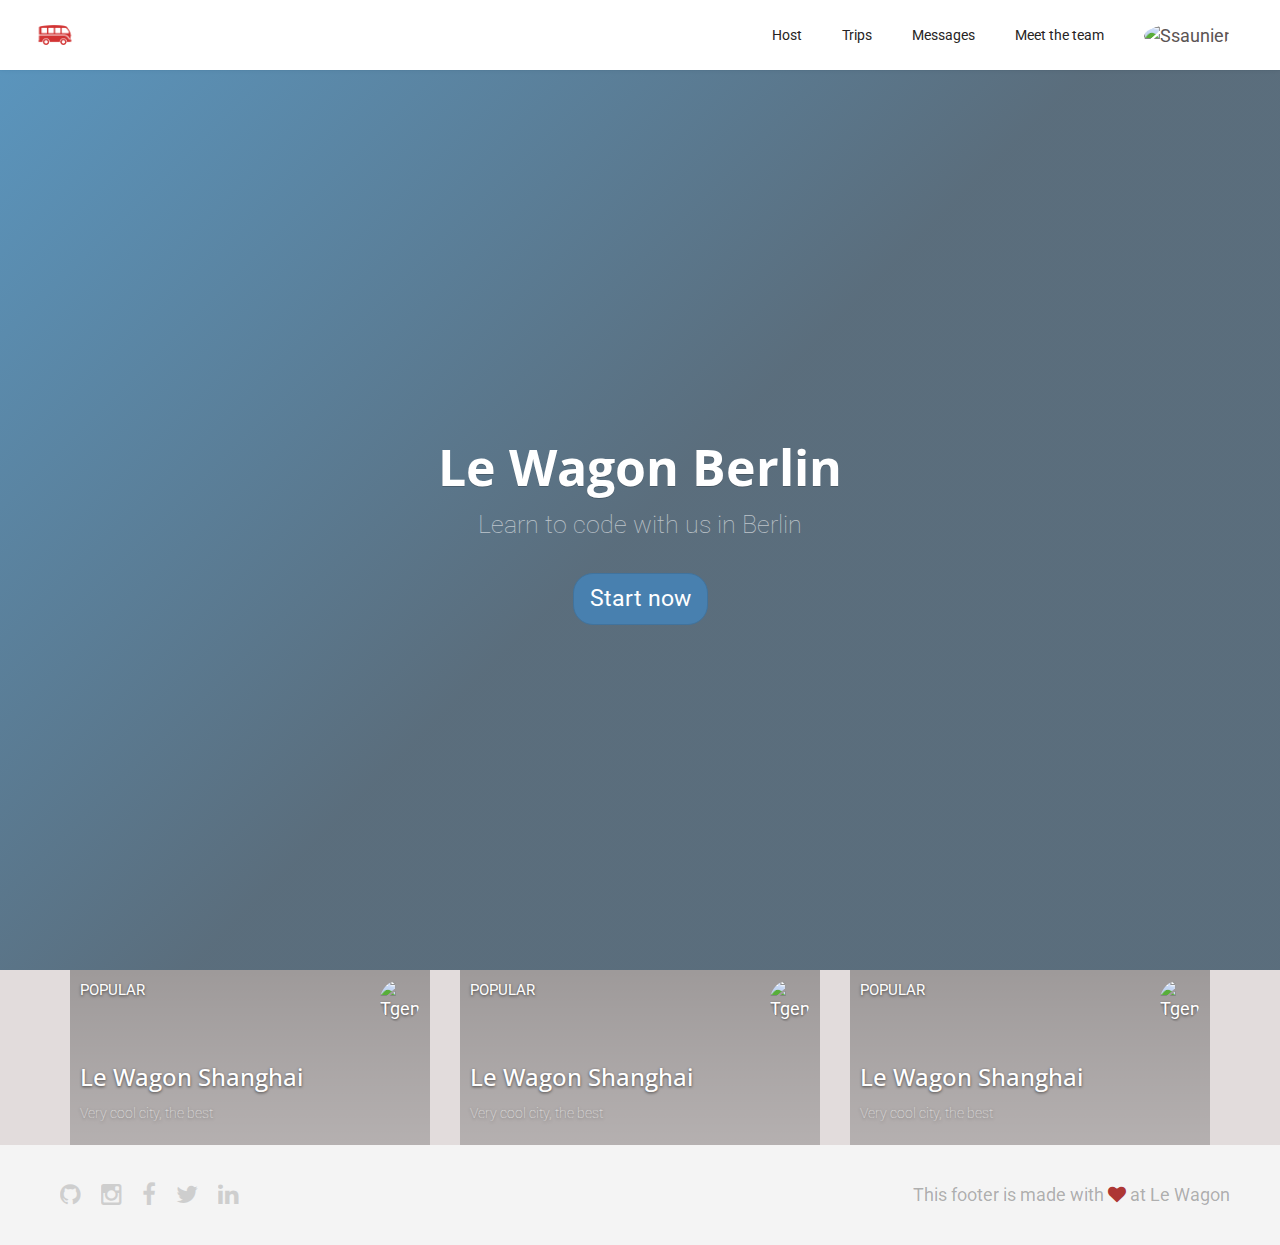
==== commit 81f540e9: "Automated commit at 2017-11-13 14:41:46 UTC by middleman-deploy 2.0.0-alpha" ====
--- a/index.html
+++ b/index.html
@@ -7,46 +7,45 @@
           content="width=device-width, initial-scale=1, shrink-to-fit=no">
     <!-- Use the title from a page's frontmatter if it has one -->
     <title>Le Wagon - Middleman</title>
-    <link href="stylesheets/application-acb8696b.css" rel="stylesheet" />
+    <link href="stylesheets/application-be9b59f0.css" rel="stylesheet" />
     <script src="javascripts/application-93de88c9.js"></script>
     <link href="images/favicon-f15af148.png" rel="icon" type="image/png" />
   </head>
   <body>
     <div class="navbar-wagon">
   <!-- Logo -->
-  <a href="#" class="navbar-wagon-brand">
-    <img src="images/logo-acc9c0ec.png" alt="logo" />
-  </a>
-
-  <!-- Right Navigation -->
+<a href="./" class="navbar-wagon-brand">    <img src="images/logo-acc9c0ec.png" id="logo" alt="Logo" />
+</a>
+ <!-- Right Navigation -->
   <div class="navbar-wagon-right hidden-xs hidden-sm">
 
-    <a href="" class="navbar-wagon-item navbar-wagon-link">Host</a>
+
+   <a href="" class="navbar-wagon-item navbar-wagon-link">Host</a>
     <a href="" class="navbar-wagon-item navbar-wagon-link">Trips</a>
     <a href="" class="navbar-wagon-item navbar-wagon-link">Messages</a>
     <a href="team.html" class="navbar-wagon-item navbar-wagon-link">Meet the team</a>
 
-    <!-- Profile picture with dropdown list -->
+   <!-- Profile picture with dropdown list -->
     <div class="navbar-wagon-item">
       <div class="dropdown">
         <img src="https://kitt.lewagon.com/placeholder/users/ssaunier" class="avatar dropdown-toggle" id="navbar-wagon-menu" data-toggle="dropdown" alt="Ssaunier" />
         <ul class="dropdown-menu dropdown-menu-right navbar-wagon-dropdown-menu">
-          <li><a href="#">Profile</a></li>
-          <li><a href="#">Dashboard</a></li>
-          <li><a href="#">Log Out</a></li>
+          <li><a href="">Profile</a></li>
+          <li><a href="">Dashboard</a></li>
+          <li><a href="">Log Out</a></li>
         </ul>
       </div>
     </div>
   </div>
 
-  <!-- Dropdown appearing on mobile only -->
+ <!-- Dropdown appearing on mobile only -->
   <div class="navbar-wagon-item hidden-md hidden-lg">
     <div class="dropdown">
       <i class="fa fa-bars dropdown-toggle" data-toggle="dropdown"></i>
       <ul class="dropdown-menu dropdown-menu-right navbar-wagon-dropdown-menu">
-        <li><a href="#">Host</a></li>
-        <li><a href="#">Trips</a></li>
-        <li><a href="#">Messagese</a></li>
+        <li><a href="">Host</a></li>
+        <li><a href="">Trips</a></li>
+        <li><a href="">Messagese</a></li>
       </ul>
     </div>
   </div>
@@ -105,12 +104,12 @@
 
     <div class="footer">
   <div class="footer-links">
-    <a href="#"><i class="fa fa-github"></i></a>
-    <a href="#"><i class="fa fa-instagram"></i></a>
-    <a href="#"><i class="fa fa-facebook"></i></a>
-    <a href="#"><i class="fa fa-twitter"></i></a>
-    <a href="#"><i class="fa fa-linkedin"></i></a>
-  </div>
+<a href="#">      <i class="fa fa-github"></i>
+</a><a href="#">      <i class="fa fa-instagram"></i>
+</a><a href="#">      <i class="fa fa-facebook"></i>
+</a><a href="#">      <i class="fa fa-twitter"></i>
+</a><a href="#">      <i class="fa fa-linkedin"></i>
+</a>  </div>
   <div class="footer-copyright">
     This footer is made with <i class="fa fa-heart"></i> at Le Wagon
   </div>
--- a/stylesheets/application-be9b59f0.css
+++ b/stylesheets/application-be9b59f0.css
@@ -0,0 +1,8 @@
+@import url("https://fonts.googleapis.com/css?family=Open+Sans:700|Roboto");/*!
+ * Bootstrap v3.3.7 (http://getbootstrap.com)
+ * Copyright 2011-2016 Twitter, Inc.
+ * Licensed under MIT (https://github.com/twbs/bootstrap/blob/master/LICENSE)
+ *//*! normalize.css v3.0.3 | MIT License | github.com/necolas/normalize.css */html{font-family:sans-serif;-ms-text-size-adjust:100%;-webkit-text-size-adjust:100%}body{margin:0}article,aside,details,figcaption,figure,footer,header,hgroup,main,menu,nav,section,summary{display:block}audio,canvas,progress,video{display:inline-block;vertical-align:baseline}audio:not([controls]){display:none;height:0}[hidden],template{display:none}a{background-color:transparent}a:active,a:hover{outline:0}abbr[title]{border-bottom:1px dotted}b,strong{font-weight:bold}dfn{font-style:italic}h1{font-size:2em;margin:0.67em 0}mark{background:#ff0;color:#000}small{font-size:80%}sub,sup{font-size:75%;line-height:0;position:relative;vertical-align:baseline}sup{top:-0.5em}sub{bottom:-0.25em}img{border:0}svg:not(:root){overflow:hidden}figure{margin:1em 40px}hr{-webkit-box-sizing:content-box;box-sizing:content-box;height:0}pre{overflow:auto}code,kbd,pre,samp{font-family:monospace, monospace;font-size:1em}button,input,optgroup,select,textarea{color:inherit;font:inherit;margin:0}button{overflow:visible}button,select{text-transform:none}button,html input[type="button"],input[type="reset"],input[type="submit"]{-webkit-appearance:button;cursor:pointer}button[disabled],html input[disabled]{cursor:default}button::-moz-focus-inner,input::-moz-focus-inner{border:0;padding:0}input{line-height:normal}input[type="checkbox"],input[type="radio"]{-webkit-box-sizing:border-box;box-sizing:border-box;padding:0}input[type="number"]::-webkit-inner-spin-button,input[type="number"]::-webkit-outer-spin-button{height:auto}input[type="search"]{-webkit-appearance:textfield;-webkit-box-sizing:content-box;box-sizing:content-box}input[type="search"]::-webkit-search-cancel-button,input[type="search"]::-webkit-search-decoration{-webkit-appearance:none}fieldset{border:1px solid #c0c0c0;margin:0 2px;padding:0.35em 0.625em 0.75em}legend{border:0;padding:0}textarea{overflow:auto}optgroup{font-weight:bold}table{border-collapse:collapse;border-spacing:0}td,th{padding:0}/*! Source: https://github.com/h5bp/html5-boilerplate/blob/master/src/css/main.css */@media print{*,*:before,*:after{background:transparent !important;color:#000 !important;-webkit-box-shadow:none !important;box-shadow:none !important;text-shadow:none !important}a,a:visited{text-decoration:underline}a[href]:after{content:" (" attr(href) ")"}abbr[title]:after{content:" (" attr(title) ")"}a[href^="#"]:after,a[href^="javascript:"]:after{content:""}pre,blockquote{border:1px solid #999;page-break-inside:avoid}thead{display:table-header-group}tr,img{page-break-inside:avoid}img{max-width:100% !important}p,h2,h3{orphans:3;widows:3}h2,h3{page-break-after:avoid}.navbar{display:none}.btn>.caret,.dropup>.btn>.caret{border-top-color:#000 !important}.label{border:1px solid #000}.table{border-collapse:collapse !important}.table td,.table th{background-color:#fff !important}.table-bordered th,.table-bordered td{border:1px solid #ddd !important}}@font-face{font-family:'Glyphicons Halflings';src:url("../assets/bootstrap/glyphicons-halflings-regular-86b6f62b.eot");src:url("../assets/bootstrap/glyphicons-halflings-regular-86b6f62b.eot?#iefix") format("embedded-opentype"),url("../assets/bootstrap/glyphicons-halflings-regular-ca35b697.woff2") format("woff2"),url("../assets/bootstrap/glyphicons-halflings-regular-278e49a8.woff") format("woff"),url("../assets/bootstrap/glyphicons-halflings-regular-44bc1850.ttf") format("truetype"),url("../assets/bootstrap/glyphicons-halflings-regular-de51a849.svg#glyphicons_halflingsregular") format("svg")}.glyphicon{position:relative;top:1px;display:inline-block;font-family:'Glyphicons Halflings';font-style:normal;font-weight:normal;line-height:1;-webkit-font-smoothing:antialiased;-moz-osx-font-smoothing:grayscale}.glyphicon-asterisk:before{content:"\002a"}.glyphicon-plus:before{content:"\002b"}.glyphicon-euro:before,.glyphicon-eur:before{content:"\20ac"}.glyphicon-minus:before{content:"\2212"}.glyphicon-cloud:before{content:"\2601"}.glyphicon-envelope:before{content:"\2709"}.glyphicon-pencil:before{content:"\270f"}.glyphicon-glass:before{content:"\e001"}.glyphicon-music:before{content:"\e002"}.glyphicon-search:before{content:"\e003"}.glyphicon-heart:before{content:"\e005"}.glyphicon-star:before{content:"\e006"}.glyphicon-star-empty:before{content:"\e007"}.glyphicon-user:before{content:"\e008"}.glyphicon-film:before{content:"\e009"}.glyphicon-th-large:before{content:"\e010"}.glyphicon-th:before{content:"\e011"}.glyphicon-th-list:before{content:"\e012"}.glyphicon-ok:before{content:"\e013"}.glyphicon-remove:before{content:"\e014"}.glyphicon-zoom-in:before{content:"\e015"}.glyphicon-zoom-out:before{content:"\e016"}.glyphicon-off:before{content:"\e017"}.glyphicon-signal:before{content:"\e018"}.glyphicon-cog:before{content:"\e019"}.glyphicon-trash:before{content:"\e020"}.glyphicon-home:before{content:"\e021"}.glyphicon-file:before{content:"\e022"}.glyphicon-time:before{content:"\e023"}.glyphicon-road:before{content:"\e024"}.glyphicon-download-alt:before{content:"\e025"}.glyphicon-download:before{content:"\e026"}.glyphicon-upload:before{content:"\e027"}.glyphicon-inbox:before{content:"\e028"}.glyphicon-play-circle:before{content:"\e029"}.glyphicon-repeat:before{content:"\e030"}.glyphicon-refresh:before{content:"\e031"}.glyphicon-list-alt:before{content:"\e032"}.glyphicon-lock:before{content:"\e033"}.glyphicon-flag:before{content:"\e034"}.glyphicon-headphones:before{content:"\e035"}.glyphicon-volume-off:before{content:"\e036"}.glyphicon-volume-down:before{content:"\e037"}.glyphicon-volume-up:before{content:"\e038"}.glyphicon-qrcode:before{content:"\e039"}.glyphicon-barcode:before{content:"\e040"}.glyphicon-tag:before{content:"\e041"}.glyphicon-tags:before{content:"\e042"}.glyphicon-book:before{content:"\e043"}.glyphicon-bookmark:before{content:"\e044"}.glyphicon-print:before{content:"\e045"}.glyphicon-camera:before{content:"\e046"}.glyphicon-font:before{content:"\e047"}.glyphicon-bold:before{content:"\e048"}.glyphicon-italic:before{content:"\e049"}.glyphicon-text-height:before{content:"\e050"}.glyphicon-text-width:before{content:"\e051"}.glyphicon-align-left:before{content:"\e052"}.glyphicon-align-center:before{content:"\e053"}.glyphicon-align-right:before{content:"\e054"}.glyphicon-align-justify:before{content:"\e055"}.glyphicon-list:before{content:"\e056"}.glyphicon-indent-left:before{content:"\e057"}.glyphicon-indent-right:before{content:"\e058"}.glyphicon-facetime-video:before{content:"\e059"}.glyphicon-picture:before{content:"\e060"}.glyphicon-map-marker:before{content:"\e062"}.glyphicon-adjust:before{content:"\e063"}.glyphicon-tint:before{content:"\e064"}.glyphicon-edit:before{content:"\e065"}.glyphicon-share:before{content:"\e066"}.glyphicon-check:before{content:"\e067"}.glyphicon-move:before{content:"\e068"}.glyphicon-step-backward:before{content:"\e069"}.glyphicon-fast-backward:before{content:"\e070"}.glyphicon-backward:before{content:"\e071"}.glyphicon-play:before{content:"\e072"}.glyphicon-pause:before{content:"\e073"}.glyphicon-stop:before{content:"\e074"}.glyphicon-forward:before{content:"\e075"}.glyphicon-fast-forward:before{content:"\e076"}.glyphicon-step-forward:before{content:"\e077"}.glyphicon-eject:before{content:"\e078"}.glyphicon-chevron-left:before{content:"\e079"}.glyphicon-chevron-right:before{content:"\e080"}.glyphicon-plus-sign:before{content:"\e081"}.glyphicon-minus-sign:before{content:"\e082"}.glyphicon-remove-sign:before{content:"\e083"}.glyphicon-ok-sign:before{content:"\e084"}.glyphicon-question-sign:before{content:"\e085"}.glyphicon-info-sign:before{content:"\e086"}.glyphicon-screenshot:before{content:"\e087"}.glyphicon-remove-circle:before{content:"\e088"}.glyphicon-ok-circle:before{content:"\e089"}.glyphicon-ban-circle:before{content:"\e090"}.glyphicon-arrow-left:before{content:"\e091"}.glyphicon-arrow-right:before{content:"\e092"}.glyphicon-arrow-up:before{content:"\e093"}.glyphicon-arrow-down:before{content:"\e094"}.glyphicon-share-alt:before{content:"\e095"}.glyphicon-resize-full:before{content:"\e096"}.glyphicon-resize-small:before{content:"\e097"}.glyphicon-exclamation-sign:before{content:"\e101"}.glyphicon-gift:before{content:"\e102"}.glyphicon-leaf:before{content:"\e103"}.glyphicon-fire:before{content:"\e104"}.glyphicon-eye-open:before{content:"\e105"}.glyphicon-eye-close:before{content:"\e106"}.glyphicon-warning-sign:before{content:"\e107"}.glyphicon-plane:before{content:"\e108"}.glyphicon-calendar:before{content:"\e109"}.glyphicon-random:before{content:"\e110"}.glyphicon-comment:before{content:"\e111"}.glyphicon-magnet:before{content:"\e112"}.glyphicon-chevron-up:before{content:"\e113"}.glyphicon-chevron-down:before{content:"\e114"}.glyphicon-retweet:before{content:"\e115"}.glyphicon-shopping-cart:before{content:"\e116"}.glyphicon-folder-close:before{content:"\e117"}.glyphicon-folder-open:before{content:"\e118"}.glyphicon-resize-vertical:before{content:"\e119"}.glyphicon-resize-horizontal:before{content:"\e120"}.glyphicon-hdd:before{content:"\e121"}.glyphicon-bullhorn:before{content:"\e122"}.glyphicon-bell:before{content:"\e123"}.glyphicon-certificate:before{content:"\e124"}.glyphicon-thumbs-up:before{content:"\e125"}.glyphicon-thumbs-down:before{content:"\e126"}.glyphicon-hand-right:before{content:"\e127"}.glyphicon-hand-left:before{content:"\e128"}.glyphicon-hand-up:before{content:"\e129"}.glyphicon-hand-down:before{content:"\e130"}.glyphicon-circle-arrow-right:before{content:"\e131"}.glyphicon-circle-arrow-left:before{content:"\e132"}.glyphicon-circle-arrow-up:before{content:"\e133"}.glyphicon-circle-arrow-down:before{content:"\e134"}.glyphicon-globe:before{content:"\e135"}.glyphicon-wrench:before{content:"\e136"}.glyphicon-tasks:before{content:"\e137"}.glyphicon-filter:before{content:"\e138"}.glyphicon-briefcase:before{content:"\e139"}.glyphicon-fullscreen:before{content:"\e140"}.glyphicon-dashboard:before{content:"\e141"}.glyphicon-paperclip:before{content:"\e142"}.glyphicon-heart-empty:before{content:"\e143"}.glyphicon-link:before{content:"\e144"}.glyphicon-phone:before{content:"\e145"}.glyphicon-pushpin:before{content:"\e146"}.glyphicon-usd:before{content:"\e148"}.glyphicon-gbp:before{content:"\e149"}.glyphicon-sort:before{content:"\e150"}.glyphicon-sort-by-alphabet:before{content:"\e151"}.glyphicon-sort-by-alphabet-alt:before{content:"\e152"}.glyphicon-sort-by-order:before{content:"\e153"}.glyphicon-sort-by-order-alt:before{content:"\e154"}.glyphicon-sort-by-attributes:before{content:"\e155"}.glyphicon-sort-by-attributes-alt:before{content:"\e156"}.glyphicon-unchecked:before{content:"\e157"}.glyphicon-expand:before{content:"\e158"}.glyphicon-collapse-down:before{content:"\e159"}.glyphicon-collapse-up:before{content:"\e160"}.glyphicon-log-in:before{content:"\e161"}.glyphicon-flash:before{content:"\e162"}.glyphicon-log-out:before{content:"\e163"}.glyphicon-new-window:before{content:"\e164"}.glyphicon-record:before{content:"\e165"}.glyphicon-save:before{content:"\e166"}.glyphicon-open:before{content:"\e167"}.glyphicon-saved:before{content:"\e168"}.glyphicon-import:before{content:"\e169"}.glyphicon-export:before{content:"\e170"}.glyphicon-send:before{content:"\e171"}.glyphicon-floppy-disk:before{content:"\e172"}.glyphicon-floppy-saved:before{content:"\e173"}.glyphicon-floppy-remove:before{content:"\e174"}.glyphicon-floppy-save:before{content:"\e175"}.glyphicon-floppy-open:before{content:"\e176"}.glyphicon-credit-card:before{content:"\e177"}.glyphicon-transfer:before{content:"\e178"}.glyphicon-cutlery:before{content:"\e179"}.glyphicon-header:before{content:"\e180"}.glyphicon-compressed:before{content:"\e181"}.glyphicon-earphone:before{content:"\e182"}.glyphicon-phone-alt:before{content:"\e183"}.glyphicon-tower:before{content:"\e184"}.glyphicon-stats:before{content:"\e185"}.glyphicon-sd-video:before{content:"\e186"}.glyphicon-hd-video:before{content:"\e187"}.glyphicon-subtitles:before{content:"\e188"}.glyphicon-sound-stereo:before{content:"\e189"}.glyphicon-sound-dolby:before{content:"\e190"}.glyphicon-sound-5-1:before{content:"\e191"}.glyphicon-sound-6-1:before{content:"\e192"}.glyphicon-sound-7-1:before{content:"\e193"}.glyphicon-copyright-mark:before{content:"\e194"}.glyphicon-registration-mark:before{content:"\e195"}.glyphicon-cloud-download:before{content:"\e197"}.glyphicon-cloud-upload:before{content:"\e198"}.glyphicon-tree-conifer:before{content:"\e199"}.glyphicon-tree-deciduous:before{content:"\e200"}.glyphicon-cd:before{content:"\e201"}.glyphicon-save-file:before{content:"\e202"}.glyphicon-open-file:before{content:"\e203"}.glyphicon-level-up:before{content:"\e204"}.glyphicon-copy:before{content:"\e205"}.glyphicon-paste:before{content:"\e206"}.glyphicon-alert:before{content:"\e209"}.glyphicon-equalizer:before{content:"\e210"}.glyphicon-king:before{content:"\e211"}.glyphicon-queen:before{content:"\e212"}.glyphicon-pawn:before{content:"\e213"}.glyphicon-bishop:before{content:"\e214"}.glyphicon-knight:before{content:"\e215"}.glyphicon-baby-formula:before{content:"\e216"}.glyphicon-tent:before{content:"\26fa"}.glyphicon-blackboard:before{content:"\e218"}.glyphicon-bed:before{content:"\e219"}.glyphicon-apple:before{content:"\f8ff"}.glyphicon-erase:before{content:"\e221"}.glyphicon-hourglass:before{content:"\231b"}.glyphicon-lamp:before{content:"\e223"}.glyphicon-duplicate:before{content:"\e224"}.glyphicon-piggy-bank:before{content:"\e225"}.glyphicon-scissors:before{content:"\e226"}.glyphicon-bitcoin:before{content:"\e227"}.glyphicon-btc:before{content:"\e227"}.glyphicon-xbt:before{content:"\e227"}.glyphicon-yen:before{content:"\00a5"}.glyphicon-jpy:before{content:"\00a5"}.glyphicon-ruble:before{content:"\20bd"}.glyphicon-rub:before{content:"\20bd"}.glyphicon-scale:before{content:"\e230"}.glyphicon-ice-lolly:before{content:"\e231"}.glyphicon-ice-lolly-tasted:before{content:"\e232"}.glyphicon-education:before{content:"\e233"}.glyphicon-option-horizontal:before{content:"\e234"}.glyphicon-option-vertical:before{content:"\e235"}.glyphicon-menu-hamburger:before{content:"\e236"}.glyphicon-modal-window:before{content:"\e237"}.glyphicon-oil:before{content:"\e238"}.glyphicon-grain:before{content:"\e239"}.glyphicon-sunglasses:before{content:"\e240"}.glyphicon-text-size:before{content:"\e241"}.glyphicon-text-color:before{content:"\e242"}.glyphicon-text-background:before{content:"\e243"}.glyphicon-object-align-top:before{content:"\e244"}.glyphicon-object-align-bottom:before{content:"\e245"}.glyphicon-object-align-horizontal:before{content:"\e246"}.glyphicon-object-align-left:before{content:"\e247"}.glyphicon-object-align-vertical:before{content:"\e248"}.glyphicon-object-align-right:before{content:"\e249"}.glyphicon-triangle-right:before{content:"\e250"}.glyphicon-triangle-left:before{content:"\e251"}.glyphicon-triangle-bottom:before{content:"\e252"}.glyphicon-triangle-top:before{content:"\e253"}.glyphicon-console:before{content:"\e254"}.glyphicon-superscript:before{content:"\e255"}.glyphicon-subscript:before{content:"\e256"}.glyphicon-menu-left:before{content:"\e257"}.glyphicon-menu-right:before{content:"\e258"}.glyphicon-menu-down:before{content:"\e259"}.glyphicon-menu-up:before{content:"\e260"}*{-webkit-box-sizing:border-box;box-sizing:border-box}*:before,*:after{-webkit-box-sizing:border-box;box-sizing:border-box}html{font-size:10px;-webkit-tap-highlight-color:transparent}body{font-family:"Roboto", "sans-serif";font-size:18px;line-height:1.42857143;color:#5b5454;background-color:#E2DCDC}input,button,select,textarea{font-family:inherit;font-size:inherit;line-height:inherit}a{color:#4880AF;text-decoration:none}a:hover,a:focus{color:#325879;text-decoration:underline}a:focus{outline:5px auto -webkit-focus-ring-color;outline-offset:-2px}figure{margin:0}img{vertical-align:middle}.img-responsive{display:block;max-width:100%;height:auto}.img-rounded{border-radius:20px}.img-thumbnail{padding:4px;line-height:1.42857143;background-color:#E2DCDC;border:1px solid #ddd;border-radius:20px;-webkit-transition:all 0.2s ease-in-out;transition:all 0.2s ease-in-out;display:inline-block;max-width:100%;height:auto}.img-circle{border-radius:50%}hr{margin-top:25px;margin-bottom:25px;border:0;border-top:1px solid white}.sr-only{position:absolute;width:1px;height:1px;margin:-1px;padding:0;overflow:hidden;clip:rect(0, 0, 0, 0);border:0}.sr-only-focusable:active,.sr-only-focusable:focus{position:static;width:auto;height:auto;margin:0;overflow:visible;clip:auto}[role="button"]{cursor:pointer}h1,h2,h3,h4,h5,h6,.h1,.h2,.h3,.h4,.h5,.h6{font-family:"Open sans", "sans-serif";font-weight:500;line-height:1.1;color:inherit}h1 small,h1 .small,h2 small,h2 .small,h3 small,h3 .small,h4 small,h4 .small,h5 small,h5 .small,h6 small,h6 .small,.h1 small,.h1 .small,.h2 small,.h2 .small,.h3 small,.h3 .small,.h4 small,.h4 .small,.h5 small,.h5 .small,.h6 small,.h6 .small{font-weight:normal;line-height:1;color:#a09797}h1,.h1,h2,.h2,h3,.h3{margin-top:25px;margin-bottom:12.5px}h1 small,h1 .small,.h1 small,.h1 .small,h2 small,h2 .small,.h2 small,.h2 .small,h3 small,h3 .small,.h3 small,.h3 .small{font-size:65%}h4,.h4,h5,.h5,h6,.h6{margin-top:12.5px;margin-bottom:12.5px}h4 small,h4 .small,.h4 small,.h4 .small,h5 small,h5 .small,.h5 small,.h5 .small,h6 small,h6 .small,.h6 small,.h6 .small{font-size:75%}h1,.h1{font-size:46px}h2,.h2{font-size:38px}h3,.h3{font-size:31px}h4,.h4{font-size:23px}h5,.h5{font-size:18px}h6,.h6{font-size:16px}p{margin:0 0 12.5px}.lead{margin-bottom:25px;font-size:20px;font-weight:300;line-height:1.4}@media (min-width: 768px){.lead{font-size:27px}}small,.small{font-size:88%}mark,.mark{background-color:#fcf8e3;padding:.2em}.text-left{text-align:left}.text-right{text-align:right}.text-center{text-align:center}.text-justify{text-align:justify}.text-nowrap{white-space:nowrap}.text-lowercase{text-transform:lowercase}.text-uppercase,.initialism{text-transform:uppercase}.text-capitalize{text-transform:capitalize}.text-muted{color:#a09797}.text-primary{color:#4880AF}a.text-primary:hover,a.text-primary:focus{color:#39668b}.text-success{color:#3c763d}a.text-success:hover,a.text-success:focus{color:#2b542c}.text-info{color:#31708f}a.text-info:hover,a.text-info:focus{color:#245269}.text-warning{color:#8a6d3b}a.text-warning:hover,a.text-warning:focus{color:#66512c}.text-danger{color:#a94442}a.text-danger:hover,a.text-danger:focus{color:#843534}.bg-primary{color:#fff}.bg-primary{background-color:#4880AF}a.bg-primary:hover,a.bg-primary:focus{background-color:#39668b}.bg-success{background-color:#dff0d8}a.bg-success:hover,a.bg-success:focus{background-color:#c1e2b3}.bg-info{background-color:#d9edf7}a.bg-info:hover,a.bg-info:focus{background-color:#afd9ee}.bg-warning{background-color:#fcf8e3}a.bg-warning:hover,a.bg-warning:focus{background-color:#f7ecb5}.bg-danger{background-color:#f2dede}a.bg-danger:hover,a.bg-danger:focus{background-color:#e4b9b9}.page-header{padding-bottom:11.5px;margin:50px 0 25px;border-bottom:1px solid white}ul,ol{margin-top:0;margin-bottom:12.5px}ul ul,ul ol,ol ul,ol ol{margin-bottom:0}.list-unstyled{padding-left:0;list-style:none}.list-inline{padding-left:0;list-style:none;margin-left:-5px}.list-inline>li{display:inline-block;padding-left:5px;padding-right:5px}dl{margin-top:0;margin-bottom:25px}dt,dd{line-height:1.42857143}dt{font-weight:bold}dd{margin-left:0}.dl-horizontal dd:before,.dl-horizontal dd:after{content:" ";display:table}.dl-horizontal dd:after{clear:both}@media (min-width: 768px){.dl-horizontal dt{float:left;width:160px;clear:left;text-align:right;overflow:hidden;text-overflow:ellipsis;white-space:nowrap}.dl-horizontal dd{margin-left:180px}}abbr[title],abbr[data-original-title]{cursor:help;border-bottom:1px dotted #a09797}.initialism{font-size:90%}blockquote{padding:12.5px 25px;margin:0 0 25px;font-size:22.5px;border-left:5px solid white}blockquote p:last-child,blockquote ul:last-child,blockquote ol:last-child{margin-bottom:0}blockquote footer,blockquote small,blockquote .small{display:block;font-size:80%;line-height:1.42857143;color:#a09797}blockquote footer:before,blockquote small:before,blockquote .small:before{content:'\2014 \00A0'}.blockquote-reverse,blockquote.pull-right{padding-right:15px;padding-left:0;border-right:5px solid white;border-left:0;text-align:right}.blockquote-reverse footer:before,.blockquote-reverse small:before,.blockquote-reverse .small:before,blockquote.pull-right footer:before,blockquote.pull-right small:before,blockquote.pull-right .small:before{content:''}.blockquote-reverse footer:after,.blockquote-reverse small:after,.blockquote-reverse .small:after,blockquote.pull-right footer:after,blockquote.pull-right small:after,blockquote.pull-right .small:after{content:'\00A0 \2014'}address{margin-bottom:25px;font-style:normal;line-height:1.42857143}code,kbd,pre,samp{font-family:Menlo, Monaco, Consolas, "Courier New", monospace}code{padding:2px 4px;font-size:90%;color:#c7254e;background-color:#f9f2f4;border-radius:20px}kbd{padding:2px 4px;font-size:90%;color:#fff;background-color:#333;border-radius:20px;-webkit-box-shadow:inset 0 -1px 0 rgba(0,0,0,0.25);box-shadow:inset 0 -1px 0 rgba(0,0,0,0.25)}kbd kbd{padding:0;font-size:100%;font-weight:bold;-webkit-box-shadow:none;box-shadow:none}pre{display:block;padding:12px;margin:0 0 12.5px;font-size:17px;line-height:1.42857143;word-break:break-all;word-wrap:break-word;color:#5b5454;background-color:#f5f5f5;border:1px solid #ccc;border-radius:20px}pre code{padding:0;font-size:inherit;color:inherit;white-space:pre-wrap;background-color:transparent;border-radius:0}.pre-scrollable{max-height:340px;overflow-y:scroll}.container{margin-right:auto;margin-left:auto;padding-left:15px;padding-right:15px}.container:before,.container:after{content:" ";display:table}.container:after{clear:both}@media (min-width: 768px){.container{width:750px}}@media (min-width: 992px){.container{width:970px}}@media (min-width: 1200px){.container{width:1170px}}.container-fluid{margin-right:auto;margin-left:auto;padding-left:15px;padding-right:15px}.container-fluid:before,.container-fluid:after{content:" ";display:table}.container-fluid:after{clear:both}.row{margin-left:-15px;margin-right:-15px}.row:before,.row:after{content:" ";display:table}.row:after{clear:both}.col-xs-1,.col-sm-1,.col-md-1,.col-lg-1,.col-xs-2,.col-sm-2,.col-md-2,.col-lg-2,.col-xs-3,.col-sm-3,.col-md-3,.col-lg-3,.col-xs-4,.col-sm-4,.col-md-4,.col-lg-4,.col-xs-5,.col-sm-5,.col-md-5,.col-lg-5,.col-xs-6,.col-sm-6,.col-md-6,.col-lg-6,.col-xs-7,.col-sm-7,.col-md-7,.col-lg-7,.col-xs-8,.col-sm-8,.col-md-8,.col-lg-8,.col-xs-9,.col-sm-9,.col-md-9,.col-lg-9,.col-xs-10,.col-sm-10,.col-md-10,.col-lg-10,.col-xs-11,.col-sm-11,.col-md-11,.col-lg-11,.col-xs-12,.col-sm-12,.col-md-12,.col-lg-12{position:relative;min-height:1px;padding-left:15px;padding-right:15px}.col-xs-1,.col-xs-2,.col-xs-3,.col-xs-4,.col-xs-5,.col-xs-6,.col-xs-7,.col-xs-8,.col-xs-9,.col-xs-10,.col-xs-11,.col-xs-12{float:left}.col-xs-1{width:8.33333333%}.col-xs-2{width:16.66666667%}.col-xs-3{width:25%}.col-xs-4{width:33.33333333%}.col-xs-5{width:41.66666667%}.col-xs-6{width:50%}.col-xs-7{width:58.33333333%}.col-xs-8{width:66.66666667%}.col-xs-9{width:75%}.col-xs-10{width:83.33333333%}.col-xs-11{width:91.66666667%}.col-xs-12{width:100%}.col-xs-pull-0{right:auto}.col-xs-pull-1{right:8.33333333%}.col-xs-pull-2{right:16.66666667%}.col-xs-pull-3{right:25%}.col-xs-pull-4{right:33.33333333%}.col-xs-pull-5{right:41.66666667%}.col-xs-pull-6{right:50%}.col-xs-pull-7{right:58.33333333%}.col-xs-pull-8{right:66.66666667%}.col-xs-pull-9{right:75%}.col-xs-pull-10{right:83.33333333%}.col-xs-pull-11{right:91.66666667%}.col-xs-pull-12{right:100%}.col-xs-push-0{left:auto}.col-xs-push-1{left:8.33333333%}.col-xs-push-2{left:16.66666667%}.col-xs-push-3{left:25%}.col-xs-push-4{left:33.33333333%}.col-xs-push-5{left:41.66666667%}.col-xs-push-6{left:50%}.col-xs-push-7{left:58.33333333%}.col-xs-push-8{left:66.66666667%}.col-xs-push-9{left:75%}.col-xs-push-10{left:83.33333333%}.col-xs-push-11{left:91.66666667%}.col-xs-push-12{left:100%}.col-xs-offset-0{margin-left:0%}.col-xs-offset-1{margin-left:8.33333333%}.col-xs-offset-2{margin-left:16.66666667%}.col-xs-offset-3{margin-left:25%}.col-xs-offset-4{margin-left:33.33333333%}.col-xs-offset-5{margin-left:41.66666667%}.col-xs-offset-6{margin-left:50%}.col-xs-offset-7{margin-left:58.33333333%}.col-xs-offset-8{margin-left:66.66666667%}.col-xs-offset-9{margin-left:75%}.col-xs-offset-10{margin-left:83.33333333%}.col-xs-offset-11{margin-left:91.66666667%}.col-xs-offset-12{margin-left:100%}@media (min-width: 768px){.col-sm-1,.col-sm-2,.col-sm-3,.col-sm-4,.col-sm-5,.col-sm-6,.col-sm-7,.col-sm-8,.col-sm-9,.col-sm-10,.col-sm-11,.col-sm-12{float:left}.col-sm-1{width:8.33333333%}.col-sm-2{width:16.66666667%}.col-sm-3{width:25%}.col-sm-4{width:33.33333333%}.col-sm-5{width:41.66666667%}.col-sm-6{width:50%}.col-sm-7{width:58.33333333%}.col-sm-8{width:66.66666667%}.col-sm-9{width:75%}.col-sm-10{width:83.33333333%}.col-sm-11{width:91.66666667%}.col-sm-12{width:100%}.col-sm-pull-0{right:auto}.col-sm-pull-1{right:8.33333333%}.col-sm-pull-2{right:16.66666667%}.col-sm-pull-3{right:25%}.col-sm-pull-4{right:33.33333333%}.col-sm-pull-5{right:41.66666667%}.col-sm-pull-6{right:50%}.col-sm-pull-7{right:58.33333333%}.col-sm-pull-8{right:66.66666667%}.col-sm-pull-9{right:75%}.col-sm-pull-10{right:83.33333333%}.col-sm-pull-11{right:91.66666667%}.col-sm-pull-12{right:100%}.col-sm-push-0{left:auto}.col-sm-push-1{left:8.33333333%}.col-sm-push-2{left:16.66666667%}.col-sm-push-3{left:25%}.col-sm-push-4{left:33.33333333%}.col-sm-push-5{left:41.66666667%}.col-sm-push-6{left:50%}.col-sm-push-7{left:58.33333333%}.col-sm-push-8{left:66.66666667%}.col-sm-push-9{left:75%}.col-sm-push-10{left:83.33333333%}.col-sm-push-11{left:91.66666667%}.col-sm-push-12{left:100%}.col-sm-offset-0{margin-left:0%}.col-sm-offset-1{margin-left:8.33333333%}.col-sm-offset-2{margin-left:16.66666667%}.col-sm-offset-3{margin-left:25%}.col-sm-offset-4{margin-left:33.33333333%}.col-sm-offset-5{margin-left:41.66666667%}.col-sm-offset-6{margin-left:50%}.col-sm-offset-7{margin-left:58.33333333%}.col-sm-offset-8{margin-left:66.66666667%}.col-sm-offset-9{margin-left:75%}.col-sm-offset-10{margin-left:83.33333333%}.col-sm-offset-11{margin-left:91.66666667%}.col-sm-offset-12{margin-left:100%}}@media (min-width: 992px){.col-md-1,.col-md-2,.col-md-3,.col-md-4,.col-md-5,.col-md-6,.col-md-7,.col-md-8,.col-md-9,.col-md-10,.col-md-11,.col-md-12{float:left}.col-md-1{width:8.33333333%}.col-md-2{width:16.66666667%}.col-md-3{width:25%}.col-md-4{width:33.33333333%}.col-md-5{width:41.66666667%}.col-md-6{width:50%}.col-md-7{width:58.33333333%}.col-md-8{width:66.66666667%}.col-md-9{width:75%}.col-md-10{width:83.33333333%}.col-md-11{width:91.66666667%}.col-md-12{width:100%}.col-md-pull-0{right:auto}.col-md-pull-1{right:8.33333333%}.col-md-pull-2{right:16.66666667%}.col-md-pull-3{right:25%}.col-md-pull-4{right:33.33333333%}.col-md-pull-5{right:41.66666667%}.col-md-pull-6{right:50%}.col-md-pull-7{right:58.33333333%}.col-md-pull-8{right:66.66666667%}.col-md-pull-9{right:75%}.col-md-pull-10{right:83.33333333%}.col-md-pull-11{right:91.66666667%}.col-md-pull-12{right:100%}.col-md-push-0{left:auto}.col-md-push-1{left:8.33333333%}.col-md-push-2{left:16.66666667%}.col-md-push-3{left:25%}.col-md-push-4{left:33.33333333%}.col-md-push-5{left:41.66666667%}.col-md-push-6{left:50%}.col-md-push-7{left:58.33333333%}.col-md-push-8{left:66.66666667%}.col-md-push-9{left:75%}.col-md-push-10{left:83.33333333%}.col-md-push-11{left:91.66666667%}.col-md-push-12{left:100%}.col-md-offset-0{margin-left:0%}.col-md-offset-1{margin-left:8.33333333%}.col-md-offset-2{margin-left:16.66666667%}.col-md-offset-3{margin-left:25%}.col-md-offset-4{margin-left:33.33333333%}.col-md-offset-5{margin-left:41.66666667%}.col-md-offset-6{margin-left:50%}.col-md-offset-7{margin-left:58.33333333%}.col-md-offset-8{margin-left:66.66666667%}.col-md-offset-9{margin-left:75%}.col-md-offset-10{margin-left:83.33333333%}.col-md-offset-11{margin-left:91.66666667%}.col-md-offset-12{margin-left:100%}}@media (min-width: 1200px){.col-lg-1,.col-lg-2,.col-lg-3,.col-lg-4,.col-lg-5,.col-lg-6,.col-lg-7,.col-lg-8,.col-lg-9,.col-lg-10,.col-lg-11,.col-lg-12{float:left}.col-lg-1{width:8.33333333%}.col-lg-2{width:16.66666667%}.col-lg-3{width:25%}.col-lg-4{width:33.33333333%}.col-lg-5{width:41.66666667%}.col-lg-6{width:50%}.col-lg-7{width:58.33333333%}.col-lg-8{width:66.66666667%}.col-lg-9{width:75%}.col-lg-10{width:83.33333333%}.col-lg-11{width:91.66666667%}.col-lg-12{width:100%}.col-lg-pull-0{right:auto}.col-lg-pull-1{right:8.33333333%}.col-lg-pull-2{right:16.66666667%}.col-lg-pull-3{right:25%}.col-lg-pull-4{right:33.33333333%}.col-lg-pull-5{right:41.66666667%}.col-lg-pull-6{right:50%}.col-lg-pull-7{right:58.33333333%}.col-lg-pull-8{right:66.66666667%}.col-lg-pull-9{right:75%}.col-lg-pull-10{right:83.33333333%}.col-lg-pull-11{right:91.66666667%}.col-lg-pull-12{right:100%}.col-lg-push-0{left:auto}.col-lg-push-1{left:8.33333333%}.col-lg-push-2{left:16.66666667%}.col-lg-push-3{left:25%}.col-lg-push-4{left:33.33333333%}.col-lg-push-5{left:41.66666667%}.col-lg-push-6{left:50%}.col-lg-push-7{left:58.33333333%}.col-lg-push-8{left:66.66666667%}.col-lg-push-9{left:75%}.col-lg-push-10{left:83.33333333%}.col-lg-push-11{left:91.66666667%}.col-lg-push-12{left:100%}.col-lg-offset-0{margin-left:0%}.col-lg-offset-1{margin-left:8.33333333%}.col-lg-offset-2{margin-left:16.66666667%}.col-lg-offset-3{margin-left:25%}.col-lg-offset-4{margin-left:33.33333333%}.col-lg-offset-5{margin-left:41.66666667%}.col-lg-offset-6{margin-left:50%}.col-lg-offset-7{margin-left:58.33333333%}.col-lg-offset-8{margin-left:66.66666667%}.col-lg-offset-9{margin-left:75%}.col-lg-offset-10{margin-left:83.33333333%}.col-lg-offset-11{margin-left:91.66666667%}.col-lg-offset-12{margin-left:100%}}table{background-color:transparent}caption{padding-top:8px;padding-bottom:8px;color:#a09797;text-align:left}th{text-align:left}.table{width:100%;max-width:100%;margin-bottom:25px}.table>thead>tr>th,.table>thead>tr>td,.table>tbody>tr>th,.table>tbody>tr>td,.table>tfoot>tr>th,.table>tfoot>tr>td{padding:8px;line-height:1.42857143;vertical-align:top;border-top:1px solid #ddd}.table>thead>tr>th{vertical-align:bottom;border-bottom:2px solid #ddd}.table>caption+thead>tr:first-child>th,.table>caption+thead>tr:first-child>td,.table>colgroup+thead>tr:first-child>th,.table>colgroup+thead>tr:first-child>td,.table>thead:first-child>tr:first-child>th,.table>thead:first-child>tr:first-child>td{border-top:0}.table>tbody+tbody{border-top:2px solid #ddd}.table .table{background-color:#E2DCDC}.table-condensed>thead>tr>th,.table-condensed>thead>tr>td,.table-condensed>tbody>tr>th,.table-condensed>tbody>tr>td,.table-condensed>tfoot>tr>th,.table-condensed>tfoot>tr>td{padding:5px}.table-bordered{border:1px solid #ddd}.table-bordered>thead>tr>th,.table-bordered>thead>tr>td,.table-bordered>tbody>tr>th,.table-bordered>tbody>tr>td,.table-bordered>tfoot>tr>th,.table-bordered>tfoot>tr>td{border:1px solid #ddd}.table-bordered>thead>tr>th,.table-bordered>thead>tr>td{border-bottom-width:2px}.table-striped>tbody>tr:nth-of-type(odd){background-color:#f9f9f9}.table-hover>tbody>tr:hover{background-color:#f5f5f5}table col[class*="col-"]{position:static;float:none;display:table-column}table td[class*="col-"],table th[class*="col-"]{position:static;float:none;display:table-cell}.table>thead>tr>td.active,.table>thead>tr>th.active,.table>thead>tr.active>td,.table>thead>tr.active>th,.table>tbody>tr>td.active,.table>tbody>tr>th.active,.table>tbody>tr.active>td,.table>tbody>tr.active>th,.table>tfoot>tr>td.active,.table>tfoot>tr>th.active,.table>tfoot>tr.active>td,.table>tfoot>tr.active>th{background-color:#f5f5f5}.table-hover>tbody>tr>td.active:hover,.table-hover>tbody>tr>th.active:hover,.table-hover>tbody>tr.active:hover>td,.table-hover>tbody>tr:hover>.active,.table-hover>tbody>tr.active:hover>th{background-color:#e8e8e8}.table>thead>tr>td.success,.table>thead>tr>th.success,.table>thead>tr.success>td,.table>thead>tr.success>th,.table>tbody>tr>td.success,.table>tbody>tr>th.success,.table>tbody>tr.success>td,.table>tbody>tr.success>th,.table>tfoot>tr>td.success,.table>tfoot>tr>th.success,.table>tfoot>tr.success>td,.table>tfoot>tr.success>th{background-color:#dff0d8}.table-hover>tbody>tr>td.success:hover,.table-hover>tbody>tr>th.success:hover,.table-hover>tbody>tr.success:hover>td,.table-hover>tbody>tr:hover>.success,.table-hover>tbody>tr.success:hover>th{background-color:#d0e9c6}.table>thead>tr>td.info,.table>thead>tr>th.info,.table>thead>tr.info>td,.table>thead>tr.info>th,.table>tbody>tr>td.info,.table>tbody>tr>th.info,.table>tbody>tr.info>td,.table>tbody>tr.info>th,.table>tfoot>tr>td.info,.table>tfoot>tr>th.info,.table>tfoot>tr.info>td,.table>tfoot>tr.info>th{background-color:#d9edf7}.table-hover>tbody>tr>td.info:hover,.table-hover>tbody>tr>th.info:hover,.table-hover>tbody>tr.info:hover>td,.table-hover>tbody>tr:hover>.info,.table-hover>tbody>tr.info:hover>th{background-color:#c4e3f3}.table>thead>tr>td.warning,.table>thead>tr>th.warning,.table>thead>tr.warning>td,.table>thead>tr.warning>th,.table>tbody>tr>td.warning,.table>tbody>tr>th.warning,.table>tbody>tr.warning>td,.table>tbody>tr.warning>th,.table>tfoot>tr>td.warning,.table>tfoot>tr>th.warning,.table>tfoot>tr.warning>td,.table>tfoot>tr.warning>th{background-color:#fcf8e3}.table-hover>tbody>tr>td.warning:hover,.table-hover>tbody>tr>th.warning:hover,.table-hover>tbody>tr.warning:hover>td,.table-hover>tbody>tr:hover>.warning,.table-hover>tbody>tr.warning:hover>th{background-color:#faf2cc}.table>thead>tr>td.danger,.table>thead>tr>th.danger,.table>thead>tr.danger>td,.table>thead>tr.danger>th,.table>tbody>tr>td.danger,.table>tbody>tr>th.danger,.table>tbody>tr.danger>td,.table>tbody>tr.danger>th,.table>tfoot>tr>td.danger,.table>tfoot>tr>th.danger,.table>tfoot>tr.danger>td,.table>tfoot>tr.danger>th{background-color:#f2dede}.table-hover>tbody>tr>td.danger:hover,.table-hover>tbody>tr>th.danger:hover,.table-hover>tbody>tr.danger:hover>td,.table-hover>tbody>tr:hover>.danger,.table-hover>tbody>tr.danger:hover>th{background-color:#ebcccc}.table-responsive{overflow-x:auto;min-height:0.01%}@media screen and (max-width: 767px){.table-responsive{width:100%;margin-bottom:18.75px;overflow-y:hidden;-ms-overflow-style:-ms-autohiding-scrollbar;border:1px solid #ddd}.table-responsive>.table{margin-bottom:0}.table-responsive>.table>thead>tr>th,.table-responsive>.table>thead>tr>td,.table-responsive>.table>tbody>tr>th,.table-responsive>.table>tbody>tr>td,.table-responsive>.table>tfoot>tr>th,.table-responsive>.table>tfoot>tr>td{white-space:nowrap}.table-responsive>.table-bordered{border:0}.table-responsive>.table-bordered>thead>tr>th:first-child,.table-responsive>.table-bordered>thead>tr>td:first-child,.table-responsive>.table-bordered>tbody>tr>th:first-child,.table-responsive>.table-bordered>tbody>tr>td:first-child,.table-responsive>.table-bordered>tfoot>tr>th:first-child,.table-responsive>.table-bordered>tfoot>tr>td:first-child{border-left:0}.table-responsive>.table-bordered>thead>tr>th:last-child,.table-responsive>.table-bordered>thead>tr>td:last-child,.table-responsive>.table-bordered>tbody>tr>th:last-child,.table-responsive>.table-bordered>tbody>tr>td:last-child,.table-responsive>.table-bordered>tfoot>tr>th:last-child,.table-responsive>.table-bordered>tfoot>tr>td:last-child{border-right:0}.table-responsive>.table-bordered>tbody>tr:last-child>th,.table-responsive>.table-bordered>tbody>tr:last-child>td,.table-responsive>.table-bordered>tfoot>tr:last-child>th,.table-responsive>.table-bordered>tfoot>tr:last-child>td{border-bottom:0}}fieldset{padding:0;margin:0;border:0;min-width:0}legend{display:block;width:100%;padding:0;margin-bottom:25px;font-size:27px;line-height:inherit;color:#5b5454;border:0;border-bottom:1px solid #e5e5e5}label{display:inline-block;max-width:100%;margin-bottom:5px;font-weight:bold}input[type="search"]{-webkit-box-sizing:border-box;box-sizing:border-box}input[type="radio"],input[type="checkbox"]{margin:4px 0 0;margin-top:1px \9;line-height:normal}input[type="file"]{display:block}input[type="range"]{display:block;width:100%}select[multiple],select[size]{height:auto}input[type="file"]:focus,input[type="radio"]:focus,input[type="checkbox"]:focus{outline:5px auto -webkit-focus-ring-color;outline-offset:-2px}output{display:block;padding-top:7px;font-size:18px;line-height:1.42857143;color:#262323}.form-control{display:block;width:100%;height:39px;padding:6px 12px;font-size:18px;line-height:1.42857143;color:#262323;background-color:#fff;background-image:none;border:1px solid #ccc;border-radius:20px;-webkit-box-shadow:inset 0 1px 1px rgba(0,0,0,0.075);box-shadow:inset 0 1px 1px rgba(0,0,0,0.075);-webkit-transition:border-color ease-in-out 0.15s, box-shadow ease-in-out 0.15s;-webkit-transition:border-color ease-in-out 0.15s, -webkit-box-shadow ease-in-out 0.15s;transition:border-color ease-in-out 0.15s, -webkit-box-shadow ease-in-out 0.15s;transition:border-color ease-in-out 0.15s, box-shadow ease-in-out 0.15s;transition:border-color ease-in-out 0.15s, box-shadow ease-in-out 0.15s, -webkit-box-shadow ease-in-out 0.15s}.form-control:focus{border-color:#66afe9;outline:0;-webkit-box-shadow:inset 0 1px 1px rgba(0,0,0,0.075),0 0 8px rgba(102,175,233,0.6);box-shadow:inset 0 1px 1px rgba(0,0,0,0.075),0 0 8px rgba(102,175,233,0.6)}.form-control::-moz-placeholder{color:#999;opacity:1}.form-control:-ms-input-placeholder{color:#999}.form-control::-webkit-input-placeholder{color:#999}.form-control::-ms-expand{border:0;background-color:transparent}.form-control[disabled],.form-control[readonly],fieldset[disabled] .form-control{background-color:white;opacity:1}.form-control[disabled],fieldset[disabled] .form-control{cursor:not-allowed}textarea.form-control{height:auto}input[type="search"]{-webkit-appearance:none}@media screen and (-webkit-min-device-pixel-ratio: 0){input[type="date"].form-control,input[type="time"].form-control,input[type="datetime-local"].form-control,input[type="month"].form-control{line-height:39px}input[type="date"].input-sm,.input-group-sm>input[type="date"].form-control,.input-group-sm>input[type="date"].input-group-addon,.input-group-sm>.input-group-btn>input[type="date"].btn,.input-group-sm input[type="date"],input[type="time"].input-sm,.input-group-sm>input[type="time"].form-control,.input-group-sm>input[type="time"].input-group-addon,.input-group-sm>.input-group-btn>input[type="time"].btn,.input-group-sm input[type="time"],input[type="datetime-local"].input-sm,.input-group-sm>input[type="datetime-local"].form-control,.input-group-sm>input[type="datetime-local"].input-group-addon,.input-group-sm>.input-group-btn>input[type="datetime-local"].btn,.input-group-sm input[type="datetime-local"],input[type="month"].input-sm,.input-group-sm>input[type="month"].form-control,.input-group-sm>input[type="month"].input-group-addon,.input-group-sm>.input-group-btn>input[type="month"].btn,.input-group-sm input[type="month"]{line-height:36px}input[type="date"].input-lg,.input-group-lg>input[type="date"].form-control,.input-group-lg>input[type="date"].input-group-addon,.input-group-lg>.input-group-btn>input[type="date"].btn,.input-group-lg input[type="date"],input[type="time"].input-lg,.input-group-lg>input[type="time"].form-control,.input-group-lg>input[type="time"].input-group-addon,.input-group-lg>.input-group-btn>input[type="time"].btn,.input-group-lg input[type="time"],input[type="datetime-local"].input-lg,.input-group-lg>input[type="datetime-local"].form-control,.input-group-lg>input[type="datetime-local"].input-group-addon,.input-group-lg>.input-group-btn>input[type="datetime-local"].btn,.input-group-lg input[type="datetime-local"],input[type="month"].input-lg,.input-group-lg>input[type="month"].form-control,.input-group-lg>input[type="month"].input-group-addon,.input-group-lg>.input-group-btn>input[type="month"].btn,.input-group-lg input[type="month"]{line-height:53px}}.form-group{margin-bottom:15px}.radio,.checkbox{position:relative;display:block;margin-top:10px;margin-bottom:10px}.radio label,.checkbox label{min-height:25px;padding-left:20px;margin-bottom:0;font-weight:normal;cursor:pointer}.radio input[type="radio"],.radio-inline input[type="radio"],.checkbox input[type="checkbox"],.checkbox-inline input[type="checkbox"]{position:absolute;margin-left:-20px;margin-top:4px \9}.radio+.radio,.checkbox+.checkbox{margin-top:-5px}.radio-inline,.checkbox-inline{position:relative;display:inline-block;padding-left:20px;margin-bottom:0;vertical-align:middle;font-weight:normal;cursor:pointer}.radio-inline+.radio-inline,.checkbox-inline+.checkbox-inline{margin-top:0;margin-left:10px}input[type="radio"][disabled],input[type="radio"].disabled,fieldset[disabled] input[type="radio"],input[type="checkbox"][disabled],input[type="checkbox"].disabled,fieldset[disabled] input[type="checkbox"]{cursor:not-allowed}.radio-inline.disabled,fieldset[disabled] .radio-inline,.checkbox-inline.disabled,fieldset[disabled] .checkbox-inline{cursor:not-allowed}.radio.disabled label,fieldset[disabled] .radio label,.checkbox.disabled label,fieldset[disabled] .checkbox label{cursor:not-allowed}.form-control-static{padding-top:7px;padding-bottom:7px;margin-bottom:0;min-height:43px}.form-control-static.input-lg,.input-group-lg>.form-control-static.form-control,.input-group-lg>.form-control-static.input-group-addon,.input-group-lg>.input-group-btn>.form-control-static.btn,.form-control-static.input-sm,.input-group-sm>.form-control-static.form-control,.input-group-sm>.form-control-static.input-group-addon,.input-group-sm>.input-group-btn>.form-control-static.btn{padding-left:0;padding-right:0}.input-sm,.input-group-sm>.form-control,.input-group-sm>.input-group-addon,.input-group-sm>.input-group-btn>.btn{height:36px;padding:5px 10px;font-size:16px;line-height:1.5;border-radius:20px}select.input-sm,.input-group-sm>select.form-control,.input-group-sm>select.input-group-addon,.input-group-sm>.input-group-btn>select.btn{height:36px;line-height:36px}textarea.input-sm,.input-group-sm>textarea.form-control,.input-group-sm>textarea.input-group-addon,.input-group-sm>.input-group-btn>textarea.btn,select[multiple].input-sm,.input-group-sm>select[multiple].form-control,.input-group-sm>select[multiple].input-group-addon,.input-group-sm>.input-group-btn>select[multiple].btn{height:auto}.form-group-sm .form-control{height:36px;padding:5px 10px;font-size:16px;line-height:1.5;border-radius:20px}.form-group-sm select.form-control{height:36px;line-height:36px}.form-group-sm textarea.form-control,.form-group-sm select[multiple].form-control{height:auto}.form-group-sm .form-control-static{height:36px;min-height:41px;padding:6px 10px;font-size:16px;line-height:1.5}.input-lg,.input-group-lg>.form-control,.input-group-lg>.input-group-addon,.input-group-lg>.input-group-btn>.btn{height:53px;padding:10px 16px;font-size:23px;line-height:1.3333333;border-radius:20px}select.input-lg,.input-group-lg>select.form-control,.input-group-lg>select.input-group-addon,.input-group-lg>.input-group-btn>select.btn{height:53px;line-height:53px}textarea.input-lg,.input-group-lg>textarea.form-control,.input-group-lg>textarea.input-group-addon,.input-group-lg>.input-group-btn>textarea.btn,select[multiple].input-lg,.input-group-lg>select[multiple].form-control,.input-group-lg>select[multiple].input-group-addon,.input-group-lg>.input-group-btn>select[multiple].btn{height:auto}.form-group-lg .form-control{height:53px;padding:10px 16px;font-size:23px;line-height:1.3333333;border-radius:20px}.form-group-lg select.form-control{height:53px;line-height:53px}.form-group-lg textarea.form-control,.form-group-lg select[multiple].form-control{height:auto}.form-group-lg .form-control-static{height:53px;min-height:48px;padding:11px 16px;font-size:23px;line-height:1.3333333}.has-feedback{position:relative}.has-feedback .form-control{padding-right:48.75px}.form-control-feedback{position:absolute;top:0;right:0;z-index:2;display:block;width:39px;height:39px;line-height:39px;text-align:center;pointer-events:none}.input-lg+.form-control-feedback,.input-group-lg>.form-control+.form-control-feedback,.input-group-lg>.input-group-addon+.form-control-feedback,.input-group-lg>.input-group-btn>.btn+.form-control-feedback,.input-group-lg+.form-control-feedback,.form-group-lg .form-control+.form-control-feedback{width:53px;height:53px;line-height:53px}.input-sm+.form-control-feedback,.input-group-sm>.form-control+.form-control-feedback,.input-group-sm>.input-group-addon+.form-control-feedback,.input-group-sm>.input-group-btn>.btn+.form-control-feedback,.input-group-sm+.form-control-feedback,.form-group-sm .form-control+.form-control-feedback{width:36px;height:36px;line-height:36px}.has-success .help-block,.has-success .control-label,.has-success .radio,.has-success .checkbox,.has-success .radio-inline,.has-success .checkbox-inline,.has-success.radio label,.has-success.checkbox label,.has-success.radio-inline label,.has-success.checkbox-inline label{color:#3c763d}.has-success .form-control{border-color:#3c763d;-webkit-box-shadow:inset 0 1px 1px rgba(0,0,0,0.075);box-shadow:inset 0 1px 1px rgba(0,0,0,0.075)}.has-success .form-control:focus{border-color:#2b542c;-webkit-box-shadow:inset 0 1px 1px rgba(0,0,0,0.075),0 0 6px #67b168;box-shadow:inset 0 1px 1px rgba(0,0,0,0.075),0 0 6px #67b168}.has-success .input-group-addon{color:#3c763d;border-color:#3c763d;background-color:#dff0d8}.has-success .form-control-feedback{color:#3c763d}.has-warning .help-block,.has-warning .control-label,.has-warning .radio,.has-warning .checkbox,.has-warning .radio-inline,.has-warning .checkbox-inline,.has-warning.radio label,.has-warning.checkbox label,.has-warning.radio-inline label,.has-warning.checkbox-inline label{color:#8a6d3b}.has-warning .form-control{border-color:#8a6d3b;-webkit-box-shadow:inset 0 1px 1px rgba(0,0,0,0.075);box-shadow:inset 0 1px 1px rgba(0,0,0,0.075)}.has-warning .form-control:focus{border-color:#66512c;-webkit-box-shadow:inset 0 1px 1px rgba(0,0,0,0.075),0 0 6px #c0a16b;box-shadow:inset 0 1px 1px rgba(0,0,0,0.075),0 0 6px #c0a16b}.has-warning .input-group-addon{color:#8a6d3b;border-color:#8a6d3b;background-color:#fcf8e3}.has-warning .form-control-feedback{color:#8a6d3b}.has-error .help-block,.has-error .control-label,.has-error .radio,.has-error .checkbox,.has-error .radio-inline,.has-error .checkbox-inline,.has-error.radio label,.has-error.checkbox label,.has-error.radio-inline label,.has-error.checkbox-inline label{color:#a94442}.has-error .form-control{border-color:#a94442;-webkit-box-shadow:inset 0 1px 1px rgba(0,0,0,0.075);box-shadow:inset 0 1px 1px rgba(0,0,0,0.075)}.has-error .form-control:focus{border-color:#843534;-webkit-box-shadow:inset 0 1px 1px rgba(0,0,0,0.075),0 0 6px #ce8483;box-shadow:inset 0 1px 1px rgba(0,0,0,0.075),0 0 6px #ce8483}.has-error .input-group-addon{color:#a94442;border-color:#a94442;background-color:#f2dede}.has-error .form-control-feedback{color:#a94442}.has-feedback label ~ .form-control-feedback{top:30px}.has-feedback label.sr-only ~ .form-control-feedback{top:0}.help-block{display:block;margin-top:5px;margin-bottom:10px;color:#9c9393}@media (min-width: 768px){.form-inline .form-group{display:inline-block;margin-bottom:0;vertical-align:middle}.form-inline .form-control{display:inline-block;width:auto;vertical-align:middle}.form-inline .form-control-static{display:inline-block}.form-inline .input-group{display:inline-table;vertical-align:middle}.form-inline .input-group .input-group-addon,.form-inline .input-group .input-group-btn,.form-inline .input-group .form-control{width:auto}.form-inline .input-group>.form-control{width:100%}.form-inline .control-label{margin-bottom:0;vertical-align:middle}.form-inline .radio,.form-inline .checkbox{display:inline-block;margin-top:0;margin-bottom:0;vertical-align:middle}.form-inline .radio label,.form-inline .checkbox label{padding-left:0}.form-inline .radio input[type="radio"],.form-inline .checkbox input[type="checkbox"]{position:relative;margin-left:0}.form-inline .has-feedback .form-control-feedback{top:0}}.form-horizontal .radio,.form-horizontal .checkbox,.form-horizontal .radio-inline,.form-horizontal .checkbox-inline{margin-top:0;margin-bottom:0;padding-top:7px}.form-horizontal .radio,.form-horizontal .checkbox{min-height:32px}.form-horizontal .form-group{margin-left:-15px;margin-right:-15px}.form-horizontal .form-group:before,.form-horizontal .form-group:after{content:" ";display:table}.form-horizontal .form-group:after{clear:both}@media (min-width: 768px){.form-horizontal .control-label{text-align:right;margin-bottom:0;padding-top:7px}}.form-horizontal .has-feedback .form-control-feedback{right:15px}@media (min-width: 768px){.form-horizontal .form-group-lg .control-label{padding-top:11px;font-size:23px}}@media (min-width: 768px){.form-horizontal .form-group-sm .control-label{padding-top:6px;font-size:16px}}.btn{display:inline-block;margin-bottom:0;font-weight:normal;text-align:center;vertical-align:middle;-ms-touch-action:manipulation;touch-action:manipulation;cursor:pointer;background-image:none;border:1px solid transparent;white-space:nowrap;padding:6px 12px;font-size:18px;line-height:1.42857143;border-radius:20px;-webkit-user-select:none;-moz-user-select:none;-ms-user-select:none;user-select:none}.btn:focus,.btn.focus,.btn:active:focus,.btn:active.focus,.btn.active:focus,.btn.active.focus{outline:5px auto -webkit-focus-ring-color;outline-offset:-2px}.btn:hover,.btn:focus,.btn.focus{color:#333;text-decoration:none}.btn:active,.btn.active{outline:0;background-image:none;-webkit-box-shadow:inset 0 3px 5px rgba(0,0,0,0.125);box-shadow:inset 0 3px 5px rgba(0,0,0,0.125)}.btn.disabled,.btn[disabled],fieldset[disabled] .btn{cursor:not-allowed;opacity:0.65;filter:alpha(opacity=65);-webkit-box-shadow:none;box-shadow:none}a.btn.disabled,fieldset[disabled] a.btn{pointer-events:none}.btn-default{color:#333;background-color:#fff;border-color:#ccc}.btn-default:focus,.btn-default.focus{color:#333;background-color:#e6e6e6;border-color:#8c8c8c}.btn-default:hover{color:#333;background-color:#e6e6e6;border-color:#adadad}.btn-default:active,.btn-default.active,.open>.btn-default.dropdown-toggle{color:#333;background-color:#e6e6e6;border-color:#adadad}.btn-default:active:hover,.btn-default:active:focus,.btn-default:active.focus,.btn-default.active:hover,.btn-default.active:focus,.btn-default.active.focus,.open>.btn-default.dropdown-toggle:hover,.open>.btn-default.dropdown-toggle:focus,.open>.btn-default.dropdown-toggle.focus{color:#333;background-color:#d4d4d4;border-color:#8c8c8c}.btn-default:active,.btn-default.active,.open>.btn-default.dropdown-toggle{background-image:none}.btn-default.disabled:hover,.btn-default.disabled:focus,.btn-default.disabled.focus,.btn-default[disabled]:hover,.btn-default[disabled]:focus,.btn-default[disabled].focus,fieldset[disabled] .btn-default:hover,fieldset[disabled] .btn-default:focus,fieldset[disabled] .btn-default.focus{background-color:#fff;border-color:#ccc}.btn-default .badge{color:#fff;background-color:#333}.btn-primary{color:#fff;background-color:#4880AF;border-color:#41739d}.btn-primary:focus,.btn-primary.focus{color:#fff;background-color:#39668b;border-color:#1b3143}.btn-primary:hover{color:#fff;background-color:#39668b;border-color:#2f5372}.btn-primary:active,.btn-primary.active,.open>.btn-primary.dropdown-toggle{color:#fff;background-color:#39668b;border-color:#2f5372}.btn-primary:active:hover,.btn-primary:active:focus,.btn-primary:active.focus,.btn-primary.active:hover,.btn-primary.active:focus,.btn-primary.active.focus,.open>.btn-primary.dropdown-toggle:hover,.open>.btn-primary.dropdown-toggle:focus,.open>.btn-primary.dropdown-toggle.focus{color:#fff;background-color:#2f5372;border-color:#1b3143}.btn-primary:active,.btn-primary.active,.open>.btn-primary.dropdown-toggle{background-image:none}.btn-primary.disabled:hover,.btn-primary.disabled:focus,.btn-primary.disabled.focus,.btn-primary[disabled]:hover,.btn-primary[disabled]:focus,.btn-primary[disabled].focus,fieldset[disabled] .btn-primary:hover,fieldset[disabled] .btn-primary:focus,fieldset[disabled] .btn-primary.focus{background-color:#4880AF;border-color:#41739d}.btn-primary .badge{color:#4880AF;background-color:#fff}.btn-success{color:#fff;background-color:#48C9A9;border-color:#38bf9e}.btn-success:focus,.btn-success.focus{color:#fff;background-color:#33ab8d;border-color:#1b5d4c}.btn-success:hover{color:#fff;background-color:#33ab8d;border-color:#2a9077}.btn-success:active,.btn-success.active,.open>.btn-success.dropdown-toggle{color:#fff;background-color:#33ab8d;border-color:#2a9077}.btn-success:active:hover,.btn-success:active:focus,.btn-success:active.focus,.btn-success.active:hover,.btn-success.active:focus,.btn-success.active.focus,.open>.btn-success.dropdown-toggle:hover,.open>.btn-success.dropdown-toggle:focus,.open>.btn-success.dropdown-toggle.focus{color:#fff;background-color:#2a9077;border-color:#1b5d4c}.btn-success:active,.btn-success.active,.open>.btn-success.dropdown-toggle{background-image:none}.btn-success.disabled:hover,.btn-success.disabled:focus,.btn-success.disabled.focus,.btn-success[disabled]:hover,.btn-success[disabled]:focus,.btn-success[disabled].focus,fieldset[disabled] .btn-success:hover,fieldset[disabled] .btn-success:focus,fieldset[disabled] .btn-success.focus{background-color:#48C9A9;border-color:#38bf9e}.btn-success .badge{color:#48C9A9;background-color:#fff}.btn-info{color:#fff;background-color:#D69315;border-color:#bf8313}.btn-info:focus,.btn-info.focus{color:#fff;background-color:#a87310;border-color:#4b3307}.btn-info:hover{color:#fff;background-color:#a87310;border-color:#875d0d}.btn-info:active,.btn-info.active,.open>.btn-info.dropdown-toggle{color:#fff;background-color:#a87310;border-color:#875d0d}.btn-info:active:hover,.btn-info:active:focus,.btn-info:active.focus,.btn-info.active:hover,.btn-info.active:focus,.btn-info.active.focus,.open>.btn-info.dropdown-toggle:hover,.open>.btn-info.dropdown-toggle:focus,.open>.btn-info.dropdown-toggle.focus{color:#fff;background-color:#875d0d;border-color:#4b3307}.btn-info:active,.btn-info.active,.open>.btn-info.dropdown-toggle{background-image:none}.btn-info.disabled:hover,.btn-info.disabled:focus,.btn-info.disabled.focus,.btn-info[disabled]:hover,.btn-info[disabled]:focus,.btn-info[disabled].focus,fieldset[disabled] .btn-info:hover,fieldset[disabled] .btn-info:focus,fieldset[disabled] .btn-info.focus{background-color:#D69315;border-color:#bf8313}.btn-info .badge{color:#D69315;background-color:#fff}.btn-warning{color:#fff;background-color:#D86E11;border-color:#c0620f}.btn-warning:focus,.btn-warning.focus{color:#fff;background-color:#a9560d;border-color:#4a2606}.btn-warning:hover{color:#fff;background-color:#a9560d;border-color:#88450b}.btn-warning:active,.btn-warning.active,.open>.btn-warning.dropdown-toggle{color:#fff;background-color:#a9560d;border-color:#88450b}.btn-warning:active:hover,.btn-warning:active:focus,.btn-warning:active.focus,.btn-warning.active:hover,.btn-warning.active:focus,.btn-warning.active.focus,.open>.btn-warning.dropdown-toggle:hover,.open>.btn-warning.dropdown-toggle:focus,.open>.btn-warning.dropdown-toggle.focus{color:#fff;background-color:#88450b;border-color:#4a2606}.btn-warning:active,.btn-warning.active,.open>.btn-warning.dropdown-toggle{background-image:none}.btn-warning.disabled:hover,.btn-warning.disabled:focus,.btn-warning.disabled.focus,.btn-warning[disabled]:hover,.btn-warning[disabled]:focus,.btn-warning[disabled].focus,fieldset[disabled] .btn-warning:hover,fieldset[disabled] .btn-warning:focus,fieldset[disabled] .btn-warning.focus{background-color:#D86E11;border-color:#c0620f}.btn-warning .badge{color:#D86E11;background-color:#fff}.btn-danger{color:#fff;background-color:#AD3734;border-color:#99312e}.btn-danger:focus,.btn-danger.focus{color:#fff;background-color:#862b28;border-color:#371211}.btn-danger:hover{color:#fff;background-color:#862b28;border-color:#6a2220}.btn-danger:active,.btn-danger.active,.open>.btn-danger.dropdown-toggle{color:#fff;background-color:#862b28;border-color:#6a2220}.btn-danger:active:hover,.btn-danger:active:focus,.btn-danger:active.focus,.btn-danger.active:hover,.btn-danger.active:focus,.btn-danger.active.focus,.open>.btn-danger.dropdown-toggle:hover,.open>.btn-danger.dropdown-toggle:focus,.open>.btn-danger.dropdown-toggle.focus{color:#fff;background-color:#6a2220;border-color:#371211}.btn-danger:active,.btn-danger.active,.open>.btn-danger.dropdown-toggle{background-image:none}.btn-danger.disabled:hover,.btn-danger.disabled:focus,.btn-danger.disabled.focus,.btn-danger[disabled]:hover,.btn-danger[disabled]:focus,.btn-danger[disabled].focus,fieldset[disabled] .btn-danger:hover,fieldset[disabled] .btn-danger:focus,fieldset[disabled] .btn-danger.focus{background-color:#AD3734;border-color:#99312e}.btn-danger .badge{color:#AD3734;background-color:#fff}.btn-link{color:#4880AF;font-weight:normal;border-radius:0}.btn-link,.btn-link:active,.btn-link.active,.btn-link[disabled],fieldset[disabled] .btn-link{background-color:transparent;-webkit-box-shadow:none;box-shadow:none}.btn-link,.btn-link:hover,.btn-link:focus,.btn-link:active{border-color:transparent}.btn-link:hover,.btn-link:focus{color:#325879;text-decoration:underline;background-color:transparent}.btn-link[disabled]:hover,.btn-link[disabled]:focus,fieldset[disabled] .btn-link:hover,fieldset[disabled] .btn-link:focus{color:#a09797;text-decoration:none}.btn-lg,.btn-group-lg>.btn{padding:10px 16px;font-size:23px;line-height:1.3333333;border-radius:20px}.btn-sm,.btn-group-sm>.btn{padding:5px 10px;font-size:16px;line-height:1.5;border-radius:20px}.btn-xs,.btn-group-xs>.btn{padding:1px 5px;font-size:16px;line-height:1.5;border-radius:20px}.btn-block{display:block;width:100%}.btn-block+.btn-block{margin-top:5px}input[type="submit"].btn-block,input[type="reset"].btn-block,input[type="button"].btn-block{width:100%}.fade{opacity:0;-webkit-transition:opacity 0.15s linear;transition:opacity 0.15s linear}.fade.in{opacity:1}.collapse{display:none}.collapse.in{display:block}tr.collapse.in{display:table-row}tbody.collapse.in{display:table-row-group}.collapsing{position:relative;height:0;overflow:hidden;-webkit-transition-property:height, visibility;transition-property:height, visibility;-webkit-transition-duration:0.35s;transition-duration:0.35s;-webkit-transition-timing-function:ease;transition-timing-function:ease}.caret{display:inline-block;width:0;height:0;margin-left:2px;vertical-align:middle;border-top:4px dashed;border-top:4px solid \9;border-right:4px solid transparent;border-left:4px solid transparent}.dropup,.dropdown{position:relative}.dropdown-toggle:focus{outline:0}.dropdown-menu{position:absolute;top:100%;left:0;z-index:1000;display:none;float:left;min-width:160px;padding:5px 0;margin:2px 0 0;list-style:none;font-size:18px;text-align:left;background-color:#fff;border:1px solid #ccc;border:1px solid rgba(0,0,0,0.15);border-radius:20px;-webkit-box-shadow:0 6px 12px rgba(0,0,0,0.175);box-shadow:0 6px 12px rgba(0,0,0,0.175);background-clip:padding-box}.dropdown-menu.pull-right{right:0;left:auto}.dropdown-menu .divider{height:1px;margin:11.5px 0;overflow:hidden;background-color:#e5e5e5}.dropdown-menu>li>a{display:block;padding:3px 20px;clear:both;font-weight:normal;line-height:1.42857143;color:#5b5454;white-space:nowrap}.dropdown-menu>li>a:hover,.dropdown-menu>li>a:focus{text-decoration:none;color:#4e4848;background-color:#f5f5f5}.dropdown-menu>.active>a,.dropdown-menu>.active>a:hover,.dropdown-menu>.active>a:focus{color:#fff;text-decoration:none;outline:0;background-color:#4880AF}.dropdown-menu>.disabled>a,.dropdown-menu>.disabled>a:hover,.dropdown-menu>.disabled>a:focus{color:#a09797}.dropdown-menu>.disabled>a:hover,.dropdown-menu>.disabled>a:focus{text-decoration:none;background-color:transparent;background-image:none;filter:progid:DXImageTransform.Microsoft.gradient(enabled = false);cursor:not-allowed}.open>.dropdown-menu{display:block}.open>a{outline:0}.dropdown-menu-right{left:auto;right:0}.dropdown-menu-left{left:0;right:auto}.dropdown-header{display:block;padding:3px 20px;font-size:16px;line-height:1.42857143;color:#a09797;white-space:nowrap}.dropdown-backdrop{position:fixed;left:0;right:0;bottom:0;top:0;z-index:990}.pull-right>.dropdown-menu{right:0;left:auto}.dropup .caret,.navbar-fixed-bottom .dropdown .caret{border-top:0;border-bottom:4px dashed;border-bottom:4px solid \9;content:""}.dropup .dropdown-menu,.navbar-fixed-bottom .dropdown .dropdown-menu{top:auto;bottom:100%;margin-bottom:2px}@media (min-width: 768px){.navbar-right .dropdown-menu{right:0;left:auto}.navbar-right .dropdown-menu-left{left:0;right:auto}}.btn-group,.btn-group-vertical{position:relative;display:inline-block;vertical-align:middle}.btn-group>.btn,.btn-group-vertical>.btn{position:relative;float:left}.btn-group>.btn:hover,.btn-group>.btn:focus,.btn-group>.btn:active,.btn-group>.btn.active,.btn-group-vertical>.btn:hover,.btn-group-vertical>.btn:focus,.btn-group-vertical>.btn:active,.btn-group-vertical>.btn.active{z-index:2}.btn-group .btn+.btn,.btn-group .btn+.btn-group,.btn-group .btn-group+.btn,.btn-group .btn-group+.btn-group{margin-left:-1px}.btn-toolbar{margin-left:-5px}.btn-toolbar:before,.btn-toolbar:after{content:" ";display:table}.btn-toolbar:after{clear:both}.btn-toolbar .btn,.btn-toolbar .btn-group,.btn-toolbar .input-group{float:left}.btn-toolbar>.btn,.btn-toolbar>.btn-group,.btn-toolbar>.input-group{margin-left:5px}.btn-group>.btn:not(:first-child):not(:last-child):not(.dropdown-toggle){border-radius:0}.btn-group>.btn:first-child{margin-left:0}.btn-group>.btn:first-child:not(:last-child):not(.dropdown-toggle){border-bottom-right-radius:0;border-top-right-radius:0}.btn-group>.btn:last-child:not(:first-child),.btn-group>.dropdown-toggle:not(:first-child){border-bottom-left-radius:0;border-top-left-radius:0}.btn-group>.btn-group{float:left}.btn-group>.btn-group:not(:first-child):not(:last-child)>.btn{border-radius:0}.btn-group>.btn-group:first-child:not(:last-child)>.btn:last-child,.btn-group>.btn-group:first-child:not(:last-child)>.dropdown-toggle{border-bottom-right-radius:0;border-top-right-radius:0}.btn-group>.btn-group:last-child:not(:first-child)>.btn:first-child{border-bottom-left-radius:0;border-top-left-radius:0}.btn-group .dropdown-toggle:active,.btn-group.open .dropdown-toggle{outline:0}.btn-group>.btn+.dropdown-toggle{padding-left:8px;padding-right:8px}.btn-group>.btn-lg+.dropdown-toggle,.btn-group-lg.btn-group>.btn+.dropdown-toggle{padding-left:12px;padding-right:12px}.btn-group.open .dropdown-toggle{-webkit-box-shadow:inset 0 3px 5px rgba(0,0,0,0.125);box-shadow:inset 0 3px 5px rgba(0,0,0,0.125)}.btn-group.open .dropdown-toggle.btn-link{-webkit-box-shadow:none;box-shadow:none}.btn .caret{margin-left:0}.btn-lg .caret,.btn-group-lg>.btn .caret{border-width:5px 5px 0;border-bottom-width:0}.dropup .btn-lg .caret,.dropup .btn-group-lg>.btn .caret{border-width:0 5px 5px}.btn-group-vertical>.btn,.btn-group-vertical>.btn-group,.btn-group-vertical>.btn-group>.btn{display:block;float:none;width:100%;max-width:100%}.btn-group-vertical>.btn-group:before,.btn-group-vertical>.btn-group:after{content:" ";display:table}.btn-group-vertical>.btn-group:after{clear:both}.btn-group-vertical>.btn-group>.btn{float:none}.btn-group-vertical>.btn+.btn,.btn-group-vertical>.btn+.btn-group,.btn-group-vertical>.btn-group+.btn,.btn-group-vertical>.btn-group+.btn-group{margin-top:-1px;margin-left:0}.btn-group-vertical>.btn:not(:first-child):not(:last-child){border-radius:0}.btn-group-vertical>.btn:first-child:not(:last-child){border-top-right-radius:20px;border-top-left-radius:20px;border-bottom-right-radius:0;border-bottom-left-radius:0}.btn-group-vertical>.btn:last-child:not(:first-child){border-top-right-radius:0;border-top-left-radius:0;border-bottom-right-radius:20px;border-bottom-left-radius:20px}.btn-group-vertical>.btn-group:not(:first-child):not(:last-child)>.btn{border-radius:0}.btn-group-vertical>.btn-group:first-child:not(:last-child)>.btn:last-child,.btn-group-vertical>.btn-group:first-child:not(:last-child)>.dropdown-toggle{border-bottom-right-radius:0;border-bottom-left-radius:0}.btn-group-vertical>.btn-group:last-child:not(:first-child)>.btn:first-child{border-top-right-radius:0;border-top-left-radius:0}.btn-group-justified{display:table;width:100%;table-layout:fixed;border-collapse:separate}.btn-group-justified>.btn,.btn-group-justified>.btn-group{float:none;display:table-cell;width:1%}.btn-group-justified>.btn-group .btn{width:100%}.btn-group-justified>.btn-group .dropdown-menu{left:auto}[data-toggle="buttons"]>.btn input[type="radio"],[data-toggle="buttons"]>.btn input[type="checkbox"],[data-toggle="buttons"]>.btn-group>.btn input[type="radio"],[data-toggle="buttons"]>.btn-group>.btn input[type="checkbox"]{position:absolute;clip:rect(0, 0, 0, 0);pointer-events:none}.input-group{position:relative;display:table;border-collapse:separate}.input-group[class*="col-"]{float:none;padding-left:0;padding-right:0}.input-group .form-control{position:relative;z-index:2;float:left;width:100%;margin-bottom:0}.input-group .form-control:focus{z-index:3}.input-group-addon,.input-group-btn,.input-group .form-control{display:table-cell}.input-group-addon:not(:first-child):not(:last-child),.input-group-btn:not(:first-child):not(:last-child),.input-group .form-control:not(:first-child):not(:last-child){border-radius:0}.input-group-addon,.input-group-btn{width:1%;white-space:nowrap;vertical-align:middle}.input-group-addon{padding:6px 12px;font-size:18px;font-weight:normal;line-height:1;color:#262323;text-align:center;background-color:white;border:1px solid #ccc;border-radius:20px}.input-group-addon.input-sm,.input-group-sm>.input-group-addon,.input-group-sm>.input-group-btn>.input-group-addon.btn{padding:5px 10px;font-size:16px;border-radius:20px}.input-group-addon.input-lg,.input-group-lg>.input-group-addon,.input-group-lg>.input-group-btn>.input-group-addon.btn{padding:10px 16px;font-size:23px;border-radius:20px}.input-group-addon input[type="radio"],.input-group-addon input[type="checkbox"]{margin-top:0}.input-group .form-control:first-child,.input-group-addon:first-child,.input-group-btn:first-child>.btn,.input-group-btn:first-child>.btn-group>.btn,.input-group-btn:first-child>.dropdown-toggle,.input-group-btn:last-child>.btn:not(:last-child):not(.dropdown-toggle),.input-group-btn:last-child>.btn-group:not(:last-child)>.btn{border-bottom-right-radius:0;border-top-right-radius:0}.input-group-addon:first-child{border-right:0}.input-group .form-control:last-child,.input-group-addon:last-child,.input-group-btn:last-child>.btn,.input-group-btn:last-child>.btn-group>.btn,.input-group-btn:last-child>.dropdown-toggle,.input-group-btn:first-child>.btn:not(:first-child),.input-group-btn:first-child>.btn-group:not(:first-child)>.btn{border-bottom-left-radius:0;border-top-left-radius:0}.input-group-addon:last-child{border-left:0}.input-group-btn{position:relative;font-size:0;white-space:nowrap}.input-group-btn>.btn{position:relative}.input-group-btn>.btn+.btn{margin-left:-1px}.input-group-btn>.btn:hover,.input-group-btn>.btn:focus,.input-group-btn>.btn:active{z-index:2}.input-group-btn:first-child>.btn,.input-group-btn:first-child>.btn-group{margin-right:-1px}.input-group-btn:last-child>.btn,.input-group-btn:last-child>.btn-group{z-index:2;margin-left:-1px}.nav{margin-bottom:0;padding-left:0;list-style:none}.nav:before,.nav:after{content:" ";display:table}.nav:after{clear:both}.nav>li{position:relative;display:block}.nav>li>a{position:relative;display:block;padding:10px 15px}.nav>li>a:hover,.nav>li>a:focus{text-decoration:none;background-color:white}.nav>li.disabled>a{color:#a09797}.nav>li.disabled>a:hover,.nav>li.disabled>a:focus{color:#a09797;text-decoration:none;background-color:transparent;cursor:not-allowed}.nav .open>a,.nav .open>a:hover,.nav .open>a:focus{background-color:white;border-color:#4880AF}.nav .nav-divider{height:1px;margin:11.5px 0;overflow:hidden;background-color:#e5e5e5}.nav>li>a>img{max-width:none}.nav-tabs{border-bottom:1px solid #ddd}.nav-tabs>li{float:left;margin-bottom:-1px}.nav-tabs>li>a{margin-right:2px;line-height:1.42857143;border:1px solid transparent;border-radius:20px 20px 0 0}.nav-tabs>li>a:hover{border-color:white white #ddd}.nav-tabs>li.active>a,.nav-tabs>li.active>a:hover,.nav-tabs>li.active>a:focus{color:#262323;background-color:#E2DCDC;border:1px solid #ddd;border-bottom-color:transparent;cursor:default}.nav-pills>li{float:left}.nav-pills>li>a{border-radius:20px}.nav-pills>li+li{margin-left:2px}.nav-pills>li.active>a,.nav-pills>li.active>a:hover,.nav-pills>li.active>a:focus{color:#fff;background-color:#4880AF}.nav-stacked>li{float:none}.nav-stacked>li+li{margin-top:2px;margin-left:0}.nav-justified,.nav-tabs.nav-justified{width:100%}.nav-justified>li,.nav-tabs.nav-justified>li{float:none}.nav-justified>li>a,.nav-tabs.nav-justified>li>a{text-align:center;margin-bottom:5px}.nav-justified>.dropdown .dropdown-menu{top:auto;left:auto}@media (min-width: 768px){.nav-justified>li,.nav-tabs.nav-justified>li{display:table-cell;width:1%}.nav-justified>li>a,.nav-tabs.nav-justified>li>a{margin-bottom:0}}.nav-tabs-justified,.nav-tabs.nav-justified{border-bottom:0}.nav-tabs-justified>li>a,.nav-tabs.nav-justified>li>a{margin-right:0;border-radius:20px}.nav-tabs-justified>.active>a,.nav-tabs.nav-justified>.active>a,.nav-tabs-justified>.active>a:hover,.nav-tabs.nav-justified>.active>a:hover,.nav-tabs-justified>.active>a:focus,.nav-tabs.nav-justified>.active>a:focus{border:1px solid #ddd}@media (min-width: 768px){.nav-tabs-justified>li>a,.nav-tabs.nav-justified>li>a{border-bottom:1px solid #ddd;border-radius:20px 20px 0 0}.nav-tabs-justified>.active>a,.nav-tabs.nav-justified>.active>a,.nav-tabs-justified>.active>a:hover,.nav-tabs.nav-justified>.active>a:hover,.nav-tabs-justified>.active>a:focus,.nav-tabs.nav-justified>.active>a:focus{border-bottom-color:#E2DCDC}}.tab-content>.tab-pane{display:none}.tab-content>.active{display:block}.nav-tabs .dropdown-menu{margin-top:-1px;border-top-right-radius:0;border-top-left-radius:0}.navbar{position:relative;min-height:50px;margin-bottom:25px;border:1px solid transparent}.navbar:before,.navbar:after{content:" ";display:table}.navbar:after{clear:both}@media (min-width: 768px){.navbar{border-radius:20px}}.navbar-header:before,.navbar-header:after{content:" ";display:table}.navbar-header:after{clear:both}@media (min-width: 768px){.navbar-header{float:left}}.navbar-collapse{overflow-x:visible;padding-right:15px;padding-left:15px;border-top:1px solid transparent;-webkit-box-shadow:inset 0 1px 0 rgba(255,255,255,0.1);box-shadow:inset 0 1px 0 rgba(255,255,255,0.1);-webkit-overflow-scrolling:touch}.navbar-collapse:before,.navbar-collapse:after{content:" ";display:table}.navbar-collapse:after{clear:both}.navbar-collapse.in{overflow-y:auto}@media (min-width: 768px){.navbar-collapse{width:auto;border-top:0;-webkit-box-shadow:none;box-shadow:none}.navbar-collapse.collapse{display:block !important;height:auto !important;padding-bottom:0;overflow:visible !important}.navbar-collapse.in{overflow-y:visible}.navbar-fixed-top .navbar-collapse,.navbar-static-top .navbar-collapse,.navbar-fixed-bottom .navbar-collapse{padding-left:0;padding-right:0}}.navbar-fixed-top .navbar-collapse,.navbar-fixed-bottom .navbar-collapse{max-height:340px}@media (max-device-width: 480px) and (orientation: landscape){.navbar-fixed-top .navbar-collapse,.navbar-fixed-bottom .navbar-collapse{max-height:200px}}.container>.navbar-header,.container>.navbar-collapse,.container-fluid>.navbar-header,.container-fluid>.navbar-collapse{margin-right:-15px;margin-left:-15px}@media (min-width: 768px){.container>.navbar-header,.container>.navbar-collapse,.container-fluid>.navbar-header,.container-fluid>.navbar-collapse{margin-right:0;margin-left:0}}.navbar-static-top{z-index:1000;border-width:0 0 1px}@media (min-width: 768px){.navbar-static-top{border-radius:0}}.navbar-fixed-top,.navbar-fixed-bottom{position:fixed;right:0;left:0;z-index:1030}@media (min-width: 768px){.navbar-fixed-top,.navbar-fixed-bottom{border-radius:0}}.navbar-fixed-top{top:0;border-width:0 0 1px}.navbar-fixed-bottom{bottom:0;margin-bottom:0;border-width:1px 0 0}.navbar-brand{float:left;padding:12.5px 15px;font-size:23px;line-height:25px;height:50px}.navbar-brand:hover,.navbar-brand:focus{text-decoration:none}.navbar-brand>img{display:block}@media (min-width: 768px){.navbar>.container .navbar-brand,.navbar>.container-fluid .navbar-brand{margin-left:-15px}}.navbar-toggle{position:relative;float:right;margin-right:15px;padding:9px 10px;margin-top:8px;margin-bottom:8px;background-color:transparent;background-image:none;border:1px solid transparent;border-radius:20px}.navbar-toggle:focus{outline:0}.navbar-toggle .icon-bar{display:block;width:22px;height:2px;border-radius:1px}.navbar-toggle .icon-bar+.icon-bar{margin-top:4px}@media (min-width: 768px){.navbar-toggle{display:none}}.navbar-nav{margin:6.25px -15px}.navbar-nav>li>a{padding-top:10px;padding-bottom:10px;line-height:25px}@media (max-width: 767px){.navbar-nav .open .dropdown-menu{position:static;float:none;width:auto;margin-top:0;background-color:transparent;border:0;-webkit-box-shadow:none;box-shadow:none}.navbar-nav .open .dropdown-menu>li>a,.navbar-nav .open .dropdown-menu .dropdown-header{padding:5px 15px 5px 25px}.navbar-nav .open .dropdown-menu>li>a{line-height:25px}.navbar-nav .open .dropdown-menu>li>a:hover,.navbar-nav .open .dropdown-menu>li>a:focus{background-image:none}}@media (min-width: 768px){.navbar-nav{float:left;margin:0}.navbar-nav>li{float:left}.navbar-nav>li>a{padding-top:12.5px;padding-bottom:12.5px}}.navbar-form{margin-left:-15px;margin-right:-15px;padding:10px 15px;border-top:1px solid transparent;border-bottom:1px solid transparent;-webkit-box-shadow:inset 0 1px 0 rgba(255,255,255,0.1),0 1px 0 rgba(255,255,255,0.1);box-shadow:inset 0 1px 0 rgba(255,255,255,0.1),0 1px 0 rgba(255,255,255,0.1);margin-top:5.5px;margin-bottom:5.5px}@media (min-width: 768px){.navbar-form .form-group{display:inline-block;margin-bottom:0;vertical-align:middle}.navbar-form .form-control{display:inline-block;width:auto;vertical-align:middle}.navbar-form .form-control-static{display:inline-block}.navbar-form .input-group{display:inline-table;vertical-align:middle}.navbar-form .input-group .input-group-addon,.navbar-form .input-group .input-group-btn,.navbar-form .input-group .form-control{width:auto}.navbar-form .input-group>.form-control{width:100%}.navbar-form .control-label{margin-bottom:0;vertical-align:middle}.navbar-form .radio,.navbar-form .checkbox{display:inline-block;margin-top:0;margin-bottom:0;vertical-align:middle}.navbar-form .radio label,.navbar-form .checkbox label{padding-left:0}.navbar-form .radio input[type="radio"],.navbar-form .checkbox input[type="checkbox"]{position:relative;margin-left:0}.navbar-form .has-feedback .form-control-feedback{top:0}}@media (max-width: 767px){.navbar-form .form-group{margin-bottom:5px}.navbar-form .form-group:last-child{margin-bottom:0}}@media (min-width: 768px){.navbar-form{width:auto;border:0;margin-left:0;margin-right:0;padding-top:0;padding-bottom:0;-webkit-box-shadow:none;box-shadow:none}}.navbar-nav>li>.dropdown-menu{margin-top:0;border-top-right-radius:0;border-top-left-radius:0}.navbar-fixed-bottom .navbar-nav>li>.dropdown-menu{margin-bottom:0;border-top-right-radius:20px;border-top-left-radius:20px;border-bottom-right-radius:0;border-bottom-left-radius:0}.navbar-btn{margin-top:5.5px;margin-bottom:5.5px}.navbar-btn.btn-sm,.btn-group-sm>.navbar-btn.btn{margin-top:7px;margin-bottom:7px}.navbar-btn.btn-xs,.btn-group-xs>.navbar-btn.btn{margin-top:14px;margin-bottom:14px}.navbar-text{margin-top:12.5px;margin-bottom:12.5px}@media (min-width: 768px){.navbar-text{float:left;margin-left:15px;margin-right:15px}}@media (min-width: 768px){.navbar-left{float:left !important}.navbar-right{float:right !important;margin-right:-15px}.navbar-right ~ .navbar-right{margin-right:0}}.navbar-default{background-color:#f8f8f8;border-color:#e7e7e7}.navbar-default .navbar-brand{color:#777}.navbar-default .navbar-brand:hover,.navbar-default .navbar-brand:focus{color:#5e5e5e;background-color:transparent}.navbar-default .navbar-text{color:#777}.navbar-default .navbar-nav>li>a{color:#777}.navbar-default .navbar-nav>li>a:hover,.navbar-default .navbar-nav>li>a:focus{color:#333;background-color:transparent}.navbar-default .navbar-nav>.active>a,.navbar-default .navbar-nav>.active>a:hover,.navbar-default .navbar-nav>.active>a:focus{color:#555;background-color:#e7e7e7}.navbar-default .navbar-nav>.disabled>a,.navbar-default .navbar-nav>.disabled>a:hover,.navbar-default .navbar-nav>.disabled>a:focus{color:#ccc;background-color:transparent}.navbar-default .navbar-toggle{border-color:#ddd}.navbar-default .navbar-toggle:hover,.navbar-default .navbar-toggle:focus{background-color:#ddd}.navbar-default .navbar-toggle .icon-bar{background-color:#888}.navbar-default .navbar-collapse,.navbar-default .navbar-form{border-color:#e7e7e7}.navbar-default .navbar-nav>.open>a,.navbar-default .navbar-nav>.open>a:hover,.navbar-default .navbar-nav>.open>a:focus{background-color:#e7e7e7;color:#555}@media (max-width: 767px){.navbar-default .navbar-nav .open .dropdown-menu>li>a{color:#777}.navbar-default .navbar-nav .open .dropdown-menu>li>a:hover,.navbar-default .navbar-nav .open .dropdown-menu>li>a:focus{color:#333;background-color:transparent}.navbar-default .navbar-nav .open .dropdown-menu>.active>a,.navbar-default .navbar-nav .open .dropdown-menu>.active>a:hover,.navbar-default .navbar-nav .open .dropdown-menu>.active>a:focus{color:#555;background-color:#e7e7e7}.navbar-default .navbar-nav .open .dropdown-menu>.disabled>a,.navbar-default .navbar-nav .open .dropdown-menu>.disabled>a:hover,.navbar-default .navbar-nav .open .dropdown-menu>.disabled>a:focus{color:#ccc;background-color:transparent}}.navbar-default .navbar-link{color:#777}.navbar-default .navbar-link:hover{color:#333}.navbar-default .btn-link{color:#777}.navbar-default .btn-link:hover,.navbar-default .btn-link:focus{color:#333}.navbar-default .btn-link[disabled]:hover,.navbar-default .btn-link[disabled]:focus,fieldset[disabled] .navbar-default .btn-link:hover,fieldset[disabled] .navbar-default .btn-link:focus{color:#ccc}.navbar-inverse{background-color:#222;border-color:#090909}.navbar-inverse .navbar-brand{color:#c4bfbf}.navbar-inverse .navbar-brand:hover,.navbar-inverse .navbar-brand:focus{color:#fff;background-color:transparent}.navbar-inverse .navbar-text{color:#c4bfbf}.navbar-inverse .navbar-nav>li>a{color:#c4bfbf}.navbar-inverse .navbar-nav>li>a:hover,.navbar-inverse .navbar-nav>li>a:focus{color:#fff;background-color:transparent}.navbar-inverse .navbar-nav>.active>a,.navbar-inverse .navbar-nav>.active>a:hover,.navbar-inverse .navbar-nav>.active>a:focus{color:#fff;background-color:#090909}.navbar-inverse .navbar-nav>.disabled>a,.navbar-inverse .navbar-nav>.disabled>a:hover,.navbar-inverse .navbar-nav>.disabled>a:focus{color:#444;background-color:transparent}.navbar-inverse .navbar-toggle{border-color:#333}.navbar-inverse .navbar-toggle:hover,.navbar-inverse .navbar-toggle:focus{background-color:#333}.navbar-inverse .navbar-toggle .icon-bar{background-color:#fff}.navbar-inverse .navbar-collapse,.navbar-inverse .navbar-form{border-color:#101010}.navbar-inverse .navbar-nav>.open>a,.navbar-inverse .navbar-nav>.open>a:hover,.navbar-inverse .navbar-nav>.open>a:focus{background-color:#090909;color:#fff}@media (max-width: 767px){.navbar-inverse .navbar-nav .open .dropdown-menu>.dropdown-header{border-color:#090909}.navbar-inverse .navbar-nav .open .dropdown-menu .divider{background-color:#090909}.navbar-inverse .navbar-nav .open .dropdown-menu>li>a{color:#c4bfbf}.navbar-inverse .navbar-nav .open .dropdown-menu>li>a:hover,.navbar-inverse .navbar-nav .open .dropdown-menu>li>a:focus{color:#fff;background-color:transparent}.navbar-inverse .navbar-nav .open .dropdown-menu>.active>a,.navbar-inverse .navbar-nav .open .dropdown-menu>.active>a:hover,.navbar-inverse .navbar-nav .open .dropdown-menu>.active>a:focus{color:#fff;background-color:#090909}.navbar-inverse .navbar-nav .open .dropdown-menu>.disabled>a,.navbar-inverse .navbar-nav .open .dropdown-menu>.disabled>a:hover,.navbar-inverse .navbar-nav .open .dropdown-menu>.disabled>a:focus{color:#444;background-color:transparent}}.navbar-inverse .navbar-link{color:#c4bfbf}.navbar-inverse .navbar-link:hover{color:#fff}.navbar-inverse .btn-link{color:#c4bfbf}.navbar-inverse .btn-link:hover,.navbar-inverse .btn-link:focus{color:#fff}.navbar-inverse .btn-link[disabled]:hover,.navbar-inverse .btn-link[disabled]:focus,fieldset[disabled] .navbar-inverse .btn-link:hover,fieldset[disabled] .navbar-inverse .btn-link:focus{color:#444}.breadcrumb{padding:8px 15px;margin-bottom:25px;list-style:none;background-color:#f5f5f5;border-radius:20px}.breadcrumb>li{display:inline-block}.breadcrumb>li+li:before{content:"/ ";padding:0 5px;color:#ccc}.breadcrumb>.active{color:#a09797}.pagination{display:inline-block;padding-left:0;margin:25px 0;border-radius:20px}.pagination>li{display:inline}.pagination>li>a,.pagination>li>span{position:relative;float:left;padding:6px 12px;line-height:1.42857143;text-decoration:none;color:#4880AF;background-color:#fff;border:1px solid #ddd;margin-left:-1px}.pagination>li:first-child>a,.pagination>li:first-child>span{margin-left:0;border-bottom-left-radius:20px;border-top-left-radius:20px}.pagination>li:last-child>a,.pagination>li:last-child>span{border-bottom-right-radius:20px;border-top-right-radius:20px}.pagination>li>a:hover,.pagination>li>a:focus,.pagination>li>span:hover,.pagination>li>span:focus{z-index:2;color:#325879;background-color:white;border-color:#ddd}.pagination>.active>a,.pagination>.active>a:hover,.pagination>.active>a:focus,.pagination>.active>span,.pagination>.active>span:hover,.pagination>.active>span:focus{z-index:3;color:#fff;background-color:#4880AF;border-color:#4880AF;cursor:default}.pagination>.disabled>span,.pagination>.disabled>span:hover,.pagination>.disabled>span:focus,.pagination>.disabled>a,.pagination>.disabled>a:hover,.pagination>.disabled>a:focus{color:#a09797;background-color:#fff;border-color:#ddd;cursor:not-allowed}.pagination-lg>li>a,.pagination-lg>li>span{padding:10px 16px;font-size:23px;line-height:1.3333333}.pagination-lg>li:first-child>a,.pagination-lg>li:first-child>span{border-bottom-left-radius:20px;border-top-left-radius:20px}.pagination-lg>li:last-child>a,.pagination-lg>li:last-child>span{border-bottom-right-radius:20px;border-top-right-radius:20px}.pagination-sm>li>a,.pagination-sm>li>span{padding:5px 10px;font-size:16px;line-height:1.5}.pagination-sm>li:first-child>a,.pagination-sm>li:first-child>span{border-bottom-left-radius:20px;border-top-left-radius:20px}.pagination-sm>li:last-child>a,.pagination-sm>li:last-child>span{border-bottom-right-radius:20px;border-top-right-radius:20px}.pager{padding-left:0;margin:25px 0;list-style:none;text-align:center}.pager:before,.pager:after{content:" ";display:table}.pager:after{clear:both}.pager li{display:inline}.pager li>a,.pager li>span{display:inline-block;padding:5px 14px;background-color:#fff;border:1px solid #ddd;border-radius:15px}.pager li>a:hover,.pager li>a:focus{text-decoration:none;background-color:white}.pager .next>a,.pager .next>span{float:right}.pager .previous>a,.pager .previous>span{float:left}.pager .disabled>a,.pager .disabled>a:hover,.pager .disabled>a:focus,.pager .disabled>span{color:#a09797;background-color:#fff;cursor:not-allowed}.label{display:inline;padding:.2em .6em .3em;font-size:75%;font-weight:bold;line-height:1;color:#fff;text-align:center;white-space:nowrap;vertical-align:baseline;border-radius:.25em}.label:empty{display:none}.btn .label{position:relative;top:-1px}a.label:hover,a.label:focus{color:#fff;text-decoration:none;cursor:pointer}.label-default{background-color:#a09797}.label-default[href]:hover,.label-default[href]:focus{background-color:#877d7d}.label-primary{background-color:#4880AF}.label-primary[href]:hover,.label-primary[href]:focus{background-color:#39668b}.label-success{background-color:#48C9A9}.label-success[href]:hover,.label-success[href]:focus{background-color:#33ab8d}.label-info{background-color:#D69315}.label-info[href]:hover,.label-info[href]:focus{background-color:#a87310}.label-warning{background-color:#D86E11}.label-warning[href]:hover,.label-warning[href]:focus{background-color:#a9560d}.label-danger{background-color:#AD3734}.label-danger[href]:hover,.label-danger[href]:focus{background-color:#862b28}.badge{display:inline-block;min-width:10px;padding:3px 7px;font-size:16px;font-weight:bold;color:#fff;line-height:1;vertical-align:middle;white-space:nowrap;text-align:center;background-color:#a09797;border-radius:10px}.badge:empty{display:none}.btn .badge{position:relative;top:-1px}.btn-xs .badge,.btn-group-xs>.btn .badge,.btn-group-xs>.btn .badge{top:0;padding:1px 5px}.list-group-item.active>.badge,.nav-pills>.active>a>.badge{color:#4880AF;background-color:#fff}.list-group-item>.badge{float:right}.list-group-item>.badge+.badge{margin-right:5px}.nav-pills>li>a>.badge{margin-left:3px}a.badge:hover,a.badge:focus{color:#fff;text-decoration:none;cursor:pointer}.jumbotron{padding-top:30px;padding-bottom:30px;margin-bottom:30px;color:inherit;background-color:white}.jumbotron h1,.jumbotron .h1{color:inherit}.jumbotron p{margin-bottom:15px;font-size:27px;font-weight:200}.jumbotron>hr{border-top-color:#e7e4e4}.container .jumbotron,.container-fluid .jumbotron{border-radius:20px;padding-left:15px;padding-right:15px}.jumbotron .container{max-width:100%}@media screen and (min-width: 768px){.jumbotron{padding-top:48px;padding-bottom:48px}.container .jumbotron,.container-fluid .jumbotron{padding-left:60px;padding-right:60px}.jumbotron h1,.jumbotron .h1{font-size:81px}}.thumbnail{display:block;padding:4px;margin-bottom:25px;line-height:1.42857143;background-color:#E2DCDC;border:1px solid #ddd;border-radius:20px;-webkit-transition:border 0.2s ease-in-out;transition:border 0.2s ease-in-out}.thumbnail>img,.thumbnail a>img{display:block;max-width:100%;height:auto;margin-left:auto;margin-right:auto}.thumbnail .caption{padding:9px;color:#5b5454}a.thumbnail:hover,a.thumbnail:focus,a.thumbnail.active{border-color:#4880AF}.alert{padding:15px;margin-bottom:25px;border:1px solid transparent;border-radius:20px}.alert h4{margin-top:0;color:inherit}.alert .alert-link{font-weight:bold}.alert>p,.alert>ul{margin-bottom:0}.alert>p+p{margin-top:5px}.alert-dismissable,.alert-dismissible{padding-right:35px}.alert-dismissable .close,.alert-dismissible .close{position:relative;top:-2px;right:-21px;color:inherit}.alert-success{background-color:#dff0d8;border-color:#d6e9c6;color:#3c763d}.alert-success hr{border-top-color:#c9e2b3}.alert-success .alert-link{color:#2b542c}.alert-info{background-color:#d9edf7;border-color:#bce8f1;color:#31708f}.alert-info hr{border-top-color:#a6e1ec}.alert-info .alert-link{color:#245269}.alert-warning{background-color:#fcf8e3;border-color:#faebcc;color:#8a6d3b}.alert-warning hr{border-top-color:#f7e1b5}.alert-warning .alert-link{color:#66512c}.alert-danger{background-color:#f2dede;border-color:#ebccd1;color:#a94442}.alert-danger hr{border-top-color:#e4b9c0}.alert-danger .alert-link{color:#843534}@-webkit-keyframes progress-bar-stripes{from{background-position:40px 0}to{background-position:0 0}}@keyframes progress-bar-stripes{from{background-position:40px 0}to{background-position:0 0}}.progress{overflow:hidden;height:25px;margin-bottom:25px;background-color:#f5f5f5;border-radius:20px;-webkit-box-shadow:inset 0 1px 2px rgba(0,0,0,0.1);box-shadow:inset 0 1px 2px rgba(0,0,0,0.1)}.progress-bar{float:left;width:0%;height:100%;font-size:16px;line-height:25px;color:#fff;text-align:center;background-color:#4880AF;-webkit-box-shadow:inset 0 -1px 0 rgba(0,0,0,0.15);box-shadow:inset 0 -1px 0 rgba(0,0,0,0.15);-webkit-transition:width 0.6s ease;transition:width 0.6s ease}.progress-striped .progress-bar,.progress-bar-striped{background-image:linear-gradient(45deg, rgba(255,255,255,0.15) 25%, transparent 25%, transparent 50%, rgba(255,255,255,0.15) 50%, rgba(255,255,255,0.15) 75%, transparent 75%, transparent);background-size:40px 40px}.progress.active .progress-bar,.progress-bar.active{-webkit-animation:progress-bar-stripes 2s linear infinite;animation:progress-bar-stripes 2s linear infinite}.progress-bar-success{background-color:#48C9A9}.progress-striped .progress-bar-success{background-image:linear-gradient(45deg, rgba(255,255,255,0.15) 25%, transparent 25%, transparent 50%, rgba(255,255,255,0.15) 50%, rgba(255,255,255,0.15) 75%, transparent 75%, transparent)}.progress-bar-info{background-color:#D69315}.progress-striped .progress-bar-info{background-image:linear-gradient(45deg, rgba(255,255,255,0.15) 25%, transparent 25%, transparent 50%, rgba(255,255,255,0.15) 50%, rgba(255,255,255,0.15) 75%, transparent 75%, transparent)}.progress-bar-warning{background-color:#D86E11}.progress-striped .progress-bar-warning{background-image:linear-gradient(45deg, rgba(255,255,255,0.15) 25%, transparent 25%, transparent 50%, rgba(255,255,255,0.15) 50%, rgba(255,255,255,0.15) 75%, transparent 75%, transparent)}.progress-bar-danger{background-color:#AD3734}.progress-striped .progress-bar-danger{background-image:linear-gradient(45deg, rgba(255,255,255,0.15) 25%, transparent 25%, transparent 50%, rgba(255,255,255,0.15) 50%, rgba(255,255,255,0.15) 75%, transparent 75%, transparent)}.media{margin-top:15px}.media:first-child{margin-top:0}.media,.media-body{zoom:1;overflow:hidden}.media-body{width:10000px}.media-object{display:block}.media-object.img-thumbnail{max-width:none}.media-right,.media>.pull-right{padding-left:10px}.media-left,.media>.pull-left{padding-right:10px}.media-left,.media-right,.media-body{display:table-cell;vertical-align:top}.media-middle{vertical-align:middle}.media-bottom{vertical-align:bottom}.media-heading{margin-top:0;margin-bottom:5px}.media-list{padding-left:0;list-style:none}.list-group{margin-bottom:20px;padding-left:0}.list-group-item{position:relative;display:block;padding:10px 15px;margin-bottom:-1px;background-color:#fff;border:1px solid #ddd}.list-group-item:first-child{border-top-right-radius:20px;border-top-left-radius:20px}.list-group-item:last-child{margin-bottom:0;border-bottom-right-radius:20px;border-bottom-left-radius:20px}a.list-group-item,button.list-group-item{color:#555}a.list-group-item .list-group-item-heading,button.list-group-item .list-group-item-heading{color:#333}a.list-group-item:hover,a.list-group-item:focus,button.list-group-item:hover,button.list-group-item:focus{text-decoration:none;color:#555;background-color:#f5f5f5}button.list-group-item{width:100%;text-align:left}.list-group-item.disabled,.list-group-item.disabled:hover,.list-group-item.disabled:focus{background-color:white;color:#a09797;cursor:not-allowed}.list-group-item.disabled .list-group-item-heading,.list-group-item.disabled:hover .list-group-item-heading,.list-group-item.disabled:focus .list-group-item-heading{color:inherit}.list-group-item.disabled .list-group-item-text,.list-group-item.disabled:hover .list-group-item-text,.list-group-item.disabled:focus .list-group-item-text{color:#a09797}.list-group-item.active,.list-group-item.active:hover,.list-group-item.active:focus{z-index:2;color:#fff;background-color:#4880AF;border-color:#4880AF}.list-group-item.active .list-group-item-heading,.list-group-item.active .list-group-item-heading>small,.list-group-item.active .list-group-item-heading>.small,.list-group-item.active:hover .list-group-item-heading,.list-group-item.active:hover .list-group-item-heading>small,.list-group-item.active:hover .list-group-item-heading>.small,.list-group-item.active:focus .list-group-item-heading,.list-group-item.active:focus .list-group-item-heading>small,.list-group-item.active:focus .list-group-item-heading>.small{color:inherit}.list-group-item.active .list-group-item-text,.list-group-item.active:hover .list-group-item-text,.list-group-item.active:focus .list-group-item-text{color:#d5e3ee}.list-group-item-success{color:#3c763d;background-color:#dff0d8}a.list-group-item-success,button.list-group-item-success{color:#3c763d}a.list-group-item-success .list-group-item-heading,button.list-group-item-success .list-group-item-heading{color:inherit}a.list-group-item-success:hover,a.list-group-item-success:focus,button.list-group-item-success:hover,button.list-group-item-success:focus{color:#3c763d;background-color:#d0e9c6}a.list-group-item-success.active,a.list-group-item-success.active:hover,a.list-group-item-success.active:focus,button.list-group-item-success.active,button.list-group-item-success.active:hover,button.list-group-item-success.active:focus{color:#fff;background-color:#3c763d;border-color:#3c763d}.list-group-item-info{color:#31708f;background-color:#d9edf7}a.list-group-item-info,button.list-group-item-info{color:#31708f}a.list-group-item-info .list-group-item-heading,button.list-group-item-info .list-group-item-heading{color:inherit}a.list-group-item-info:hover,a.list-group-item-info:focus,button.list-group-item-info:hover,button.list-group-item-info:focus{color:#31708f;background-color:#c4e3f3}a.list-group-item-info.active,a.list-group-item-info.active:hover,a.list-group-item-info.active:focus,button.list-group-item-info.active,button.list-group-item-info.active:hover,button.list-group-item-info.active:focus{color:#fff;background-color:#31708f;border-color:#31708f}.list-group-item-warning{color:#8a6d3b;background-color:#fcf8e3}a.list-group-item-warning,button.list-group-item-warning{color:#8a6d3b}a.list-group-item-warning .list-group-item-heading,button.list-group-item-warning .list-group-item-heading{color:inherit}a.list-group-item-warning:hover,a.list-group-item-warning:focus,button.list-group-item-warning:hover,button.list-group-item-warning:focus{color:#8a6d3b;background-color:#faf2cc}a.list-group-item-warning.active,a.list-group-item-warning.active:hover,a.list-group-item-warning.active:focus,button.list-group-item-warning.active,button.list-group-item-warning.active:hover,button.list-group-item-warning.active:focus{color:#fff;background-color:#8a6d3b;border-color:#8a6d3b}.list-group-item-danger{color:#a94442;background-color:#f2dede}a.list-group-item-danger,button.list-group-item-danger{color:#a94442}a.list-group-item-danger .list-group-item-heading,button.list-group-item-danger .list-group-item-heading{color:inherit}a.list-group-item-danger:hover,a.list-group-item-danger:focus,button.list-group-item-danger:hover,button.list-group-item-danger:focus{color:#a94442;background-color:#ebcccc}a.list-group-item-danger.active,a.list-group-item-danger.active:hover,a.list-group-item-danger.active:focus,button.list-group-item-danger.active,button.list-group-item-danger.active:hover,button.list-group-item-danger.active:focus{color:#fff;background-color:#a94442;border-color:#a94442}.list-group-item-heading{margin-top:0;margin-bottom:5px}.list-group-item-text{margin-bottom:0;line-height:1.3}.panel{margin-bottom:25px;background-color:#fff;border:1px solid transparent;border-radius:20px;-webkit-box-shadow:0 1px 1px rgba(0,0,0,0.05);box-shadow:0 1px 1px rgba(0,0,0,0.05)}.panel-body{padding:15px}.panel-body:before,.panel-body:after{content:" ";display:table}.panel-body:after{clear:both}.panel-heading{padding:10px 15px;border-bottom:1px solid transparent;border-top-right-radius:19px;border-top-left-radius:19px}.panel-heading>.dropdown .dropdown-toggle{color:inherit}.panel-title{margin-top:0;margin-bottom:0;font-size:21px;color:inherit}.panel-title>a,.panel-title>small,.panel-title>.small,.panel-title>small>a,.panel-title>.small>a{color:inherit}.panel-footer{padding:10px 15px;background-color:#f5f5f5;border-top:1px solid #ddd;border-bottom-right-radius:19px;border-bottom-left-radius:19px}.panel>.list-group,.panel>.panel-collapse>.list-group{margin-bottom:0}.panel>.list-group .list-group-item,.panel>.panel-collapse>.list-group .list-group-item{border-width:1px 0;border-radius:0}.panel>.list-group:first-child .list-group-item:first-child,.panel>.panel-collapse>.list-group:first-child .list-group-item:first-child{border-top:0;border-top-right-radius:19px;border-top-left-radius:19px}.panel>.list-group:last-child .list-group-item:last-child,.panel>.panel-collapse>.list-group:last-child .list-group-item:last-child{border-bottom:0;border-bottom-right-radius:19px;border-bottom-left-radius:19px}.panel>.panel-heading+.panel-collapse>.list-group .list-group-item:first-child{border-top-right-radius:0;border-top-left-radius:0}.panel-heading+.list-group .list-group-item:first-child{border-top-width:0}.list-group+.panel-footer{border-top-width:0}.panel>.table,.panel>.table-responsive>.table,.panel>.panel-collapse>.table{margin-bottom:0}.panel>.table caption,.panel>.table-responsive>.table caption,.panel>.panel-collapse>.table caption{padding-left:15px;padding-right:15px}.panel>.table:first-child,.panel>.table-responsive:first-child>.table:first-child{border-top-right-radius:19px;border-top-left-radius:19px}.panel>.table:first-child>thead:first-child>tr:first-child,.panel>.table:first-child>tbody:first-child>tr:first-child,.panel>.table-responsive:first-child>.table:first-child>thead:first-child>tr:first-child,.panel>.table-responsive:first-child>.table:first-child>tbody:first-child>tr:first-child{border-top-left-radius:19px;border-top-right-radius:19px}.panel>.table:first-child>thead:first-child>tr:first-child td:first-child,.panel>.table:first-child>thead:first-child>tr:first-child th:first-child,.panel>.table:first-child>tbody:first-child>tr:first-child td:first-child,.panel>.table:first-child>tbody:first-child>tr:first-child th:first-child,.panel>.table-responsive:first-child>.table:first-child>thead:first-child>tr:first-child td:first-child,.panel>.table-responsive:first-child>.table:first-child>thead:first-child>tr:first-child th:first-child,.panel>.table-responsive:first-child>.table:first-child>tbody:first-child>tr:first-child td:first-child,.panel>.table-responsive:first-child>.table:first-child>tbody:first-child>tr:first-child th:first-child{border-top-left-radius:19px}.panel>.table:first-child>thead:first-child>tr:first-child td:last-child,.panel>.table:first-child>thead:first-child>tr:first-child th:last-child,.panel>.table:first-child>tbody:first-child>tr:first-child td:last-child,.panel>.table:first-child>tbody:first-child>tr:first-child th:last-child,.panel>.table-responsive:first-child>.table:first-child>thead:first-child>tr:first-child td:last-child,.panel>.table-responsive:first-child>.table:first-child>thead:first-child>tr:first-child th:last-child,.panel>.table-responsive:first-child>.table:first-child>tbody:first-child>tr:first-child td:last-child,.panel>.table-responsive:first-child>.table:first-child>tbody:first-child>tr:first-child th:last-child{border-top-right-radius:19px}.panel>.table:last-child,.panel>.table-responsive:last-child>.table:last-child{border-bottom-right-radius:19px;border-bottom-left-radius:19px}.panel>.table:last-child>tbody:last-child>tr:last-child,.panel>.table:last-child>tfoot:last-child>tr:last-child,.panel>.table-responsive:last-child>.table:last-child>tbody:last-child>tr:last-child,.panel>.table-responsive:last-child>.table:last-child>tfoot:last-child>tr:last-child{border-bottom-left-radius:19px;border-bottom-right-radius:19px}.panel>.table:last-child>tbody:last-child>tr:last-child td:first-child,.panel>.table:last-child>tbody:last-child>tr:last-child th:first-child,.panel>.table:last-child>tfoot:last-child>tr:last-child td:first-child,.panel>.table:last-child>tfoot:last-child>tr:last-child th:first-child,.panel>.table-responsive:last-child>.table:last-child>tbody:last-child>tr:last-child td:first-child,.panel>.table-responsive:last-child>.table:last-child>tbody:last-child>tr:last-child th:first-child,.panel>.table-responsive:last-child>.table:last-child>tfoot:last-child>tr:last-child td:first-child,.panel>.table-responsive:last-child>.table:last-child>tfoot:last-child>tr:last-child th:first-child{border-bottom-left-radius:19px}.panel>.table:last-child>tbody:last-child>tr:last-child td:last-child,.panel>.table:last-child>tbody:last-child>tr:last-child th:last-child,.panel>.table:last-child>tfoot:last-child>tr:last-child td:last-child,.panel>.table:last-child>tfoot:last-child>tr:last-child th:last-child,.panel>.table-responsive:last-child>.table:last-child>tbody:last-child>tr:last-child td:last-child,.panel>.table-responsive:last-child>.table:last-child>tbody:last-child>tr:last-child th:last-child,.panel>.table-responsive:last-child>.table:last-child>tfoot:last-child>tr:last-child td:last-child,.panel>.table-responsive:last-child>.table:last-child>tfoot:last-child>tr:last-child th:last-child{border-bottom-right-radius:19px}.panel>.panel-body+.table,.panel>.panel-body+.table-responsive,.panel>.table+.panel-body,.panel>.table-responsive+.panel-body{border-top:1px solid #ddd}.panel>.table>tbody:first-child>tr:first-child th,.panel>.table>tbody:first-child>tr:first-child td{border-top:0}.panel>.table-bordered,.panel>.table-responsive>.table-bordered{border:0}.panel>.table-bordered>thead>tr>th:first-child,.panel>.table-bordered>thead>tr>td:first-child,.panel>.table-bordered>tbody>tr>th:first-child,.panel>.table-bordered>tbody>tr>td:first-child,.panel>.table-bordered>tfoot>tr>th:first-child,.panel>.table-bordered>tfoot>tr>td:first-child,.panel>.table-responsive>.table-bordered>thead>tr>th:first-child,.panel>.table-responsive>.table-bordered>thead>tr>td:first-child,.panel>.table-responsive>.table-bordered>tbody>tr>th:first-child,.panel>.table-responsive>.table-bordered>tbody>tr>td:first-child,.panel>.table-responsive>.table-bordered>tfoot>tr>th:first-child,.panel>.table-responsive>.table-bordered>tfoot>tr>td:first-child{border-left:0}.panel>.table-bordered>thead>tr>th:last-child,.panel>.table-bordered>thead>tr>td:last-child,.panel>.table-bordered>tbody>tr>th:last-child,.panel>.table-bordered>tbody>tr>td:last-child,.panel>.table-bordered>tfoot>tr>th:last-child,.panel>.table-bordered>tfoot>tr>td:last-child,.panel>.table-responsive>.table-bordered>thead>tr>th:last-child,.panel>.table-responsive>.table-bordered>thead>tr>td:last-child,.panel>.table-responsive>.table-bordered>tbody>tr>th:last-child,.panel>.table-responsive>.table-bordered>tbody>tr>td:last-child,.panel>.table-responsive>.table-bordered>tfoot>tr>th:last-child,.panel>.table-responsive>.table-bordered>tfoot>tr>td:last-child{border-right:0}.panel>.table-bordered>thead>tr:first-child>td,.panel>.table-bordered>thead>tr:first-child>th,.panel>.table-bordered>tbody>tr:first-child>td,.panel>.table-bordered>tbody>tr:first-child>th,.panel>.table-responsive>.table-bordered>thead>tr:first-child>td,.panel>.table-responsive>.table-bordered>thead>tr:first-child>th,.panel>.table-responsive>.table-bordered>tbody>tr:first-child>td,.panel>.table-responsive>.table-bordered>tbody>tr:first-child>th{border-bottom:0}.panel>.table-bordered>tbody>tr:last-child>td,.panel>.table-bordered>tbody>tr:last-child>th,.panel>.table-bordered>tfoot>tr:last-child>td,.panel>.table-bordered>tfoot>tr:last-child>th,.panel>.table-responsive>.table-bordered>tbody>tr:last-child>td,.panel>.table-responsive>.table-bordered>tbody>tr:last-child>th,.panel>.table-responsive>.table-bordered>tfoot>tr:last-child>td,.panel>.table-responsive>.table-bordered>tfoot>tr:last-child>th{border-bottom:0}.panel>.table-responsive{border:0;margin-bottom:0}.panel-group{margin-bottom:25px}.panel-group .panel{margin-bottom:0;border-radius:20px}.panel-group .panel+.panel{margin-top:5px}.panel-group .panel-heading{border-bottom:0}.panel-group .panel-heading+.panel-collapse>.panel-body,.panel-group .panel-heading+.panel-collapse>.list-group{border-top:1px solid #ddd}.panel-group .panel-footer{border-top:0}.panel-group .panel-footer+.panel-collapse .panel-body{border-bottom:1px solid #ddd}.panel-default{border-color:#ddd}.panel-default>.panel-heading{color:#5b5454;background-color:#f5f5f5;border-color:#ddd}.panel-default>.panel-heading+.panel-collapse>.panel-body{border-top-color:#ddd}.panel-default>.panel-heading .badge{color:#f5f5f5;background-color:#5b5454}.panel-default>.panel-footer+.panel-collapse>.panel-body{border-bottom-color:#ddd}.panel-primary{border-color:#4880AF}.panel-primary>.panel-heading{color:#fff;background-color:#4880AF;border-color:#4880AF}.panel-primary>.panel-heading+.panel-collapse>.panel-body{border-top-color:#4880AF}.panel-primary>.panel-heading .badge{color:#4880AF;background-color:#fff}.panel-primary>.panel-footer+.panel-collapse>.panel-body{border-bottom-color:#4880AF}.panel-success{border-color:#d6e9c6}.panel-success>.panel-heading{color:#3c763d;background-color:#dff0d8;border-color:#d6e9c6}.panel-success>.panel-heading+.panel-collapse>.panel-body{border-top-color:#d6e9c6}.panel-success>.panel-heading .badge{color:#dff0d8;background-color:#3c763d}.panel-success>.panel-footer+.panel-collapse>.panel-body{border-bottom-color:#d6e9c6}.panel-info{border-color:#bce8f1}.panel-info>.panel-heading{color:#31708f;background-color:#d9edf7;border-color:#bce8f1}.panel-info>.panel-heading+.panel-collapse>.panel-body{border-top-color:#bce8f1}.panel-info>.panel-heading .badge{color:#d9edf7;background-color:#31708f}.panel-info>.panel-footer+.panel-collapse>.panel-body{border-bottom-color:#bce8f1}.panel-warning{border-color:#faebcc}.panel-warning>.panel-heading{color:#8a6d3b;background-color:#fcf8e3;border-color:#faebcc}.panel-warning>.panel-heading+.panel-collapse>.panel-body{border-top-color:#faebcc}.panel-warning>.panel-heading .badge{color:#fcf8e3;background-color:#8a6d3b}.panel-warning>.panel-footer+.panel-collapse>.panel-body{border-bottom-color:#faebcc}.panel-danger{border-color:#ebccd1}.panel-danger>.panel-heading{color:#a94442;background-color:#f2dede;border-color:#ebccd1}.panel-danger>.panel-heading+.panel-collapse>.panel-body{border-top-color:#ebccd1}.panel-danger>.panel-heading .badge{color:#f2dede;background-color:#a94442}.panel-danger>.panel-footer+.panel-collapse>.panel-body{border-bottom-color:#ebccd1}.embed-responsive{position:relative;display:block;height:0;padding:0;overflow:hidden}.embed-responsive .embed-responsive-item,.embed-responsive iframe,.embed-responsive embed,.embed-responsive object,.embed-responsive video{position:absolute;top:0;left:0;bottom:0;height:100%;width:100%;border:0}.embed-responsive-16by9{padding-bottom:56.25%}.embed-responsive-4by3{padding-bottom:75%}.well{min-height:20px;padding:19px;margin-bottom:20px;background-color:#f5f5f5;border:1px solid #e3e3e3;border-radius:20px;-webkit-box-shadow:inset 0 1px 1px rgba(0,0,0,0.05);box-shadow:inset 0 1px 1px rgba(0,0,0,0.05)}.well blockquote{border-color:#ddd;border-color:rgba(0,0,0,0.15)}.well-lg{padding:24px;border-radius:20px}.well-sm{padding:9px;border-radius:20px}.close{float:right;font-size:27px;font-weight:bold;line-height:1;color:#000;text-shadow:0 1px 0 #fff;opacity:0.2;filter:alpha(opacity=20)}.close:hover,.close:focus{color:#000;text-decoration:none;cursor:pointer;opacity:0.5;filter:alpha(opacity=50)}button.close{padding:0;cursor:pointer;background:transparent;border:0;-webkit-appearance:none}.modal-open{overflow:hidden}.modal{display:none;overflow:hidden;position:fixed;top:0;right:0;bottom:0;left:0;z-index:1050;-webkit-overflow-scrolling:touch;outline:0}.modal.fade .modal-dialog{-webkit-transform:translate(0, -25%);transform:translate(0, -25%);-webkit-transition:-webkit-transform 0.3s ease-out;transition:-webkit-transform 0.3s ease-out;transition:transform 0.3s ease-out;transition:transform 0.3s ease-out, -webkit-transform 0.3s ease-out}.modal.in .modal-dialog{-webkit-transform:translate(0, 0);transform:translate(0, 0)}.modal-open .modal{overflow-x:hidden;overflow-y:auto}.modal-dialog{position:relative;width:auto;margin:10px}.modal-content{position:relative;background-color:#fff;border:1px solid #999;border:1px solid rgba(0,0,0,0.2);border-radius:20px;-webkit-box-shadow:0 3px 9px rgba(0,0,0,0.5);box-shadow:0 3px 9px rgba(0,0,0,0.5);background-clip:padding-box;outline:0}.modal-backdrop{position:fixed;top:0;right:0;bottom:0;left:0;z-index:1040;background-color:#000}.modal-backdrop.fade{opacity:0;filter:alpha(opacity=0)}.modal-backdrop.in{opacity:0.5;filter:alpha(opacity=50)}.modal-header{padding:15px;border-bottom:1px solid #e5e5e5}.modal-header:before,.modal-header:after{content:" ";display:table}.modal-header:after{clear:both}.modal-header .close{margin-top:-2px}.modal-title{margin:0;line-height:1.42857143}.modal-body{position:relative;padding:15px}.modal-footer{padding:15px;text-align:right;border-top:1px solid #e5e5e5}.modal-footer:before,.modal-footer:after{content:" ";display:table}.modal-footer:after{clear:both}.modal-footer .btn+.btn{margin-left:5px;margin-bottom:0}.modal-footer .btn-group .btn+.btn{margin-left:-1px}.modal-footer .btn-block+.btn-block{margin-left:0}.modal-scrollbar-measure{position:absolute;top:-9999px;width:50px;height:50px;overflow:scroll}@media (min-width: 768px){.modal-dialog{width:600px;margin:30px auto}.modal-content{-webkit-box-shadow:0 5px 15px rgba(0,0,0,0.5);box-shadow:0 5px 15px rgba(0,0,0,0.5)}.modal-sm{width:300px}}@media (min-width: 992px){.modal-lg{width:900px}}.tooltip{position:absolute;z-index:1070;display:block;font-family:"Roboto", "sans-serif";font-style:normal;font-weight:normal;letter-spacing:normal;line-break:auto;line-height:1.42857143;text-align:left;text-align:start;text-decoration:none;text-shadow:none;text-transform:none;white-space:normal;word-break:normal;word-spacing:normal;word-wrap:normal;font-size:16px;opacity:0;filter:alpha(opacity=0)}.tooltip.in{opacity:0.9;filter:alpha(opacity=90)}.tooltip.top{margin-top:-3px;padding:5px 0}.tooltip.right{margin-left:3px;padding:0 5px}.tooltip.bottom{margin-top:3px;padding:5px 0}.tooltip.left{margin-left:-3px;padding:0 5px}.tooltip-inner{max-width:200px;padding:3px 8px;color:#fff;text-align:center;background-color:#000;border-radius:20px}.tooltip-arrow{position:absolute;width:0;height:0;border-color:transparent;border-style:solid}.tooltip.top .tooltip-arrow{bottom:0;left:50%;margin-left:-5px;border-width:5px 5px 0;border-top-color:#000}.tooltip.top-left .tooltip-arrow{bottom:0;right:5px;margin-bottom:-5px;border-width:5px 5px 0;border-top-color:#000}.tooltip.top-right .tooltip-arrow{bottom:0;left:5px;margin-bottom:-5px;border-width:5px 5px 0;border-top-color:#000}.tooltip.right .tooltip-arrow{top:50%;left:0;margin-top:-5px;border-width:5px 5px 5px 0;border-right-color:#000}.tooltip.left .tooltip-arrow{top:50%;right:0;margin-top:-5px;border-width:5px 0 5px 5px;border-left-color:#000}.tooltip.bottom .tooltip-arrow{top:0;left:50%;margin-left:-5px;border-width:0 5px 5px;border-bottom-color:#000}.tooltip.bottom-left .tooltip-arrow{top:0;right:5px;margin-top:-5px;border-width:0 5px 5px;border-bottom-color:#000}.tooltip.bottom-right .tooltip-arrow{top:0;left:5px;margin-top:-5px;border-width:0 5px 5px;border-bottom-color:#000}.popover{position:absolute;top:0;left:0;z-index:1060;display:none;max-width:276px;padding:1px;font-family:"Roboto", "sans-serif";font-style:normal;font-weight:normal;letter-spacing:normal;line-break:auto;line-height:1.42857143;text-align:left;text-align:start;text-decoration:none;text-shadow:none;text-transform:none;white-space:normal;word-break:normal;word-spacing:normal;word-wrap:normal;font-size:18px;background-color:#fff;background-clip:padding-box;border:1px solid #ccc;border:1px solid rgba(0,0,0,0.2);border-radius:20px;-webkit-box-shadow:0 5px 10px rgba(0,0,0,0.2);box-shadow:0 5px 10px rgba(0,0,0,0.2)}.popover.top{margin-top:-10px}.popover.right{margin-left:10px}.popover.bottom{margin-top:10px}.popover.left{margin-left:-10px}.popover-title{margin:0;padding:8px 14px;font-size:18px;background-color:#f7f7f7;border-bottom:1px solid #ebebeb;border-radius:19px 19px 0 0}.popover-content{padding:9px 14px}.popover>.arrow,.popover>.arrow:after{position:absolute;display:block;width:0;height:0;border-color:transparent;border-style:solid}.popover>.arrow{border-width:11px}.popover>.arrow:after{border-width:10px;content:""}.popover.top>.arrow{left:50%;margin-left:-11px;border-bottom-width:0;border-top-color:#999999;border-top-color:rgba(0,0,0,0.25);bottom:-11px}.popover.top>.arrow:after{content:" ";bottom:1px;margin-left:-10px;border-bottom-width:0;border-top-color:#fff}.popover.right>.arrow{top:50%;left:-11px;margin-top:-11px;border-left-width:0;border-right-color:#999999;border-right-color:rgba(0,0,0,0.25)}.popover.right>.arrow:after{content:" ";left:1px;bottom:-10px;border-left-width:0;border-right-color:#fff}.popover.bottom>.arrow{left:50%;margin-left:-11px;border-top-width:0;border-bottom-color:#999999;border-bottom-color:rgba(0,0,0,0.25);top:-11px}.popover.bottom>.arrow:after{content:" ";top:1px;margin-left:-10px;border-top-width:0;border-bottom-color:#fff}.popover.left>.arrow{top:50%;right:-11px;margin-top:-11px;border-right-width:0;border-left-color:#999999;border-left-color:rgba(0,0,0,0.25)}.popover.left>.arrow:after{content:" ";right:1px;border-right-width:0;border-left-color:#fff;bottom:-10px}.carousel{position:relative}.carousel-inner{position:relative;overflow:hidden;width:100%}.carousel-inner>.item{display:none;position:relative;-webkit-transition:0.6s ease-in-out left;transition:0.6s ease-in-out left}.carousel-inner>.item>img,.carousel-inner>.item>a>img{display:block;max-width:100%;height:auto;line-height:1}@media all and (transform-3d), (-webkit-transform-3d){.carousel-inner>.item{-webkit-transition:-webkit-transform 0.6s ease-in-out;transition:-webkit-transform 0.6s ease-in-out;transition:transform 0.6s ease-in-out;transition:transform 0.6s ease-in-out, -webkit-transform 0.6s ease-in-out;-webkit-backface-visibility:hidden;backface-visibility:hidden;-webkit-perspective:1000px;perspective:1000px}.carousel-inner>.item.next,.carousel-inner>.item.active.right{-webkit-transform:translate3d(100%, 0, 0);transform:translate3d(100%, 0, 0);left:0}.carousel-inner>.item.prev,.carousel-inner>.item.active.left{-webkit-transform:translate3d(-100%, 0, 0);transform:translate3d(-100%, 0, 0);left:0}.carousel-inner>.item.next.left,.carousel-inner>.item.prev.right,.carousel-inner>.item.active{-webkit-transform:translate3d(0, 0, 0);transform:translate3d(0, 0, 0);left:0}}.carousel-inner>.active,.carousel-inner>.next,.carousel-inner>.prev{display:block}.carousel-inner>.active{left:0}.carousel-inner>.next,.carousel-inner>.prev{position:absolute;top:0;width:100%}.carousel-inner>.next{left:100%}.carousel-inner>.prev{left:-100%}.carousel-inner>.next.left,.carousel-inner>.prev.right{left:0}.carousel-inner>.active.left{left:-100%}.carousel-inner>.active.right{left:100%}.carousel-control{position:absolute;top:0;left:0;bottom:0;width:15%;opacity:0.5;filter:alpha(opacity=50);font-size:20px;color:#fff;text-align:center;text-shadow:0 1px 2px rgba(0,0,0,0.6);background-color:transparent}.carousel-control.left{background-image:-webkit-gradient(linear, left top, right top, from(rgba(0,0,0,0.5)), to(rgba(0,0,0,0.0001)));background-image:linear-gradient(to right, rgba(0,0,0,0.5) 0%, rgba(0,0,0,0.0001) 100%);background-repeat:repeat-x;filter:progid:DXImageTransform.Microsoft.gradient(startColorstr='#80000000', endColorstr='#00000000', GradientType=1)}.carousel-control.right{left:auto;right:0;background-image:-webkit-gradient(linear, left top, right top, from(rgba(0,0,0,0.0001)), to(rgba(0,0,0,0.5)));background-image:linear-gradient(to right, rgba(0,0,0,0.0001) 0%, rgba(0,0,0,0.5) 100%);background-repeat:repeat-x;filter:progid:DXImageTransform.Microsoft.gradient(startColorstr='#00000000', endColorstr='#80000000', GradientType=1)}.carousel-control:hover,.carousel-control:focus{outline:0;color:#fff;text-decoration:none;opacity:0.9;filter:alpha(opacity=90)}.carousel-control .icon-prev,.carousel-control .icon-next,.carousel-control .glyphicon-chevron-left,.carousel-control .glyphicon-chevron-right{position:absolute;top:50%;margin-top:-10px;z-index:5;display:inline-block}.carousel-control .icon-prev,.carousel-control .glyphicon-chevron-left{left:50%;margin-left:-10px}.carousel-control .icon-next,.carousel-control .glyphicon-chevron-right{right:50%;margin-right:-10px}.carousel-control .icon-prev,.carousel-control .icon-next{width:20px;height:20px;line-height:1;font-family:serif}.carousel-control .icon-prev:before{content:'\2039'}.carousel-control .icon-next:before{content:'\203a'}.carousel-indicators{position:absolute;bottom:10px;left:50%;z-index:15;width:60%;margin-left:-30%;padding-left:0;list-style:none;text-align:center}.carousel-indicators li{display:inline-block;width:10px;height:10px;margin:1px;text-indent:-999px;border:1px solid #fff;border-radius:10px;cursor:pointer;background-color:#000 \9;background-color:transparent}.carousel-indicators .active{margin:0;width:12px;height:12px;background-color:#fff}.carousel-caption{position:absolute;left:15%;right:15%;bottom:20px;z-index:10;padding-top:20px;padding-bottom:20px;color:#fff;text-align:center;text-shadow:0 1px 2px rgba(0,0,0,0.6)}.carousel-caption .btn{text-shadow:none}@media screen and (min-width: 768px){.carousel-control .glyphicon-chevron-left,.carousel-control .glyphicon-chevron-right,.carousel-control .icon-prev,.carousel-control .icon-next{width:30px;height:30px;margin-top:-10px;font-size:30px}.carousel-control .glyphicon-chevron-left,.carousel-control .icon-prev{margin-left:-10px}.carousel-control .glyphicon-chevron-right,.carousel-control .icon-next{margin-right:-10px}.carousel-caption{left:20%;right:20%;padding-bottom:30px}.carousel-indicators{bottom:20px}}.clearfix:before,.clearfix:after{content:" ";display:table}.clearfix:after{clear:both}.center-block{display:block;margin-left:auto;margin-right:auto}.pull-right{float:right !important}.pull-left{float:left !important}.hide{display:none !important}.show{display:block !important}.invisible{visibility:hidden}.text-hide{font:0/0 a;color:transparent;text-shadow:none;background-color:transparent;border:0}.hidden{display:none !important}.affix{position:fixed}@-ms-viewport{width:device-width}.visible-xs{display:none !important}.visible-sm{display:none !important}.visible-md{display:none !important}.visible-lg{display:none !important}.visible-xs-block,.visible-xs-inline,.visible-xs-inline-block,.visible-sm-block,.visible-sm-inline,.visible-sm-inline-block,.visible-md-block,.visible-md-inline,.visible-md-inline-block,.visible-lg-block,.visible-lg-inline,.visible-lg-inline-block{display:none !important}@media (max-width: 767px){.visible-xs{display:block !important}table.visible-xs{display:table !important}tr.visible-xs{display:table-row !important}th.visible-xs,td.visible-xs{display:table-cell !important}}@media (max-width: 767px){.visible-xs-block{display:block !important}}@media (max-width: 767px){.visible-xs-inline{display:inline !important}}@media (max-width: 767px){.visible-xs-inline-block{display:inline-block !important}}@media (min-width: 768px) and (max-width: 991px){.visible-sm{display:block !important}table.visible-sm{display:table !important}tr.visible-sm{display:table-row !important}th.visible-sm,td.visible-sm{display:table-cell !important}}@media (min-width: 768px) and (max-width: 991px){.visible-sm-block{display:block !important}}@media (min-width: 768px) and (max-width: 991px){.visible-sm-inline{display:inline !important}}@media (min-width: 768px) and (max-width: 991px){.visible-sm-inline-block{display:inline-block !important}}@media (min-width: 992px) and (max-width: 1199px){.visible-md{display:block !important}table.visible-md{display:table !important}tr.visible-md{display:table-row !important}th.visible-md,td.visible-md{display:table-cell !important}}@media (min-width: 992px) and (max-width: 1199px){.visible-md-block{display:block !important}}@media (min-width: 992px) and (max-width: 1199px){.visible-md-inline{display:inline !important}}@media (min-width: 992px) and (max-width: 1199px){.visible-md-inline-block{display:inline-block !important}}@media (min-width: 1200px){.visible-lg{display:block !important}table.visible-lg{display:table !important}tr.visible-lg{display:table-row !important}th.visible-lg,td.visible-lg{display:table-cell !important}}@media (min-width: 1200px){.visible-lg-block{display:block !important}}@media (min-width: 1200px){.visible-lg-inline{display:inline !important}}@media (min-width: 1200px){.visible-lg-inline-block{display:inline-block !important}}@media (max-width: 767px){.hidden-xs{display:none !important}}@media (min-width: 768px) and (max-width: 991px){.hidden-sm{display:none !important}}@media (min-width: 992px) and (max-width: 1199px){.hidden-md{display:none !important}}@media (min-width: 1200px){.hidden-lg{display:none !important}}.visible-print{display:none !important}@media print{.visible-print{display:block !important}table.visible-print{display:table !important}tr.visible-print{display:table-row !important}th.visible-print,td.visible-print{display:table-cell !important}}.visible-print-block{display:none !important}@media print{.visible-print-block{display:block !important}}.visible-print-inline{display:none !important}@media print{.visible-print-inline{display:inline !important}}.visible-print-inline-block{display:none !important}@media print{.visible-print-inline-block{display:inline-block !important}}@media print{.hidden-print{display:none !important}}/*!
+ *  Font Awesome 4.2.0 by @davegandy - http://fontawesome.io - @fontawesome
+ *  License - http://fontawesome.io/license (Font: SIL OFL 1.1, CSS: MIT License)
+ */@font-face{font-family:'FontAwesome';src:url(../assets/fontawesome-webfont-01839790.eot?v=4.2.0);src:url(../assets/fontawesome-webfont-01839790.eot?#iefix&v=4.2.0) format("embedded-opentype"),url(../assets/fontawesome-webfont-7d65e022.woff?v=4.2.0) format("woff"),url(../assets/fontawesome-webfont-6225ccc4.ttf?v=4.2.0) format("truetype"),url(../assets/fontawesome-webfont-cd980eab.svg?v=4.2.0#fontawesomeregular) format("svg");font-weight:normal;font-style:normal}.fa{display:inline-block;font:normal normal normal 14px/1 FontAwesome;font-size:inherit;text-rendering:auto;-webkit-font-smoothing:antialiased;-moz-osx-font-smoothing:grayscale}.fa-lg{font-size:1.33333333em;line-height:0.75em;vertical-align:-15%}.fa-2x{font-size:2em}.fa-3x{font-size:3em}.fa-4x{font-size:4em}.fa-5x{font-size:5em}.fa-fw{width:1.28571429em;text-align:center}.fa-ul{padding-left:0;margin-left:2.14285714em;list-style-type:none}.fa-ul>li{position:relative}.fa-li{position:absolute;left:-2.14285714em;width:2.14285714em;top:0.14285714em;text-align:center}.fa-li.fa-lg{left:-1.85714286em}.fa-border{padding:.2em .25em .15em;border:solid 0.08em #eee;border-radius:.1em}.pull-right{float:right}.pull-left{float:left}.fa.pull-left{margin-right:.3em}.fa.pull-right{margin-left:.3em}.fa-spin{-webkit-animation:fa-spin 2s infinite linear;animation:fa-spin 2s infinite linear}@-webkit-keyframes fa-spin{0%{-webkit-transform:rotate(0deg);transform:rotate(0deg)}100%{-webkit-transform:rotate(359deg);transform:rotate(359deg)}}@keyframes fa-spin{0%{-webkit-transform:rotate(0deg);transform:rotate(0deg)}100%{-webkit-transform:rotate(359deg);transform:rotate(359deg)}}.fa-rotate-90{filter:progid:DXImageTransform.Microsoft.BasicImage(rotation=1);-webkit-transform:rotate(90deg);transform:rotate(90deg)}.fa-rotate-180{filter:progid:DXImageTransform.Microsoft.BasicImage(rotation=2);-webkit-transform:rotate(180deg);transform:rotate(180deg)}.fa-rotate-270{filter:progid:DXImageTransform.Microsoft.BasicImage(rotation=3);-webkit-transform:rotate(270deg);transform:rotate(270deg)}.fa-flip-horizontal{filter:progid:DXImageTransform.Microsoft.BasicImage(rotation=0);-webkit-transform:scale(-1, 1);transform:scale(-1, 1)}.fa-flip-vertical{filter:progid:DXImageTransform.Microsoft.BasicImage(rotation=2);-webkit-transform:scale(1, -1);transform:scale(1, -1)}:root .fa-rotate-90,:root .fa-rotate-180,:root .fa-rotate-270,:root .fa-flip-horizontal,:root .fa-flip-vertical{-webkit-filter:none;filter:none}.fa-stack{position:relative;display:inline-block;width:2em;height:2em;line-height:2em;vertical-align:middle}.fa-stack-1x,.fa-stack-2x{position:absolute;left:0;width:100%;text-align:center}.fa-stack-1x{line-height:inherit}.fa-stack-2x{font-size:2em}.fa-inverse{color:#fff}.fa-glass:before{content:""}.fa-music:before{content:""}.fa-search:before{content:""}.fa-envelope-o:before{content:""}.fa-heart:before{content:""}.fa-star:before{content:""}.fa-star-o:before{content:""}.fa-user:before{content:""}.fa-film:before{content:""}.fa-th-large:before{content:""}.fa-th:before{content:""}.fa-th-list:before{content:""}.fa-check:before{content:""}.fa-remove:before,.fa-close:before,.fa-times:before{content:""}.fa-search-plus:before{content:""}.fa-search-minus:before{content:""}.fa-power-off:before{content:""}.fa-signal:before{content:""}.fa-gear:before,.fa-cog:before{content:""}.fa-trash-o:before{content:""}.fa-home:before{content:""}.fa-file-o:before{content:""}.fa-clock-o:before{content:""}.fa-road:before{content:""}.fa-download:before{content:""}.fa-arrow-circle-o-down:before{content:""}.fa-arrow-circle-o-up:before{content:""}.fa-inbox:before{content:""}.fa-play-circle-o:before{content:""}.fa-rotate-right:before,.fa-repeat:before{content:""}.fa-refresh:before{content:""}.fa-list-alt:before{content:""}.fa-lock:before{content:""}.fa-flag:before{content:""}.fa-headphones:before{content:""}.fa-volume-off:before{content:""}.fa-volume-down:before{content:""}.fa-volume-up:before{content:""}.fa-qrcode:before{content:""}.fa-barcode:before{content:""}.fa-tag:before{content:""}.fa-tags:before{content:""}.fa-book:before{content:""}.fa-bookmark:before{content:""}.fa-print:before{content:""}.fa-camera:before{content:""}.fa-font:before{content:""}.fa-bold:before{content:""}.fa-italic:before{content:""}.fa-text-height:before{content:""}.fa-text-width:before{content:""}.fa-align-left:before{content:""}.fa-align-center:before{content:""}.fa-align-right:before{content:""}.fa-align-justify:before{content:""}.fa-list:before{content:""}.fa-dedent:before,.fa-outdent:before{content:""}.fa-indent:before{content:""}.fa-video-camera:before{content:""}.fa-photo:before,.fa-image:before,.fa-picture-o:before{content:""}.fa-pencil:before{content:""}.fa-map-marker:before{content:""}.fa-adjust:before{content:""}.fa-tint:before{content:""}.fa-edit:before,.fa-pencil-square-o:before{content:""}.fa-share-square-o:before{content:""}.fa-check-square-o:before{content:""}.fa-arrows:before{content:""}.fa-step-backward:before{content:""}.fa-fast-backward:before{content:""}.fa-backward:before{content:""}.fa-play:before{content:""}.fa-pause:before{content:""}.fa-stop:before{content:""}.fa-forward:before{content:""}.fa-fast-forward:before{content:""}.fa-step-forward:before{content:""}.fa-eject:before{content:""}.fa-chevron-left:before{content:""}.fa-chevron-right:before{content:""}.fa-plus-circle:before{content:""}.fa-minus-circle:before{content:""}.fa-times-circle:before{content:""}.fa-check-circle:before{content:""}.fa-question-circle:before{content:""}.fa-info-circle:before{content:""}.fa-crosshairs:before{content:""}.fa-times-circle-o:before{content:""}.fa-check-circle-o:before{content:""}.fa-ban:before{content:""}.fa-arrow-left:before{content:""}.fa-arrow-right:before{content:""}.fa-arrow-up:before{content:""}.fa-arrow-down:before{content:""}.fa-mail-forward:before,.fa-share:before{content:""}.fa-expand:before{content:""}.fa-compress:before{content:""}.fa-plus:before{content:""}.fa-minus:before{content:""}.fa-asterisk:before{content:""}.fa-exclamation-circle:before{content:""}.fa-gift:before{content:""}.fa-leaf:before{content:""}.fa-fire:before{content:""}.fa-eye:before{content:""}.fa-eye-slash:before{content:""}.fa-warning:before,.fa-exclamation-triangle:before{content:""}.fa-plane:before{content:""}.fa-calendar:before{content:""}.fa-random:before{content:""}.fa-comment:before{content:""}.fa-magnet:before{content:""}.fa-chevron-up:before{content:""}.fa-chevron-down:before{content:""}.fa-retweet:before{content:""}.fa-shopping-cart:before{content:""}.fa-folder:before{content:""}.fa-folder-open:before{content:""}.fa-arrows-v:before{content:""}.fa-arrows-h:before{content:""}.fa-bar-chart-o:before,.fa-bar-chart:before{content:""}.fa-twitter-square:before{content:""}.fa-facebook-square:before{content:""}.fa-camera-retro:before{content:""}.fa-key:before{content:""}.fa-gears:before,.fa-cogs:before{content:""}.fa-comments:before{content:""}.fa-thumbs-o-up:before{content:""}.fa-thumbs-o-down:before{content:""}.fa-star-half:before{content:""}.fa-heart-o:before{content:""}.fa-sign-out:before{content:""}.fa-linkedin-square:before{content:""}.fa-thumb-tack:before{content:""}.fa-external-link:before{content:""}.fa-sign-in:before{content:""}.fa-trophy:before{content:""}.fa-github-square:before{content:""}.fa-upload:before{content:""}.fa-lemon-o:before{content:""}.fa-phone:before{content:""}.fa-square-o:before{content:""}.fa-bookmark-o:before{content:""}.fa-phone-square:before{content:""}.fa-twitter:before{content:""}.fa-facebook:before{content:""}.fa-github:before{content:""}.fa-unlock:before{content:""}.fa-credit-card:before{content:""}.fa-rss:before{content:""}.fa-hdd-o:before{content:""}.fa-bullhorn:before{content:""}.fa-bell:before{content:""}.fa-certificate:before{content:""}.fa-hand-o-right:before{content:""}.fa-hand-o-left:before{content:""}.fa-hand-o-up:before{content:""}.fa-hand-o-down:before{content:""}.fa-arrow-circle-left:before{content:""}.fa-arrow-circle-right:before{content:""}.fa-arrow-circle-up:before{content:""}.fa-arrow-circle-down:before{content:""}.fa-globe:before{content:""}.fa-wrench:before{content:""}.fa-tasks:before{content:""}.fa-filter:before{content:""}.fa-briefcase:before{content:""}.fa-arrows-alt:before{content:""}.fa-group:before,.fa-users:before{content:""}.fa-chain:before,.fa-link:before{content:""}.fa-cloud:before{content:""}.fa-flask:before{content:""}.fa-cut:before,.fa-scissors:before{content:""}.fa-copy:before,.fa-files-o:before{content:""}.fa-paperclip:before{content:""}.fa-save:before,.fa-floppy-o:before{content:""}.fa-square:before{content:""}.fa-navicon:before,.fa-reorder:before,.fa-bars:before{content:""}.fa-list-ul:before{content:""}.fa-list-ol:before{content:""}.fa-strikethrough:before{content:""}.fa-underline:before{content:""}.fa-table:before{content:""}.fa-magic:before{content:""}.fa-truck:before{content:""}.fa-pinterest:before{content:""}.fa-pinterest-square:before{content:""}.fa-google-plus-square:before{content:""}.fa-google-plus:before{content:""}.fa-money:before{content:""}.fa-caret-down:before{content:""}.fa-caret-up:before{content:""}.fa-caret-left:before{content:""}.fa-caret-right:before{content:""}.fa-columns:before{content:""}.fa-unsorted:before,.fa-sort:before{content:""}.fa-sort-down:before,.fa-sort-desc:before{content:""}.fa-sort-up:before,.fa-sort-asc:before{content:""}.fa-envelope:before{content:""}.fa-linkedin:before{content:""}.fa-rotate-left:before,.fa-undo:before{content:""}.fa-legal:before,.fa-gavel:before{content:""}.fa-dashboard:before,.fa-tachometer:before{content:""}.fa-comment-o:before{content:""}.fa-comments-o:before{content:""}.fa-flash:before,.fa-bolt:before{content:""}.fa-sitemap:before{content:""}.fa-umbrella:before{content:""}.fa-paste:before,.fa-clipboard:before{content:""}.fa-lightbulb-o:before{content:""}.fa-exchange:before{content:""}.fa-cloud-download:before{content:""}.fa-cloud-upload:before{content:""}.fa-user-md:before{content:""}.fa-stethoscope:before{content:""}.fa-suitcase:before{content:""}.fa-bell-o:before{content:""}.fa-coffee:before{content:""}.fa-cutlery:before{content:""}.fa-file-text-o:before{content:""}.fa-building-o:before{content:""}.fa-hospital-o:before{content:""}.fa-ambulance:before{content:""}.fa-medkit:before{content:""}.fa-fighter-jet:before{content:""}.fa-beer:before{content:""}.fa-h-square:before{content:""}.fa-plus-square:before{content:""}.fa-angle-double-left:before{content:""}.fa-angle-double-right:before{content:""}.fa-angle-double-up:before{content:""}.fa-angle-double-down:before{content:""}.fa-angle-left:before{content:""}.fa-angle-right:before{content:""}.fa-angle-up:before{content:""}.fa-angle-down:before{content:""}.fa-desktop:before{content:""}.fa-laptop:before{content:""}.fa-tablet:before{content:""}.fa-mobile-phone:before,.fa-mobile:before{content:""}.fa-circle-o:before{content:""}.fa-quote-left:before{content:""}.fa-quote-right:before{content:""}.fa-spinner:before{content:""}.fa-circle:before{content:""}.fa-mail-reply:before,.fa-reply:before{content:""}.fa-github-alt:before{content:""}.fa-folder-o:before{content:""}.fa-folder-open-o:before{content:""}.fa-smile-o:before{content:""}.fa-frown-o:before{content:""}.fa-meh-o:before{content:""}.fa-gamepad:before{content:""}.fa-keyboard-o:before{content:""}.fa-flag-o:before{content:""}.fa-flag-checkered:before{content:""}.fa-terminal:before{content:""}.fa-code:before{content:""}.fa-mail-reply-all:before,.fa-reply-all:before{content:""}.fa-star-half-empty:before,.fa-star-half-full:before,.fa-star-half-o:before{content:""}.fa-location-arrow:before{content:""}.fa-crop:before{content:""}.fa-code-fork:before{content:""}.fa-unlink:before,.fa-chain-broken:before{content:""}.fa-question:before{content:""}.fa-info:before{content:""}.fa-exclamation:before{content:""}.fa-superscript:before{content:""}.fa-subscript:before{content:""}.fa-eraser:before{content:""}.fa-puzzle-piece:before{content:""}.fa-microphone:before{content:""}.fa-microphone-slash:before{content:""}.fa-shield:before{content:""}.fa-calendar-o:before{content:""}.fa-fire-extinguisher:before{content:""}.fa-rocket:before{content:""}.fa-maxcdn:before{content:""}.fa-chevron-circle-left:before{content:""}.fa-chevron-circle-right:before{content:""}.fa-chevron-circle-up:before{content:""}.fa-chevron-circle-down:before{content:""}.fa-html5:before{content:""}.fa-css3:before{content:""}.fa-anchor:before{content:""}.fa-unlock-alt:before{content:""}.fa-bullseye:before{content:""}.fa-ellipsis-h:before{content:""}.fa-ellipsis-v:before{content:""}.fa-rss-square:before{content:""}.fa-play-circle:before{content:""}.fa-ticket:before{content:""}.fa-minus-square:before{content:""}.fa-minus-square-o:before{content:""}.fa-level-up:before{content:""}.fa-level-down:before{content:""}.fa-check-square:before{content:""}.fa-pencil-square:before{content:""}.fa-external-link-square:before{content:""}.fa-share-square:before{content:""}.fa-compass:before{content:""}.fa-toggle-down:before,.fa-caret-square-o-down:before{content:""}.fa-toggle-up:before,.fa-caret-square-o-up:before{content:""}.fa-toggle-right:before,.fa-caret-square-o-right:before{content:""}.fa-euro:before,.fa-eur:before{content:""}.fa-gbp:before{content:""}.fa-dollar:before,.fa-usd:before{content:""}.fa-rupee:before,.fa-inr:before{content:""}.fa-cny:before,.fa-rmb:before,.fa-yen:before,.fa-jpy:before{content:""}.fa-ruble:before,.fa-rouble:before,.fa-rub:before{content:""}.fa-won:before,.fa-krw:before{content:""}.fa-bitcoin:before,.fa-btc:before{content:""}.fa-file:before{content:""}.fa-file-text:before{content:""}.fa-sort-alpha-asc:before{content:""}.fa-sort-alpha-desc:before{content:""}.fa-sort-amount-asc:before{content:""}.fa-sort-amount-desc:before{content:""}.fa-sort-numeric-asc:before{content:""}.fa-sort-numeric-desc:before{content:""}.fa-thumbs-up:before{content:""}.fa-thumbs-down:before{content:""}.fa-youtube-square:before{content:""}.fa-youtube:before{content:""}.fa-xing:before{content:""}.fa-xing-square:before{content:""}.fa-youtube-play:before{content:""}.fa-dropbox:before{content:""}.fa-stack-overflow:before{content:""}.fa-instagram:before{content:""}.fa-flickr:before{content:""}.fa-adn:before{content:""}.fa-bitbucket:before{content:""}.fa-bitbucket-square:before{content:""}.fa-tumblr:before{content:""}.fa-tumblr-square:before{content:""}.fa-long-arrow-down:before{content:""}.fa-long-arrow-up:before{content:""}.fa-long-arrow-left:before{content:""}.fa-long-arrow-right:before{content:""}.fa-apple:before{content:""}.fa-windows:before{content:""}.fa-android:before{content:""}.fa-linux:before{content:""}.fa-dribbble:before{content:""}.fa-skype:before{content:""}.fa-foursquare:before{content:""}.fa-trello:before{content:""}.fa-female:before{content:""}.fa-male:before{content:""}.fa-gittip:before{content:""}.fa-sun-o:before{content:""}.fa-moon-o:before{content:""}.fa-archive:before{content:""}.fa-bug:before{content:""}.fa-vk:before{content:""}.fa-weibo:before{content:""}.fa-renren:before{content:""}.fa-pagelines:before{content:""}.fa-stack-exchange:before{content:""}.fa-arrow-circle-o-right:before{content:""}.fa-arrow-circle-o-left:before{content:""}.fa-toggle-left:before,.fa-caret-square-o-left:before{content:""}.fa-dot-circle-o:before{content:""}.fa-wheelchair:before{content:""}.fa-vimeo-square:before{content:""}.fa-turkish-lira:before,.fa-try:before{content:""}.fa-plus-square-o:before{content:""}.fa-space-shuttle:before{content:""}.fa-slack:before{content:""}.fa-envelope-square:before{content:""}.fa-wordpress:before{content:""}.fa-openid:before{content:""}.fa-institution:before,.fa-bank:before,.fa-university:before{content:""}.fa-mortar-board:before,.fa-graduation-cap:before{content:""}.fa-yahoo:before{content:""}.fa-google:before{content:""}.fa-reddit:before{content:""}.fa-reddit-square:before{content:""}.fa-stumbleupon-circle:before{content:""}.fa-stumbleupon:before{content:""}.fa-delicious:before{content:""}.fa-digg:before{content:""}.fa-pied-piper:before{content:""}.fa-pied-piper-alt:before{content:""}.fa-drupal:before{content:""}.fa-joomla:before{content:""}.fa-language:before{content:""}.fa-fax:before{content:""}.fa-building:before{content:""}.fa-child:before{content:""}.fa-paw:before{content:""}.fa-spoon:before{content:""}.fa-cube:before{content:""}.fa-cubes:before{content:""}.fa-behance:before{content:""}.fa-behance-square:before{content:""}.fa-steam:before{content:""}.fa-steam-square:before{content:""}.fa-recycle:before{content:""}.fa-automobile:before,.fa-car:before{content:""}.fa-cab:before,.fa-taxi:before{content:""}.fa-tree:before{content:""}.fa-spotify:before{content:""}.fa-deviantart:before{content:""}.fa-soundcloud:before{content:""}.fa-database:before{content:""}.fa-file-pdf-o:before{content:""}.fa-file-word-o:before{content:""}.fa-file-excel-o:before{content:""}.fa-file-powerpoint-o:before{content:""}.fa-file-photo-o:before,.fa-file-picture-o:before,.fa-file-image-o:before{content:""}.fa-file-zip-o:before,.fa-file-archive-o:before{content:""}.fa-file-sound-o:before,.fa-file-audio-o:before{content:""}.fa-file-movie-o:before,.fa-file-video-o:before{content:""}.fa-file-code-o:before{content:""}.fa-vine:before{content:""}.fa-codepen:before{content:""}.fa-jsfiddle:before{content:""}.fa-life-bouy:before,.fa-life-buoy:before,.fa-life-saver:before,.fa-support:before,.fa-life-ring:before{content:""}.fa-circle-o-notch:before{content:""}.fa-ra:before,.fa-rebel:before{content:""}.fa-ge:before,.fa-empire:before{content:""}.fa-git-square:before{content:""}.fa-git:before{content:""}.fa-hacker-news:before{content:""}.fa-tencent-weibo:before{content:""}.fa-qq:before{content:""}.fa-wechat:before,.fa-weixin:before{content:""}.fa-send:before,.fa-paper-plane:before{content:""}.fa-send-o:before,.fa-paper-plane-o:before{content:""}.fa-history:before{content:""}.fa-circle-thin:before{content:""}.fa-header:before{content:""}.fa-paragraph:before{content:""}.fa-sliders:before{content:""}.fa-share-alt:before{content:""}.fa-share-alt-square:before{content:""}.fa-bomb:before{content:""}.fa-soccer-ball-o:before,.fa-futbol-o:before{content:""}.fa-tty:before{content:""}.fa-binoculars:before{content:""}.fa-plug:before{content:""}.fa-slideshare:before{content:""}.fa-twitch:before{content:""}.fa-yelp:before{content:""}.fa-newspaper-o:before{content:""}.fa-wifi:before{content:""}.fa-calculator:before{content:""}.fa-paypal:before{content:""}.fa-google-wallet:before{content:""}.fa-cc-visa:before{content:""}.fa-cc-mastercard:before{content:""}.fa-cc-discover:before{content:""}.fa-cc-amex:before{content:""}.fa-cc-paypal:before{content:""}.fa-cc-stripe:before{content:""}.fa-bell-slash:before{content:""}.fa-bell-slash-o:before{content:""}.fa-trash:before{content:""}.fa-copyright:before{content:""}.fa-at:before{content:""}.fa-eyedropper:before{content:""}.fa-paint-brush:before{content:""}.fa-birthday-cake:before{content:""}.fa-area-chart:before{content:""}.fa-pie-chart:before{content:""}.fa-line-chart:before{content:""}.fa-lastfm:before{content:""}.fa-lastfm-square:before{content:""}.fa-toggle-off:before{content:""}.fa-toggle-on:before{content:""}.fa-bicycle:before{content:""}.fa-bus:before{content:""}.fa-ioxhost:before{content:""}.fa-angellist:before{content:""}.fa-cc:before{content:""}.fa-shekel:before,.fa-sheqel:before,.fa-ils:before{content:""}.fa-meanpath:before{content:""}.alert{margin:0;text-align:center;color:white}.alert-info{background:#48C9A9}.alert-warning{background:#AD3734}.navbar-wagon{-webkit-box-shadow:0 1px 5px 0 rgba(0,0,0,0.07),0 1px 0 0 rgba(0,0,0,0.03);box-shadow:0 1px 5px 0 rgba(0,0,0,0.07),0 1px 0 0 rgba(0,0,0,0.03);background:white;-webkit-transition:all 0.3s ease;transition:all 0.3s ease;height:70px;padding:0px 30px;display:-webkit-box;display:-ms-flexbox;display:flex;-webkit-box-align:center;-ms-flex-align:center;align-items:center;-webkit-box-pack:justify;-ms-flex-pack:justify;justify-content:space-between}.navbar-wagon .avatar{height:35px;width:35px;border-radius:50%}.navbar-wagon-brand img{height:50px}.navbar-wagon-right{display:-webkit-box;display:-ms-flexbox;display:flex;-webkit-box-align:center;-ms-flex-align:center;align-items:center;-webkit-box-pack:justify;-ms-flex-pack:justify;justify-content:space-between}.navbar-wagon-item{cursor:pointer;padding:0 20px}.navbar-wagon-link{color:#262323;font-size:14px}.navbar-wagon-link:hover{color:#D86E11;text-decoration:none}.navbar-wagon-dropdown-menu{margin-top:15px;-webkit-box-shadow:1px 1px 4px #E6E6E6;box-shadow:1px 1px 4px #E6E6E6;border-color:#E2DCDC}.navbar-wagon-dropdown-menu li>a{-webkit-transition:color 0.3s ease;transition:color 0.3s ease;font-weight:lighter !important;color:#999999 !important;font-size:15px !important;line-height:22px !important;padding:10px 20px}.navbar-wagon-dropdown-menu li>a:hover{background:transparent !important;color:black !important}.navbar-wagon-dropdown-menu:before{content:' ';height:10px;width:10px;position:absolute;right:10px;top:-6px;background-color:white;-webkit-transform:rotate(45deg);transform:rotate(45deg);border-left:1px solid #E2DCDC;border-top:1px solid #E2DCDC}.footer{background:#F4F4F4;display:-webkit-box;display:-ms-flexbox;display:flex;-webkit-box-align:center;-ms-flex-align:center;align-items:center;-webkit-box-pack:justify;-ms-flex-pack:justify;justify-content:space-between;height:100px;padding:0px 50px;color:rgba(0,0,0,0.3)}.footer .fa-heart{color:#AD3734}.footer-links{display:-webkit-box;display:-ms-flexbox;display:flex;-webkit-box-align:center;-ms-flex-align:center;align-items:center}.footer-links a{color:black;opacity:0.15;text-decoration:none;font-size:24px;padding:0px 10px}.footer-links a:hover{opacity:1}.banner{color:white;text-align:center;height:100vh;background-size:cover !important;display:-webkit-box;display:-ms-flexbox;display:flex;-webkit-box-align:center;-ms-flex-align:center;align-items:center;-webkit-box-pack:center;-ms-flex-pack:center;justify-content:center}.banner h1{font-size:50px;font-weight:bold;text-shadow:0px 1px rgba(0,0,0,0.2)}.banner p{font-size:25px;font-weight:lighter;color:white;opacity:0.6;margin-bottom:30px}.card{height:175px;text-shadow:0 1px 3px rgba(0,0,0,0.6);background-size:cover !important;background-position:center;color:white;position:relative}.card-user{position:absolute;right:10px;top:10px;width:40px;border-radius:50%}.card-category{position:absolute;top:10px;left:10px;font-size:15px;text-transform:uppercase}.card-description{position:absolute;bottom:10px;left:10px}.card-description h2{font-size:24px}.card-description p{font-size:14px;opacity:0.7;font-weight:lighter}.card-link{position:absolute;top:0;bottom:0;right:0;width:100%;z-index:2;background:black;opacity:0}.card-link:hover{opacity:0.1}#home{background-color:#D23333;color:white;height:100vh;display:-webkit-box;display:-ms-flexbox;display:flex;-webkit-box-align:center;-ms-flex-align:center;align-items:center;-ms-flex-pack:distribute;justify-content:space-around;text-align:center}#home p{margin-top:1.5em}#home a{color:rgba(0,0,0,0.4);font-weight:bold;font-size:16px}#about{height:100vh;display:-webkit-box;display:-ms-flexbox;display:flex;-webkit-box-align:center;-ms-flex-align:center;align-items:center;-ms-flex-pack:distribute;justify-content:space-around;text-align:center;background-image:-webkit-gradient(linear, left bottom, left top, color-stop(50%, #fff), color-stop(50%, #F4F4F4));background-image:linear-gradient(0deg, #fff 50%, #F4F4F4 50%)}#about img{width:150px;-webkit-box-shadow:1px 1px 5px rgba(0,0,0,0.2);box-shadow:1px 1px 5px rgba(0,0,0,0.2)}#about h1{font-size:30px;font-weight:bolder;margin-bottom:30px;margin-top:0px;color:rgba(0,0,0,0.7)}#about h2{font-size:17px;font-weight:bold;color:rgba(0,0,0,0.6)}#about a{color:rgba(0,0,0,0.25);font-weight:bold;letter-spacing:-0.5px;font-size:15px}#about .fa-heart{color:#D23333}